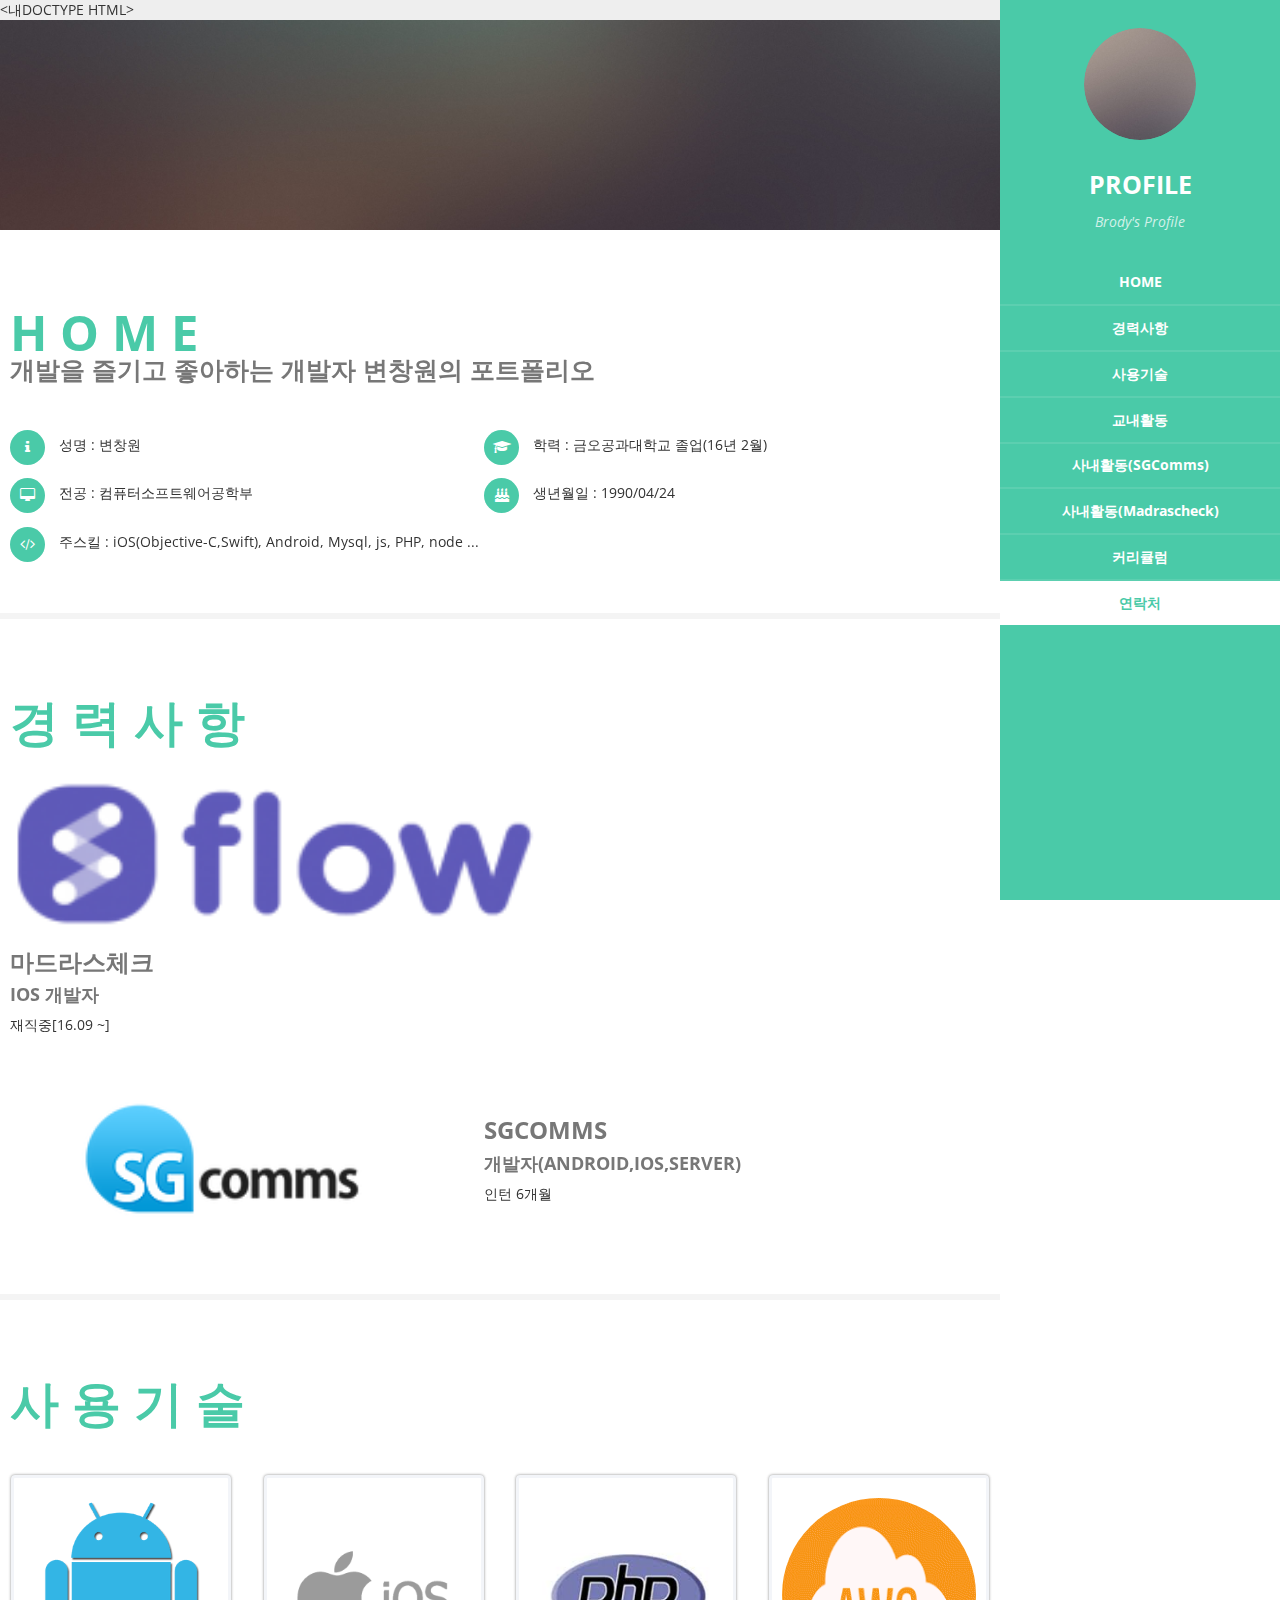
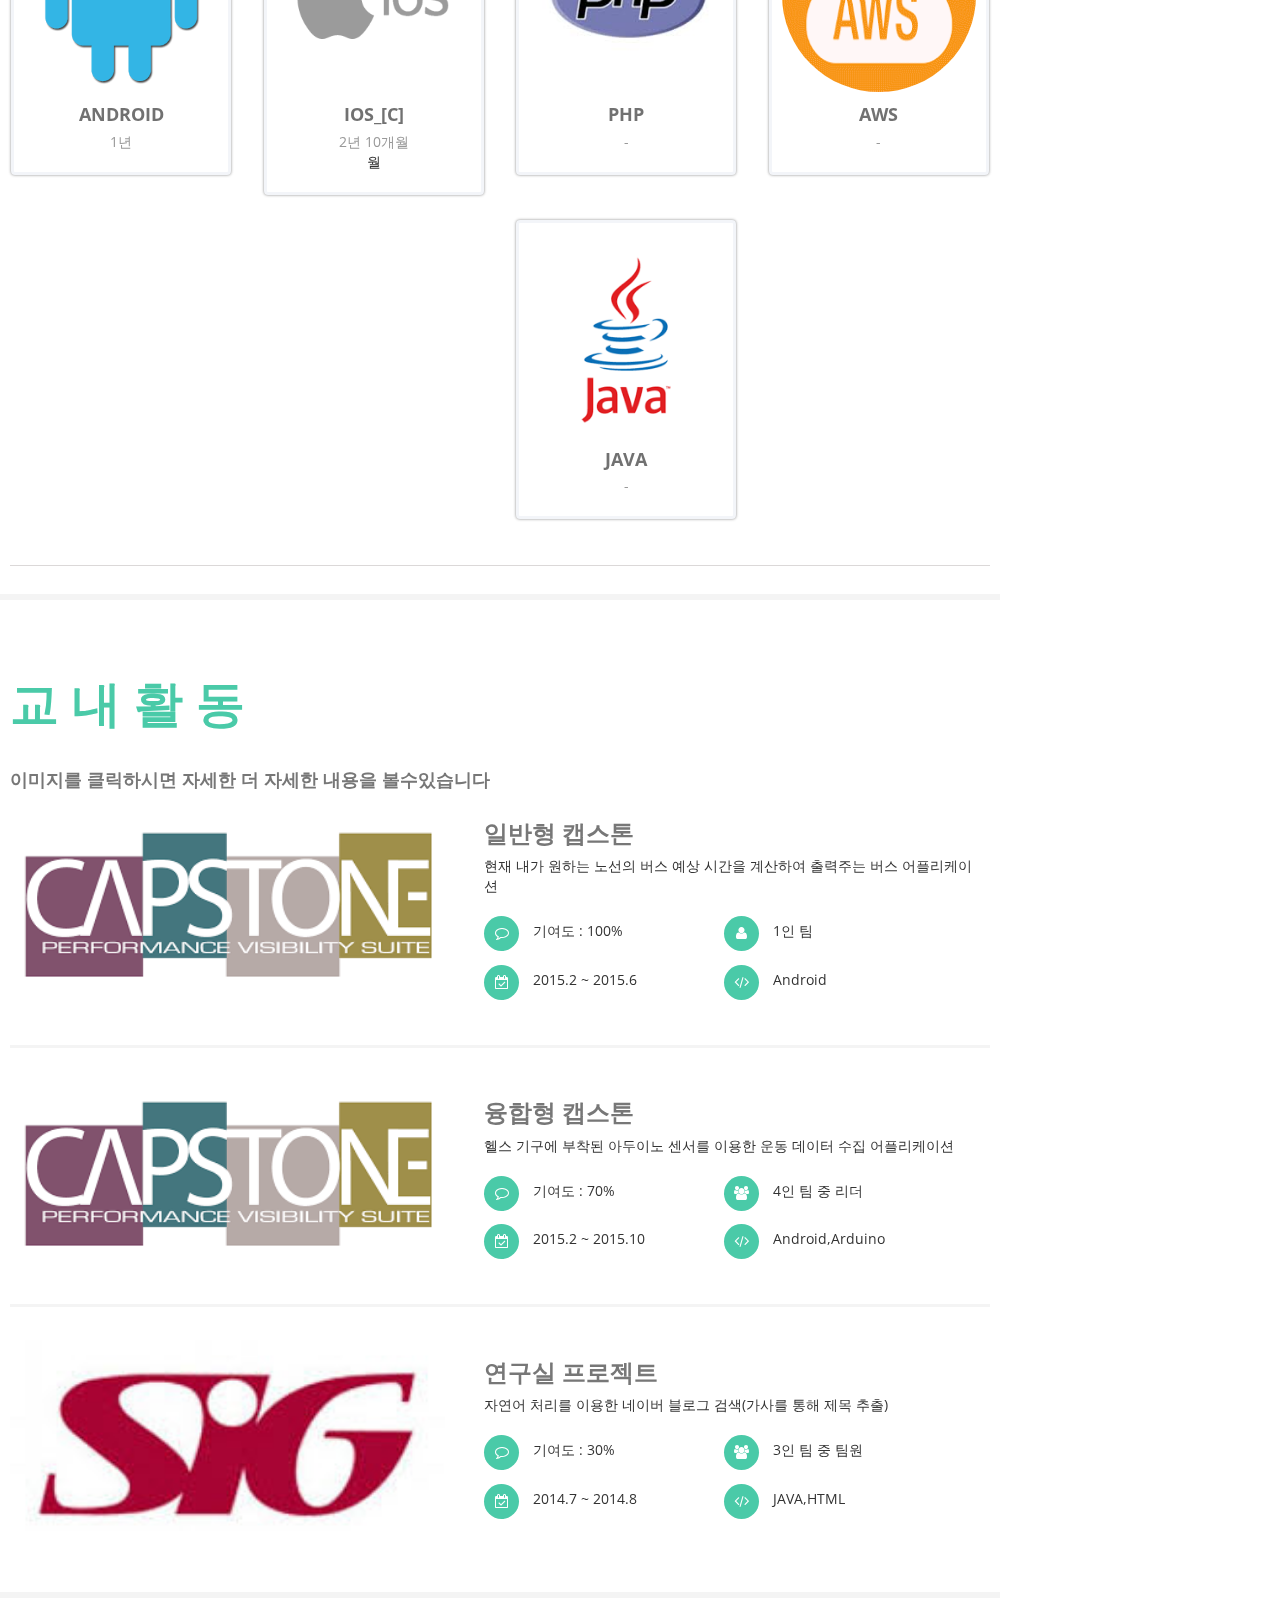
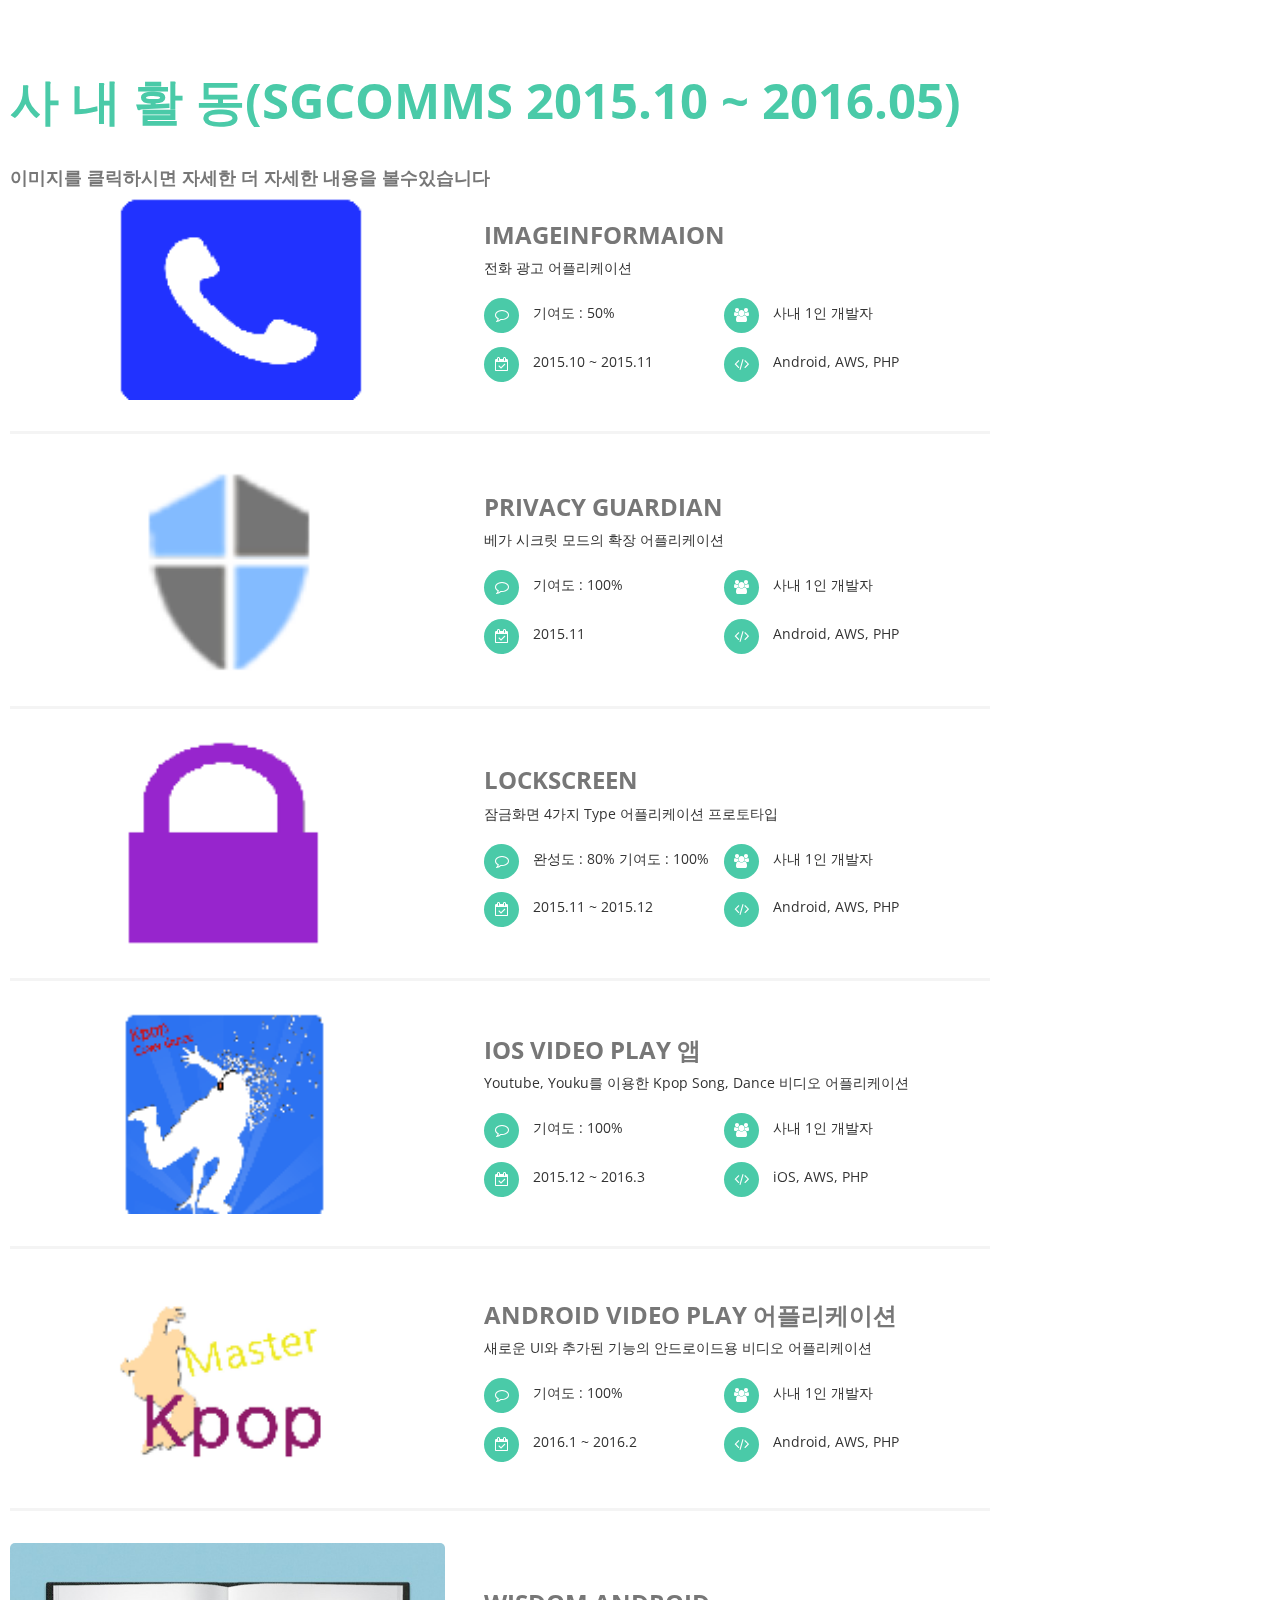
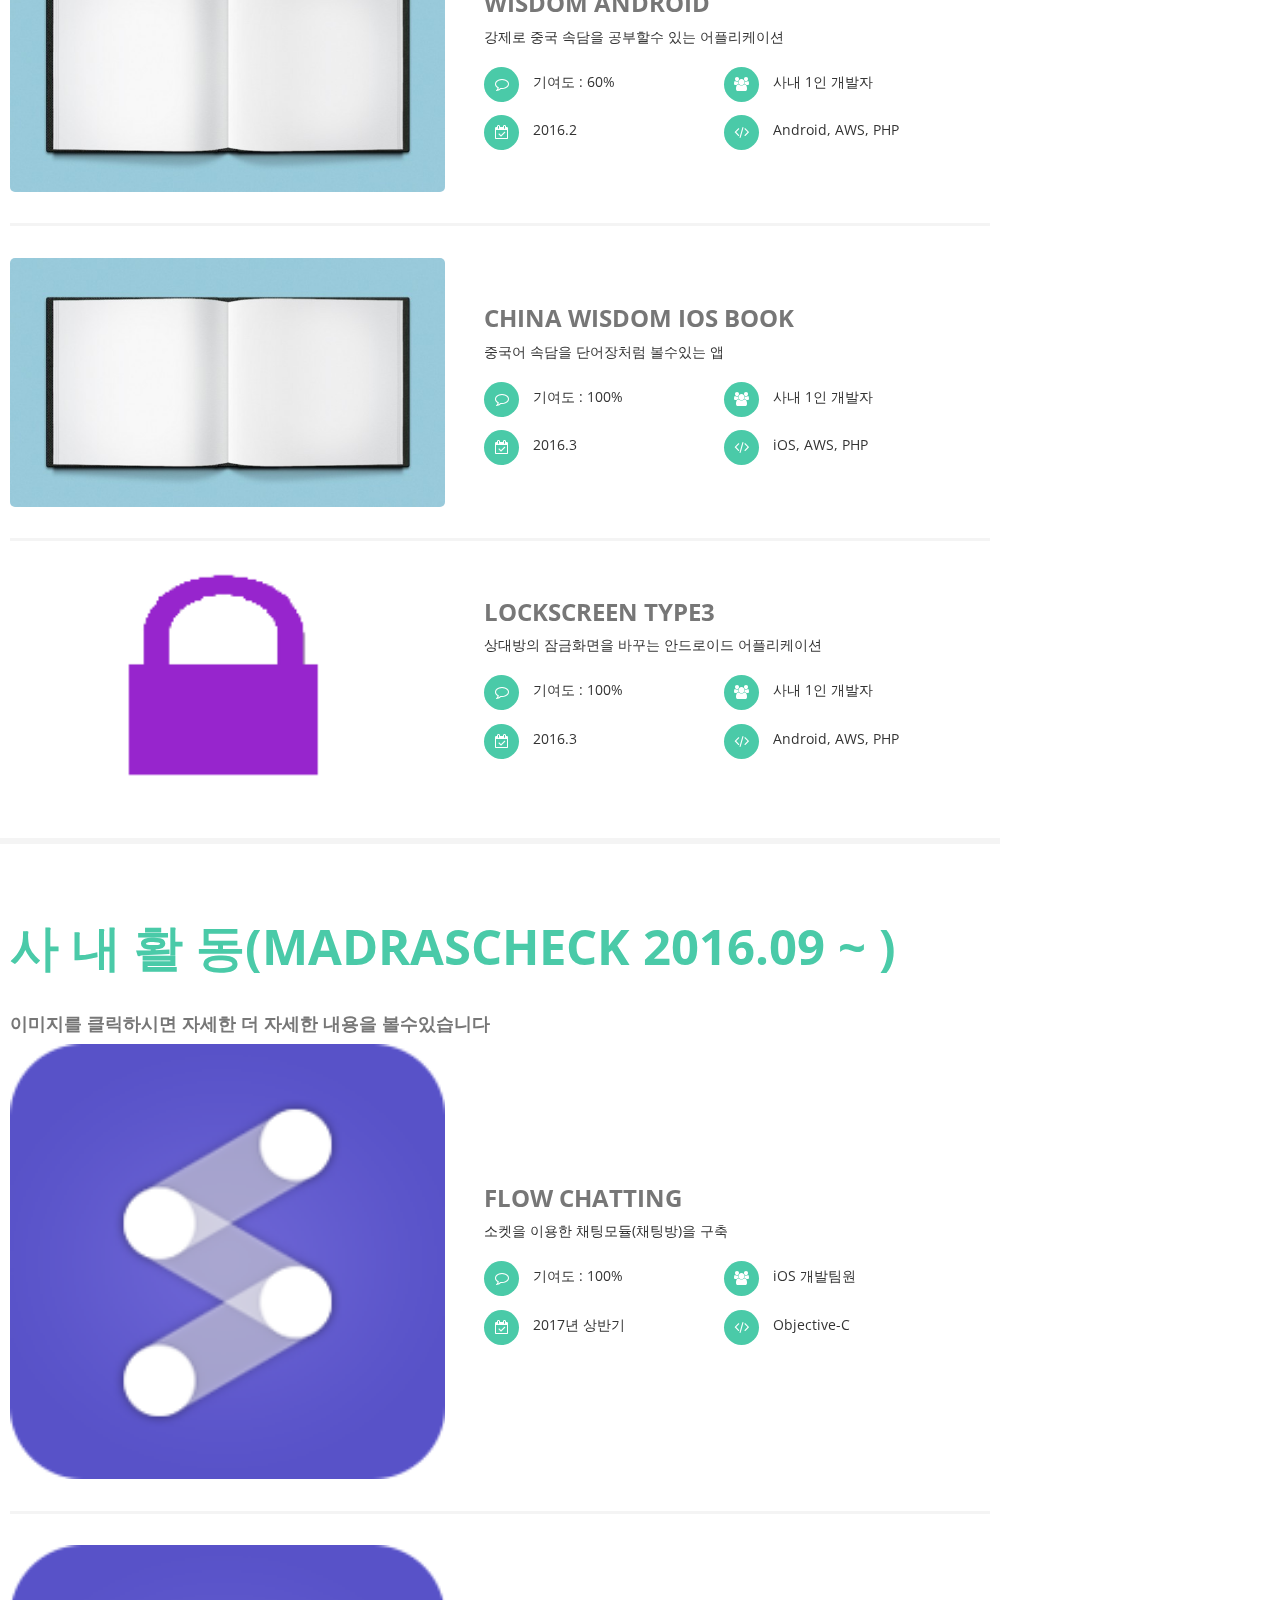
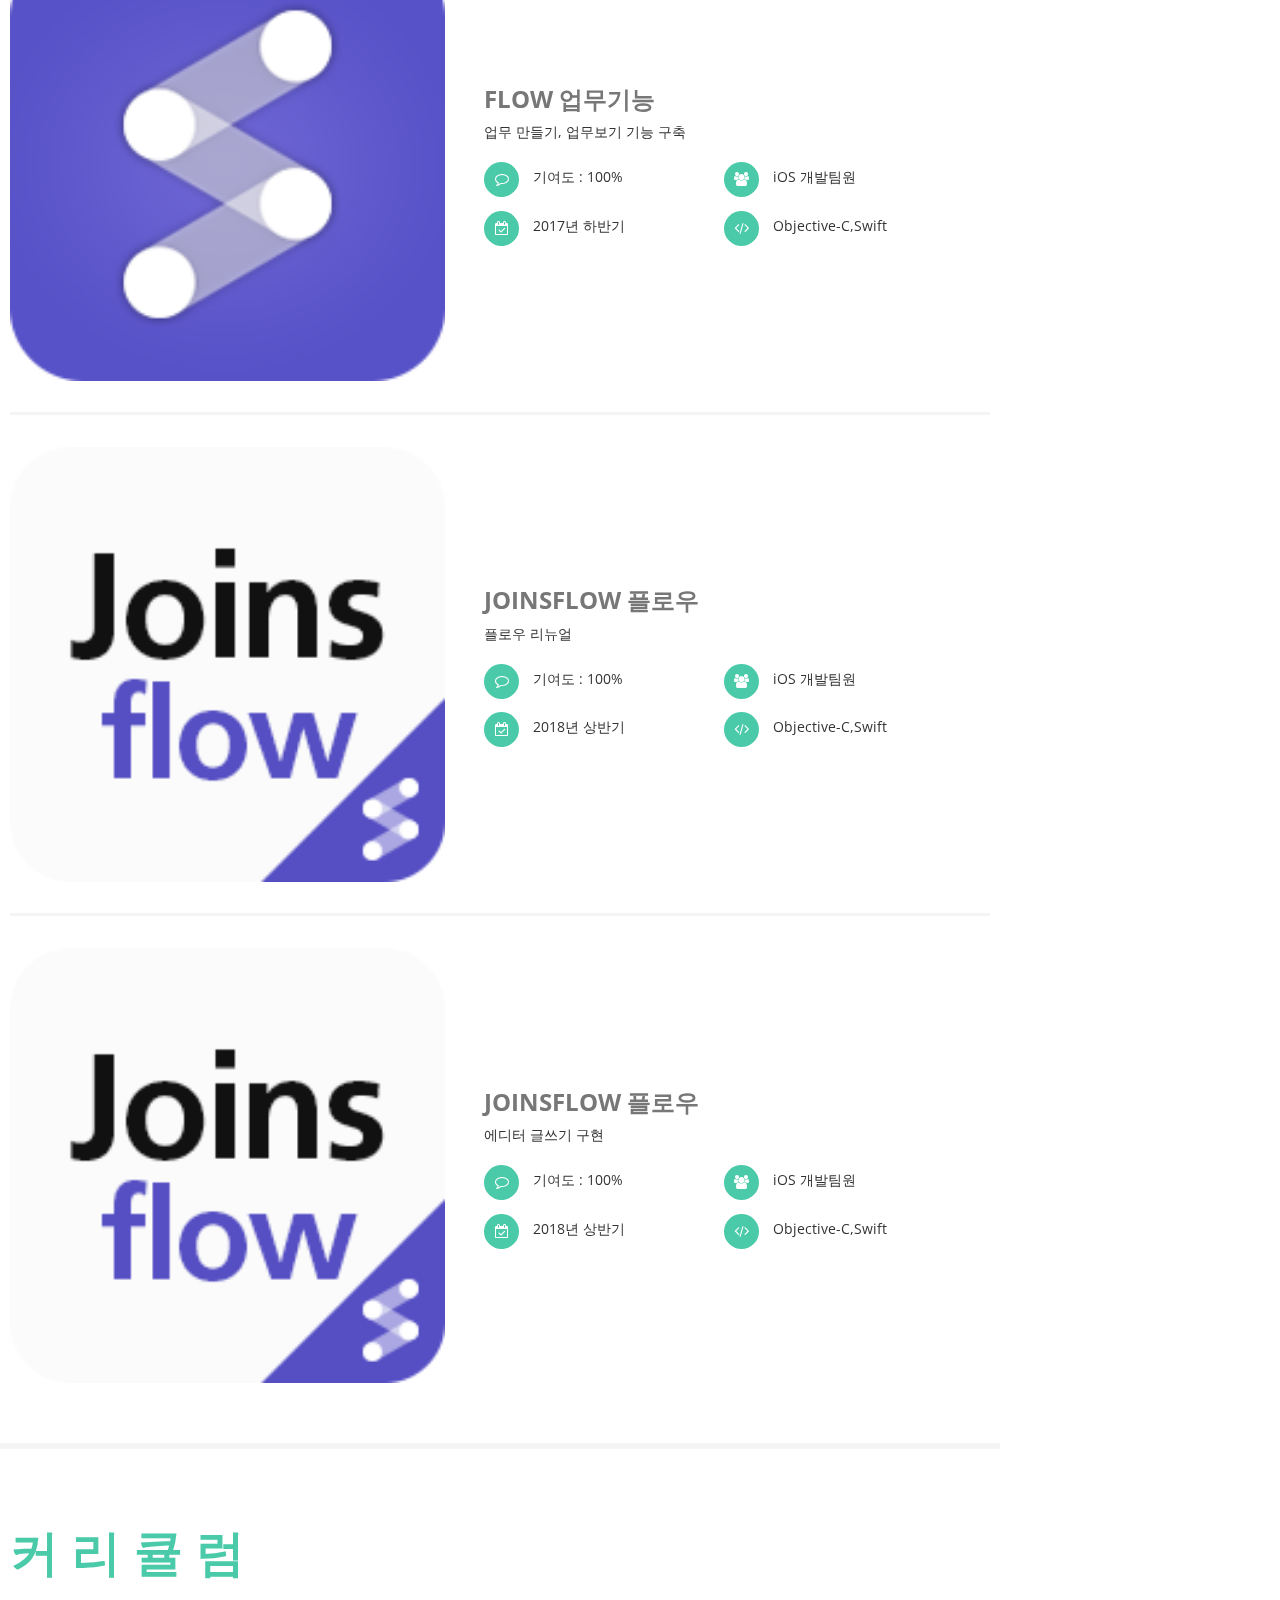
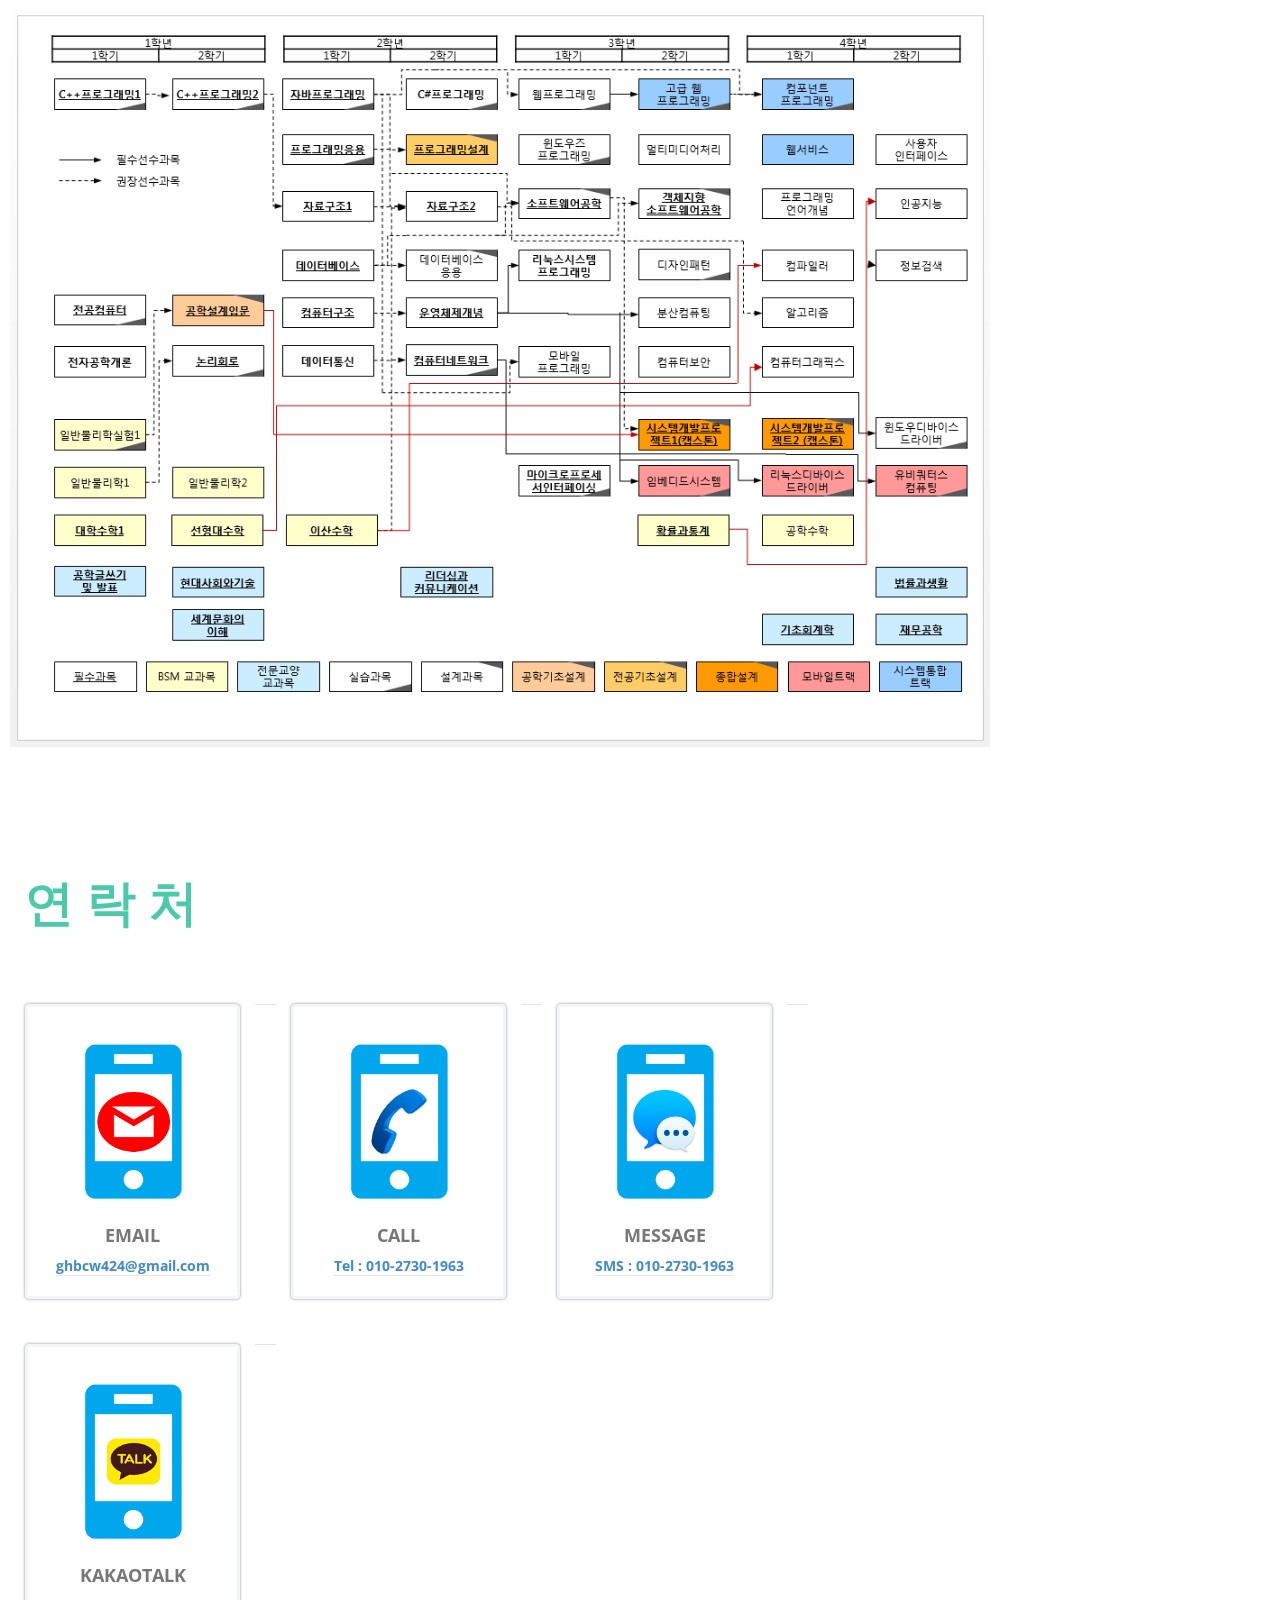
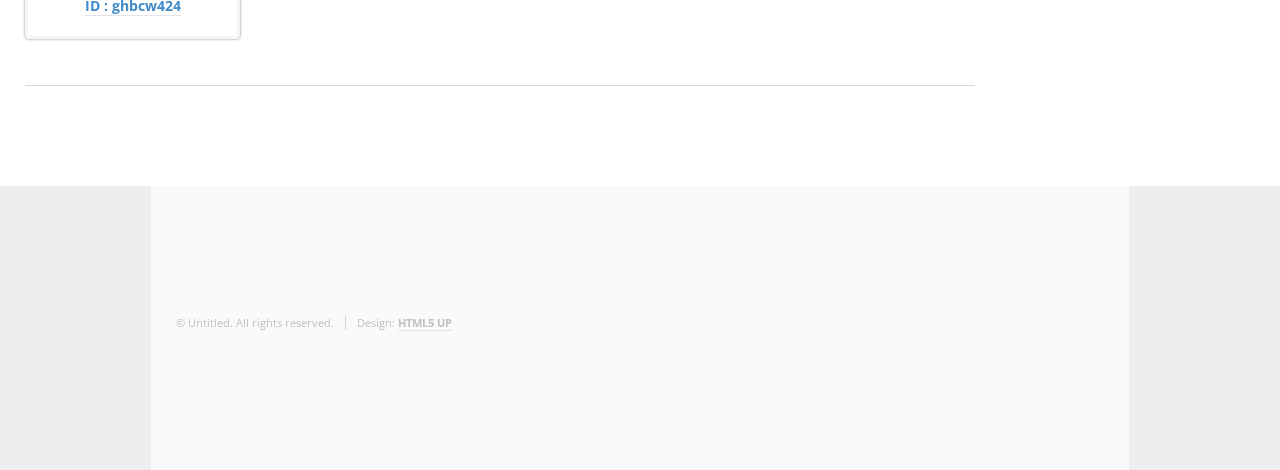
==== index.html @ e02eea72 "0928 마드라스체크 한일 간략하게 추가" ====
<내DOCTYPE HTML>
	<!--
		Read Only by HTML5 UP
		html5up.net | @n33co
		Free for personal and commercial use under the CCA 3.0 license (html5up.net/license)
	-->
	<html>
	<head>
		<title>Profile</title>
		<meta charset="utf-8" />    <meta name="viewport" content="user-scalable=no, initial-scale=1.0, maximum-scale=1.0, minimum-scale=1.0, width=device-width">
		<!--[if lte IE 8]><script src="assets/js/ie/html5shiv.js"></script><![endif]-->
		<link rel="stylesheet" href="assets/css/main.css" />
		<!--[if lte IE 8]><link rel="stylesheet" href="assets/css/ie8.css" /><![endif]-->
		<link href="layout/styles/layout.css" rel="stylesheet" type="text/css" media="all">


		<link href='http://fonts.googleapis.com/css?family=Open+Sans:400italic,700italic,400,600' rel='stylesheet' type='text/css'>
		<link href='http://fonts.googleapis.com/css?family=Open+Sans+Condensed:300,700,300italic' rel='stylesheet' type='text/css'>


		<!-- Styles -->
		<!-- Bootstrap CSS -->
		<link href="css/bootstrap.min.css" rel="stylesheet">
		<!-- Font awesome CSS -->
		<link href="css/font-awesome.min.css" rel="stylesheet">
		<!-- Animate CSS -->
		<link href="css/animate.min.css" rel="stylesheet">
		<!-- Custom CSS -->
		<link href="css/style.css" rel="stylesheet">




	</head>
	<body>

		<!-- Header -->
		<section id="header">
			<header>
				<span class="image avatar"><img src="images/avatar.jpg" alt="" /></span>
				<h1 id="logo"><a href="#">Profile</a></h1>
				<p>Brody's Profile </p>
			</header>
			<nav id="nav">
				<ul>
				<!-- 경력사항 넣을 예정-->
					<li><a href="#one" class="active">HOME</a></li>
					<li><a href="#seven">경력사항</a></li>
					
					<li><a href="#two">사용기술</a></li>
					<li><a href="#three">교내활동</a></li>	
					<li><a href="#four">사내활동(SGComms)</a></li>
					<li><a href="#four2">사내활동(Madrascheck)</a></li>
					<li><a href="#five">커리큘럼</a></li>
					<li><a href="#six">연락처</a></li>
					
				</ul>
			</nav>

		</section>

		<!-- Wrapper -->
		<div id="wrapper">

			<!-- Main -->
			<div id="main">

				<!-- One -->
				<section id="one">
					<div class="container">
						<header class="major">
							<h2>H O M E</h2>
							<p>개발을 즐기고 좋아하는 개발자 변창원의 포트폴리오</p>
						</header>
						<ul class="feature-icons">
							<li class="fa-info">성명 : 변창원</li>
							<li class="fa-graduation-cap">학력 : 금오공과대학교 졸업(16년 2월)</li>
							<li class="fa-desktop">전공 : 컴퓨터소프트웨어공학부</li>
							<li class="fa-birthday-cake">생년월일 : 1990/04/24</li>
							<li class="fa-code">주스킬 : iOS(Objective-C,Swift), Android, Mysql, js, PHP, node ... </li>

						</ul>
					</div>
				</section>




<section id="seven">
		<div class="container">
			<header class="major">
				<h2>경 력 사 항</h2><br/>
			</header>
		
				<div class="features">
						<article>
						<img src="img/flow_logo.png" width="300" height="150" alt="" />
							<div class="inner">
								<h3>마드라스체크</h3>
								<h4>iOS 개발자</h4>
								<p>재직중[16.09 ~]</p><br/>
							</div>
						</article>


	</div>


		<div class="features">
						<article>
							<a href="detail.html#1" class="image"><img src="img/sgcomms_logo2.png" width="300" height="150"  alt="" /></a>
							<div class="inner">
								<h3>SGcomms</h3>
								<h4>개발자(Android,iOS,Server)</h4>
								<p>인턴 6개월</p><br/>
							</div>
						</article>


	</div>
	</section>




				<!-- Two -->
				<section id="two">
					<div class="container">
						<header class="major">
							<h2>사 용 기 술</h2>
						</header>
						<!-- Start career profile -->
						<div class="career">
							<div class="row">
								<div class="col-md-3 col-sm-6">
									<!-- Team member's profile  -->
									<div class="thumbnail career-profile">
										<img src="img/logo_android.png" alt="" class="img-responsive img-circle" />
										<!-- Member's name and designation -->
										<h5>Android</h5>
										<span>1년</span>
										<!--
										<script>
											var now = new Date();
											var then = new Date('October 19,2015');
											var gap = now.getTime() - then.getTime();
											gap = Math.floor(gap / (1000 * 60 * 60 * 24 *30));
											gap++;
											document.write("<sapn> 경력 "+gap +"개월</span>");
										</script>
										--> 
									</div>
								</div>
								<div class="col-md-3 col-sm-6">
									<div class="thumbnail career-profile">
										<img src="img/logo_ios.png" alt="" class="img-responsive img-circle" />
										<h5>iOS_[C]</h5>
										<span>2년 10개월</span> 
									
	월

									

									</div>
								</div>
								<div class="col-md-3 col-sm-6">
									<div class="thumbnail career-profile">
										<img src="img/logo_php.jpg" alt="" class="img-responsive img-circle" />
										<h5>PHP</h5>
										<span>-</span>
									</div>
								</div>
								<div class="col-md-3 col-sm-6">
									<div class="thumbnail career-profile">
										<img src="img/logo_aws.png" alt="" class="img-responsive img-circle"/>
										<h5>AWS</h5>
										<span>-</span>
									</div>
								</div>

								<div class="col-md-3 col-sm-6">
									<div class="thumbnail career-profile">
										<img src="img/logo_java.png" alt="" class="img-responsive img-circle" />
										<h5>JAVA</h5>
										<span>-</span>
									</div>
								</div>

									<!--
								<div class="col-md-3 col-sm-6">
									<div class="thumbnail career-profile">
										<img src="img/logo_mysql.png" alt="" class="img-responsive img-circle" />
										<h5>MySQL</h5>
										<span> - </span>
									</div>
								</div>

								<div class="col-md-3 col-sm-6">
									<div class="thumbnail career-profile">
										<img src="img/logo_bitbucket.jpeg" alt="" class="img-responsive img-circle" />
										<h5>BitBucket</h5>
										<span> - </span>
									</div>
								</div>
							</div>
							<div class="col-md-3 col-sm-6">
								<div class="thumbnail career-profile">
									<img src="img/logo_sourcetree.png" alt="" class="img-responsive img-circle" />
									<h5>SourceTree</h5>
									<span> - </span>
								</div>
							</div>

							-->
						</div>

					</div>


					<hr />

					<!-- career profile End -->




				</div>
			</section>

			<!-- Three -->
			<section id="three">
				<div class="container">
					<header class="major">
						<h2>교 내 활 동</h2><br/>
						<h4> 이미지를 클릭하시면 자세한 더 자세한 내용을 볼수있습니다</h4>
					</header>

					<div class="features">
						<article>
							<a href="detail.html#1" class="image"><img src="img/logo_capstone2.png" alt="" /></a>
							<div class="inner">
								<h3>일반형 캡스톤</h3>
								<p>현재 내가 원하는 노선의 버스 예상 시간을 계산하여 출력주는 버스 어플리케이션</p><br/>
								<ul class="feature-icons">
									<li class="fa-comment-o">기여도 : 100%</li>
									<li class="fa-user">1인 팀</li>
									<li class="fa-calendar-check-o">2015.2 ~ 2015.6</li>
									<li class="fa-code">Android</li>

								</ul>
							</div>
						</article>
						<article>
							<a href="detail.html#2" class="image"><img src="img/logo_capstone2.png" alt=""  height="42" width="42"/></a>
							<div class="inner">
								<h3>융합형 캡스톤</h3>
								<p>헬스 기구에 부착된 아두이노 센서를 이용한 운동 데이터 수집 어플리케이션</p><br/>
								<ul class="feature-icons">
									<li class="fa-comment-o">기여도 : 70%</li>
									<li class="fa-group">4인 팀 중 리더 </li>
									<li class="fa-calendar-check-o">2015.2 ~ 2015.10</li>
									<li class="fa-code">Android,Arduino</li>

								</ul>
							</div>
						</article>
						<article>
							<a href="detail.html#3" class="image"><img src="img/logo_sig.jpg" alt="" /></a>
							<div class="inner">
								<h3>연구실 프로젝트</h3>
								<p>자연어 처리를 이용한 네이버 블로그 검색(가사를 통해 제목 추출)</p><br/>
								<ul class="feature-icons">
									<li class="fa-comment-o">기여도 : 30%</li>
									<li class="fa-group">3인 팀 중 팀원 </li>
									<li class="fa-calendar-check-o">2014.7 ~ 2014.8</li>
									<li class="fa-code">JAVA,HTML</li>

								</ul>
							</div>
						</article>
					</div>
				</div>
			</section>

			<!-- Four -->
			<section id="four">
				<div class="container">
					<header class="major">
						<h2>사 내 활 동(SGComms 2015.10 ~ 2016.05)</h2><br/>
											<h4> 이미지를 클릭하시면 자세한 더 자세한 내용을 볼수있습니다</h4>
					</header>
					<div class="features">
						<article>
							<a href="detail.html#4" class="image"><img src="img/logo_call.png" alt="" /></a>
							<div class="inner">
								<h3>ImageInformaion</h3>
								<p>전화 광고 어플리케이션</p><br/>
								<ul class="feature-icons">
									<li class="fa-comment-o">기여도 : 50%</li>
									<li class="fa-group">사내 1인 개발자</li>
									<li class="fa-calendar-check-o">2015.10 ~ 2015.11</li>
									<li class="fa-code">Android, AWS, PHP</li>
								</ul>
							</div>
						</article>
						<article>
							<a href="detail.html#5" class="image"><img src="img/android_PG.png" alt="" /></a>
							<div class="inner">
								<h3>Privacy Guardian</h3>
								<p>베가 시크릿 모드의 확장 어플리케이션</p><br/>
								<ul class="feature-icons">
									<li class="fa-comment-o">기여도 : 100%</li>
									<li class="fa-group">사내 1인 개발자</li>
									<li class="fa-calendar-check-o">2015.11</li>
									<li class="fa-code">Android, AWS, PHP</li>

								</ul>
							</div>
						</article>
						<article>
							<a href="detail.html#6" class="image"><img src="img/android_lock.png" alt="" /></a>
							<div class="inner">
								<h3>LockScreen</h3>
								<p>잠금화면 4가지 Type 어플리케이션 프로토타입</p><br/>
								<ul class="feature-icons">
									<li class="fa-comment-o">완성도 : 80% 기여도 : 100%</li>
									<li class="fa-group">사내 1인 개발자</li>
									<li class="fa-calendar-check-o">2015.11 ~ 2015.12</li>
									<li class="fa-code">Android, AWS, PHP</li>
								</ul>
							</div>
						</article>
						<article>
							<a href="detail.html#7" class="image"><img src="img/iOS_cover.png" alt="" /></a>
							<div class="inner">
								<h3>iOS Video Play 앱</h3>
								<p>Youtube, Youku를 이용한  Kpop Song, Dance 비디오 어플리케이션</p><br/>
								<ul class="feature-icons">
									<li class="fa-comment-o">기여도 : 100%</li>
									<li class="fa-group">사내 1인 개발자</li>
									<li class="fa-calendar-check-o">2015.12 ~ 2016.3</li>
									<li class="fa-code">iOS, AWS, PHP</li>

								</ul>
							</div>
						</article>
						<article>
							<a href="detail.html#8" class="image"><img src="img/android_KPOP.png" alt="" /></a>
							<div class="inner">
								<h3>android Video Play 어플리케이션</h3>
								<p>새로운 UI와 추가된 기능의 안드로이드용 비디오 어플리케이션</p><br/>
								<ul class="feature-icons">
									<li class="fa-comment-o">기여도 : 100%</li>
									<li class="fa-group">사내 1인 개발자</li>
									<li class="fa-calendar-check-o">2016.1 ~ 2016.2</li>
									<li class="fa-code">Android, AWS, PHP</li>
								</ul>
							</div>
						</article>
						<article>
							<a href="detail.html#9" class="image"><img src="img/android_wisdom.png" alt="" /></a>
							<div class="inner">
								<h3>Wisdom android</h3>
								<p>강제로 중국 속담을 공부할수 있는 어플리케이션</p><br/>
								<ul class="feature-icons">
									<li class="fa-comment-o">기여도 : 60%</li>
									<li class="fa-group">사내 1인 개발자</li>
									<li class="fa-calendar-check-o">2016.2</li>
									<li class="fa-code">Android, AWS, PHP</li>
								</ul>
							</div>
						</article>

						<article>
							<a href="detail.html#10" class="image"><img src="img/android_wisdom.png" alt="" /></a>
							<div class="inner">
								<h3>China Wisdom iOS BOOK</h3>
								<p>중국어 속담을 단어장처럼 볼수있는 앱</p><br/>
								<ul class="feature-icons">
									<li class="fa-comment-o">기여도 : 100%</li>
									<li class="fa-group">사내 1인 개발자</li>
									<li class="fa-calendar-check-o">2016.3</li>
									<li class="fa-code">iOS, AWS, PHP</li>
								</ul>
							</div>
						</article>
						<article>
							<a href="detail.html#11" class="image"><img src="img/android_lock.png" alt="" /></a>
							<div class="inner">
								<h3>LockScreen Type3</h3>
								<p>상대방의 잠금화면을 바꾸는 안드로이드 어플리케이션</p><br/>
								<ul class="feature-icons">
									<li class="fa-comment-o">기여도 : 100%</li>
									<li class="fa-group">사내 1인 개발자</li>
									<li class="fa-calendar-check-o">2016.3</li>
									<li class="fa-code">Android, AWS, PHP</li>
								</ul>
							</div>
						</article>

					</div>
				</div>
			</section>

<!-- Four2 -->
			<section id="four2">
				<div class="container">
					<header class="major">
						<h2>사 내 활 동(Madrascheck 2016.09 ~ )</h2><br/>
						<h4> 이미지를 클릭하시면 자세한 더 자세한 내용을 볼수있습니다</h4>
					</header>
					<div class="features">
						<article>
							<a href="detail.html#20" class="image"><img src="img/logo_flow.png" alt="" /></a>
							<div class="inner">
								<h3>Flow Chatting</h3>
								<p>소켓을 이용한 채팅모듈(채팅방)을 구축</p><br/>
								<ul class="feature-icons">
									<li class="fa-comment-o">기여도 : 100%</li>
									<li class="fa-group">iOS 개발팀원</li>
									<li class="fa-calendar-check-o">2017년 상반기</li>
									<li class="fa-code">Objective-C</li>

								</ul>
							</div>
						</article>
						<article>
							<a href="detail.html#21" class="image"><img src="img/logo_flow.png" alt="" /></a>
							<div class="inner">
								<h3>Flow 업무기능</h3>
								<p>업무 만들기, 업무보기 기능 구축</p><br/>
								<ul class="feature-icons">
								<li class="fa-comment-o">기여도 : 100%</li>
									<li class="fa-group">iOS 개발팀원</li>
									<li class="fa-calendar-check-o">2017년 하반기</li>
									<li class="fa-code">Objective-C,Swift</li>
								</ul>
							</div>
						</article>
					<article>
							<a href="detail.html#22" class="image"><img src="img/logo_joinsflow.png" alt="" /></a>
							<div class="inner">
								<h3>JoinsFlow 플로우</h3>
								<p>플로우 리뉴얼</p><br/>
								<ul class="feature-icons">
								<li class="fa-comment-o">기여도 : 100%</li>
									<li class="fa-group">iOS 개발팀원</li>
									<li class="fa-calendar-check-o">2018년 상반기</li>
									<li class="fa-code">Objective-C,Swift</li>
								</ul>
							</div>
						</article>
						<article>
							<a href="detail.html#23" class="image"><img src="img/logo_joinsflow.png" alt="" /></a>
							<div class="inner">
								<h3>JoinsFlow 플로우</h3>
								<p>에디터 글쓰기 구현</p><br/>
								<ul class="feature-icons">
								<li class="fa-comment-o">기여도 : 100%</li>
									<li class="fa-group">iOS 개발팀원</li>
									<li class="fa-calendar-check-o">2018년 상반기</li>
									<li class="fa-code">Objective-C,Swift</li>
								</ul>
							</div>
						</article>

					</div>
				</div>
			</section>
				<!-- Four2 끝 -->
			<!-- Three -->
			<section id="five">
				<div class="container">
					<header class="major">
						<h2>커 리 큘 럼</h2><br/>
					</header>
					<img src="./img/curriculum.png" style="width:100%">
				</div>

			</div>
		</section>
	
	<section id="six">
		<div class="container">
			<header class="major">
				<h2>연 락 처 </h2><br/>
			</header>
			<div class="contact">
				<div class="row">
					<div class="col-md-3 col-sm-6">
						<!-- Team member's profile  -->
						<div class="thumbnail contact-profile">
							<a href="mailto:ghbcw424@gmail.com">
								<img src="img/ic_gmail.png" alt="" class="img-responsive img-circle" />
								<!-- Member's name and designation -->
								<h4>Email</h4>
								<span>ghbcw424@gmail.com</span>
								<div class="social-link">
									<!-- <a href="#" class="facebook"><i class="icon-facebook"></i></a> -->
								</div>
							</div>
						</div>
					</a>
					<div class="col-md-3 col-sm-6">
						<div class="thumbnail contact-profile" >
							<a href="tel:010 2730 1963">
								<img src="img/ic_call.png" alt="" class="img-responsive img-circle" />
								<h4>Call</h4>
								<span>Tel : 010-2730-1963</span>
								<div class="social-link">
									<!-- <a href="#" class="facebook"><i class="icon-facebook"></i></a> -->
								</div>
							</div>
						</div>
					</a>
					<div class="col-md-3 col-sm-6">
						<div class="thumbnail contact-profile">
							<a href="sms:010 2730 1963">
								<img src="img/ic_sms.png" alt="" class="img-responsive img-circle" />
								<h4>Message</h4>
								<span>SMS : 010-2730-1963</span>
								<div class="social-link">
									<!-- <a href="#" class="facebook"><i class="icon-facebook"></i></a> -->
								</div>
							</div>
						</div>
					</a>
					<div class="col-md-3 col-sm-6">
						<div class="thumbnail contact-profile">
							<a id="kakao-link-btn" href="javascript:actionKaKao();">
								<img src="img/ic_kakao.png" alt="" class="img-responsive img-circle"/>
								<h4>KaKaoTalk</h4>
								<span>ID : ghbcw424</span>
								<div class="social-link">
									<!-- <a href="#" class="facebook"><i class="icon-facebook"></i></a> -->
								</div>
							</div>
						</div>
					</a>
				</div>
			</div>
			<hr />
			<br/>

		</div>

	</div>
	</section>




	<!-- Five -->
							<!--
								<section id="five">
									<div class="container">
										<h3>Elements</h3>

										<section>
											<h4>Text</h4>
											<p>This is <b>bold</b> and this is <strong>strong</strong>. This is <i>italic</i> and this is <em>emphasized</em>.
											This is <sup>superscript</sup> text and this is <sub>subscript</sub> text.
											This is <u>underlined</u> and this is code: <code>for (;;) { ... }</code>. Finally, <a href="#">this is a link</a>.</p>
											<hr />
											<header>
												<h4>Heading with a Subtitle</h4>
												<p>Lorem ipsum dolor sit amet nullam id egestas urna aliquam</p>
											</header>
											<p>Nunc lacinia ante nunc ac lobortis. Interdum adipiscing gravida odio porttitor sem non mi integer non faucibus ornare mi ut ante amet placerat aliquet. Volutpat eu sed ante lacinia sapien lorem accumsan varius montes viverra nibh in adipiscing blandit tempus accumsan.</p>
											<header>
												<h5>Heading with a Subtitle</h5>
												<p>Lorem ipsum dolor sit amet nullam id egestas urna aliquam</p>
											</header>
											<p>Nunc lacinia ante nunc ac lobortis. Interdum adipiscing gravida odio porttitor sem non mi integer non faucibus ornare mi ut ante amet placerat aliquet. Volutpat eu sed ante lacinia sapien lorem accumsan varius montes viverra nibh in adipiscing blandit tempus accumsan.</p>
											<hr />
											<h2>Heading Level 2</h2>
											<h3>Heading Level 3</h3>
											<h4>Heading Level 4</h4>
											<h5>Heading Level 5</h5>
											<h6>Heading Level 6</h6>
											<hr />
											<h5>Blockquote</h5>
											<blockquote>Fringilla nisl. Donec accumsan interdum nisi, quis tincidunt felis sagittis eget tempus euismod. Vestibulum ante ipsum primis in faucibus vestibulum. Blandit adipiscing eu felis iaculis volutpat ac adipiscing accumsan faucibus. Vestibulum ante ipsum primis in faucibus lorem ipsum dolor sit amet nullam adipiscing eu felis.</blockquote>
											<h5>Preformatted</h5>
											<pre><code>i = 0;

		while (!deck.isInOrder()) {
		    print 'Iteration ' + i;
		    deck.shuffle();
		    i++;
		}

		print 'It took ' + i + ' iterations to sort the deck.';</code></pre>
										</section>

										<section>
											<h4>Lists</h4>
											<div class="row">
												<div class="6u 12u(xsmall)">
													<h5>Unordered</h5>
													<ul>
														<li>Dolor pulvinar etiam magna etiam.</li>
														<li>Sagittis adipiscing lorem eleifend.</li>
														<li>Felis enim feugiat dolore viverra.</li>
													</ul>
													<h5>Alternate</h5>
													<ul class="alt">
														<li>Dolor pulvinar etiam magna etiam.</li>
														<li>Sagittis adipiscing lorem eleifend.</li>
														<li>Felis enim feugiat dolore viverra.</li>
													</ul>
												</div>
												<div class="6u 12u(xsmall)">
													<h5>Ordered</h5>
													<ol>
														<li>Dolor pulvinar etiam magna etiam.</li>
														<li>Etiam vel felis at lorem sed viverra.</li>
														<li>Felis enim feugiat dolore viverra.</li>
														<li>Dolor pulvinar etiam magna etiam.</li>
														<li>Etiam vel felis at lorem sed viverra.</li>
														<li>Felis enim feugiat dolore viverra.</li>
													</ol>
													<h5>Icons</h5>
													<ul class="icons">
														<li><a href="#" class="icon fa-twitter"><span class="label">Twitter</span></a></li>
														<li><a href="#" class="icon fa-facebook"><span class="label">Facebook</span></a></li>
														<li><a href="#" class="icon fa-instagram"><span class="label">Instagram</span></a></li>
														<li><a href="#" class="icon fa-github"><span class="label">Github</span></a></li>
														<li><a href="#" class="icon fa-dribbble"><span class="label">Dribbble</span></a></li>
														<li><a href="#" class="icon fa-tumblr"><span class="label">Tumblr</span></a></li>
													</ul>
												</div>
											</div>
											<h5>Actions</h5>
											<ul class="actions">
												<li><a href="#" class="button special">Default</a></li>
												<li><a href="#" class="button">Default</a></li>
												<li><a href="#" class="button alt">Default</a></li>
											</ul>
											<ul class="actions small">
												<li><a href="#" class="button special small">Small</a></li>
												<li><a href="#" class="button small">Small</a></li>
												<li><a href="#" class="button alt small">Small</a></li>
											</ul>
											<div class="row">
												<div class="3u 6u(medium) 12u$(xsmall)">
													<ul class="actions vertical">
														<li><a href="#" class="button special">Default</a></li>
														<li><a href="#" class="button">Default</a></li>
														<li><a href="#" class="button alt">Default</a></li>
													</ul>
												</div>
												<div class="3u 6u$(medium) 12u$(xsmall)">
													<ul class="actions vertical small">
														<li><a href="#" class="button special small">Small</a></li>
														<li><a href="#" class="button small">Small</a></li>
														<li><a href="#" class="button alt small">Small</a></li>
													</ul>
												</div>
												<div class="3u 6u(medium) 12u$(xsmall)">
													<ul class="actions vertical">
														<li><a href="#" class="button special fit">Default</a></li>
														<li><a href="#" class="button fit">Default</a></li>
														<li><a href="#" class="button alt fit">Default</a></li>
													</ul>
												</div>
												<div class="3u 6u$(medium) 12u$(xsmall)">
													<ul class="actions vertical small">
														<li><a href="#" class="button special small fit">Small</a></li>
														<li><a href="#" class="button small fit">Small</a></li>
														<li><a href="#" class="button alt small fit">Small</a></li>
													</ul>
												</div>
											</div>
										</section>

										<section>
											<h4>Table</h4>
											<h5>Default</h5>
											<div class="table-wrapper">
												<table>
													<thead>
														<tr>
															<th>Name</th>
															<th>Description</th>
															<th>Price</th>
														</tr>
													</thead>
													<tbody>
														<tr>
															<td>Item One</td>
															<td>Ante turpis integer aliquet porttitor.</td>
															<td>29.99</td>
														</tr>
														<tr>
															<td>Item Two</td>
															<td>Vis ac commodo adipiscing arcu aliquet.</td>
															<td>19.99</td>
														</tr>
														<tr>
															<td>Item Three</td>
															<td> Morbi faucibus arcu accumsan lorem.</td>
															<td>29.99</td>
														</tr>
														<tr>
															<td>Item Four</td>
															<td>Vitae integer tempus condimentum.</td>
															<td>19.99</td>
														</tr>
														<tr>
															<td>Item Five</td>
															<td>Ante turpis integer aliquet porttitor.</td>
															<td>29.99</td>
														</tr>
													</tbody>
													<tfoot>
														<tr>
															<td colspan="2"></td>
															<td>100.00</td>
														</tr>
													</tfoot>
												</table>
											</div>

											<h5>Alternate</h5>
											<div class="table-wrapper">
												<table class="alt">
													<thead>
														<tr>
															<th>Name</th>
															<th>Description</th>
															<th>Price</th>
														</tr>
													</thead>
													<tbody>
														<tr>
															<td>Item One</td>
															<td>Ante turpis integer aliquet porttitor.</td>
															<td>29.99</td>
														</tr>
														<tr>
															<td>Item Two</td>
															<td>Vis ac commodo adipiscing arcu aliquet.</td>
															<td>19.99</td>
														</tr>
														<tr>
															<td>Item Three</td>
															<td> Morbi faucibus arcu accumsan lorem.</td>
															<td>29.99</td>
														</tr>
														<tr>
															<td>Item Four</td>
															<td>Vitae integer tempus condimentum.</td>
															<td>19.99</td>
														</tr>
														<tr>
															<td>Item Five</td>
															<td>Ante turpis integer aliquet porttitor.</td>
															<td>29.99</td>
														</tr>
													</tbody>
													<tfoot>
														<tr>
															<td colspan="2"></td>
															<td>100.00</td>
														</tr>
													</tfoot>
												</table>
											</div>
										</section>

										<section>
											<h4>Buttons</h4>
											<ul class="actions">
												<li><a href="#" class="button special">Special</a></li>
												<li><a href="#" class="button">Default</a></li>
												<li><a href="#" class="button alt">Alternate</a></li>
											</ul>
											<ul class="actions">
												<li><a href="#" class="button special big">Big</a></li>
												<li><a href="#" class="button">Default</a></li>
												<li><a href="#" class="button alt small">Small</a></li>
											</ul>
											<ul class="actions fit">
												<li><a href="#" class="button special fit">Fit</a></li>
												<li><a href="#" class="button fit">Fit</a></li>
												<li><a href="#" class="button alt fit">Fit</a></li>
											</ul>
											<ul class="actions fit small">
												<li><a href="#" class="button special fit small">Fit + Small</a></li>
												<li><a href="#" class="button fit small">Fit + Small</a></li>
												<li><a href="#" class="button alt fit small">Fit + Small</a></li>
											</ul>
											<ul class="actions">
												<li><a href="#" class="button special icon fa-download">Icon</a></li>
												<li><a href="#" class="button icon fa-download">Icon</a></li>
												<li><a href="#" class="button alt icon fa-check">Icon</a></li>
											</ul>
											<ul class="actions">
												<li><span class="button special disabled">Special</span></li>
												<li><span class="button disabled">Default</span></li>
												<li><span class="button alt disabled">Alternate</span></li>
											</ul>
										</section>

										<section>
											<h4>Form</h4>
											<form method="post" action="#">
												<div class="row uniform">
													<div class="6u 12u(xsmall)">
														<input type="text" name="demo-name" id="demo-name" value="" placeholder="Name" />
													</div>
													<div class="6u 12u(xsmall)">
														<input type="email" name="demo-email" id="demo-email" value="" placeholder="Email" />
													</div>
												</div>
												<div class="row uniform">
													<div class="12u">
														<div class="select-wrapper">
															<select name="demo-category" id="demo-category">
																<option value="">- Category -</option>
																<option value="1">Manufacturing</option>
																<option value="1">Shipping</option>
																<option value="1">Administration</option>
																<option value="1">Human Resources</option>
															</select>
														</div>
													</div>
												</div>
												<div class="row uniform">
													<div class="4u 12u(medium)">
														<input type="radio" id="demo-priority-low" name="demo-priority" checked>
														<label for="demo-priority-low">Low Priority</label>
													</div>
													<div class="4u 12u(medium)">
														<input type="radio" id="demo-priority-normal" name="demo-priority">
														<label for="demo-priority-normal">Normal Priority</label>
													</div>
													<div class="4u 12u(medium)">
														<input type="radio" id="demo-priority-high" name="demo-priority">
														<label for="demo-priority-high">High Priority</label>
													</div>
												</div>
												<div class="row uniform">
													<div class="6u 12u(medium)">
														<input type="checkbox" id="demo-copy" name="demo-copy">
														<label for="demo-copy">Email me a copy of this message</label>
													</div>
													<div class="6u 12u(medium)">
														<input type="checkbox" id="demo-human" name="demo-human" checked>
														<label for="demo-human">I am a human and not a robot</label>
													</div>
												</div>
												<div class="row uniform">
													<div class="12u">
														<textarea name="demo-message" id="demo-message" placeholder="Enter your message" rows="6"></textarea>
													</div>
												</div>
												<div class="row uniform">
													<div class="12u">
														<ul class="actions">
															<li><input type="submit" value="Send Message" /></li>
															<li><input type="reset" value="Reset" class="alt" /></li>
														</ul>
													</div>
												</div>
											</form>
										</section>

										<section>
											<h4>Image</h4>
											<h5>Fit</h5>
											<span class="image fit"><img src="images/banner.jpg" alt="" /></span>
											<div class="box alt">
												<div class="row 50% uniform">
													<div class="4u"><span class="image fit"><img src="images/pic01.jpg" alt="" /></span></div>
													<div class="4u"><span class="image fit"><img src="images/pic02.jpg" alt="" /></span></div>
													<div class="4u"><span class="image fit"><img src="images/pic03.jpg" alt="" /></span></div>
												</div>
												<div class="row 50% uniform">
													<div class="4u"><span class="image fit"><img src="images/pic02.jpg" alt="" /></span></div>
													<div class="4u"><span class="image fit"><img src="images/pic03.jpg" alt="" /></span></div>
													<div class="4u"><span class="image fit"><img src="images/pic01.jpg" alt="" /></span></div>
												</div>
												<div class="row 50% uniform">
													<div class="4u"><span class="image fit"><img src="images/pic03.jpg" alt="" /></span></div>
													<div class="4u"><span class="image fit"><img src="images/pic01.jpg" alt="" /></span></div>
													<div class="4u"><span class="image fit"><img src="images/pic02.jpg" alt="" /></span></div>
												</div>
											</div>
											<h5>Left &amp; Right</h5>
											<p><span class="image left"><img src="images/avatar.jpg" alt="" /></span>Fringilla nisl. Donec accumsan interdum nisi, quis tincidunt felis sagittis eget. tempus euismod. Vestibulum ante ipsum primis in faucibus vestibulum. Blandit adipiscing eu felis iaculis volutpat ac adipiscing accumsan eu faucibus. Integer ac pellentesque praesent tincidunt felis sagittis eget. tempus euismod. Vestibulum ante ipsum primis in faucibus vestibulum. Blandit adipiscing eu felis iaculis volutpat ac adipiscing accumsan eu faucibus. Integer ac pellentesque praesent. Donec accumsan interdum nisi, quis tincidunt felis sagittis eget. tempus euismod. Vestibulum ante ipsum primis in faucibus vestibulum. Blandit adipiscing eu felis iaculis volutpat ac adipiscing accumsan eu faucibus. Integer ac pellentesque praesent tincidunt felis sagittis eget. tempus euismod. Vestibulum ante ipsum primis in faucibus vestibulum. Blandit adipiscing eu felis iaculis volutpat ac adipiscing accumsan eu faucibus. Integer ac pellentesque praesent.</p>
											<p><span class="image right"><img src="images/avatar.jpg" alt="" /></span>Fringilla nisl. Donec accumsan interdum nisi, quis tincidunt felis sagittis eget. tempus euismod. Vestibulum ante ipsum primis in faucibus vestibulum. Blandit adipiscing eu felis iaculis volutpat ac adipiscing accumsan eu faucibus. Integer ac pellentesque praesent tincidunt felis sagittis eget. tempus euismod. Vestibulum ante ipsum primis in faucibus vestibulum. Blandit adipiscing eu felis iaculis volutpat ac adipiscing accumsan eu faucibus. Integer ac pellentesque praesent. Donec accumsan interdum nisi, quis tincidunt felis sagittis eget. tempus euismod. Vestibulum ante ipsum primis in faucibus vestibulum. Blandit adipiscing eu felis iaculis volutpat ac adipiscing accumsan eu faucibus. Integer ac pellentesque praesent tincidunt felis sagittis eget. tempus euismod. Vestibulum ante ipsum primis in faucibus vestibulum. Blandit adipiscing eu felis iaculis volutpat ac adipiscing accumsan eu faucibus. Integer ac pellentesque praesent.</p>
										</section>

									</div>
								</section>
							-->

						</div>

						<!-- Footer -->
						<section id="footer">
							<div class="container">
								<ul class="copyright">
									<li>&copy; Untitled. All rights reserved.</li><li>Design: <a href="http://html5up.net">HTML5 UP</a></li>
								</ul>
							</div>
						</section>

					</div>

					<!-- Scripts -->
					<script src="assets/js/jquery.min.js"></script>
					<script src="assets/js/jquery.scrollzer.min.js"></script>
					<script src="assets/js/jquery.scrolly.min.js"></script>
					<script src="assets/js/skel.min.js"></script>
					<script src="assets/js/util.js"></script>
					<!--[if lte IE 8]><script src="assets/js/ie/respond.min.js"></script><![endif]-->
					<script src="assets/js/main.js"></script>
					<script src="layout/scripts/jquery.min.js"></script> 
					<script src="layout/scripts/jquery.mobilemenu.js"></script>
				</body>
				</html>
---- assets/css/main.css ----
@import url("font-awesome.min.css");
@import url("http://fonts.googleapis.com/css?family=Lato:400,400italic,700,700italic|Source+Code+Pro:400");

/*
	Read Only by HTML5 UP
	html5up.net | @n33co
	Free for personal and commercial use under the CCA 3.0 license (html5up.net/license)
*/

/* Reset */

	html, body, div, span, applet, object, iframe, h1, h2, h3, h4, h5, h6, p, blockquote, pre, a, abbr, acronym, address, big, cite, code, del, dfn, em, img, ins, kbd, q, s, samp, small, strike, strong, sub, sup, tt, var, b, u, i, center, dl, dt, dd, ol, ul, li, fieldset, form, label, legend, table, caption, tbody, tfoot, thead, tr, th, td, article, aside, canvas, details, embed, figure, figcaption, footer, header, hgroup, menu, nav, output, ruby, section, summary, time, mark, audio, video {
		margin: 0;
		padding: 0;
		border: 0;
		font-size: 100%;
		font: inherit;
		vertical-align: baseline;
	}

	article, aside, details, figcaption, figure, footer, header, hgroup, menu, nav, section {
		display: block;
	}

	body {
		line-height: 1;
	}

	ol, ul {
		list-style: none;
	}

	blockquote, q {
		quotes: none;
	}

	blockquote:before, blockquote:after, q:before, q:after {
		content: '';
		content: none;
	}

	table {
		border-collapse: collapse;
		border-spacing: 0;
	}

	body {
		-webkit-text-size-adjust: none;
	}

/* Box Model */

	*, *:before, *:after {
		-moz-box-sizing: border-box;
		-webkit-box-sizing: border-box;
		box-sizing: border-box;
	}

/* Containers */

	.container {
		margin-left: auto;
		margin-right: auto;
	}

	.container.\31 25\25 {
		width: 100%;
		max-width: 98%;
		min-width: 45em;
	}

	.container.\37 5\25 {
		width: 98%;
	}

	.container.\35 0\25 {
		width: 98%;
	}

	.container.\32 5\25 {
		width:98%;
	}

	.container {
		width: 98%;
	}

	@media screen and (max-width: 1680px) {

		.container.\31 25\25 {
			width: 100%;
			max-width: 98%;
			min-width: 45em;
		}

		.container.\37 5\25 {
			width: 98%;
		}

		.container.\35 0\25 {
			width: 98%;
		}

		.container.\32 5\25 {
			width: 98%;
		}

		.container {
			width: 98%;
		}

	}

	@media screen and (max-width: 1280px) {

		.container.\31 25\25 {
			width: 100%;
			max-width: 98%;
			min-width: 42em;
		}

		.container.\37 5\25 {
			width: 98%;
		}

		.container.\35 0\25 {
			width: 98%;
		}

		.container.\32 5\25 {
			width: 98%;
		}

		.container {
			width:98%;
		}

	}

	@media screen and (max-width: 1024px) {

		.container.\31 25\25 {
			width: 100%;
			max-width:98%;
			min-width: 85%;
		}

		.container.\37 5\25 {
			width: 98%;
		}

		.container.\35 0\25 {
			width: 98%;
		}

		.container.\32 5\25 {
			width: 98%;
		}

		.container {
			width: 85% !important;
		}

	}

	@media screen and (max-width: 736px) {

		.container.\31 25\25 {
			width: 100%;
			max-width: 98%;
			min-width: 90%;
		}

		.container.\37 5\25 {
			width: 98%;
		}

		.container.\35 0\25 {
			width: 98%;
		}

		.container.\32 5\25 {
			width: 98%;
		}

		.container {
			width: 90% !important;
		}

	}

	@media screen and (max-width: 480px) {

		.container.\31 25\25 {
			width: 100%;
			max-width: 98%;
			min-width: 90%;
		}

		.container.\37 5\25 {
			width: 98%;
		}

		.container.\35 0\25 {
			width: 98%;
		}

		.container.\32 5\25 {
			width: 98%;
		}

		.container {
			width: 90% !important;
		}

	}

/* Grid */

	.row {
		border-bottom: solid 1px transparent;
		-moz-box-sizing: border-box;
		-webkit-box-sizing: border-box;
		box-sizing: border-box;
	}

	.row > * {
		float: left;
		-moz-box-sizing: border-box;
		-webkit-box-sizing: border-box;
		box-sizing: border-box;
	}

	.row:after, .row:before {
		content: '';
		display: block;
		clear: both;
		height: 0;
	}

	.row.uniform > * > :first-child {
		margin-top: 0;
	}

	.row.uniform > * > :last-child {
		margin-bottom: 0;
	}

	.row.\30 \25 > * {
		padding: 0 0 0 0em;
	}

	.row.\30 \25 {
		margin: 0 0 -1px 0em;
	}

	.row.uniform.\30 \25 > * {
		padding: 0em 0 0 0em;
	}

	.row.uniform.\30 \25 {
		margin: 0em 0 -1px 0em;
	}

	.row > * {
		padding: 0 0 0 2em;
	}

	.row {
		margin: 0 0 -1px -2em;
	}

	.row.uniform > * {
		padding: 2em 0 0 2em;
	}

	.row.uniform {
		margin: -2em 0 -1px -2em;
	}

	.row.\32 00\25 > * {
		padding: 0 0 0 4em;
	}

	.row.\32 00\25 {
		margin: 0 0 -1px -4em;
	}

	.row.uniform.\32 00\25 > * {
		padding: 4em 0 0 4em;
	}

	.row.uniform.\32 00\25 {
		margin: -4em 0 -1px -4em;
	}

	.row.\31 50\25 > * {
		padding: 0 0 0 3em;
	}

	.row.\31 50\25 {
		margin: 0 0 -1px -3em;
	}

	.row.uniform.\31 50\25 > * {
		padding: 3em 0 0 3em;
	}

	.row.uniform.\31 50\25 {
		margin: -3em 0 -1px -3em;
	}

	.row.\35 0\25 > * {
		padding: 0 0 0 1em;
	}

	.row.\35 0\25 {
		margin: 0 0 -1px -1em;
	}

	.row.uniform.\35 0\25 > * {
		padding: 1em 0 0 1em;
	}

	.row.uniform.\35 0\25 {
		margin: -1em 0 -1px -1em;
	}

	.row.\32 5\25 > * {
		padding: 0 0 0 0.5em;
	}

	.row.\32 5\25 {
		margin: 0 0 -1px -0.5em;
	}

	.row.uniform.\32 5\25 > * {
		padding: 0.5em 0 0 0.5em;
	}

	.row.uniform.\32 5\25 {
		margin: -0.5em 0 -1px -0.5em;
	}

	.\31 2u, .\31 2u\24 {
		width: 100%;
		clear: none;
		margin-left: 0;
	}

	.\31 1u, .\31 1u\24 {
		width: 91.6666666667%;
		clear: none;
		margin-left: 0;
	}

	.\31 0u, .\31 0u\24 {
		width: 83.3333333333%;
		clear: none;
		margin-left: 0;
	}

	.\39 u, .\39 u\24 {
		width: 75%;
		clear: none;
		margin-left: 0;
	}

	.\38 u, .\38 u\24 {
		width: 66.6666666667%;
		clear: none;
		margin-left: 0;
	}

	.\37 u, .\37 u\24 {
		width: 58.3333333333%;
		clear: none;
		margin-left: 0;
	}

	.\36 u, .\36 u\24 {
		width: 50%;
		clear: none;
		margin-left: 0;
	}

	.\35 u, .\35 u\24 {
		width: 41.6666666667%;
		clear: none;
		margin-left: 0;
	}

	.\34 u, .\34 u\24 {
		width: 33.3333333333%;
		clear: none;
		margin-left: 0;
	}

	.\33 u, .\33 u\24 {
		width: 25%;
		clear: none;
		margin-left: 0;
	}

	.\32 u, .\32 u\24 {
		width: 16.6666666667%;
		clear: none;
		margin-left: 0;
	}

	.\31 u, .\31 u\24 {
		width: 8.3333333333%;
		clear: none;
		margin-left: 0;
	}

	.\31 2u\24 + *,
	.\31 1u\24 + *,
	.\31 0u\24 + *,
	.\39 u\24 + *,
	.\38 u\24 + *,
	.\37 u\24 + *,
	.\36 u\24 + *,
	.\35 u\24 + *,
	.\34 u\24 + *,
	.\33 u\24 + *,
	.\32 u\24 + *,
	.\31 u\24 + * {
		clear: left;
	}

	.\-11u {
		margin-left: 91.66667%;
	}

	.\-10u {
		margin-left: 83.33333%;
	}

	.\-9u {
		margin-left: 75%;
	}

	.\-8u {
		margin-left: 66.66667%;
	}

	.\-7u {
		margin-left: 58.33333%;
	}

	.\-6u {
		margin-left: 50%;
	}

	.\-5u {
		margin-left: 41.66667%;
	}

	.\-4u {
		margin-left: 33.33333%;
	}

	.\-3u {
		margin-left: 25%;
	}

	.\-2u {
		margin-left: 16.66667%;
	}

	.\-1u {
		margin-left: 8.33333%;
	}

	@media screen and (max-width: 1680px) {

		.row > * {
			padding: 0 0 0 2em;
		}

		.row {
			margin: 0 0 -1px -2em;
		}

		.row.uniform > * {
			padding: 2em 0 0 2em;
		}

		.row.uniform {
			margin: -2em 0 -1px -2em;
		}

		.row.\32 00\25 > * {
			padding: 0 0 0 4em;
		}

		.row.\32 00\25 {
			margin: 0 0 -1px -4em;
		}

		.row.uniform.\32 00\25 > * {
			padding: 4em 0 0 4em;
		}

		.row.uniform.\32 00\25 {
			margin: -4em 0 -1px -4em;
		}

		.row.\31 50\25 > * {
			padding: 0 0 0 3em;
		}

		.row.\31 50\25 {
			margin: 0 0 -1px -3em;
		}

		.row.uniform.\31 50\25 > * {
			padding: 3em 0 0 3em;
		}

		.row.uniform.\31 50\25 {
			margin: -3em 0 -1px -3em;
		}

		.row.\35 0\25 > * {
			padding: 0 0 0 1em;
		}

		.row.\35 0\25 {
			margin: 0 0 -1px -1em;
		}

		.row.uniform.\35 0\25 > * {
			padding: 1em 0 0 1em;
		}

		.row.uniform.\35 0\25 {
			margin: -1em 0 -1px -1em;
		}

		.row.\32 5\25 > * {
			padding: 0 0 0 0.5em;
		}

		.row.\32 5\25 {
			margin: 0 0 -1px -0.5em;
		}

		.row.uniform.\32 5\25 > * {
			padding: 0.5em 0 0 0.5em;
		}

		.row.uniform.\32 5\25 {
			margin: -0.5em 0 -1px -0.5em;
		}

		.\31 2u\28xlarge\29, .\31 2u\24\28xlarge\29 {
			width: 100%;
			clear: none;
			margin-left: 0;
		}

		.\31 1u\28xlarge\29, .\31 1u\24\28xlarge\29 {
			width: 91.6666666667%;
			clear: none;
			margin-left: 0;
		}

		.\31 0u\28xlarge\29, .\31 0u\24\28xlarge\29 {
			width: 83.3333333333%;
			clear: none;
			margin-left: 0;
		}

		.\39 u\28xlarge\29, .\39 u\24\28xlarge\29 {
			width: 75%;
			clear: none;
			margin-left: 0;
		}

		.\38 u\28xlarge\29, .\38 u\24\28xlarge\29 {
			width: 66.6666666667%;
			clear: none;
			margin-left: 0;
		}

		.\37 u\28xlarge\29, .\37 u\24\28xlarge\29 {
			width: 58.3333333333%;
			clear: none;
			margin-left: 0;
		}

		.\36 u\28xlarge\29, .\36 u\24\28xlarge\29 {
			width: 50%;
			clear: none;
			margin-left: 0;
		}

		.\35 u\28xlarge\29, .\35 u\24\28xlarge\29 {
			width: 41.6666666667%;
			clear: none;
			margin-left: 0;
		}

		.\34 u\28xlarge\29, .\34 u\24\28xlarge\29 {
			width: 33.3333333333%;
			clear: none;
			margin-left: 0;
		}

		.\33 u\28xlarge\29, .\33 u\24\28xlarge\29 {
			width: 25%;
			clear: none;
			margin-left: 0;
		}

		.\32 u\28xlarge\29, .\32 u\24\28xlarge\29 {
			width: 16.6666666667%;
			clear: none;
			margin-left: 0;
		}

		.\31 u\28xlarge\29, .\31 u\24\28xlarge\29 {
			width: 8.3333333333%;
			clear: none;
			margin-left: 0;
		}

		.\31 2u\24\28xlarge\29 + *,
		.\31 1u\24\28xlarge\29 + *,
		.\31 0u\24\28xlarge\29 + *,
		.\39 u\24\28xlarge\29 + *,
		.\38 u\24\28xlarge\29 + *,
		.\37 u\24\28xlarge\29 + *,
		.\36 u\24\28xlarge\29 + *,
		.\35 u\24\28xlarge\29 + *,
		.\34 u\24\28xlarge\29 + *,
		.\33 u\24\28xlarge\29 + *,
		.\32 u\24\28xlarge\29 + *,
		.\31 u\24\28xlarge\29 + * {
			clear: left;
		}

		.\-11u\28xlarge\29 {
			margin-left: 91.66667%;
		}

		.\-10u\28xlarge\29 {
			margin-left: 83.33333%;
		}

		.\-9u\28xlarge\29 {
			margin-left: 75%;
		}

		.\-8u\28xlarge\29 {
			margin-left: 66.66667%;
		}

		.\-7u\28xlarge\29 {
			margin-left: 58.33333%;
		}

		.\-6u\28xlarge\29 {
			margin-left: 50%;
		}

		.\-5u\28xlarge\29 {
			margin-left: 41.66667%;
		}

		.\-4u\28xlarge\29 {
			margin-left: 33.33333%;
		}

		.\-3u\28xlarge\29 {
			margin-left: 25%;
		}

		.\-2u\28xlarge\29 {
			margin-left: 16.66667%;
		}

		.\-1u\28xlarge\29 {
			margin-left: 8.33333%;
		}

	}

	@media screen and (max-width: 1280px) {

		.row > * {
			padding: 0 0 0 1.5em;
		}

		.row {
			margin: 0 0 -1px -1.5em;
		}

		.row.uniform > * {
			padding: 1.5em 0 0 1.5em;
		}

		.row.uniform {
			margin: -1.5em 0 -1px -1.5em;
		}

		.row.\32 00\25 > * {
			padding: 0 0 0 3em;
		}

		.row.\32 00\25 {
			margin: 0 0 -1px -3em;
		}

		.row.uniform.\32 00\25 > * {
			padding: 3em 0 0 3em;
		}

		.row.uniform.\32 00\25 {
			margin: -3em 0 -1px -3em;
		}

		.row.\31 50\25 > * {
			padding: 0 0 0 2.25em;
		}

		.row.\31 50\25 {
			margin: 0 0 -1px -2.25em;
		}

		.row.uniform.\31 50\25 > * {
			padding: 2.25em 0 0 2.25em;
		}

		.row.uniform.\31 50\25 {
			margin: -2.25em 0 -1px -2.25em;
		}

		.row.\35 0\25 > * {
			padding: 0 0 0 0.75em;
		}

		.row.\35 0\25 {
			margin: 0 0 -1px -0.75em;
		}

		.row.uniform.\35 0\25 > * {
			padding: 0.75em 0 0 0.75em;
		}

		.row.uniform.\35 0\25 {
			margin: -0.75em 0 -1px -0.75em;
		}

		.row.\32 5\25 > * {
			padding: 0 0 0 0.375em;
		}

		.row.\32 5\25 {
			margin: 0 0 -1px -0.375em;
		}

		.row.uniform.\32 5\25 > * {
			padding: 0.375em 0 0 0.375em;
		}

		.row.uniform.\32 5\25 {
			margin: -0.375em 0 -1px -0.375em;
		}

		.\31 2u\28large\29, .\31 2u\24\28large\29 {
			width: 100%;
			clear: none;
			margin-left: 0;
		}

		.\31 1u\28large\29, .\31 1u\24\28large\29 {
			width: 91.6666666667%;
			clear: none;
			margin-left: 0;
		}

		.\31 0u\28large\29, .\31 0u\24\28large\29 {
			width: 83.3333333333%;
			clear: none;
			margin-left: 0;
		}

		.\39 u\28large\29, .\39 u\24\28large\29 {
			width: 75%;
			clear: none;
			margin-left: 0;
		}

		.\38 u\28large\29, .\38 u\24\28large\29 {
			width: 66.6666666667%;
			clear: none;
			margin-left: 0;
		}

		.\37 u\28large\29, .\37 u\24\28large\29 {
			width: 58.3333333333%;
			clear: none;
			margin-left: 0;
		}

		.\36 u\28large\29, .\36 u\24\28large\29 {
			width: 50%;
			clear: none;
			margin-left: 0;
		}

		.\35 u\28large\29, .\35 u\24\28large\29 {
			width: 41.6666666667%;
			clear: none;
			margin-left: 0;
		}

		.\34 u\28large\29, .\34 u\24\28large\29 {
			width: 33.3333333333%;
			clear: none;
			margin-left: 0;
		}

		.\33 u\28large\29, .\33 u\24\28large\29 {
			width: 25%;
			clear: none;
			margin-left: 0;
		}

		.\32 u\28large\29, .\32 u\24\28large\29 {
			width: 16.6666666667%;
			clear: none;
			margin-left: 0;
		}

		.\31 u\28large\29, .\31 u\24\28large\29 {
			width: 8.3333333333%;
			clear: none;
			margin-left: 0;
		}

		.\31 2u\24\28large\29 + *,
		.\31 1u\24\28large\29 + *,
		.\31 0u\24\28large\29 + *,
		.\39 u\24\28large\29 + *,
		.\38 u\24\28large\29 + *,
		.\37 u\24\28large\29 + *,
		.\36 u\24\28large\29 + *,
		.\35 u\24\28large\29 + *,
		.\34 u\24\28large\29 + *,
		.\33 u\24\28large\29 + *,
		.\32 u\24\28large\29 + *,
		.\31 u\24\28large\29 + * {
			clear: left;
		}

		.\-11u\28large\29 {
			margin-left: 91.66667%;
		}

		.\-10u\28large\29 {
			margin-left: 83.33333%;
		}

		.\-9u\28large\29 {
			margin-left: 75%;
		}

		.\-8u\28large\29 {
			margin-left: 66.66667%;
		}

		.\-7u\28large\29 {
			margin-left: 58.33333%;
		}

		.\-6u\28large\29 {
			margin-left: 50%;
		}

		.\-5u\28large\29 {
			margin-left: 41.66667%;
		}

		.\-4u\28large\29 {
			margin-left: 33.33333%;
		}

		.\-3u\28large\29 {
			margin-left: 25%;
		}

		.\-2u\28large\29 {
			margin-left: 16.66667%;
		}

		.\-1u\28large\29 {
			margin-left: 8.33333%;
		}

	}

	@media screen and (max-width: 1024px) {

		.row > * {
			padding: 0 0 0 1.5em;
		}

		.row {
			margin: 0 0 -1px -1.5em;
		}

		.row.uniform > * {
			padding: 1.5em 0 0 1.5em;
		}

		.row.uniform {
			margin: -1.5em 0 -1px -1.5em;
		}

		.row.\32 00\25 > * {
			padding: 0 0 0 3em;
		}

		.row.\32 00\25 {
			margin: 0 0 -1px -3em;
		}

		.row.uniform.\32 00\25 > * {
			padding: 3em 0 0 3em;
		}

		.row.uniform.\32 00\25 {
			margin: -3em 0 -1px -3em;
		}

		.row.\31 50\25 > * {
			padding: 0 0 0 2.25em;
		}

		.row.\31 50\25 {
			margin: 0 0 -1px -2.25em;
		}

		.row.uniform.\31 50\25 > * {
			padding: 2.25em 0 0 2.25em;
		}

		.row.uniform.\31 50\25 {
			margin: -2.25em 0 -1px -2.25em;
		}

		.row.\35 0\25 > * {
			padding: 0 0 0 0.75em;
		}

		.row.\35 0\25 {
			margin: 0 0 -1px -0.75em;
		}

		.row.uniform.\35 0\25 > * {
			padding: 0.75em 0 0 0.75em;
		}

		.row.uniform.\35 0\25 {
			margin: -0.75em 0 -1px -0.75em;
		}

		.row.\32 5\25 > * {
			padding: 0 0 0 0.375em;
		}

		.row.\32 5\25 {
			margin: 0 0 -1px -0.375em;
		}

		.row.uniform.\32 5\25 > * {
			padding: 0.375em 0 0 0.375em;
		}

		.row.uniform.\32 5\25 {
			margin: -0.375em 0 -1px -0.375em;
		}

		.\31 2u\28medium\29, .\31 2u\24\28medium\29 {
			width: 100%;
			clear: none;
			margin-left: 0;
		}

		.\31 1u\28medium\29, .\31 1u\24\28medium\29 {
			width: 91.6666666667%;
			clear: none;
			margin-left: 0;
		}

		.\31 0u\28medium\29, .\31 0u\24\28medium\29 {
			width: 83.3333333333%;
			clear: none;
			margin-left: 0;
		}

		.\39 u\28medium\29, .\39 u\24\28medium\29 {
			width: 75%;
			clear: none;
			margin-left: 0;
		}

		.\38 u\28medium\29, .\38 u\24\28medium\29 {
			width: 66.6666666667%;
			clear: none;
			margin-left: 0;
		}

		.\37 u\28medium\29, .\37 u\24\28medium\29 {
			width: 58.3333333333%;
			clear: none;
			margin-left: 0;
		}

		.\36 u\28medium\29, .\36 u\24\28medium\29 {
			width: 50%;
			clear: none;
			margin-left: 0;
		}

		.\35 u\28medium\29, .\35 u\24\28medium\29 {
			width: 41.6666666667%;
			clear: none;
			margin-left: 0;
		}

		.\34 u\28medium\29, .\34 u\24\28medium\29 {
			width: 33.3333333333%;
			clear: none;
			margin-left: 0;
		}

		.\33 u\28medium\29, .\33 u\24\28medium\29 {
			width: 25%;
			clear: none;
			margin-left: 0;
		}

		.\32 u\28medium\29, .\32 u\24\28medium\29 {
			width: 16.6666666667%;
			clear: none;
			margin-left: 0;
		}

		.\31 u\28medium\29, .\31 u\24\28medium\29 {
			width: 8.3333333333%;
			clear: none;
			margin-left: 0;
		}

		.\31 2u\24\28medium\29 + *,
		.\31 1u\24\28medium\29 + *,
		.\31 0u\24\28medium\29 + *,
		.\39 u\24\28medium\29 + *,
		.\38 u\24\28medium\29 + *,
		.\37 u\24\28medium\29 + *,
		.\36 u\24\28medium\29 + *,
		.\35 u\24\28medium\29 + *,
		.\34 u\24\28medium\29 + *,
		.\33 u\24\28medium\29 + *,
		.\32 u\24\28medium\29 + *,
		.\31 u\24\28medium\29 + * {
			clear: left;
		}

		.\-11u\28medium\29 {
			margin-left: 91.66667%;
		}

		.\-10u\28medium\29 {
			margin-left: 83.33333%;
		}

		.\-9u\28medium\29 {
			margin-left: 75%;
		}

		.\-8u\28medium\29 {
			margin-left: 66.66667%;
		}

		.\-7u\28medium\29 {
			margin-left: 58.33333%;
		}

		.\-6u\28medium\29 {
			margin-left: 50%;
		}

		.\-5u\28medium\29 {
			margin-left: 41.66667%;
		}

		.\-4u\28medium\29 {
			margin-left: 33.33333%;
		}

		.\-3u\28medium\29 {
			margin-left: 25%;
		}

		.\-2u\28medium\29 {
			margin-left: 16.66667%;
		}

		.\-1u\28medium\29 {
			margin-left: 8.33333%;
		}

	}

	@media screen and (max-width: 736px) {

		.row > * {
			padding: 0 0 0 1.25em;
		}

		.row {
			margin: 0 0 -1px -1.25em;
		}

		.row.uniform > * {
			padding: 1.25em 0 0 1.25em;
		}

		.row.uniform {
			margin: -1.25em 0 -1px -1.25em;
		}

		.row.\32 00\25 > * {
			padding: 0 0 0 2.5em;
		}

		.row.\32 00\25 {
			margin: 0 0 -1px -2.5em;
		}

		.row.uniform.\32 00\25 > * {
			padding: 2.5em 0 0 2.5em;
		}

		.row.uniform.\32 00\25 {
			margin: -2.5em 0 -1px -2.5em;
		}

		.row.\31 50\25 > * {
			padding: 0 0 0 1.875em;
		}

		.row.\31 50\25 {
			margin: 0 0 -1px -1.875em;
		}

		.row.uniform.\31 50\25 > * {
			padding: 1.875em 0 0 1.875em;
		}

		.row.uniform.\31 50\25 {
			margin: -1.875em 0 -1px -1.875em;
		}

		.row.\35 0\25 > * {
			padding: 0 0 0 0.625em;
		}

		.row.\35 0\25 {
			margin: 0 0 -1px -0.625em;
		}

		.row.uniform.\35 0\25 > * {
			padding: 0.625em 0 0 0.625em;
		}

		.row.uniform.\35 0\25 {
			margin: -0.625em 0 -1px -0.625em;
		}

		.row.\32 5\25 > * {
			padding: 0 0 0 0.3125em;
		}

		.row.\32 5\25 {
			margin: 0 0 -1px -0.3125em;
		}

		.row.uniform.\32 5\25 > * {
			padding: 0.3125em 0 0 0.3125em;
		}

		.row.uniform.\32 5\25 {
			margin: -0.3125em 0 -1px -0.3125em;
		}

		.\31 2u\28small\29, .\31 2u\24\28small\29 {
			width: 100%;
			clear: none;
			margin-left: 0;
		}

		.\31 1u\28small\29, .\31 1u\24\28small\29 {
			width: 91.6666666667%;
			clear: none;
			margin-left: 0;
		}

		.\31 0u\28small\29, .\31 0u\24\28small\29 {
			width: 83.3333333333%;
			clear: none;
			margin-left: 0;
		}

		.\39 u\28small\29, .\39 u\24\28small\29 {
			width: 75%;
			clear: none;
			margin-left: 0;
		}

		.\38 u\28small\29, .\38 u\24\28small\29 {
			width: 66.6666666667%;
			clear: none;
			margin-left: 0;
		}

		.\37 u\28small\29, .\37 u\24\28small\29 {
			width: 58.3333333333%;
			clear: none;
			margin-left: 0;
		}

		.\36 u\28small\29, .\36 u\24\28small\29 {
			width: 50%;
			clear: none;
			margin-left: 0;
		}

		.\35 u\28small\29, .\35 u\24\28small\29 {
			width: 41.6666666667%;
			clear: none;
			margin-left: 0;
		}

		.\34 u\28small\29, .\34 u\24\28small\29 {
			width: 33.3333333333%;
			clear: none;
			margin-left: 0;
		}

		.\33 u\28small\29, .\33 u\24\28small\29 {
			width: 25%;
			clear: none;
			margin-left: 0;
		}

		.\32 u\28small\29, .\32 u\24\28small\29 {
			width: 16.6666666667%;
			clear: none;
			margin-left: 0;
		}

		.\31 u\28small\29, .\31 u\24\28small\29 {
			width: 8.3333333333%;
			clear: none;
			margin-left: 0;
		}

		.\31 2u\24\28small\29 + *,
		.\31 1u\24\28small\29 + *,
		.\31 0u\24\28small\29 + *,
		.\39 u\24\28small\29 + *,
		.\38 u\24\28small\29 + *,
		.\37 u\24\28small\29 + *,
		.\36 u\24\28small\29 + *,
		.\35 u\24\28small\29 + *,
		.\34 u\24\28small\29 + *,
		.\33 u\24\28small\29 + *,
		.\32 u\24\28small\29 + *,
		.\31 u\24\28small\29 + * {
			clear: left;
		}

		.\-11u\28small\29 {
			margin-left: 91.66667%;
		}

		.\-10u\28small\29 {
			margin-left: 83.33333%;
		}

		.\-9u\28small\29 {
			margin-left: 75%;
		}

		.\-8u\28small\29 {
			margin-left: 66.66667%;
		}

		.\-7u\28small\29 {
			margin-left: 58.33333%;
		}

		.\-6u\28small\29 {
			margin-left: 50%;
		}

		.\-5u\28small\29 {
			margin-left: 41.66667%;
		}

		.\-4u\28small\29 {
			margin-left: 33.33333%;
		}

		.\-3u\28small\29 {
			margin-left: 25%;
		}

		.\-2u\28small\29 {
			margin-left: 16.66667%;
		}

		.\-1u\28small\29 {
			margin-left: 8.33333%;
		}

	}

	@media screen and (max-width: 480px) {

		.row > * {
			padding: 0 0 0 1.25em;
		}

		.row {
			margin: 0 0 -1px -1.25em;
		}

		.row.uniform > * {
			padding: 1.25em 0 0 1.25em;
		}

		.row.uniform {
			margin: -1.25em 0 -1px -1.25em;
		}

		.row.\32 00\25 > * {
			padding: 0 0 0 2.5em;
		}

		.row.\32 00\25 {
			margin: 0 0 -1px -2.5em;
		}

		.row.uniform.\32 00\25 > * {
			padding: 2.5em 0 0 2.5em;
		}

		.row.uniform.\32 00\25 {
			margin: -2.5em 0 -1px -2.5em;
		}

		.row.\31 50\25 > * {
			padding: 0 0 0 1.875em;
		}

		.row.\31 50\25 {
			margin: 0 0 -1px -1.875em;
		}

		.row.uniform.\31 50\25 > * {
			padding: 1.875em 0 0 1.875em;
		}

		.row.uniform.\31 50\25 {
			margin: -1.875em 0 -1px -1.875em;
		}

		.row.\35 0\25 > * {
			padding: 0 0 0 0.625em;
		}

		.row.\35 0\25 {
			margin: 0 0 -1px -0.625em;
		}

		.row.uniform.\35 0\25 > * {
			padding: 0.625em 0 0 0.625em;
		}

		.row.uniform.\35 0\25 {
			margin: -0.625em 0 -1px -0.625em;
		}

		.row.\32 5\25 > * {
			padding: 0 0 0 0.3125em;
		}

		.row.\32 5\25 {
			margin: 0 0 -1px -0.3125em;
		}

		.row.uniform.\32 5\25 > * {
			padding: 0.3125em 0 0 0.3125em;
		}

		.row.uniform.\32 5\25 {
			margin: -0.3125em 0 -1px -0.3125em;
		}

		.\31 2u\28xsmall\29, .\31 2u\24\28xsmall\29 {
			width: 100%;
			clear: none;
			margin-left: 0;
		}

		.\31 1u\28xsmall\29, .\31 1u\24\28xsmall\29 {
			width: 91.6666666667%;
			clear: none;
			margin-left: 0;
		}

		.\31 0u\28xsmall\29, .\31 0u\24\28xsmall\29 {
			width: 83.3333333333%;
			clear: none;
			margin-left: 0;
		}

		.\39 u\28xsmall\29, .\39 u\24\28xsmall\29 {
			width: 75%;
			clear: none;
			margin-left: 0;
		}

		.\38 u\28xsmall\29, .\38 u\24\28xsmall\29 {
			width: 66.6666666667%;
			clear: none;
			margin-left: 0;
		}

		.\37 u\28xsmall\29, .\37 u\24\28xsmall\29 {
			width: 58.3333333333%;
			clear: none;
			margin-left: 0;
		}

		.\36 u\28xsmall\29, .\36 u\24\28xsmall\29 {
			width: 50%;
			clear: none;
			margin-left: 0;
		}

		.\35 u\28xsmall\29, .\35 u\24\28xsmall\29 {
			width: 41.6666666667%;
			clear: none;
			margin-left: 0;
		}

		.\34 u\28xsmall\29, .\34 u\24\28xsmall\29 {
			width: 33.3333333333%;
			clear: none;
			margin-left: 0;
		}

		.\33 u\28xsmall\29, .\33 u\24\28xsmall\29 {
			width: 25%;
			clear: none;
			margin-left: 0;
		}

		.\32 u\28xsmall\29, .\32 u\24\28xsmall\29 {
			width: 16.6666666667%;
			clear: none;
			margin-left: 0;
		}

		.\31 u\28xsmall\29, .\31 u\24\28xsmall\29 {
			width: 8.3333333333%;
			clear: none;
			margin-left: 0;
		}

		.\31 2u\24\28xsmall\29 + *,
		.\31 1u\24\28xsmall\29 + *,
		.\31 0u\24\28xsmall\29 + *,
		.\39 u\24\28xsmall\29 + *,
		.\38 u\24\28xsmall\29 + *,
		.\37 u\24\28xsmall\29 + *,
		.\36 u\24\28xsmall\29 + *,
		.\35 u\24\28xsmall\29 + *,
		.\34 u\24\28xsmall\29 + *,
		.\33 u\24\28xsmall\29 + *,
		.\32 u\24\28xsmall\29 + *,
		.\31 u\24\28xsmall\29 + * {
			clear: left;
		}

		.\-11u\28xsmall\29 {
			margin-left: 91.66667%;
		}

		.\-10u\28xsmall\29 {
			margin-left: 83.33333%;
		}

		.\-9u\28xsmall\29 {
			margin-left: 75%;
		}

		.\-8u\28xsmall\29 {
			margin-left: 66.66667%;
		}

		.\-7u\28xsmall\29 {
			margin-left: 58.33333%;
		}

		.\-6u\28xsmall\29 {
			margin-left: 50%;
		}

		.\-5u\28xsmall\29 {
			margin-left: 41.66667%;
		}

		.\-4u\28xsmall\29 {
			margin-left: 33.33333%;
		}

		.\-3u\28xsmall\29 {
			margin-left: 25%;
		}

		.\-2u\28xsmall\29 {
			margin-left: 16.66667%;
		}

		.\-1u\28xsmall\29 {
			margin-left: 8.33333%;
		}

	}

/* Basic */

	body {
		background: #fff;
	}

	body, input, select, textarea {
		color: #888;
		font-family: "Lato", sans-serif;
		font-size: 16pt;
		font-weight: 400;
		line-height: 1.75em;
	}

	a {
		-moz-transition: color 0.2s ease-in-out, border-color 0.2s ease-in-out;
		-webkit-transition: color 0.2s ease-in-out, border-color 0.2s ease-in-out;
		-ms-transition: color 0.2s ease-in-out, border-color 0.2s ease-in-out;
		transition: color 0.2s ease-in-out, border-color 0.2s ease-in-out;
		border-bottom: solid 1px #e4e4e4;
		color: inherit;
		text-decoration: none;
	}

		a:hover {
			border-bottom-color: transparent;
			color: #4acaa8 !important;
		}

	strong, b {
		color: #777;
		font-weight: 700;
	}

	em, i {
		font-style: italic;
	}

	p {
		margin: 0 0 2.25em 0;
	}

	h1, h2, h3, h4, h5, h6 {
		color: #777;
		font-weight: 700;
		line-height: 1em;
		margin: 0 0 0.5625em 0;
	}

		h1 a, h2 a, h3 a, h4 a, h5 a, h6 a {
			border: 0;
			color: inherit;
			text-decoration: none;
		}

	h2 {
		font-size: 2em;
		line-height: 1.5em;
	}

	h3 {
		font-size: 1.75em;
		line-height: 1.5em;
	}

	h4 {
		font-size: 1.25em;
		line-height: 1.5em;
	}

	h5 {
		font-size: 0.9em;
		line-height: 1.5em;
	}

	h6 {
		font-size: 0.7em;
		line-height: 1.5em;
	}

	sub {
		font-size: 0.8em;
		position: relative;
		top: 0.5em;
	}

	sup {
		font-size: 0.8em;
		position: relative;
		top: -0.5em;
	}

	hr {
		border: 0;
		border-bottom: solid 2px #f4f4f4;
		margin: 2.25em 0;
	}

		hr.major {
			margin: 3.375em 0;
		}

	blockquote {
		border-left: solid 8px #e4e4e4;
		font-style: italic;
		margin: 0 0 2.25em 0;
		padding: 0.5em 0 0.5em 2em;
	}

	code {
		background: #555;
		border-radius: 5px;
		color: #fff;
		font-family: "Source Code Pro", monospace;
		font-size: 0.9em;
		margin: 0 0.25em;
		padding: 0.25em 0.65em;
	}

	pre {
		font-family: "Source Code Pro", monospace;
		font-size: 0.9em;
		margin: 0 0 2.25em 0;
	}

		pre code {
			-webkit-overflow-scrolling: touch;
			display: block;
			line-height: 1.5em;
			overflow-x: auto;
			padding: 1em 1.5em;
		}

	.align-left {
		text-align: left;
	}

	.align-center {
		text-align: center;
	}

	.align-right {
		text-align: right;
	}

/* Section/Article */

	section.special, article.special {
		text-align: center;
	}

	header p {
		color: #aaa;
		position: relative;
		margin: 0 0 1.6875em 0;
	}

	header h2 + p {
		font-size: 1.25em;
		margin-top: -0.5em;
		line-height: 1.5em;
	}

	header h3 + p {
		font-size: 1.1em;
		margin-top: -0.35em;
		line-height: 1.5em;
	}

	header h4 + p,
	header h5 + p,
	header h6 + p {
		font-size: 0.9em;
		margin-top: -0.25em;
		line-height: 1.5em;
	}

	header.major h2 {
		color: #4acaa8;
		font-size: 3.5em;
	}

		header.major h2 + p {
			color: #777;
			font-size: 1.75em;
			font-weight: 700;
			margin-top: -0.75em;
		}

/* Form */

	form {
		margin: 0 0 2.25em 0;
	}

	label {
		color: #777;
		display: block;
		font-size: 0.9em;
		font-weight: 700;
		margin: 0 0 1.125em 0;
	}

	input::-moz-focus-inner {
		border: 0;
		padding: 0;
	}

	input[type="text"],
	input[type="password"],
	input[type="email"],
	select,
	textarea {
		-moz-appearance: none;
		-webkit-appearance: none;
		-ms-appearance: none;
		appearance: none;
		border-radius: 5px;
		border: none;
		border: solid 2px #e4e4e4;
		color: inherit;
		display: block;
		outline: 0;
		padding: 0 1em;
		text-decoration: none;
		width: 100%;
	}

		input[type="text"]:invalid,
		input[type="password"]:invalid,
		input[type="email"]:invalid,
		select:invalid,
		textarea:invalid {
			box-shadow: none;
		}

		input[type="text"]:focus,
		input[type="password"]:focus,
		input[type="email"]:focus,
		select:focus,
		textarea:focus {
			border-color: #4acaa8;
		}

	.select-wrapper {
		text-decoration: none;
		display: block;
		position: relative;
	}

		.select-wrapper:before {
			-moz-osx-font-smoothing: grayscale;
			-webkit-font-smoothing: antialiased;
			font-family: FontAwesome;
			font-style: normal;
			font-weight: normal;
			text-transform: none !important;
		}

		.select-wrapper:before {
			color: #e4e4e4;
			content: '\f078';
			display: block;
			height: 2.75em;
			line-height: 2.75em;
			pointer-events: none;
			position: absolute;
			right: 0;
			text-align: center;
			top: 0;
			width: 2.75em;
		}

		.select-wrapper select::-ms-expand {
			display: none;
		}

	input[type="text"],
	input[type="password"],
	input[type="email"],
	select {
		height: 2.75em;
	}

	textarea {
		padding: 0.75em 1em;
	}

	input[type="checkbox"],
	input[type="radio"] {
		-moz-appearance: none;
		-webkit-appearance: none;
		-ms-appearance: none;
		appearance: none;
		display: block;
		float: left;
		margin-right: -2em;
		opacity: 0;
		width: 1em;
		z-index: -1;
	}

		input[type="checkbox"] + label,
		input[type="radio"] + label {
			text-decoration: none;
			color: #888;
			cursor: pointer;
			display: inline-block;
			font-size: 1em;
			font-weight: 400;
			padding-left: 2.4em;
			padding-right: 0.75em;
			position: relative;
		}

			input[type="checkbox"] + label:before,
			input[type="radio"] + label:before {
				-moz-osx-font-smoothing: grayscale;
				-webkit-font-smoothing: antialiased;
				font-family: FontAwesome;
				font-style: normal;
				font-weight: normal;
				text-transform: none !important;
			}

			input[type="checkbox"] + label:before,
			input[type="radio"] + label:before {
				background: #fafafa;
				border-radius: 5px;
				border: solid 2px #e4e4e4;
				content: '';
				display: inline-block;
				height: 1.65em;
				left: 0;
				line-height: 1.58125em;
				position: absolute;
				text-align: center;
				top: 0;
				width: 1.65em;
			}

		input[type="checkbox"]:checked + label:before,
		input[type="radio"]:checked + label:before {
			background: #989898;
			border-color: #989898;
			color: #ffffff;
			content: '\f00c';
		}

		input[type="checkbox"]:focus + label:before,
		input[type="radio"]:focus + label:before {
			border-color: #4acaa8;
		}

	input[type="checkbox"] + label:before {
		border-radius: 5px;
	}

	input[type="radio"] + label:before {
		border-radius: 100%;
	}

	::-webkit-input-placeholder {
		color: #aaa !important;
		font-style: italic;
		opacity: 1.0;
	}

	:-moz-placeholder {
		color: #aaa !important;
		font-style: italic;
		opacity: 1.0;
	}

	::-moz-placeholder {
		color: #aaa !important;
		font-style: italic;
		opacity: 1.0;
	}

	:-ms-input-placeholder {
		color: #aaa !important;
		font-style: italic;
		opacity: 1.0;
	}

	.formerize-placeholder {
		color: #aaa !important;
		font-style: italic;
		opacity: 1.0;
	}

/* Box */

	.box {
		border-radius: 5px;
		border: solid 2px #e4e4e4;
		margin-bottom: 2.25em;
		padding: 1.5em;
	}

		.box > :last-child,
		.box > :last-child > :last-child,
		.box > :last-child > :last-child > :last-child {
			margin-bottom: 0;
		}

		.box.alt {
			border: 0;
			border-radius: 0;
			padding: 0;
		}

/* Icon */

	.icon {
		text-decoration: none;
		border-bottom: none;
		position: relative;
	}

		.icon:before {
			-moz-osx-font-smoothing: grayscale;
			-webkit-font-smoothing: antialiased;
			font-family: FontAwesome;
			font-style: normal;
			font-weight: normal;
			text-transform: none !important;
		}

		.icon > .label {
			display: none;
		}

/* Image */

	.image {
		border-radius: 5px;
		border: 0;
		display: inline-block;
		position: relative;
	}

		.image img {
			border-radius: 5px;
			display: block;
		}

		.image.left {
			float: left;
			margin: 0 2.5em 2em 0;
			top: 0.25em;
		}

		.image.right {
			float: right;
			margin: 0 0 2em 2.5em;
			top: 0.25em;
		}

		.image.fit {
			display: block;
			margin: 0 0 2.25em 0;
			width: 100%;
		}

			.image.fit img {
				display: block;
				width: 100%;
			}

		.image.avatar {
			border-radius: 100%;
			overflow: hidden;
		}

			.image.avatar img {
				border-radius: 100%;
				display: block;
				width: 100%;
			}

/* List */

	ol {
		list-style: decimal;
		margin: 0 0 2.25em 0;
		padding-left: 1.25em;
	}

		ol li {
			padding-left: 0.25em;
		}

	ul {
		list-style: disc;
		margin: 0 0 2.25em 0;
		padding-left: 1em;
	}

		ul li {
			padding-left: 0.5em;
		}

		ul.alt {
			list-style: none;
			padding-left: 0;
		}

			ul.alt li {
				border-top: solid 2px #f4f4f4;
				padding: 0.5em 0;
			}

				ul.alt li:first-child {
					border-top: 0;
					padding-top: 0;
				}

		ul.feature-icons {
			list-style: none;
			padding-left: 0;
		}

			ul.feature-icons li {
				text-decoration: none;
				display: inline-block;
				margin: 0 0 1.6875em 0;
				padding: 0.35em 0 0 3.5em;
				position: relative;
				vertical-align: top;
				width: 48%;
			}

				ul.feature-icons li:before {
					-moz-osx-font-smoothing: grayscale;
					-webkit-font-smoothing: antialiased;
					font-family: FontAwesome;
					font-style: normal;
					font-weight: normal;
					text-transform: none !important;
				}

				ul.feature-icons li:before {
					background: #4acaa8;
					border-radius: 100%;
					color: #ffffff;
					display: block;
					height: 2.5em;
					left: 0;
					line-height: 2.5em;
					position: absolute;
					text-align: center;
					top: 0;
					width: 2.5em;
				}

		ul.icons {
			cursor: default;
			list-style: none;
			padding-left: 0;
		}

			ul.icons li {
				display: inline-block;
				padding: 0 1em 0 0;
			}

				ul.icons li:last-child {
					padding-right: 0 !important;
				}

				ul.icons li .icon:before {
					font-size: 1.25em;
				}

		ul.actions {
			cursor: default;
			list-style: none;
			padding-left: 0;
		}

			ul.actions li {
				display: inline-block;
				padding: 0 1.125em 0 0;
				vertical-align: middle;
			}

				ul.actions li:last-child {
					padding-right: 0;
				}

			ul.actions.small li {
				padding: 0 0.5625em 0 0;
			}

			ul.actions.vertical li {
				display: block;
				padding: 1.125em 0 0 0;
			}

				ul.actions.vertical li:first-child {
					padding-top: 0;
				}

				ul.actions.vertical li > * {
					margin-bottom: 0;
				}

			ul.actions.vertical.small li {
				padding: 0.5625em 0 0 0;
			}

				ul.actions.vertical.small li:first-child {
					padding-top: 0;
				}

			ul.actions.fit {
				display: table;
				margin-left: -1.125em;
				padding: 0;
				table-layout: fixed;
				width: calc(100% + 1.125em);
			}

				ul.actions.fit li {
					display: table-cell;
					padding: 0 0 0 1.125em;
				}

					ul.actions.fit li > * {
						margin-bottom: 0;
					}

				ul.actions.fit.small {
					margin-left: -0.5625em;
					width: calc(100% + 0.5625em);
				}

					ul.actions.fit.small li {
						padding: 0 0 0 0.5625em;
					}

	dl {
		margin: 0 0 2.25em 0;
	}

/* Table */

	.table-wrapper {
		-webkit-overflow-scrolling: touch;
		overflow-x: auto;
	}

	table {
		margin: 0 0 2.25em 0;
		width: 100%;
	}

		table tbody tr {
			border: solid 2px #f4f4f4;
			border-left: 0;
			border-right: 0;
		}

			table tbody tr:nth-child(2n + 1) {
				background-color: #fafafa;
			}

		table td {
			padding: 0.75em 0.75em;
		}

		table th {
			color: #777;
			font-size: 0.9em;
			font-weight: 700;
			padding: 0 0.75em 0.75em 0.75em;
			text-align: left;
		}

		table thead {
			border-bottom: solid 4px #e4e4e4;
		}

		table tfoot {
			border-top: solid 4px #e4e4e4;
		}

		table.alt {
			border-collapse: separate;
		}

			table.alt tbody tr td {
				border: solid 2px #e4e4e4;
				border-left-width: 0;
				border-top-width: 0;
			}

				table.alt tbody tr td:first-child {
					border-left-width: 2px;
				}

			table.alt tbody tr:first-child td {
				border-top-width: 2px;
			}

			table.alt thead {
				border-bottom: 0;
			}

			table.alt tfoot {
				border-top: 0;
			}

/* Button */

	input[type="submit"],
	input[type="reset"],
	input[type="button"],
	.button {
		-moz-appearance: none;
		-webkit-appearance: none;
		-ms-appearance: none;
		appearance: none;
		-moz-transition: background-color 0.2s ease-in-out, color 0.2s ease-in-out;
		-webkit-transition: background-color 0.2s ease-in-out, color 0.2s ease-in-out;
		-ms-transition: background-color 0.2s ease-in-out, color 0.2s ease-in-out;
		transition: background-color 0.2s ease-in-out, color 0.2s ease-in-out;
		background-color: #989898;
		border-radius: 5px;
		border: 0;
		color: #ffffff !important;
		cursor: pointer;
		display: inline-block;
		font-weight: 700;
		height: 2.75em;
		line-height: 2.75em;
		padding: 0 1.5em;
		text-align: center;
		text-decoration: none;
		white-space: nowrap;
	}

		input[type="submit"]:hover,
		input[type="reset"]:hover,
		input[type="button"]:hover,
		.button:hover {
			background-color: #a5a5a5;
			color: #ffffff !important;
		}

		input[type="submit"]:active,
		input[type="reset"]:active,
		input[type="button"]:active,
		.button:active {
			background-color: #8b8b8b;
		}

		input[type="submit"].icon,
		input[type="reset"].icon,
		input[type="button"].icon,
		.button.icon {
			padding-left: 1.35em;
		}

			input[type="submit"].icon:before,
			input[type="reset"].icon:before,
			input[type="button"].icon:before,
			.button.icon:before {
				margin-right: 0.5em;
			}

		input[type="submit"].fit,
		input[type="reset"].fit,
		input[type="button"].fit,
		.button.fit {
			display: block;
			margin: 0 0 1.125em 0;
			width: 100%;
		}

		input[type="submit"].small,
		input[type="reset"].small,
		input[type="button"].small,
		.button.small {
			font-size: 0.8em;
		}

		input[type="submit"].big,
		input[type="reset"].big,
		input[type="button"].big,
		.button.big {
			font-size: 1.35em;
		}

		input[type="submit"].alt,
		input[type="reset"].alt,
		input[type="button"].alt,
		.button.alt {
			background-color: transparent;
			box-shadow: inset 0 0 0 2px #e4e4e4;
			color: #777 !important;
		}

			input[type="submit"].alt:hover,
			input[type="reset"].alt:hover,
			input[type="button"].alt:hover,
			.button.alt:hover {
				background-color: #f4f4f4;
				color: #777 !important;
			}

			input[type="submit"].alt:active,
			input[type="reset"].alt:active,
			input[type="button"].alt:active,
			.button.alt:active {
				background-color: #eaeaea;
			}

			input[type="submit"].alt.icon:before,
			input[type="reset"].alt.icon:before,
			input[type="button"].alt.icon:before,
			.button.alt.icon:before {
				color: #aaa;
			}

		input[type="submit"].special,
		input[type="reset"].special,
		input[type="button"].special,
		.button.special {
			background-color: #4acaa8;
			color: #ffffff !important;
		}

			input[type="submit"].special:hover,
			input[type="reset"].special:hover,
			input[type="button"].special:hover,
			.button.special:hover {
				background-color: #5ed0b1;
			}

			input[type="submit"].special:active,
			input[type="reset"].special:active,
			input[type="button"].special:active,
			.button.special:active {
				background-color: #39c29d;
			}

		input[type="submit"].disabled, input[type="submit"]:disabled,
		input[type="reset"].disabled,
		input[type="reset"]:disabled,
		input[type="button"].disabled,
		input[type="button"]:disabled,
		.button.disabled,
		.button:disabled {
			background-color: #888 !important;
			box-shadow: inset 0 -0.15em 0 0 rgba(0, 0, 0, 0.15);
			color: #fff !important;
			cursor: default;
			opacity: 0.25;
		}

/* Features */

	.features article {
		border-top: solid 3px #f4f4f4;
		margin-bottom: 2.25em;
		padding-top: 2.25em;
	}

		.features article:first-child {
			border-top: 0;
			padding-top: 0;
		}

		.features article .image {
			display: inline-block;
			padding-right: 2.5em;
			vertical-align: middle;
			width: 48%;
		}
				.features article .imageLong {
			display: inline-block;
			padding-right: 2.5em;
			vertical-align: middle;
			   margin: auto;
			width: 48%;
		}

			


			.features article .image img {
				display: block;
				width: 100%;
			}

		.features article .inner {
			display: inline-block;
			vertical-align: middle;
			width: 50%;
		}

			.features article .inner > :last-child {
				margin-bottom: 0;
			}

/* Header */

	#header {
		background: #4acaa8;
		color: #d1f1e9;
		height: 100%;
		position: fixed;
		text-align: center;
		top: 0;
		width: 23em;
		right: 0;
	}

		#header h1, #header h2, #header h3, #header h4, #header h5, #header h6 {
			color: #ffffff;
		}

			#header h1 a, #header h2 a, #header h3 a, #header h4 a, #header h5 a, #header h6 a {
				color: #ffffff;
			}

		#header header p {
			color: #b6e9dc;
		}

		#header a {
			color: #d1f1e9;
		}

			#header a:hover {
				color: #ffffff !important;
			}

		#header > header {
			padding: 3em;
		}

			#header > header .avatar {
				display: block;
				margin: 0 auto 2.25em auto;
				width: 8em;
			}

			#header > header h1 {
				font-size: 1.75em;
				margin: 0;
			}

			#header > header p {
				color: #d1f1e9;
				font-style: italic;
				margin: 1em 0 0 0;
			}

		#header > footer {
			bottom: 0;
			left: 0;
			padding: 2em;
			position: absolute;
			width: 100%;
		}

			#header > footer .icons {
				margin: 0;
			}

				#header > footer .icons li a {
					color: #b6e9dc;
				}

		#header > nav ul {
			list-style: none;
			margin: 0;
			padding: 0;
		}

			#header > nav ul li {
				border-top: solid 2px #5ccfb0;
				display: block;
				padding: 0;
			}

				#header > nav ul li a {
					-moz-transition: none;
					-webkit-transition: none;
					-ms-transition: none;
					transition: none;
					border: 0;
					color: #ffffff !important;
					display: block;
					padding: 0.85em 0;
					text-decoration: none;
				}

					#header > nav ul li a.active {
						background: #fff;
						color: #4acaa8 !important;
					}

				#header > nav ul li:first-child {
					border-top: 0;
				}

/* Wrapper */

	#wrapper {
		background: #fff;
		padding-right: 23em;
	}

/* Main */

	#main > section {
		border-top: solid 6px #f4f4f4;
	}

		#main > section > .container {
			padding: 6em 0 4em 0;
		}

		#main > section:first-child {
			border-top: 0;
		}

/* One */

	#one:before {
		background-image: url("../../images/banner.jpg");
		background-position: top right;
		background-repeat: no-repeat;
		background-size: cover;
		content: '';
		display: block;
		height: 15em;
		width: 100%;
	}

/* Footer */

	#footer {
		background: #fafafa;
		border-top: 0;
		color: #c0c0c0;
		overflow: hidden;
		padding: 4em 0 2em 0;
	}

		#footer .copyright {
			line-height: 1em;
			list-style: none;
			padding: 0;
		}

			#footer .copyright li {
				border-left: solid 1px #d4d4d4;
				display: inline-block;
				font-size: 0.8em;
				margin-left: 1em;
				padding-left: 1em;
			}

				#footer .copyright li:first-child {
					border-left: 0;
					margin-left: 0;
					padding-left: 0;
				}

				#footer .copyright li a {
					color: inherit;
				}

/* XLarge */

	@media screen and (max-width: 1680px) {

		/* Basic */

			body, input, select, textarea {
				font-size: 13pt;
			}

		/* Header */

			#header {
				width: 21em;
			}

				#header > header {
					padding: 2em;
				}

				#header > footer {
					padding: 1.5em;
				}

		/* Wrapper */

			#wrapper {
				padding-right: 21em;
			}

		/* Main */

			#main > section > .container {
				padding: 4em 0 2em 0;
			}

	}

/* Large */

	@media screen and (max-width: 1280px) {

		/* Basic */

			body, input, select, textarea {
				font-size: 11pt;
			}

		/* Header */

			#header {
				width: 20em;
			}

		/* Wrapper */

			#wrapper {
				padding-right: 20em;
			}

	}

/* Medium */

	#titleBar {
		display: none;
	}

	@media screen and (max-width: 1024px) {

		/* Basic */

			html, body {
				overflow-x: hidden;
			}

			body, input, select, textarea {
				font-size: 12pt;
			}

		/* Image */

			.image.left, .image.right {
				max-width: 40%;
			}

				.image.left img, .image.right img {
					width: 100%;
				}

		/* Header */

			#header {
				-moz-backface-visibility: hidden;
				-webkit-backface-visibility: hidden;
				-ms-backface-visibility: hidden;
				backface-visibility: hidden;
				-moz-transition: -moz-transform 0.5s ease;
				-webkit-transition: -webkit-transform 0.5s ease;
				-ms-transition: -ms-transform 0.5s ease;
				transition: transform 0.5s ease;
				display: block;
				height: 100%;
				overflow-y: auto;
				position: fixed;
				top: 0;
				width: 23em;
				z-index: 10002;
				-moz-transform: translateX(23em);
				-webkit-transform: translateX(23em);
				-ms-transform: translateX(23em);
				transform: translateX(23em);
				right: 0;
			}

				#header > footer {
					bottom: auto;
					left: auto;
					margin: 1em 0 0 0;
					position: relative;
					right: auto;
					top: auto;
				}

		/* Wrapper */

			#wrapper {
				-moz-backface-visibility: hidden;
				-webkit-backface-visibility: hidden;
				-ms-backface-visibility: hidden;
				backface-visibility: hidden;
				-moz-transition: -moz-transform 0.5s ease;
				-webkit-transition: -webkit-transform 0.5s ease;
				-ms-transition: -ms-transform 0.5s ease;
				transition: transform 0.5s ease;
				padding: 44px 0 1px 0;
			}

		/* One */

			#one:before {
				height: 10em;
			}

		/* Off-Canvas Navigation */

			#titleBar {
				-moz-backface-visibility: hidden;
				-webkit-backface-visibility: hidden;
				-ms-backface-visibility: hidden;
				backface-visibility: hidden;
				-moz-transition: -moz-transform 0.5s ease;
				-webkit-transition: -webkit-transform 0.5s ease;
				-ms-transition: -ms-transform 0.5s ease;
				transition: transform 0.5s ease;
				display: block;
				height: 44px;
				left: 0;
				position: fixed;
				top: 0;
				width: 100%;
				z-index: 10001;
				background: #222;
				color: #fff;
				min-width: 320px;
			}

				#titleBar .title {
					color: #fff;
					display: block;
					font-weight: 700;
					height: 44px;
					line-height: 44px;
					padding: 0 1em;
					width: 100%;
					text-align: left;
				}

					#titleBar .title a {
						border: 0;
						text-decoration: none;
					}

				#titleBar .toggle {
					text-decoration: none;
					height: 4em;
					position: absolute;
					top: 0;
					width: 6em;
					border: 0;
					outline: 0;
					right: 0;
				}

					#titleBar .toggle:before {
						-moz-osx-font-smoothing: grayscale;
						-webkit-font-smoothing: antialiased;
						font-family: FontAwesome;
						font-style: normal;
						font-weight: normal;
						text-transform: none !important;
					}

					#titleBar .toggle:before {
						background: #4acaa8;
						color: #ffffff;
						content: '\f0c9';
						display: block;
						font-size: 18px;
						height: 44px;
						line-height: 44px;
						position: absolute;
						text-align: center;
						top: 0;
						width: 64px;
						right: 0;
					}

			body.header-visible #wrapper, body.header-visible #titleBar {
				-moz-transform: translateX(-23em);
				-webkit-transform: translateX(-23em);
				-ms-transform: translateX(-23em);
				transform: translateX(-23em);
			}

			body.header-visible #header {
				-moz-transform: translateX(0);
				-webkit-transform: translateX(0);
				-ms-transform: translateX(0);
				transform: translateX(0);
			}

	}

/* Small */

	@media screen and (max-width: 736px) {

		/* Basic */

			body, input, select, textarea {
				font-size: 12pt;
			}

			h1 br, h2 br, h3 br, h4 br, h5 br, h6 br {
				display: none;
			}

			h2 {
				font-size: 1.75em;
			}

			h3 {
				font-size: 1.5em;
			}

			h4 {
				font-size: 1em;
			}

		/* Image */

			.image.left {
				margin: 0 1.5em 1em 0;
			}

			.image.right {
				margin: 0 0 1em 1.5em;
			}

		/* Section/Article */

			header br {
				display: none;
			}

			header.major h2 {
				font-size: 2.5em;
			}

				header.major h2 + p {
					font-size: 1.5em;
				}

		/* Features */

			.features article .image {
				display: block;
				margin: 0 0 2.25em 0;
				padding-right: 0;
				width: 100%;
			}

			.features article .inner {
				display: block;
				width: 100%;
			}

		/* Header */

			#header {
				width: 17em;
				-moz-transform: translateX(17em);
				-webkit-transform: translateX(17em);
				-ms-transform: translateX(17em);
				transform: translateX(17em);
				right: 0;
			}

				#header > header {
					padding: 2em;
				}

					#header > header .avatar {
						margin: 0 auto 1.6875em auto;
						width: 6em;
					}

					#header > header h1 {
						font-size: 1.5em;
					}

					#header > header p {
						margin: 1em 0 0 0;
					}

				#header > footer {
					padding: 1.5em;
				}

		/* Main */

			#main > section > .container {
				padding: 2em 0 0 0;
			}

		/* One */

			#one:before {
				height: 7em;
			}

		/* Footer */

			#footer {
				text-align: center;
			}

				#footer .copyright li {
					border-left: 0;
					display: block;
					line-height: 1.75em;
					margin: 0.75em 0 0 0;
					padding-left: 0;
				}

					#footer .copyright li:first-child {
						margin-top: 0;
					}

		/* Off-Canvas Navigation */

			#titleBar .toggle {
				height: 4em;
				width: 6em;
			}

				#titleBar .toggle:before {
					font-size: 14px;
					width: 44px;
				}

			body.header-visible #wrapper, body.header-visible #titleBar {
				-moz-transform: translateX(-17em);
				-webkit-transform: translateX(-17em);
				-ms-transform: translateX(-17em);
				transform: translateX(-17em);
			}

	}

/* XSmall */

	@media screen and (max-width: 480px) {

		/* Basic */

			html, body {
				min-width: 320px;
			}

			body, input, select, textarea {
				font-size: 12pt;
			}

		/* List */

			ul.actions {
				margin: 0 0 2.25em 0;
			}

				ul.actions li {
					display: block;
					padding: 1.125em 0 0 0;
					text-align: center;
					width: 100%;
				}

					ul.actions li:first-child {
						padding-top: 0;
					}

					ul.actions li > * {
						width: 100%;
						margin: 0 !important;
					}

						ul.actions li > *.icon:before {
							margin-left: -2em;
						}

				ul.actions.small li {
					padding: 0.5625em 0 0 0;
				}

					ul.actions.small li:first-child {
						padding-top: 0;
					}

			ul.feature-icons li {
				display: block;
				width: 100%;
			}

		/* Button */

			input[type="submit"],
			input[type="reset"],
			input[type="button"],
			.button {
				padding: 0;
			}

	}
---- assets/css/ie8.css ----
/*
	Read Only by HTML5 UP
	html5up.net | @n33co
	Free for personal and commercial use under the CCA 3.0 license (html5up.net/license)
*/

/* Basic */

	code,
	input[type="text"],
	input[type="password"],
	input[type="email"],
	select,
	textarea,
	.box,
	.image,
	.image img,
	input[type="submit"],
	input[type="reset"],
	input[type="button"],
	.button {
		position: relative;
		-ms-behavior: url("assets/js/ie/PIE.htc");
	}

/* Form */

	input[type="text"],
	input[type="password"],
	input[type="email"],
	select {
		line-height: 2.75em;
	}

	input[type="checkbox"],
	input[type="radio"] {
		-moz-appearance: normal;
		-webkit-appearance: normal;
		-ms-appearance: normal;
		appearance: normal;
	}

		input[type="checkbox"] + label,
		input[type="radio"] + label {
			padding: 0 0 0 1.5em;
		}

			input[type="checkbox"] + label:before,
			input[type="radio"] + label:before {
				display: none;
			}

/* Button */

	input[type="submit"].alt,
	input[type="reset"].alt,
	input[type="button"].alt,
	.button.alt {
		border: solid 2px #e4e4e4;
	}
---- layout/styles/layout.css ----
@charset "utf-8";
/*
Template Name: Abele
Author: <a href="http://www.os-templates.com/">OS Templates</a>
Author URI: http://www.os-templates.com/
Licence: Free to use under our free template licence terms
Licence URI: http://www.os-templates.com/template-terms
File: Layout CSS
*/

@import url("fontawesome-4.2.0.min.css");
@import url("framework.css");

/* Rows
--------------------------------------------------------------------------------------------------------------- */
.row0, .row0 a{}
.row1{border-top:2px solid;}
.row2, .row2 a{}
.row3, .row3 a{}
.row4, .row4 a{}
.row5{border-top:1px solid;}
.row6, .row6 a{}


/* Top Bar
--------------------------------------------------------------------------------------------------------------- */
#topbar{padding:5px 0 8px; font-size:12px; text-transform:uppercase;}

#topbar .nospace.linklist{}
#topbar .nospace.linklist li{display:inline; margin-right:5px; padding-right:8px; border-right:1px solid;}
#topbar .nospace.linklist li:last-child{margin:0; padding:0; border:none;}


/* Header
--------------------------------------------------------------------------------------------------------------- */
#header{}

#header #logo{margin:8px 0 0 0;}
#header #logo h1{margin:0; padding:0; text-transform:none; font-size:36px; font-variant:small-caps;}


/* Intro
--------------------------------------------------------------------------------------------------------------- */
#intro{padding:120px 0;}

#intro article{text-align:center; opacity:.5;}
#intro article:hover{opacity:1;}
#intro article *{display:block; width:100%; margin:0; padding:0; box-sizing:border-box;}
#intro article .heading{padding:30px 25px; font-size:18px;}
#intro article ul{padding:20px 15px; font-style:italic;}
#intro article ul li{padding:12px 0;}
#intro article .link a{padding:20px 0; text-transform:uppercase; font-weight:bold;}


/* Content Area
--------------------------------------------------------------------------------------------------------------- */
.container{padding:80px 0;}

/* Content */
.container .content{}

/* Featured Post */
#featuredpost{display:inline-block; position:relative; max-width:100%; overflow:hidden; text-align:center;}
#featuredpost img{}
#featuredpost figcaption{display:block; position:absolute; bottom:0; width:100%; padding:20px 15px; box-sizing:border-box;}
#featuredpost figcaption *{margin:0 0 10px 0;}
#featuredpost figcaption :last-child{margin:0;}
#featuredpost figcaption .heading{}
#featuredpost figcaption .shortintro{}
#featuredpost figcaption .link{}
#featuredpost figcaption .link a{}

/* Latest Posts */
#latestposts{}
#latestposts li{margin:0 0 25px 0; padding:0 0 25px 0; border-bottom:1px solid;}
#latestposts li:last-child{margin:0; padding:0; border:none;}
#latestposts li figure{}
#latestposts li figure img{}
#latestposts li article{}
#latestposts li article *{margin:0;}
#latestposts li article :last-child{margin:0;}
#latestposts li article .heading{font-size:18px;}
#latestposts li article .meta{margin:-3px 0 5px 0;}
#latestposts li article .meta *{display:inline; margin-left:10px; font-size:.8rem; line-height:normal;}
#latestposts li article .meta :first-child{margin-left:0;}
#latestposts li article .shortintro{margin-bottom:15px;}
#latestposts li article .link{}
#latestposts li article .link a{}

/* Comments */
#comments ul{margin:0 0 40px 0; padding:0; list-style:none;}
#comments li{margin:0 0 10px 0; padding:15px;}
#comments .avatar{float:right; margin:0 0 10px 10px; padding:3px; border:1px solid;}
#comments address{font-weight:bold;}
#comments time{font-size:smaller;}
#comments .comcont{display:block; margin:0; padding:0;}
#comments .comcont p{margin:10px 5px 10px 0; padding:0;}

#comments form{display:block; width:100%;}
#comments input, #comments textarea{width:100%; padding:10px; border:1px solid;}
#comments textarea{overflow:auto;}
#comments div{margin-bottom:15px;}
#comments input[type="submit"], #comments input[type="reset"]{display:inline-block; width:auto; min-width:150px; margin:0; padding:8px 5px; cursor:pointer;}

/* Sidebar */
.container .sidebar{}

.sidebar .sdb_holder{margin-bottom:50px;}
.sidebar .sdb_holder:last-child{margin-bottom:0;}


/* CTA - Call to Action
--------------------------------------------------------------------------------------------------------------- */
#cta{padding:50px 0;}

#cta article{box-sizing:border-box;}
#cta article .heading, #cta article p{margin:0;}
#cta article .heading{margin-bottom:20px; padding:20px 10px 0 0; font-size:18px;}


/* Footer
--------------------------------------------------------------------------------------------------------------- */
#footer{padding:50px 0;}

#footer .title{margin:0 0 30px 0; padding:0 0 8px 0; border-bottom:1px solid; font-size:16px; text-transform:uppercase;}

#footer .linklist li{margin-bottom:15px;}
#footer .linklist li:last-child{margin-bottom:0;}

#footer .smallfont{font-size:.8rem; margin:0;}

#footer input, #footer button{border:none;}
#footer input{display:block; width:100%; padding:8px;}
#footer button{padding:6px 12px 8px; font-weight:bold; text-transform:uppercase; cursor:pointer;}


/* Copyright
--------------------------------------------------------------------------------------------------------------- */
#copyright{padding:30px 0;}
#copyright p{margin:0; padding:0;}


/* Transition Fade
--------------------------------------------------------------------------------------------------------------- */
.faico a, #mainav ul, #mainav a, .btn, #intro article{transition:all .4s ease-in-out;}


/* ------------------------------------------------------------------------------------------------------------ */
/* ------------------------------------------------------------------------------------------------------------ */
/* ------------------------------------------------------------------------------------------------------------ */
/* ------------------------------------------------------------------------------------------------------------ */
/* ------------------------------------------------------------------------------------------------------------ */


/* Navigation
--------------------------------------------------------------------------------------------------------------- */
nav ul, nav ol{margin:0; padding:0; list-style:none;}

#mainav .drop::after, #mainav li li .drop::after, #breadcrumb li a::after, .sidebar nav a::after{position:absolute; font-family:"FontAwesome"; font-size:10px; line-height:10px;}

/* Top Navigation */
#mainav{}
#mainav ul{text-transform:uppercase;}
#mainav ul ul{z-index:9999; position:absolute; width:160px; text-transform:none;}
#mainav ul ul ul{left:160px; top:0;}
#mainav li{display:inline-block; float:left; position:relative; margin:0; padding:0;}
#mainav li:last-child{margin-right:0;}
#mainav li li{width:100%; margin:0;}
#mainav li a{display:block; padding:20px;}
#mainav li li a{border:solid; border-width:0 0 1px 0;}
#mainav .drop{}
#mainav li li a, #mainav li li .drop{display:block; margin:0; padding:10px 15px;}
#mainav .drop::after, #mainav li li .drop::after{content:"\f0d7";}
#mainav .drop::after{top:25px; left:8px;}
#mainav li li .drop::after{top:15px; left:5px;}
#mainav ul ul{visibility:hidden; opacity:0;}
#mainav ul li:hover > ul{visibility:visible; opacity:1;}

#mainav form{display:none; margin:0; padding:0;}
#mainav form select, #mainav form select option{display:block; cursor:pointer; outline:none;}
#mainav form select{width:100%; padding:5px; border:1px solid;}
#mainav form select option{margin:5px; padding:0; border:none;}

/* Breadcrumb */
#breadcrumb{padding:50px 0;}
#breadcrumb ul{margin:0; padding:0; list-style:none;}
#breadcrumb li{display:inline-block; margin:0 6px 0 0; padding:0;}
#breadcrumb li a{display:block; position:relative; margin:0; padding:0 12px 0 0; font-size:12px;}
#breadcrumb li a::after{top:5px; right:0; content:"\f101";}
#breadcrumb li:last-child a{margin:0; padding:0;}
#breadcrumb li:last-child a::after{display:none;}

/* Sidebar Navigation */
.sidebar nav{display:block; width:100%;}
.sidebar nav li{margin:0 0 3px 0; padding:0;}
.sidebar nav a{display:block; position:relative; margin:0; padding:5px 10px 5px 15px; text-decoration:none; border:solid; border-width:0 0 1px 0;}
.sidebar nav a::after{top:9px; left:5px; content:"\f101";}
.sidebar nav ul ul a{padding-left:35px;}
.sidebar nav ul ul a::after{left:25px;}
.sidebar nav ul ul ul a{padding-left:55px;}
.sidebar nav ul ul ul a::after{left:45px;}

/* Pagination */
.pagination{display:block; width:100%; text-align:center; clear:both;}
.pagination li{display:inline-block; margin:0 2px 0 0;}
.pagination li:last-child{margin-right:0;}
.pagination a, .pagination strong{display:block; padding:8px 11px; border:1px solid; font-weight:normal;}


/* Tables
--------------------------------------------------------------------------------------------------------------- */
table, th, td{border:1px solid; border-collapse:collapse; vertical-align:top; box-sizing:border-box;}
table, th{table-layout:auto;}
table{width:100%; margin-bottom:15px;}
th, td{padding:5px 8px;}
td{border-width:0 1px;}


/* Gallery
--------------------------------------------------------------------------------------------------------------- */
#gallery{display:block; width:100%; margin-bottom:50px;}
#gallery figure figcaption{display:block; width:100%; clear:both;}
#gallery li{margin-bottom:30px;}


/* Font Awesome Social Icons
--------------------------------------------------------------------------------------------------------------- */
.faico{margin:0; padding:0; list-style:none;}
.faico li{display:inline-block; float:left; margin:0; padding:0; line-height:normal;}
.faico li:last-child{margin-right:0;}

.faico a{display:block; width:30px; height:30px; line-height:30px; font-size:16px; text-align:center;}
.faico a{color:#FFFFFF; background-color:#FFFFFF;}

.faicon-dribble:hover{background-color:#FFFFFF;}
.faicon-facebook:hover{background-color:#FFFFFF;}
.faicon-google-plus:hover{background-color:#FFFFFF;}
.faicon-linkedin:hover{background-color:#FFFFFF;}
.faicon-pinterest:hover{background-color:#FFFFFF;}
.faicon-rss:hover{background-color:#FFFFFF;}
.faicon-twitter:hover{background-color:#FFFFFF;}


/* ------------------------------------------------------------------------------------------------------------ */
/* ------------------------------------------------------------------------------------------------------------ */
/* ------------------------------------------------------------------------------------------------------------ */
/* ------------------------------------------------------------------------------------------------------------ */
/* ------------------------------------------------------------------------------------------------------------ */


/* Colours
--------------------------------------------------------------------------------------------------------------- */
body{color:#888888; background-color:#111111;}

a{color:#8ABA56;}

hr, .borderedbox{border-color:#D7D7D7;}
label span{color:#FF0000; background-color:inherit;}
.overlay{background-color:rgba(0,0,0,.6);}
.btn{border-color:#8ABA56;}
.btn:hover{color:#FFFFFF; background-color:#8ABA56;}


/* Rows */
.row0, .row0 a{color:#888888; background-color:#232323;}
.row1{color:#292929; background-color:#FFFFFF; border-color:#8ABA56;}
.row2{color:#FFFFFF; background-color:#232323;}
.row3{color:#292929; background-color:#FFFFFF;}
.row4, .row4 a{color:#292929; background-color:#F3F3F3;}
.row5{color:#888888; background-color:#232323; border-color:#8ABA56;}
.row6, .row6 a{color:#888888; background-color:#111111;}


/* Top Bar */
.nospace.linklist li{border-color:#888888;}


/* Header */
#header #logo h1 a{color:inherit;}


/* Intro */
#intro article .heading{color:#292929; background-color:#F3F3F3;}
#intro article ul{color:#888888; background-color:#FFFFFF;}
#intro article .link a{color:#FFFFFF; background-color:#8ABA56;}


/* Content Area */
#featuredpost figcaption{color:#FFFFFF; background-color:rgba(0,0,0,.5);}
#latestposts li{border-color:#D7D7D7;}


/* CTA */
.colour-1 a, .colour-2 a{border-color:#F3F3F3;}
.colour-1, .colour-1 a{color:#FFFFFF; background-color:#F0AD4E;}
.colour-1 a.btn:hover{background-color:#D08011; border-color:#AC690F;}
.colour-2, .colour-2 a{color:#FFFFFF; background-color:#6FD2E5;}
.colour-2 a.btn:hover{background-color:#187687; border-color:#11525E;}


/* Footer */
#footer .title{border-color:#111111;}
#footer input{background-color:#111111;}
#footer button{color:#FFFFFF; background-color:#8ABA56; text-shadow:0 -1px 1px rgba(0,0,0,.5);}

#footer .faico a{color:inherit;}
#footer .faico a:hover{color:#FFFFFF;}


/* Navigation */
#mainav li a{color:inherit;}
#mainav .active a, #mainav a:hover, #mainav li:hover > a{color:#FFFFFF; background-color:#8ABA56;}
#mainav li li a, #mainav .active li a{color:#FFFFFF; background-color:rgba(0,0,0,.6); border-color:rgba(0,0,0,.6);}
#mainav li li:hover > a, #mainav .active .active > a{color:#FFFFFF; background-color:#8ABA56;}
#mainav form select{border-color:#D7D7D7;}

#breadcrumb a{color:#888888; background-color:inherit;}
#breadcrumb li:last-child a{color:#8ABA56;}

.container .sidebar nav a{color:inherit; border-color:#D7D7D7;}
.container .sidebar nav a:hover{color:#8ABA56;}

.pagination a, .pagination strong{border-color:#D7D7D7;}
.pagination .current{color:#FFFFFF; background-color:#000000;}


/* Tables + Comments */
table, th, td, #comments .avatar, #comments input, #comments textarea{border-color:#D7D7D7;}
th{color:#FFFFFF; background-color:#373737;}
tr, #comments li, #comments input[type="submit"], #comments input[type="reset"]{color:inherit; background-color:#FBFBFB;}
tr:nth-child(even), #comments li:nth-child(even){color:inherit; background-color:#F7F7F7;}
table a, #comments a{background-color:inherit;}


/* ------------------------------------------------------------------------------------------------------------ */
/* ------------------------------------------------------------------------------------------------------------ */
/* ------------------------------------------------------------------------------------------------------------ */
/* ------------------------------------------------------------------------------------------------------------ */
/* ------------------------------------------------------------------------------------------------------------ */


/* Media Queries
--------------------------------------------------------------------------------------------------------------- */
@-ms-viewport{width:device-width;}


/* Smartphone + Tablet
--------------------------------------------------------------------------------------------------------------- */
@media screen and (min-width:180px) and (max-width:500px) {
	#featuredpost figcaption .shortintro{display:none;}
	#intro{padding:80px 0 50px;}
	#breadcrumb{padding:20px 0;}
	#latestposts li figure{float:none; margin:0 0 20px 0;}
	.container{padding:50px 0;}
	#cta{padding:50px 0 20px;}
}

@media screen and (min-width:180px) and (max-width:750px) {
	.imgl, .imgr{display:inline-block; float:none; margin:0 0 10px 0;}
	.fl_left, .fl_right{display:block; float:none;}
	.one_half, .one_third, .two_third, .one_quarter, .two_quarter, .three_quarter{display:block; float:none; width:auto; margin:0 0 30px 0; padding:0;}
}

@media screen and (min-width:180px) and (max-width:900px) {
	#topbar, #header, #intro, #breadcrumb, .container, #cta, #footer, #copyright{max-width:95%;}

	#topbar{text-align:center;}
	#topbar ul{margin-bottom:10px;}
	#topbar > div:nth-of-type(2) ul{margin:0;}

	#header{padding:15px 0; text-align:center;}
	#header #logo{margin:0 0 20px 0;}

	#mainav{margin-top:5px;}
	#mainav ul{display:none;}
	#mainav form{display:block;}

	#comments input[type="reset"]{margin-top:10px;}
	.pagination li{display:inline-block; margin:0 5px 5px 0;}

	#cta article{display:block; padding:30px 20px; text-align:center;}
	#cta article *{margin:0;}
	#cta article img{margin-bottom:20px;}
	#cta article .heading{padding:0;}

	#copyright p:first-of-type{margin-bottom:10px;}
}

/* Must be after 180 => 900 - do not include in previous statements with the same parameters */
@media screen and (min-width:180px) and (max-width:750px) {
	#latestposts li figure, #latestposts li article{margin:0;}
	#latestposts li figure{float:left; margin-right:20px;}
}
/* Must be after 180 => 900 - do not include in previous statements with the same parameters */
@media screen and (min-width:180px) and (max-width:500px) {
	#latestposts li figure{float:none; margin:0 0 20px 0;}
}


/* Max Wrapper Width - Laptop, Desktop etc.
--------------------------------------------------------------------------------------------------------------- */
@media screen and (min-width:978px) {
	#topbar, #header, #intro, #breadcrumb, .container, #cta, #footer, #copyright{max-width:978px;}
}


/* Other
--------------------------------------------------------------------------------------------------------------- */
@media screen and (max-width:650px) {
	.scrollable{display:block; width:100%; margin:0 0 30px 0; padding:0 0 15px 0; overflow:auto; overflow-x:scroll;}
	.scrollable table{margin:0; padding:0; white-space:nowrap;}
}
---- css/style.css ----
/************************
Designed by : http://responsivewebinc.com
************************/

/* Basic CSS starts */

body{
	background: #eee;
	font-family: 'Open Sans', sans-serif;
	-webkit-font-smoothing: antialiased;
}

h1,h2,h3,h4,h5,h6{
	font-weight: bold;
	font-family: 'Open Sans Condensed', sans-serif;
}

p{
	margin:0;
	padding:0;
}

a{
	font-weight: bold;
}

a:hover{

}

a:hover,a:active,a:focus {
	outline: 0;
}

hr{
	margin: 0;
	border-top: 1px solid #fff;
	border-bottom: 1px solid #dbd8d8;
}

:focus {
	outline:none;
}

::-moz-focus-inner {
	border:0;
}

/* Basic CSS ends */

.outer{
	width: 100%;
	background: #333 url('../img/sidebar-back.png') repeat;
}

.main .container{
	max-width: 98%;
}

/* navigation button CSS  */

.navigation{
	position:fixed !important;
	top:0;
	left:0;
	display: none;
	margin: 5px 0 0 5px;
	width: 60px;
	height: 40px;
	line-height: 40px;
	text-align: center;
	background: rgba(0, 0, 0, .5);
	border-radius: 5px;
	cursor:pointer;
	position: absolute;
	z-index: 60000;
}

.navigation a{
	text-decoration: none;
	color: #fff;

}
.navigation a:hover{
	text-decoration: none;
}

/* navigation End  */

/*  sidebar CSS */

.sidebar{
	position:fixed !important;
	top:0;
	left:0;
	height: 100%;
	background: #333 url('../img/sidebar-back.png') repeat;
	width: 240px;
	float: left;
	position: absolute;
	z-index: 4000;
}

/* sidebar logo CSS */

.sidebar .logo{
	margin: 25px 15px;
	padding: 20px;
	border-bottom: 1px solid #111;
	background: #727d9b repeat;
	border-radius: 5px;
	text-shadow: 1px 1px 2px #666;
}

.sidebar .logo h1{
	margin: 0;
	margin-bottom: 5px;
	font-family: 'Open Sans Condensed', sans-serif;
	font-size: 50px;
}

.sidebar .logo h1 a{
	color: #fff;
}

.sidebar .logo h1 a:hover{
	color: #fff;
	text-decoration: none;
}

.sidebar .logo p{
	font-size: 13px;
	font-weight: bold;
	color: #fff;
}

/* sidebar search input and button CSS */

.sidebar .sidebar-search{
	margin: 20px 15px;
	border: 1px dashed #333;
}

.sidebar .sidebar-search > form > .input-group > input{
	background: #222;
	font-size: 12px;
	border: 0;
	border-radius: 0;
	box-shadow: none !important;
	color: #999;
}

.sidebar .sidebar-search > form > .input-group > input:focus{
	/*box-shadow: none;*/
}

.sidebar .sidebar-search > form > .input-group > input::-webkit-input-placeholder {
    color:#888;
	border: 0;
}

.sidebar .sidebar-search > form > .input-group > input::-moz-placeholder {
    color:#888;
	border: 0;
}

.sidebar .sidebar-search > form > .input-group > input::-ms-input-placeholder {
    color:#888;
	border: 0;
}

.sidebar .sidebar-search > form > .input-group > .input-group-btn > button{
	background: #222;
	border: 0;
	border-radius: 0;
	padding-top: 7px;
	padding-bottom: 7px;
}

.sidebar .sidebar-search > form > .input-group > .input-group-btn > button i:hover{
	color: #999;
}

/* sidebar menu list CSS */

.sidebar .list{
	margin-top: 20px;
	border-top: 1px solid #222;
	border-bottom: 1px solid #090909;
}

.sidebar .list > li{
	padding: 10px 0 10px 15px;
	border-top: 1px solid #222;
	border-bottom: 1px solid #090909;
}

.sidebar .list > li:first-child{
	border-top: 1px solid #090909;
}

.sidebar .list > li:last-child{
	border-bottom: 1px solid #222;
}

.sidebar .list > li:hover{
	background: #111;
}

.sidebar .list > li i{
	display: inline-block;
	margin-right: 10px;
	width: 35px;
	height: 35px;
	line-height: 35px;
	text-align: center;
	font-size: 14px;
	color: #fff;
	border: 2px solid #111;
	border-radius: 60px;
}

.sidebar .list > li > a{
	text-transform: uppercase;
	font-size: 14px;
	text-shadow: 1px 1px 2px #000;
	color: #fff;
	text-decoration:none !important;
}


.sidebar .list > li > a > i.scolor{
	background: #222;
}

.sidebar .list > li > a:hover{
	color: #fff;
	text-decoration:none !important;
}

.sidebar .list > li > .dropdown> a{
	color: #fb8592;
}

.sidebar .list > li > .dropdown > a:hover{
	text-decoration: none;
	color: #a61223;
}

.sidebar .caret{
	border-top: 4px solid #fff !important;
}

/* Sidebar menu list dropdown  CSS */

.sidebar .dropdown-menu{
	left:15px;
	margin-top:-5px;
}

.sidebar .dropdown-menu a{
	padding-top: 6px;
	padding-bottom: 6px;
	font-size: 12px;
	color: #000;
}

.sidebar .dropdown-menu a:hover{
	background: #222;
}

.sidebar .dropdown-menu:after, .sidebar .dropdown-menu:before {
	bottom: 100%;
	border: solid transparent;
	content: " ";
	height: 0;
	width: 0;
	position: absolute;
	pointer-events: none;
}

.sidebar .dropdown-menu:after {
	border-color: rgba(255, 255, 255, 0);
	border-bottom-color: #fff;
	border-width: 4px;
	left: 70%;
	margin-left: -8px;
}
.sidebar .dropdown-menu:before {
	border-color: rgba(255, 255, 255, 0);
	border-bottom-color: #fff;
	border-width: 7px;
	left:70%;
	margin-left: -14px;
}

.dropdown-menu > li > a:hover{
	background: #a61223;
}

/* Sidebar Social Links  CSS */

.sidebar .social{
	margin: 15px 10px;
	padding: 10px 8px;
	background: #222;
	border: 1px dashed #333;
	border-radius:5px;
	text-align:center
}

.sidebar .social a:hover{
	text-decoration: none;
}

.sidebar .social a{
	display: inline-block;
	margin: 0 3px;
	width: 40px;
	height: 40px;
	border: 1px solid #111;
	border-radius: 7px;
	font-size: 16px;
	text-align: center;
	color: #fff;
	padding-top:4px;
	-webkit-transition: background 1s ease;
	-moz-transition: background 1s ease;
	-o-transition: background 1s ease;
	-ms-transition: background 1s ease;
	transition: background 1s ease;
}

.sidebar .social a.facebook{
	background: #194ff3;
}

.sidebar .social a.twitter{
	background: #25abf1;
}
.sidebar .social a.google{
	background: #f63832;
}

.sidebar .social a.linkedin{
	background: #206fbc;
}

.sidebar .social > a > i{
	display: inline-block;
	width: 30px;
	height: 30px;
	line-height: 30px;
	border-radius: 5px;
}

.sidebar .social > a > i:hover{
}

.sidebar .social a.facebook i{
	border: 1px dashed #7d97ea;
}

.sidebar .social a.facebook:hover{
	background: #1c43bb;
}

.sidebar .social a.twitter i{
	border: 1px dashed #a5d8f2;
}

.sidebar .social a.twitter:hover{
	background: #1594d6;
}

.sidebar .social a.google i{
	border: 1px dashed #eeb3b1;
}

.sidebar .social a.google:hover{
	background: #d52d28;
}

.sidebar .social a.linkedin i{
	border: 1px dashed #85b3df;
}

.sidebar .social a.linkedin:hover{
	background: #0c5caa;
}

/* Main body content CSS */

.main{
	width: auto;
	margin-left: 240px;
	position: relative;
	z-index: 0;
	background: #fff url('../img/white_wall_hash.png') repeat;
}

/* Carousel image slider CSS */

.carousel{
	border-bottom: 1px solid #777;
}

.carousel-caption{
	padding-bottom: 120px;
	text-align: left;
	left: 6%;
	right: 6%;
	-webkit-transition: all 1s ease-in-out;
	-moz-transition: all 1s ease-in-out;
	-ms-transition: all 1s ease-in-out;
	-o-transition: all 1s ease-in-out;
	transition: all 1s ease-in-out;
}

.carousel-caption img{
	-webkit-animation-delay: 0.3s;
	-moz-animation-delay: 0.3s;
	-o-animation-delay: 0.3s;
	-ms-animation-delay: 0.3s;
	animation-delay: 0.3s;
}

/* Carousel content CSS */

.carousel-caption .caption-content{
	margin: 20px;
	-webkit-animation-delay: 0.5s;
	-moz-animation-delay: 0.5s;
	-o-animation-delay: 0.5s;
	-ms-animation-delay: 0.5s;
	animation-delay: 0.5s;
}

.carousel-caption .caption-content h3{
	background: rgba(0, 0, 0, 0.4);
	font-size: 40px;
	font-weight: normal;
	font-family: 'Open Sans Condensed', sans-serif;
	margin: 8px 0;
	padding: 10px 15px;
	border-radius: 0px;
}

.carousel-caption .caption-content  p{
	background: rgba(0, 0, 0, 0.4);
	color: #fff;
	font-size: 15px;
	line-height: 28px;
	margin: 8px 0;
	padding: 13px 15px;
	text-shadow: none;
	border-radius: 0px;
}

.carousel-caption .caption-content .btn {
	color: #fff;
	background: rgba(0, 0, 0, 0.75);
	border-radius: 0px;
}

/* Carousel control CSS */

.carousel > .left{
	background-image: none;
}

.carousel > .right{
	background-image: none
}

.carousel .carousel-control .icon-prev{
	width: 26px;
	font-size: 60px;
}

.carousel .carousel-control .icon-next{
	width: 26px;
	font-size: 60px;
}
.carousel-control{
	width: 6%;
}


.carousel-control:hover{
	background-image: none;
}


/* Main Hero CSS */

.main .hero{
	margin: 40px auto;
	text-align: center;
	max-width: 80%;
}

.main  .hero h2{
	font-weight: normal;
	font-family: 'Open Sans Condensed', sans-serif;
	font-size: 50px;
	color: #555;
}

.main .hero p{
	font-style: italic;
	font-size: 16px;
	line-height: 30px;
	margin: 10px 0;
	padding: 2px;
	color: #777;
}


/* career CSS */

.career{
	margin-top: 45px;
	text-align: center;
}

.career h3{
	margin: 0;
	font-size: 30px;
	color: #666;
	font-weight: normal;
	text-shadow: 1px 1px 2px #ddd;
}

.career .career-profile{
	max-width: 220px;
	max-height: 320px;
	margin: 0 auto;
	margin-bottom: 45px;
	padding: 20px 10px;
	border: 3px solid #f3f5f9;
	box-shadow: 0 0 3px #888;
}

.career .career-profile h5{
	margin: 13px 0 7px 0;
	font-size: 18px;
	color: #717171;
}

.career .career-profile span{
	display: block;
	color: #999;
	font-size: 14px;
}

.career .social-link{
	margin-top: 15px;
}

.career .social-link a{
	display: inline-block;
	margin: 0 auto;
	margin-bottom: 5px;
	width: 30px;
	height: 30px;
	line-height: 30px;
	border-radius: 2px;
	font-size: 16px;
	color: #fff;
	-webkit-transition: background 1s ease;
	-moz-transition: background 1s ease;
	-o-transition: background 1s ease;
	-ms-transition: background 1s ease;
	transition: background 1s ease;
}



/* license CSS*/

.license{
	margin: 35px 0;
	text-align: center;
}

.license h3{
	margin: 0;
	font-size: 30px;
	color: #666;
	font-weight: normal;
	text-shadow: 1px 1px 2px #ddd;
}

/* Patent CSS */

.patent{
	margin: 35px 0;
	text-align: center;
}

.patent h3{
	margin: 0;
	font-size: 30px;
	color: #666;
	font-weight: normal;
	text-shadow: 1px 1px 2px #ddd;
}

/* Volunteer CSS */

.volunteer{
	margin: 35px 0;
	text-align: center;
}

.volunteer h3{
	margin: 0;
	font-size: 30px;
	color: #666;
	font-weight: normal;
	text-shadow: 1px 1px 2px #ddd;
}



/* Recent post bor CSS */
 .bor{
	margin: 0 auto;
	margin-bottom: 25px;
	background: url('../img/img-border.png') no-repeat;
	width: 350px;
	height: 40px;
}

/* Recent post items CSS */

.license .license-item {
	margin: 0 auto;
	margin-bottom: 20px;
	width: 100%;
	max-width: 270px;
	opacity:0;
	-ms-filter: "progid:DXImageTransform.Microsoft.Alpha(Opacity=0)";
	-webkit-animation-delay: 0.2s;
	-o-animation-delay: 0.2s;
	-moz-animation-delay: 0.2s;
	-ms-animation-delay: 0.2s;
	animation-delay: 0.2s;
}

.license .license-item.animation{
	opacity: 1;
	-ms-filter: "progid:DXImageTransform.Microsoft.Alpha(Opacity=100)";
}

.license .license-item  i{
	display: inline-block;
	width: 100%;
	height: 150px;
	line-height: 150px;
	font-size: 50px;
	color: #fff;
	border: 2px solid #fff;
	border-radius: 3px;
	box-shadow: 0 0 3px #9E8B8B;
}

.license .license-item i.skyblue{
	background: #11abf3;
}

.license .license-item i.nblue{
	background: #32cb32;
}

.license .license-item i.blue{
	background: #f74260;
}

.license .license-item i.green{
	background: #c052f9;
}

.license .license-item  h4{
	padding: 5px 0 7px 0;
	font-size: 18px;
	display: inline-block;
	border-bottom: 1px dashed #ccc;
}

.license .license-item  h4 a{
	color: #666;
}

.license .license-item  h4 a:hover{
	text-decoration: none;
}

.license .license-item  p{
	font-size: 14px;
	line-height: 22px;
	font-style: italic;
	color: #8a7777;
}

.license .license-item a{
	margin-top: 10px;
}

/* Features CSS */

.feature{
	margin: 35px 0;
	text-align: center;
}

.feature h3{
	margin: 0;
	font-size: 30px;
	color: #666;
	font-weight: normal;
	text-shadow: 1px 1px 2px #ddd;
}

.feature .feature-item{
	margin: 0 auto;
	margin-bottom: 20px;
	width: 100%;
	max-width: 270px;
	opacity:0;
	-ms-filter: "progid:DXImageTransform.Microsoft.Alpha(Opacity=0)";
	-webkit-animation-delay: 0.2s;
	-o-animation-delay: 0.2s;
	-moz-animation-delay: 0.2s;
	-ms-animation-delay: 0.2s;
	animation-delay: 0.2s;
}

.feature .feature-item.animation{
	opacity: 1;
	-ms-filter: "progid:DXImageTransform.Microsoft.Alpha(Opacity=100)";
}


.feature .feature-item i{
	display: inline-block;
	width: 100%;
	height: 170px;
	line-height: 170px;
	font-size: 90px;
	border-bottom: 1px dashed #e6e6e4;
	color: #9d9b94;
	background: #fff;
}


.feature .feature-item h4{
	padding-top: 5px;
	color: #74726a;
	font-size: 18px;
}

.feature .feature-item p{
	color: #bbbbbb;
	font-size: 14px;
	line-height: 22px;
	font-style: italic;
}

/*  University CSS*/


.university{
	margin: 35px 0;
	text-align: center;
}

.university h3{
	margin: 0;
	font-size: 30px;
	color: #666;
	font-weight: normal;
	text-shadow: 1px 1px 2px #ddd;
}

.university .university-item{
	margin: 0 auto;
	margin-bottom: 20px;
	width: 100%;
	max-width: 270px;
	opacity:0;
	-ms-filter: "progid:DXImageTransform.Microsoft.Alpha(Opacity=0)";
	-webkit-animation-delay: 0.2s;
	-o-animation-delay: 0.2s;
	-moz-animation-delay: 0.2s;
	-ms-animation-delay: 0.2s;
	animation-delay: 0.2s;
}

.university .university-item.animation{
	opacity: 1;
	-ms-filter: "progid:DXImageTransform.Microsoft.Alpha(Opacity=100)";
}


.university .university-item i{
	display: inline-block;
	width: 100%;
	height: 170px;
	line-height: 170px;
	font-size: 90px;
	border-bottom: 1px dashed #e6e6e4;
	color: #9d9b94;
	background: #fff;
}


.university .university-item h4{
	padding-top: 5px;
	color: #74726a;
	font-size: 18px;
}

.university .university-item p{
	color: #bbbbbb;
	font-size: 14px;
	line-height: 22px;
	font-style: italic;
}

/* curriculum CSS */


.curriculum{
	margin: 35px 0;
	text-align: center;
}

.curriculum h3{
	margin: 0;
	font-size: 30px;
	color: #666;
	font-weight: normal;
	text-shadow: 1px 1px 2px #ddd;
}

.curriculum .curriculum-item{
	margin: 0 auto;
	margin-bottom: 20px;
	width: 100%;
	max-width: 270px;
	opacity:0;
	-ms-filter: "progid:DXImageTransform.Microsoft.Alpha(Opacity=0)";
	-webkit-animation-delay: 0.2s;
	-o-animation-delay: 0.2s;
	-moz-animation-delay: 0.2s;
	-ms-animation-delay: 0.2s;
	animation-delay: 0.2s;
}

.curriculum .curriculum-item.animation{
	opacity: 1;
	-ms-filter: "progid:DXImageTransform.Microsoft.Alpha(Opacity=100)";
}


.curriculum .curriculum-item i{
	display: inline-block;
	width: 100%;
	height: 170px;
	line-height: 170px;
	font-size: 90px;
	border-bottom: 1px dashed #e6e6e4;
	color: #9d9b94;
	background: #fff;
}


.curriculum .curriculum-item h4{
	padding-top: 5px;
	color: #74726a;
	font-size: 18px;
}

.curriculum .curriculum-item p{
	color: #bbbbbb;
	font-size: 14px;
	line-height: 22px;
	font-style: italic;
}



/* about_me CSS */

.about_me{
	margin: 35px 0;
}

.about_me h3{
	margin: 0;
	font-size: 30px;
	color: #666;
	font-weight: normal;
	text-align: center;
	text-shadow: 1px 1px 2px #ddd;
}

.about_me .testimonial-content{
	margin: 0 auto;
	margin-bottom: 20px;
	width: 100%;
	max-width: 270px;
	opacity:0;
	-ms-filter: "progid:DXImageTransform.Microsoft.Alpha(Opacity=0)";
	-webkit-animation-delay: 0.2s;
	-o-animation-delay: 0.2s;
	-moz-animation-delay: 0.2s;
	-ms-animation-delay: 0.2s;
	animation-delay: 0.2s;
}

.about_me .testimonial-content.animation{
	opacity: 1;
	-ms-filter: "progid:DXImageTransform.Microsoft.Alpha(Opacity=100)";
}

.about_me .testimonial-content h4{
	font-size: 18px;
	color: #555;
	margin-bottom: 25px;
}

.about_me .testimonial-content h4 img{
	display: inline;
	margin-right: 15px;
	border: 4px solid #fff;
	box-shadow: 0 0 3px #999;
}

.about_me .testimonial-content h4 span{
	font-size: 14px;
	font-weight: normal;
	color: #888;
}

.about_me .testimonial-content blockquote{
	border: 0;
	border-radius: 2px;
	background: #4baad3;
	position: relative;
}

.about_me .testimonial-content blockquote:after {
	bottom: 100%;
	border: solid transparent;
	content: " ";
	height: 0;
	width: 0;
	position: absolute;
	pointer-events: none;
}

.about_me .testimonial-content blockquote:after {
	border-color: rgba(75, 170, 211, 0);
	border-bottom-color: #4baad3;
	border-width: 12px;
	left: 15%;
	margin-left: -15px;
}

.about_me .testimonial-content blockquote p{
	font-size: 16px;
	line-height: 25px;
	color: #fff;
	padding: 14px 13px;
}

/* company_career CSS */

.company_career{
	margin: 35px 0;
	text-align: center;
}

.company_career h3{
	margin: 0;
	font-size: 30px;
	color: #666;
	font-weight: normal;
	text-shadow: 1px 1px 2px #ddd;
}

.company_career .company_career-content{
	margin: 0 auto;
	margin-bottom: 20px;
	width: 100%;
	max-width: 270px;
	padding-bottom: 10px;
	border-radius: 4px;
	background: #fff;
	box-shadow: 0 0 3px #bbb;
}

.company_career .company_career-content h4{
	padding-top: 28px;
	color: #777;
	font-size: 30px;
}
.company_career .company_career-content p{
	margin: 10px 0 20px 0;
	color: #aaa;
	font-size: 13px;
	font-style: italic;
}

.company_career .company_career-content .pcost{
	display: block;
	padding: 15px;
	font-size: 20px;
	background: #71c9e1 url('../img/head-bg.png') repeat;
	color: #fff;
	border-right: 1px solid #71c9e1;
	border-left: 1px solid #71c9e1;
}

.company_career .phighlight{
	box-shadow: 0 0 10px #aaa;
}

.company_career .phighlight .pcost{
}

.company_career .company_career-content .list{
	list-style: none;
	padding: 0;
	color: #999;
}

.company_career .company_career-content .list li{
	padding: 15px 0 15px 0;
	border-bottom: 1px dashed #ccc;
	font-style: italic;
	font-size: 13px;
}

.company_career .company_career-content a{
	display: inline-block;
	margin: 10px 0;
	border-bottom: 1px solid #0fa6bc;
}



/* contact CSS */

.contact{
	margin-top: 45px;
	text-align: center;
}

.contact h3{
	margin: 0;
	font-size: 30px;
	color: #666;
	font-weight: normal;
	text-shadow: 1px 1px 2px #ddd;
}

.contact .contact-profile{
	max-width: 300px;
	margin: 0 auto;
	margin-bottom: 45px;
	padding: 20px 10px;
	border: 3px solid #f3f5f9;
	box-shadow: 0 0 3px #888;
}


.contact .contact-profile h5{
	margin: 0 auto;
	margin: 13px 0 7px 0;
	font-size: 18px;
	color: #717171;
}

.contact .career-profile span{
	display: block;
	color: #999;	
	font-size: 14px;
}




/* Responsive CSS */


/* Mobile phones */
@media screen and (min-width:992px) {
	.caption-content{margin-left:50% !important}
}


@media (max-width: 480px){
	.carousel-caption{
		padding-bottom: 20px !important;
	}

	.carousel-caption  img{
		display: none !important;
	}
}

/* Tablets */
@media (max-width: 767px){
	.main{
		width: 100%;
		margin-left: 0;
	}

	.navigation{
		display: inline-block !important;
	}

	.sidebar{
		display: none;
	}

	.service h3{
		margin-bottom: 20px;
		padding-bottom: 20px;
		border-bottom: 1px solid #ccc;
	}

	.team h3{
		margin-bottom: 20px;
		padding-bottom: 20px;
		border-bottom: 1px solid #ccc;
	}

	.feature h3{
		margin-bottom: 20px;
		padding-bottom: 20px;
		border-bottom: 1px solid #ccc;
	}

	.testimonial h3{
		margin-bottom: 20px;
		padding-bottom: 20px;
		border-bottom: 1px solid #ccc;
	}

	.ptable h3{
		margin-bottom: 20px;
		padding-bottom: 20px;
		border-bottom: 1px solid #ccc;
	}

	.contact h3{
		margin-bottom: 20px;
		padding-bottom: 20px;
		border-bottom: 1px solid #ccc;
	}
}


/* Back to top */

.totop {
	position: fixed;
	bottom: 0px;
	right: 0px;
	z-index: 104400;
	background: #16cbe6;
}

.totop a, .totop a:visited{
	display: block;
	width: 30px;
	height: 30px;
	color: #fff;
	text-align: center;
	line-height: 30px;
}

.totop a:hover {
	color: #eee;
	text-decoration: none;
}

/* Desktop */
@media (max-width: 991px){
	.carousel-caption{
		text-align: center;
		padding-bottom: 10px !important;
	}

	.caption-content{
		margin: 10px;
	}

	.carousel-caption  img{
		display: block;
		margin: 0 auto;
		max-width: 270px;
	}

	.carousel-caption .caption-content h3{
		display: inline-block;
		font-size: 25px;
	}

	.carousel-caption .caption-content  p{
	}

	.carousel-caption .caption-content  a{
		display: none;
	}
}

@media (max-width: 1050px){
	.contact .contact-details{
		float: none !important;
		width: 100% !important;
		height: auto !important;
	}

	.contact .google-map{
		float: none !important;
		width: 100% !important;
		height: 300px !important;
	}

	.contact .google-map iframe{
		height: 300px !important;
		border-left: 1px solid #ddd !important;
	}

}

@media (max-width: 1200px){
	.carousel-caption{
		padding-bottom: 70px;
	}
}

.profile{
  margin:auto;
  width: 250px;
  height: 250px;
  border-radius: 50%; /*don't forget prefixes*/
  background-image: url("../img/ic_sakun.png");
  background-position: center center;
  /* as mentioned by Vad: */
  background-size: cover;
}
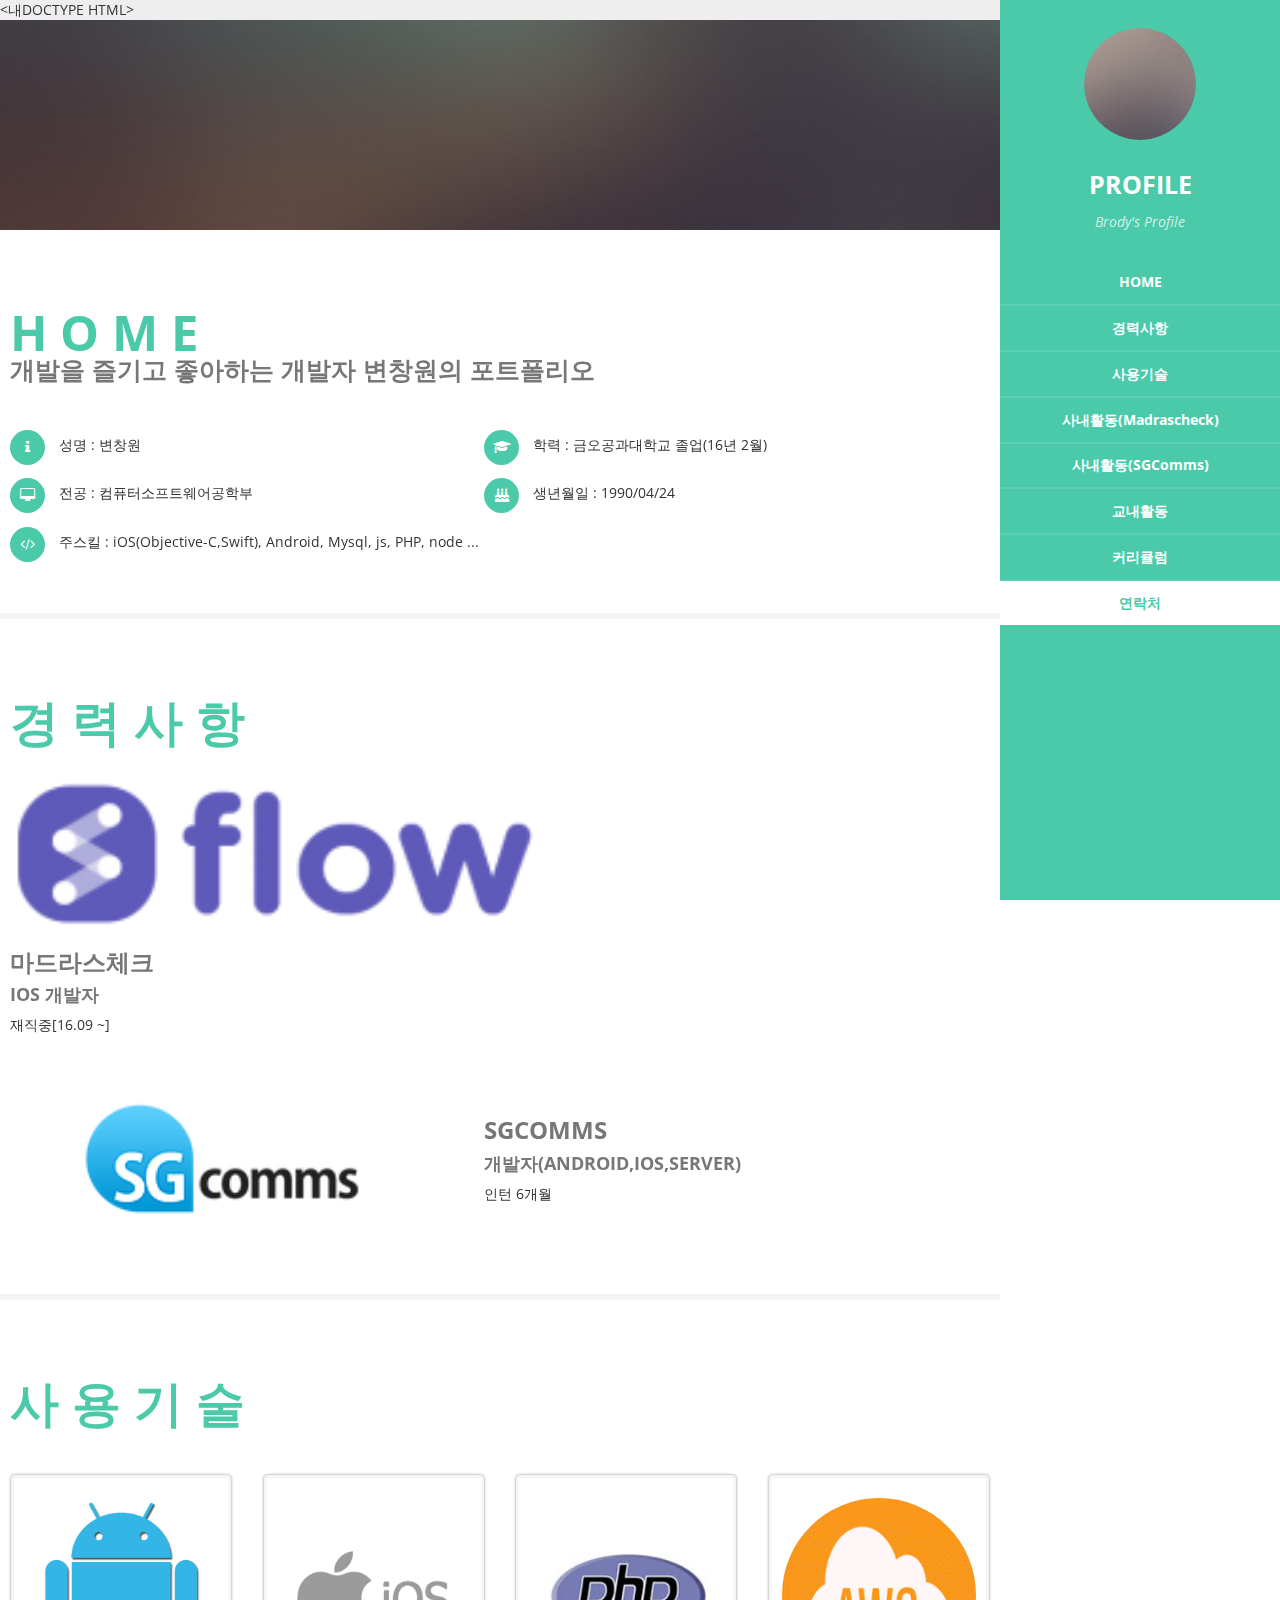
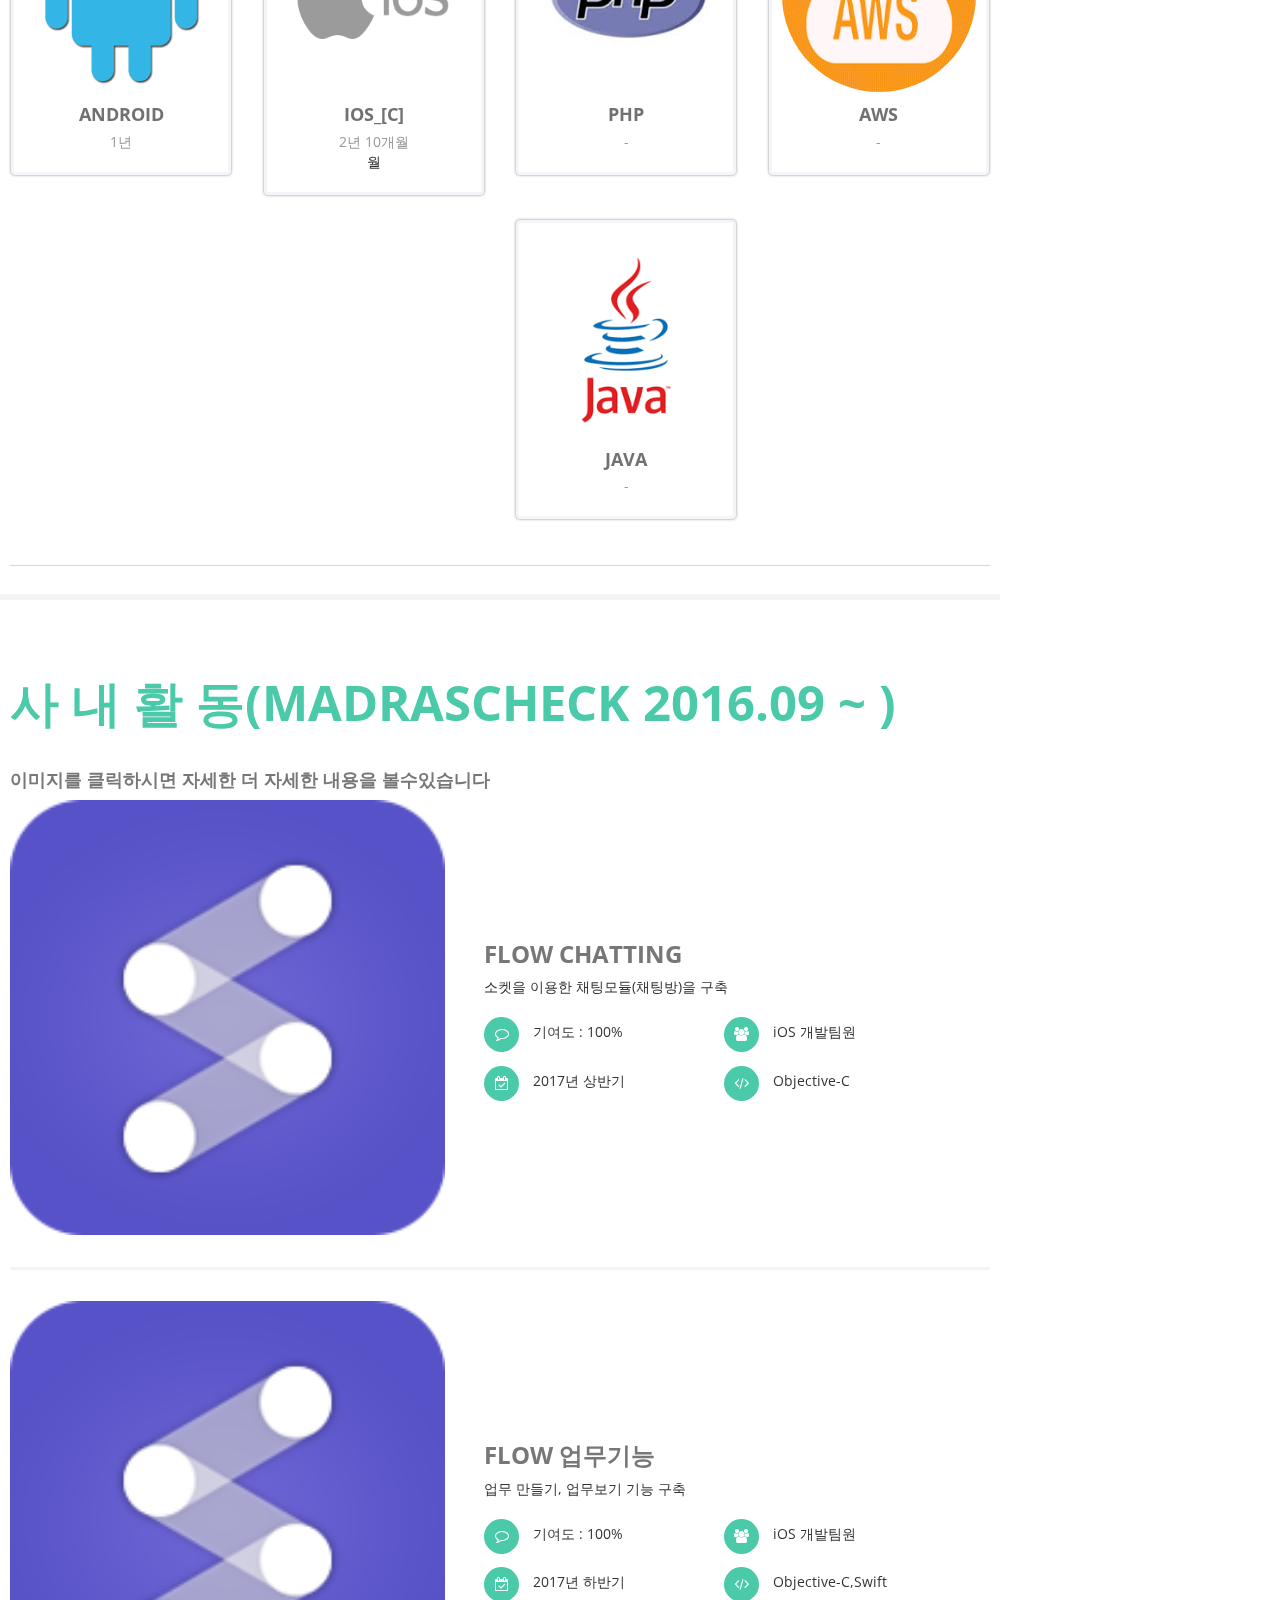
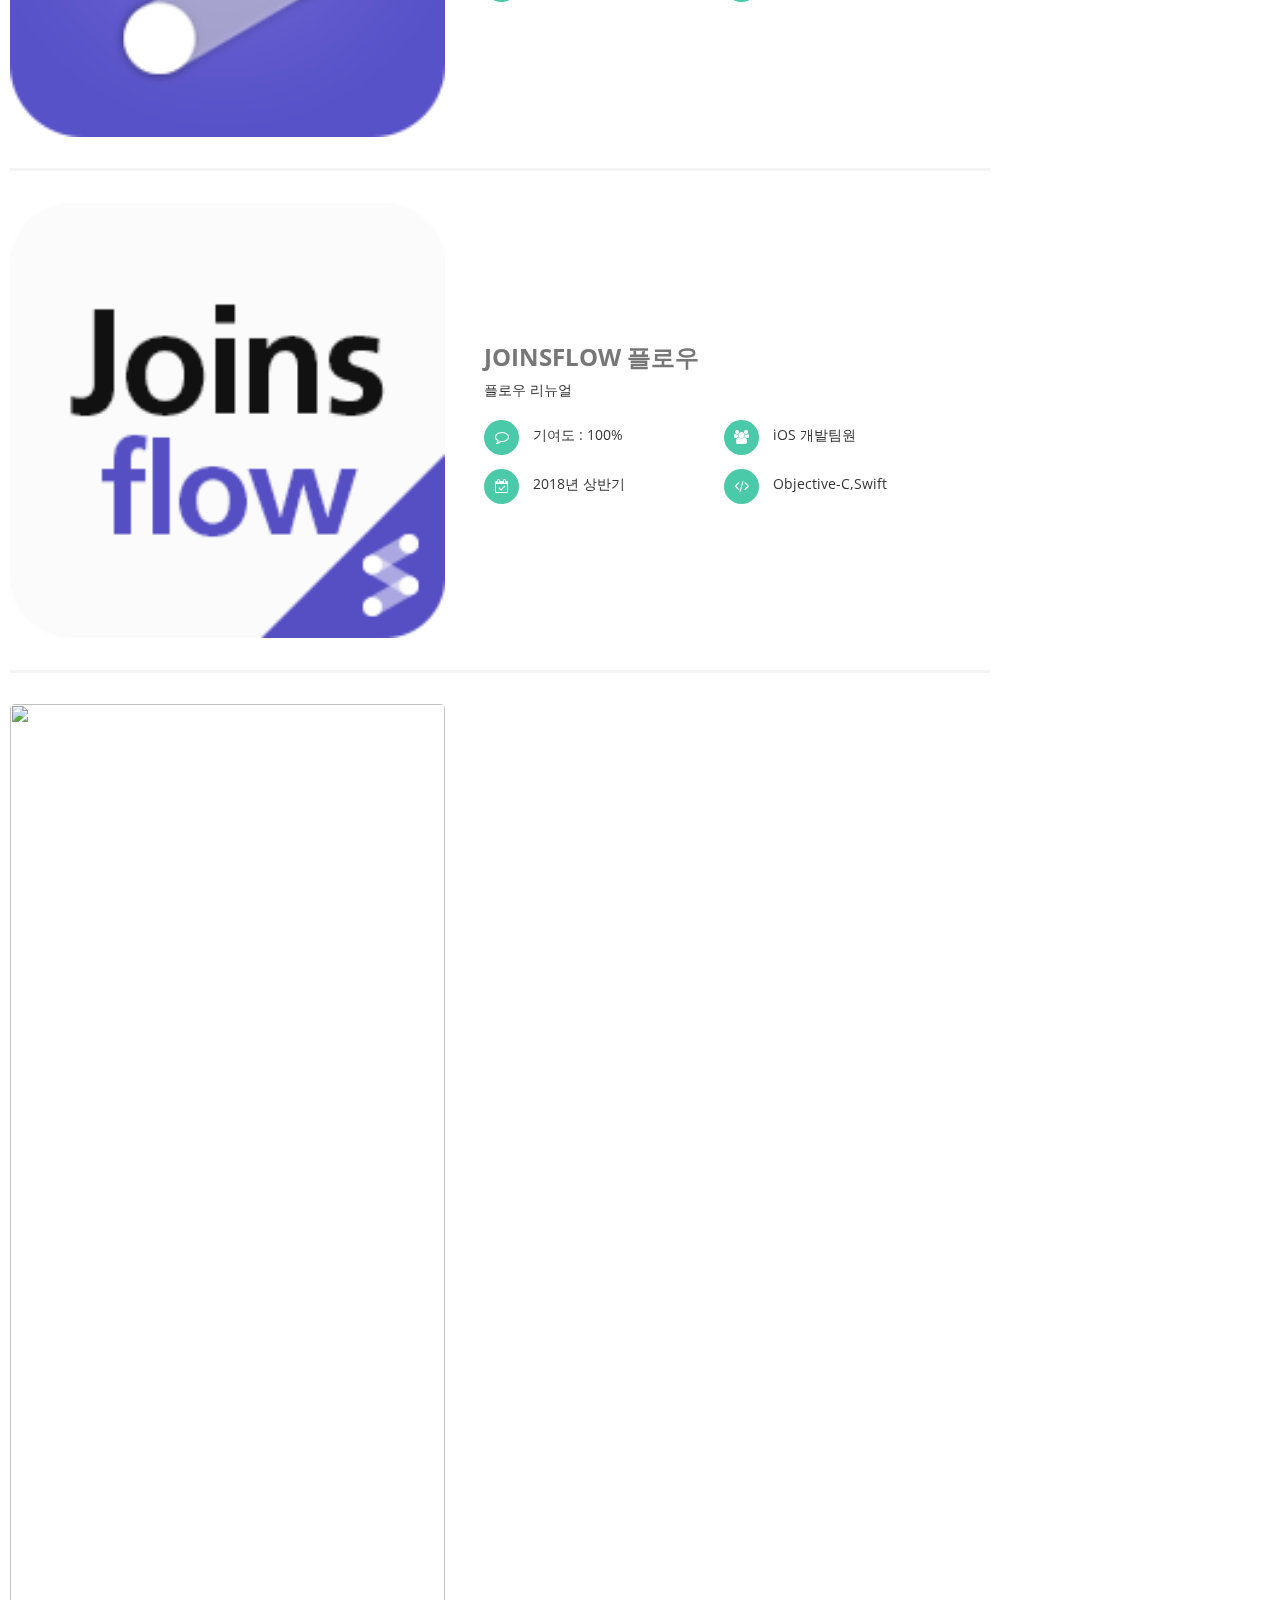
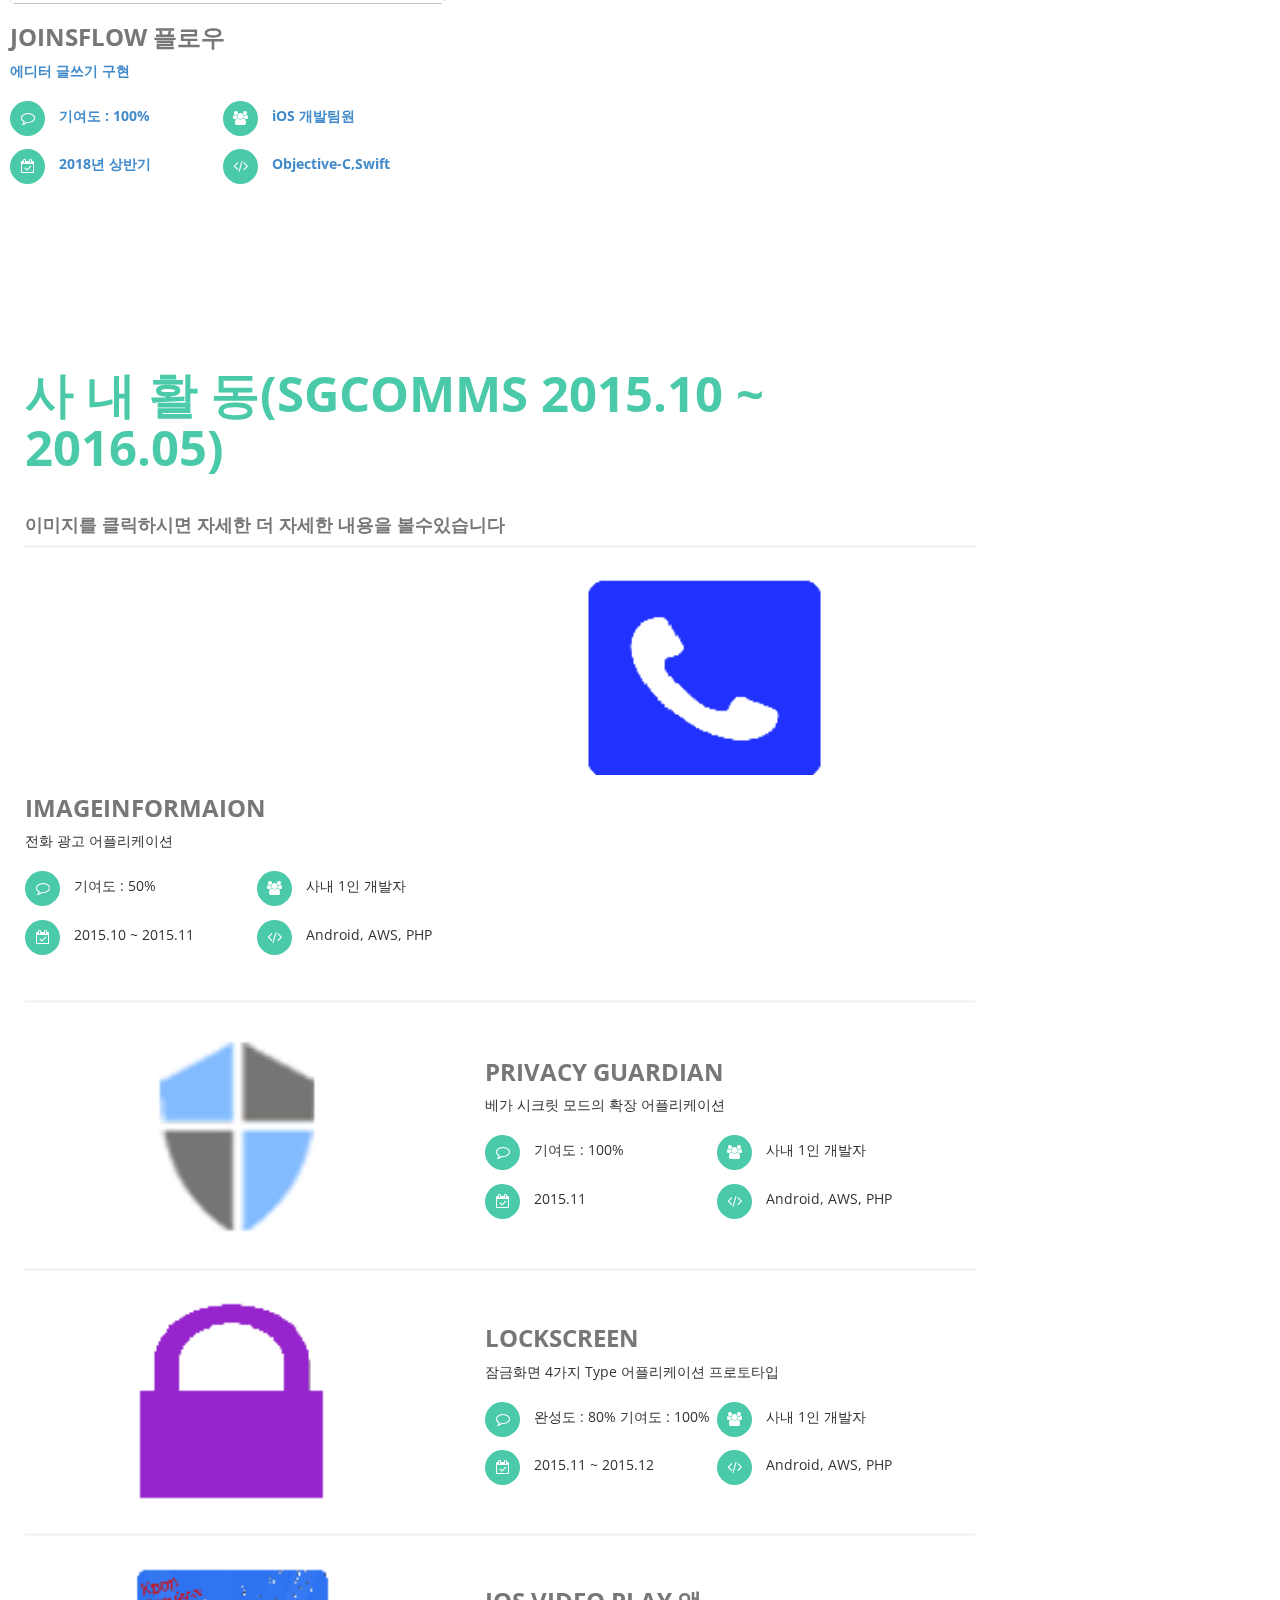
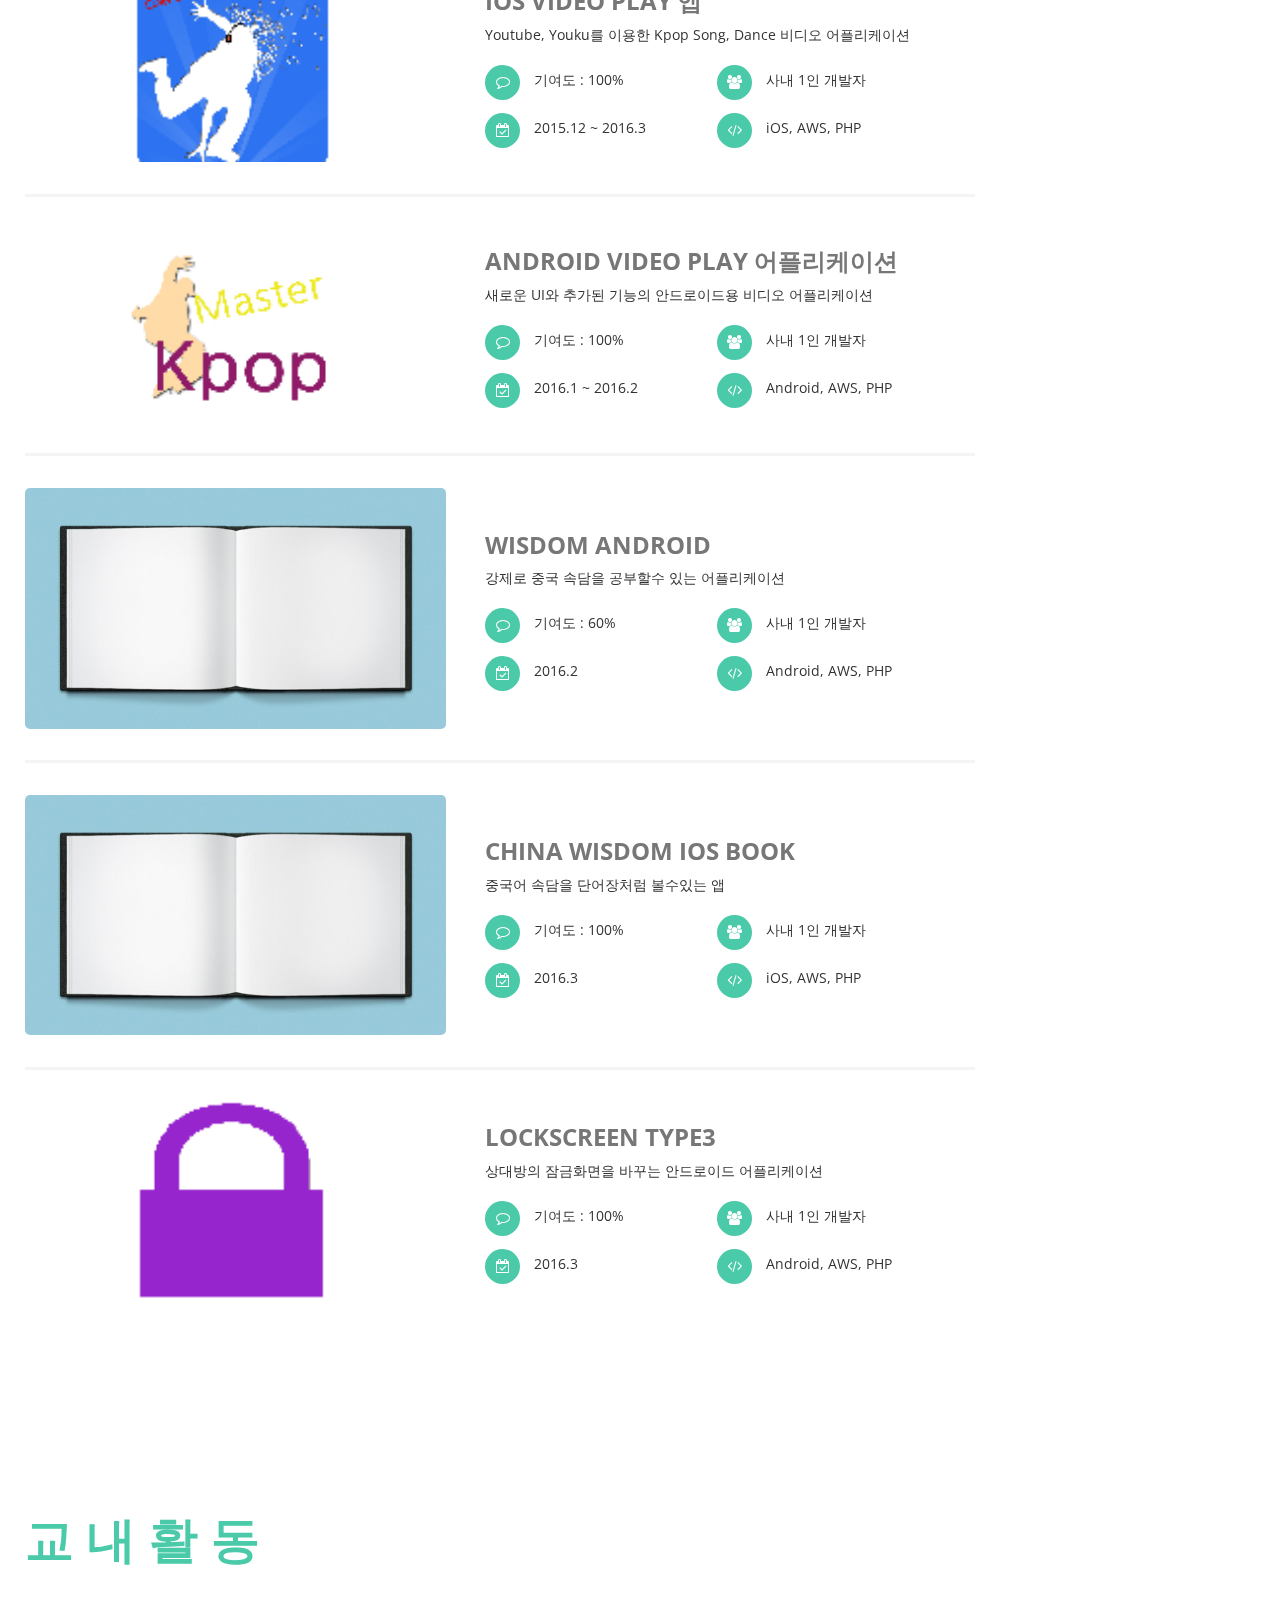
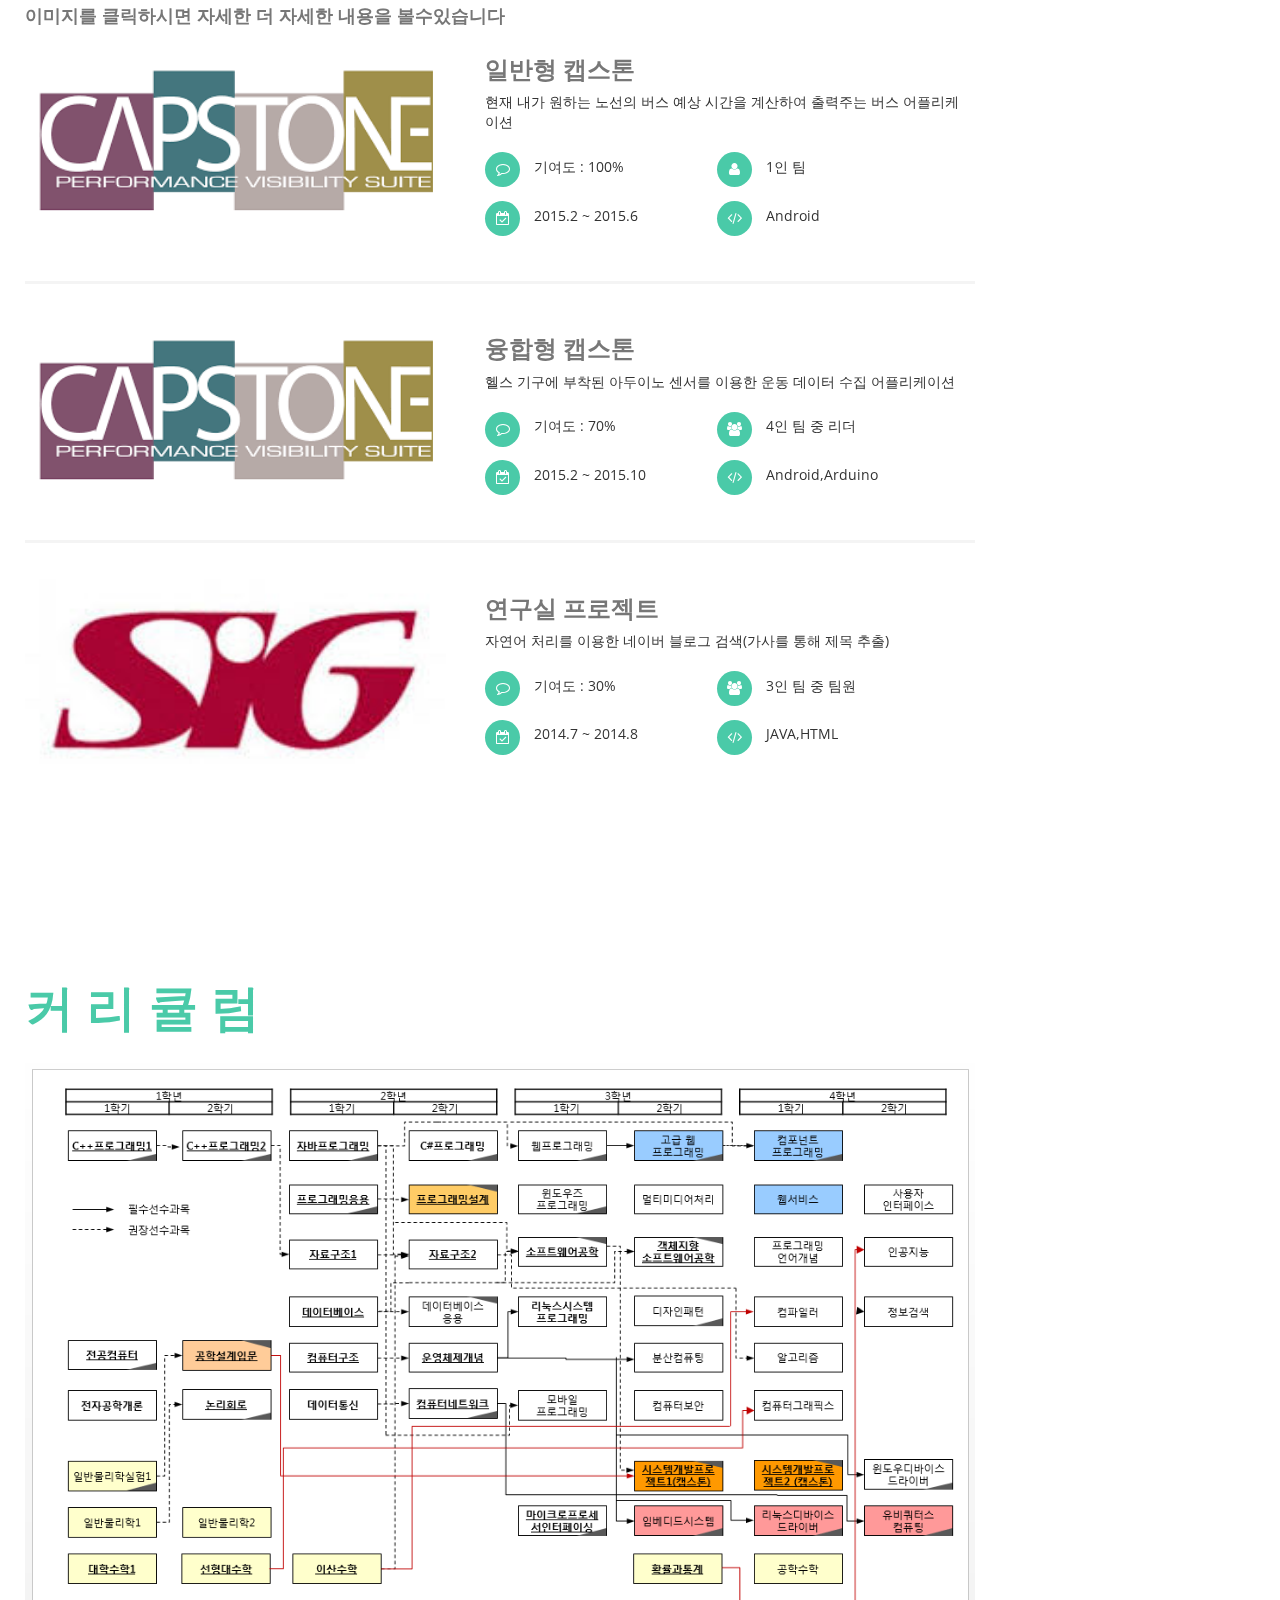
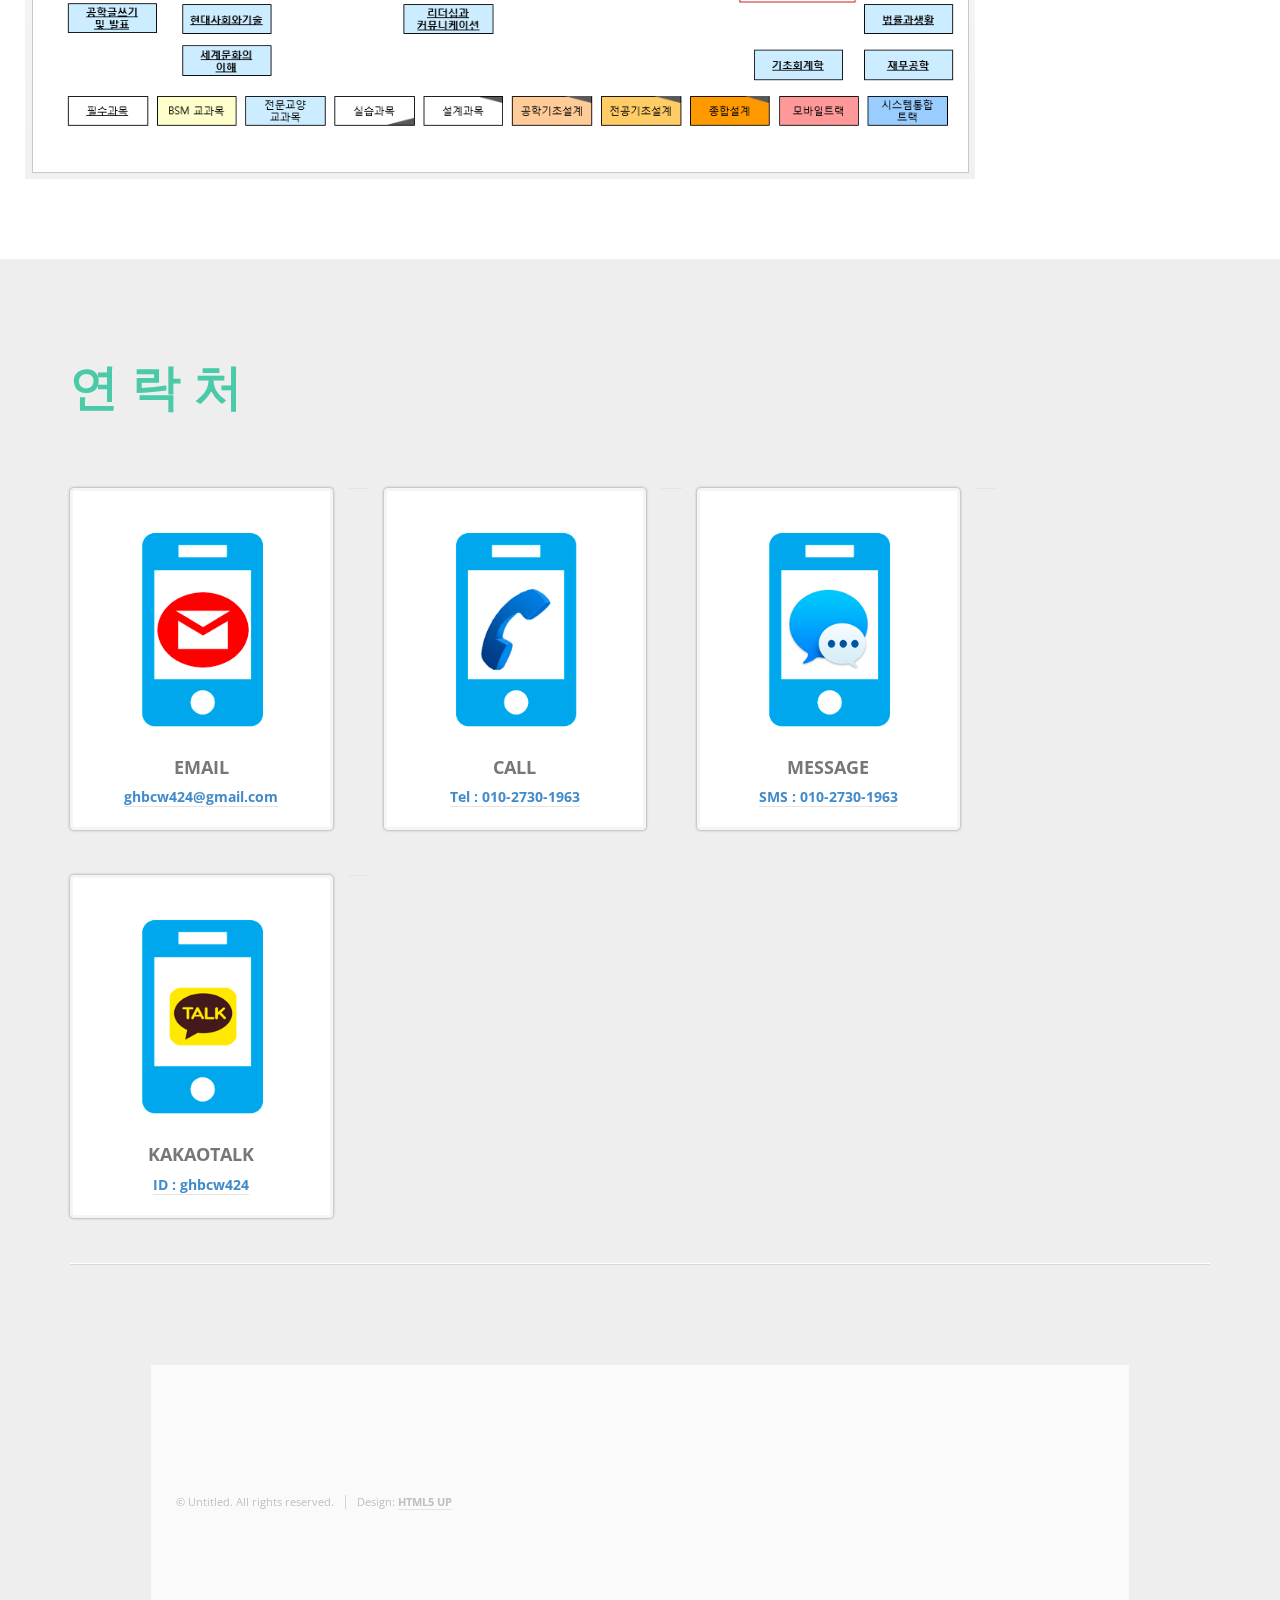
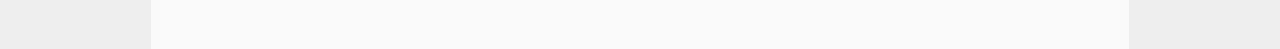
==== commit 9407518f: "에러 수정" ====
--- a/index.html
+++ b/index.html
@@ -48,9 +48,9 @@
 					<li><a href="#seven">경력사항</a></li>
 					
 					<li><a href="#two">사용기술</a></li>
+					<li><a href="#four2">사내활동(Madrascheck)</a></li>
+					<li><a href="#four">사내활동(SGComms)</a></li>
 					<li><a href="#three">교내활동</a></li>	
-					<li><a href="#four">사내활동(SGComms)</a></li>
-					<li><a href="#four2">사내활동(Madrascheck)</a></li>
 					<li><a href="#five">커리큘럼</a></li>
 					<li><a href="#six">연락처</a></li>
 					
@@ -227,180 +227,8 @@
 				</div>
 			</section>
 
-			<!-- Three -->
-			<section id="three">
-				<div class="container">
-					<header class="major">
-						<h2>교 내 활 동</h2><br/>
-						<h4> 이미지를 클릭하시면 자세한 더 자세한 내용을 볼수있습니다</h4>
-					</header>
-
-					<div class="features">
-						<article>
-							<a href="detail.html#1" class="image"><img src="img/logo_capstone2.png" alt="" /></a>
-							<div class="inner">
-								<h3>일반형 캡스톤</h3>
-								<p>현재 내가 원하는 노선의 버스 예상 시간을 계산하여 출력주는 버스 어플리케이션</p><br/>
-								<ul class="feature-icons">
-									<li class="fa-comment-o">기여도 : 100%</li>
-									<li class="fa-user">1인 팀</li>
-									<li class="fa-calendar-check-o">2015.2 ~ 2015.6</li>
-									<li class="fa-code">Android</li>
-
-								</ul>
-							</div>
-						</article>
-						<article>
-							<a href="detail.html#2" class="image"><img src="img/logo_capstone2.png" alt=""  height="42" width="42"/></a>
-							<div class="inner">
-								<h3>융합형 캡스톤</h3>
-								<p>헬스 기구에 부착된 아두이노 센서를 이용한 운동 데이터 수집 어플리케이션</p><br/>
-								<ul class="feature-icons">
-									<li class="fa-comment-o">기여도 : 70%</li>
-									<li class="fa-group">4인 팀 중 리더 </li>
-									<li class="fa-calendar-check-o">2015.2 ~ 2015.10</li>
-									<li class="fa-code">Android,Arduino</li>
-
-								</ul>
-							</div>
-						</article>
-						<article>
-							<a href="detail.html#3" class="image"><img src="img/logo_sig.jpg" alt="" /></a>
-							<div class="inner">
-								<h3>연구실 프로젝트</h3>
-								<p>자연어 처리를 이용한 네이버 블로그 검색(가사를 통해 제목 추출)</p><br/>
-								<ul class="feature-icons">
-									<li class="fa-comment-o">기여도 : 30%</li>
-									<li class="fa-group">3인 팀 중 팀원 </li>
-									<li class="fa-calendar-check-o">2014.7 ~ 2014.8</li>
-									<li class="fa-code">JAVA,HTML</li>
-
-								</ul>
-							</div>
-						</article>
-					</div>
-				</div>
-			</section>
-
-			<!-- Four -->
-			<section id="four">
-				<div class="container">
-					<header class="major">
-						<h2>사 내 활 동(SGComms 2015.10 ~ 2016.05)</h2><br/>
-											<h4> 이미지를 클릭하시면 자세한 더 자세한 내용을 볼수있습니다</h4>
-					</header>
-					<div class="features">
-						<article>
-							<a href="detail.html#4" class="image"><img src="img/logo_call.png" alt="" /></a>
-							<div class="inner">
-								<h3>ImageInformaion</h3>
-								<p>전화 광고 어플리케이션</p><br/>
-								<ul class="feature-icons">
-									<li class="fa-comment-o">기여도 : 50%</li>
-									<li class="fa-group">사내 1인 개발자</li>
-									<li class="fa-calendar-check-o">2015.10 ~ 2015.11</li>
-									<li class="fa-code">Android, AWS, PHP</li>
-								</ul>
-							</div>
-						</article>
-						<article>
-							<a href="detail.html#5" class="image"><img src="img/android_PG.png" alt="" /></a>
-							<div class="inner">
-								<h3>Privacy Guardian</h3>
-								<p>베가 시크릿 모드의 확장 어플리케이션</p><br/>
-								<ul class="feature-icons">
-									<li class="fa-comment-o">기여도 : 100%</li>
-									<li class="fa-group">사내 1인 개발자</li>
-									<li class="fa-calendar-check-o">2015.11</li>
-									<li class="fa-code">Android, AWS, PHP</li>
-
-								</ul>
-							</div>
-						</article>
-						<article>
-							<a href="detail.html#6" class="image"><img src="img/android_lock.png" alt="" /></a>
-							<div class="inner">
-								<h3>LockScreen</h3>
-								<p>잠금화면 4가지 Type 어플리케이션 프로토타입</p><br/>
-								<ul class="feature-icons">
-									<li class="fa-comment-o">완성도 : 80% 기여도 : 100%</li>
-									<li class="fa-group">사내 1인 개발자</li>
-									<li class="fa-calendar-check-o">2015.11 ~ 2015.12</li>
-									<li class="fa-code">Android, AWS, PHP</li>
-								</ul>
-							</div>
-						</article>
-						<article>
-							<a href="detail.html#7" class="image"><img src="img/iOS_cover.png" alt="" /></a>
-							<div class="inner">
-								<h3>iOS Video Play 앱</h3>
-								<p>Youtube, Youku를 이용한  Kpop Song, Dance 비디오 어플리케이션</p><br/>
-								<ul class="feature-icons">
-									<li class="fa-comment-o">기여도 : 100%</li>
-									<li class="fa-group">사내 1인 개발자</li>
-									<li class="fa-calendar-check-o">2015.12 ~ 2016.3</li>
-									<li class="fa-code">iOS, AWS, PHP</li>
-
-								</ul>
-							</div>
-						</article>
-						<article>
-							<a href="detail.html#8" class="image"><img src="img/android_KPOP.png" alt="" /></a>
-							<div class="inner">
-								<h3>android Video Play 어플리케이션</h3>
-								<p>새로운 UI와 추가된 기능의 안드로이드용 비디오 어플리케이션</p><br/>
-								<ul class="feature-icons">
-									<li class="fa-comment-o">기여도 : 100%</li>
-									<li class="fa-group">사내 1인 개발자</li>
-									<li class="fa-calendar-check-o">2016.1 ~ 2016.2</li>
-									<li class="fa-code">Android, AWS, PHP</li>
-								</ul>
-							</div>
-						</article>
-						<article>
-							<a href="detail.html#9" class="image"><img src="img/android_wisdom.png" alt="" /></a>
-							<div class="inner">
-								<h3>Wisdom android</h3>
-								<p>강제로 중국 속담을 공부할수 있는 어플리케이션</p><br/>
-								<ul class="feature-icons">
-									<li class="fa-comment-o">기여도 : 60%</li>
-									<li class="fa-group">사내 1인 개발자</li>
-									<li class="fa-calendar-check-o">2016.2</li>
-									<li class="fa-code">Android, AWS, PHP</li>
-								</ul>
-							</div>
-						</article>
-
-						<article>
-							<a href="detail.html#10" class="image"><img src="img/android_wisdom.png" alt="" /></a>
-							<div class="inner">
-								<h3>China Wisdom iOS BOOK</h3>
-								<p>중국어 속담을 단어장처럼 볼수있는 앱</p><br/>
-								<ul class="feature-icons">
-									<li class="fa-comment-o">기여도 : 100%</li>
-									<li class="fa-group">사내 1인 개발자</li>
-									<li class="fa-calendar-check-o">2016.3</li>
-									<li class="fa-code">iOS, AWS, PHP</li>
-								</ul>
-							</div>
-						</article>
-						<article>
-							<a href="detail.html#11" class="image"><img src="img/android_lock.png" alt="" /></a>
-							<div class="inner">
-								<h3>LockScreen Type3</h3>
-								<p>상대방의 잠금화면을 바꾸는 안드로이드 어플리케이션</p><br/>
-								<ul class="feature-icons">
-									<li class="fa-comment-o">기여도 : 100%</li>
-									<li class="fa-group">사내 1인 개발자</li>
-									<li class="fa-calendar-check-o">2016.3</li>
-									<li class="fa-code">Android, AWS, PHP</li>
-								</ul>
-							</div>
-						</article>
-
-					</div>
-				</div>
-			</section>
+		
+			
 
 <!-- Four2 -->
 			<section id="four2">
@@ -451,7 +279,7 @@
 							</div>
 						</article>
 						<article>
-							<a href="detail.html#23" class="image"><img src="img/logo_joinsflow.png" alt="" /></a>
+							<a href="detail.html#23" class="image"><img src="img/logo_join현
 							<div class="inner">
 								<h3>JoinsFlow 플로우</h3>
 								<p>에디터 글쓰기 구현</p><br/>
@@ -468,7 +296,187 @@
 				</div>
 			</section>
 				<!-- Four2 끝 -->
-			<!-- Three -->
+
+				<!-- Four -->
+			<section id="four">
+				<div class="container">
+					<header class="major">
+						<h2>사 내 활 동(SGComms 2015.10 ~ 2016.05)</h2><br/>
+											<h4> 이미지를 클릭하시면 자세한 더 자세한 내용을 볼수있습니다</h4>
+					</header>
+					<div class="features">
+						<article>
+							<a href="detail.html#4" class="image"><img src="img/logo_call.png" alt="" /></a>
+							<div class="inner">
+								<h3>ImageInformaion</h3>
+								<p>전화 광고 어플리케이션</p><br/>
+								<ul class="feature-icons">
+									<li class="fa-comment-o">기여도 : 50%</li>
+									<li class="fa-group">사내 1인 개발자</li>
+									<li class="fa-calendar-check-o">2015.10 ~ 2015.11</li>
+									<li class="fa-code">Android, AWS, PHP</li>
+								</ul>
+							</div>
+						</article>
+						<article>
+							<a href="detail.html#5" class="image"><img src="img/android_PG.png" alt="" /></a>
+							<div class="inner">
+								<h3>Privacy Guardian</h3>
+								<p>베가 시크릿 모드의 확장 어플리케이션</p><br/>
+								<ul class="feature-icons">
+									<li class="fa-comment-o">기여도 : 100%</li>
+									<li class="fa-group">사내 1인 개발자</li>
+									<li class="fa-calendar-check-o">2015.11</li>
+									<li class="fa-code">Android, AWS, PHP</li>
+
+								</ul>
+							</div>
+						</article>
+						<article>
+							<a href="detail.html#6" class="image"><img src="img/android_lock.png" alt="" /></a>
+							<div class="inner">
+								<h3>LockScreen</h3>
+								<p>잠금화면 4가지 Type 어플리케이션 프로토타입</p><br/>
+								<ul class="feature-icons">
+									<li class="fa-comment-o">완성도 : 80% 기여도 : 100%</li>
+									<li class="fa-group">사내 1인 개발자</li>
+									<li class="fa-calendar-check-o">2015.11 ~ 2015.12</li>
+									<li class="fa-code">Android, AWS, PHP</li>
+								</ul>
+							</div>
+						</article>
+						<article>
+							<a href="detail.html#7" class="image"><img src="img/iOS_cover.png" alt="" /></a>
+							<div class="inner">
+								<h3>iOS Video Play 앱</h3>
+								<p>Youtube, Youku를 이용한  Kpop Song, Dance 비디오 어플리케이션</p><br/>
+								<ul class="feature-icons">
+									<li class="fa-comment-o">기여도 : 100%</li>
+									<li class="fa-group">사내 1인 개발자</li>
+									<li class="fa-calendar-check-o">2015.12 ~ 2016.3</li>
+									<li class="fa-code">iOS, AWS, PHP</li>
+
+								</ul>
+							</div>
+						</article>
+						<article>
+							<a href="detail.html#8" class="image"><img src="img/android_KPOP.png" alt="" /></a>
+							<div class="inner">
+								<h3>android Video Play 어플리케이션</h3>
+								<p>새로운 UI와 추가된 기능의 안드로이드용 비디오 어플리케이션</p><br/>
+								<ul class="feature-icons">
+									<li class="fa-comment-o">기여도 : 100%</li>
+									<li class="fa-group">사내 1인 개발자</li>
+									<li class="fa-calendar-check-o">2016.1 ~ 2016.2</li>
+									<li class="fa-code">Android, AWS, PHP</li>
+								</ul>
+							</div>
+						</article>
+						<article>
+							<a href="detail.html#9" class="image"><img src="img/android_wisdom.png" alt="" /></a>
+							<div class="inner">
+								<h3>Wisdom android</h3>
+								<p>강제로 중국 속담을 공부할수 있는 어플리케이션</p><br/>
+								<ul class="feature-icons">
+									<li class="fa-comment-o">기여도 : 60%</li>
+									<li class="fa-group">사내 1인 개발자</li>
+									<li class="fa-calendar-check-o">2016.2</li>
+									<li class="fa-code">Android, AWS, PHP</li>
+								</ul>
+							</div>
+						</article>
+
+						<article>
+							<a href="detail.html#10" class="image"><img src="img/android_wisdom.png" alt="" /></a>
+							<div class="inner">
+								<h3>China Wisdom iOS BOOK</h3>
+								<p>중국어 속담을 단어장처럼 볼수있는 앱</p><br/>
+								<ul class="feature-icons">
+									<li class="fa-comment-o">기여도 : 100%</li>
+									<li class="fa-group">사내 1인 개발자</li>
+									<li class="fa-calendar-check-o">2016.3</li>
+									<li class="fa-code">iOS, AWS, PHP</li>
+								</ul>
+							</div>
+						</article>
+						<article>
+							<a href="detail.html#11" class="image"><img src="img/android_lock.png" alt="" /></a>
+							<div class="inner">
+								<h3>LockScreen Type3</h3>
+								<p>상대방의 잠금화면을 바꾸는 안드로이드 어플리케이션</p><br/>
+								<ul class="feature-icons">
+									<li class="fa-comment-o">기여도 : 100%</li>
+									<li class="fa-group">사내 1인 개발자</li>
+									<li class="fa-calendar-check-o">2016.3</li>
+									<li class="fa-code">Android, AWS, PHP</li>
+								</ul>
+							</div>
+						</article>
+
+					</div>
+				</div>
+			</section>
+<!-- Four END -->
+
+
+				<!-- Three -->
+			<section id="three">
+				<div class="container">
+					<header class="major">
+						<h2>교 내 활 동</h2><br/>
+						<h4> 이미지를 클릭하시면 자세한 더 자세한 내용을 볼수있습니다</h4>
+					</header>
+
+					<div class="features">
+						<article>
+							<a href="detail.html#1" class="image"><img src="img/logo_capstone2.png" alt="" /></a>
+							<div class="inner">
+								<h3>일반형 캡스톤</h3>
+								<p>현재 내가 원하는 노선의 버스 예상 시간을 계산하여 출력주는 버스 어플리케이션</p><br/>
+								<ul class="feature-icons">
+									<li class="fa-comment-o">기여도 : 100%</li>
+									<li class="fa-user">1인 팀</li>
+									<li class="fa-calendar-check-o">2015.2 ~ 2015.6</li>
+									<li class="fa-code">Android</li>
+
+								</ul>
+							</div>
+						</article>
+						<article>
+							<a href="detail.html#2" class="image"><img src="img/logo_capstone2.png" alt=""  height="42" width="42"/></a>
+							<div class="inner">
+								<h3>융합형 캡스톤</h3>
+								<p>헬스 기구에 부착된 아두이노 센서를 이용한 운동 데이터 수집 어플리케이션</p><br/>
+								<ul class="feature-icons">
+									<li class="fa-comment-o">기여도 : 70%</li>
+									<li class="fa-group">4인 팀 중 리더 </li>
+									<li class="fa-calendar-check-o">2015.2 ~ 2015.10</li>
+									<li class="fa-code">Android,Arduino</li>
+
+								</ul>
+							</div>
+						</article>
+						<article>
+							<a href="detail.html#3" class="image"><img src="img/logo_sig.jpg" alt="" /></a>
+							<div class="inner">
+								<h3>연구실 프로젝트</h3>
+								<p>자연어 처리를 이용한 네이버 블로그 검색(가사를 통해 제목 추출)</p><br/>
+								<ul class="feature-icons">
+									<li class="fa-comment-o">기여도 : 30%</li>
+									<li class="fa-group">3인 팀 중 팀원 </li>
+									<li class="fa-calendar-check-o">2014.7 ~ 2014.8</li>
+									<li class="fa-code">JAVA,HTML</li>
+
+								</ul>
+							</div>
+						</article>
+					</div>
+				</div>
+			</section>
+			<!-- END Three -->
+
+
+			<!-- five 시작 -->
 			<section id="five">
 				<div class="container">
 					<header class="major">
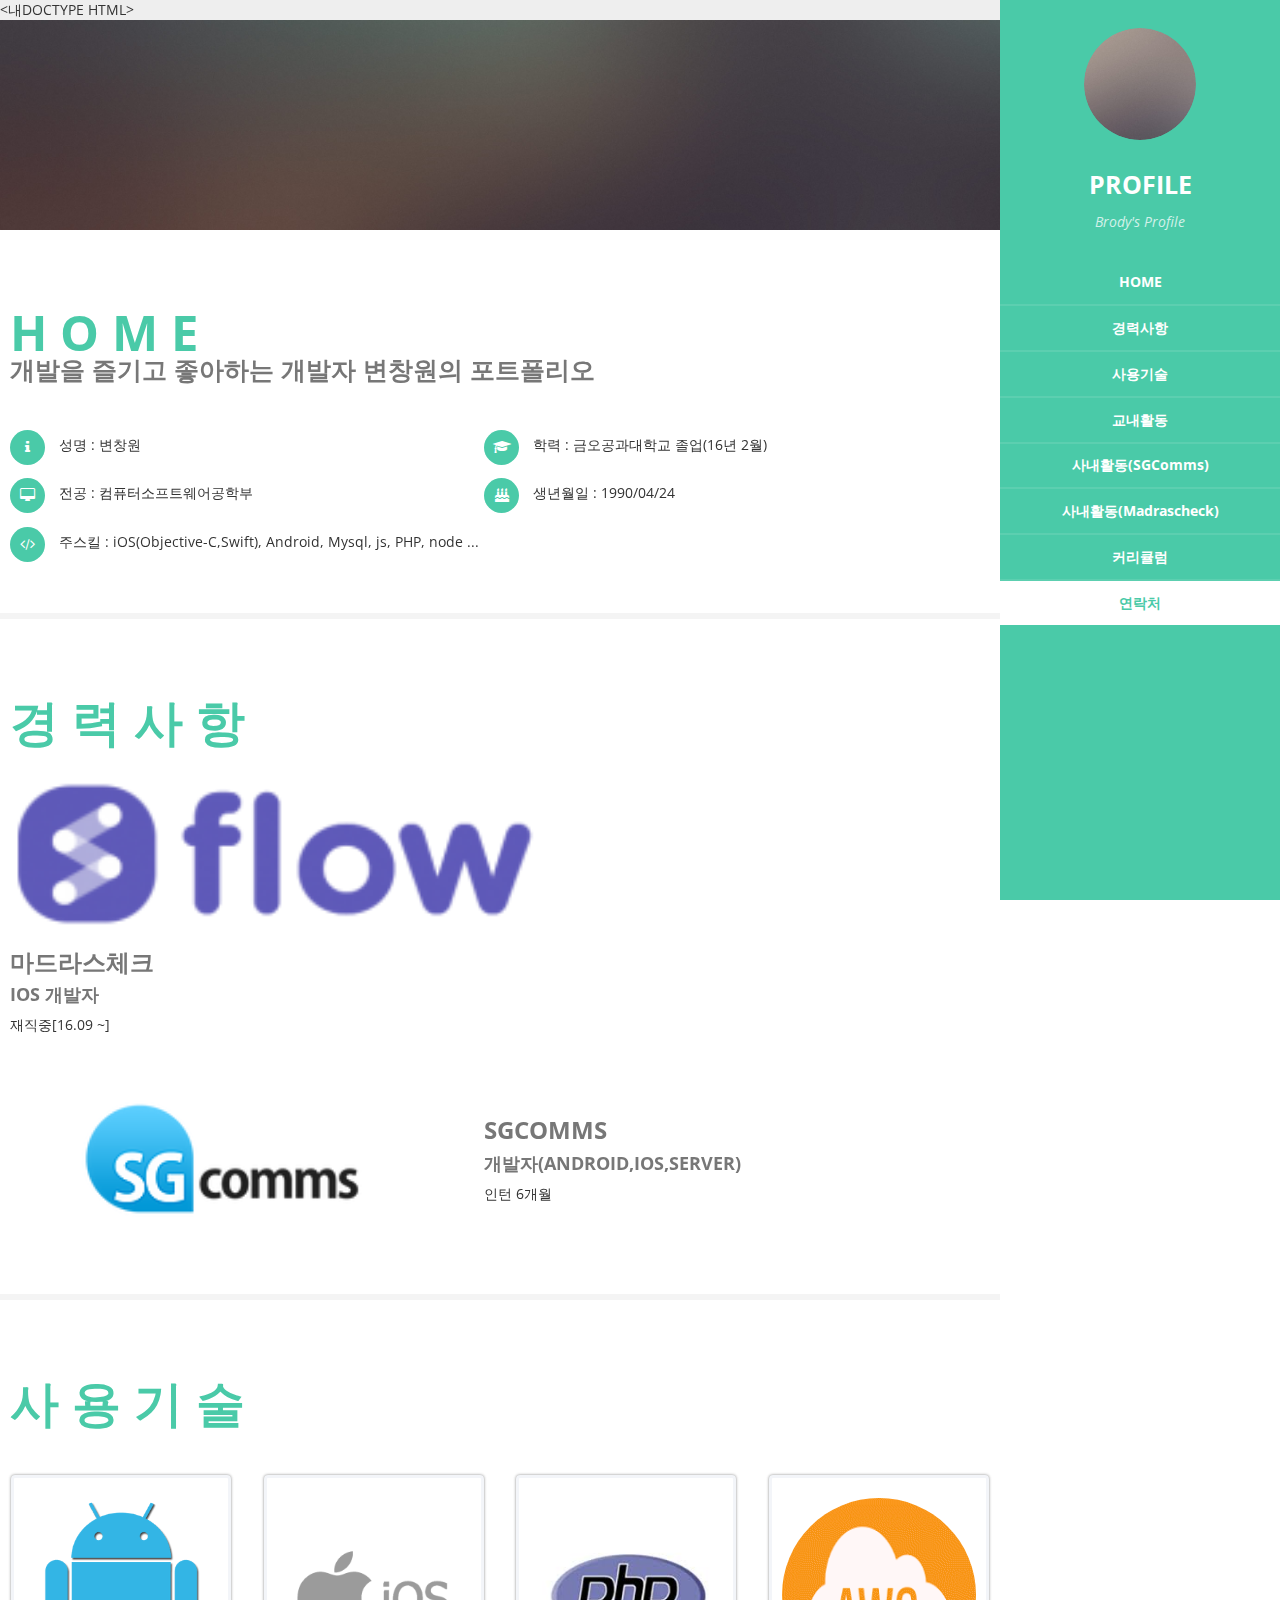
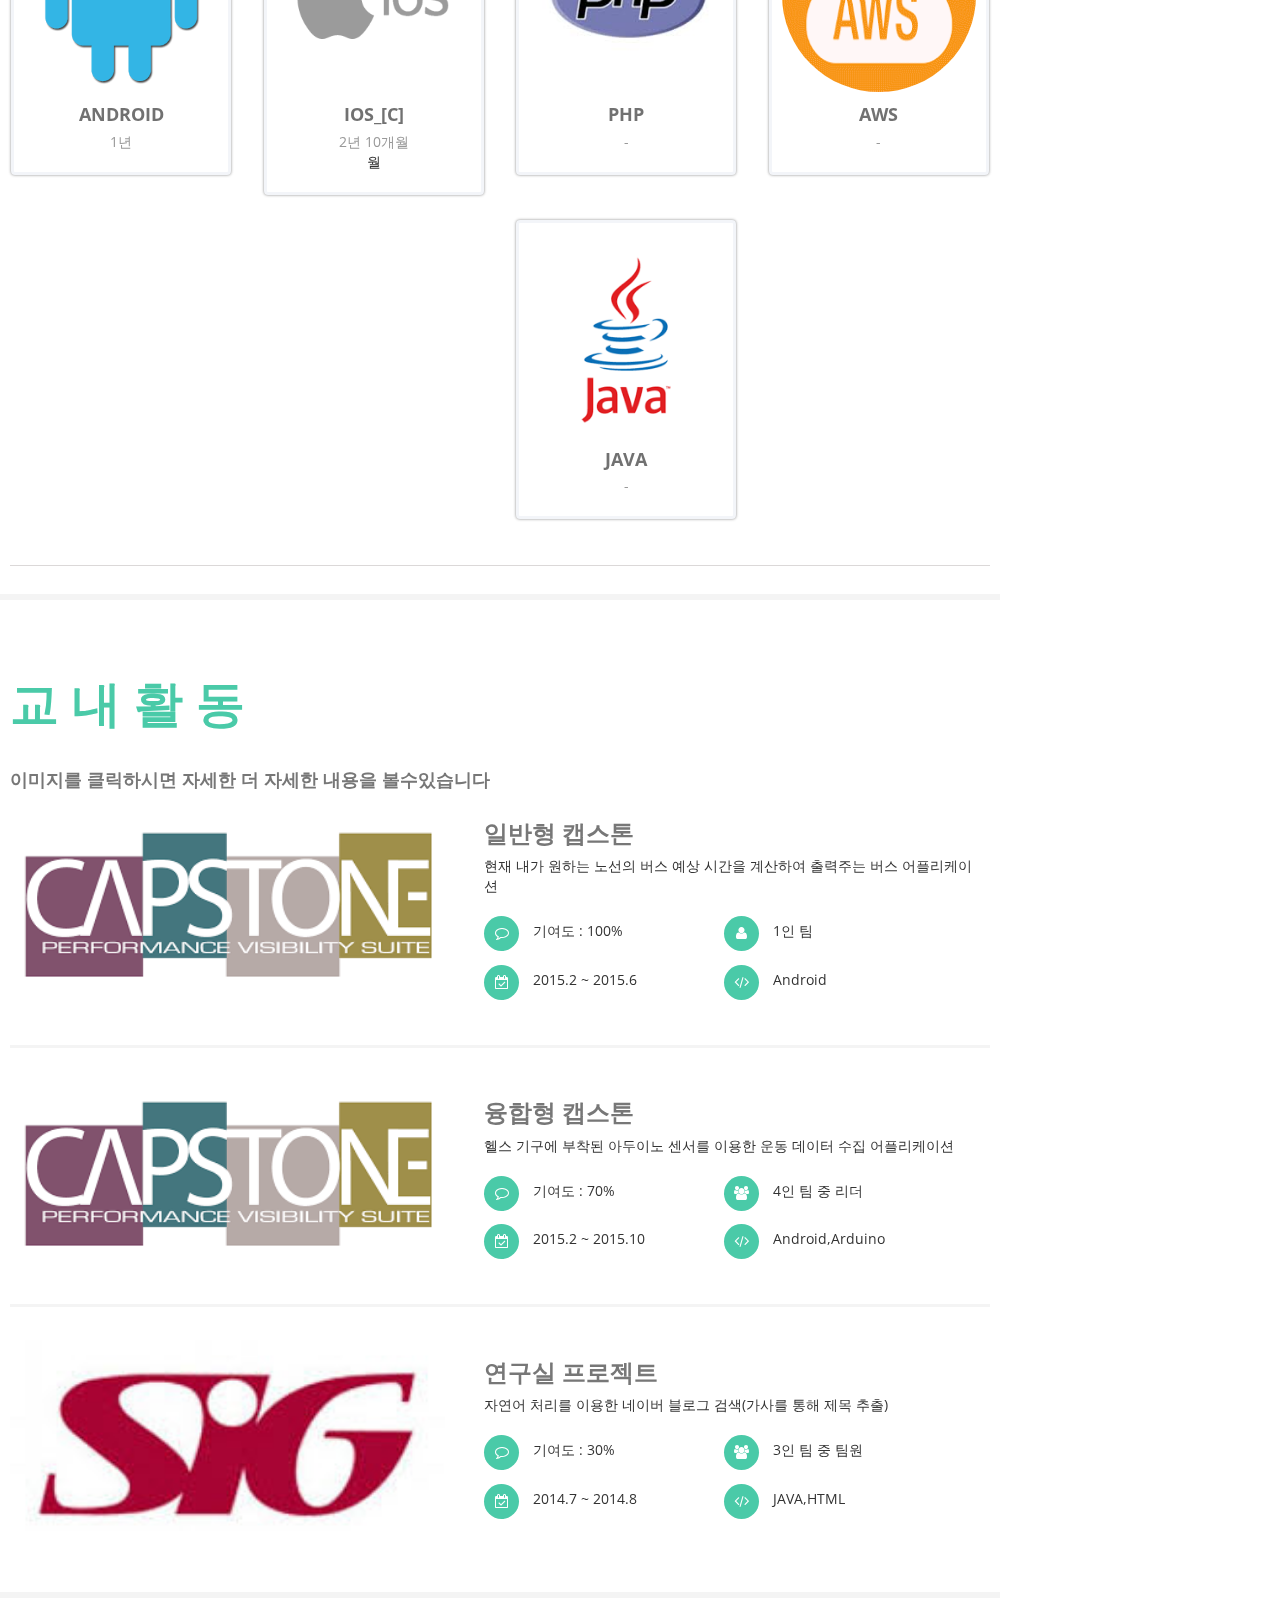
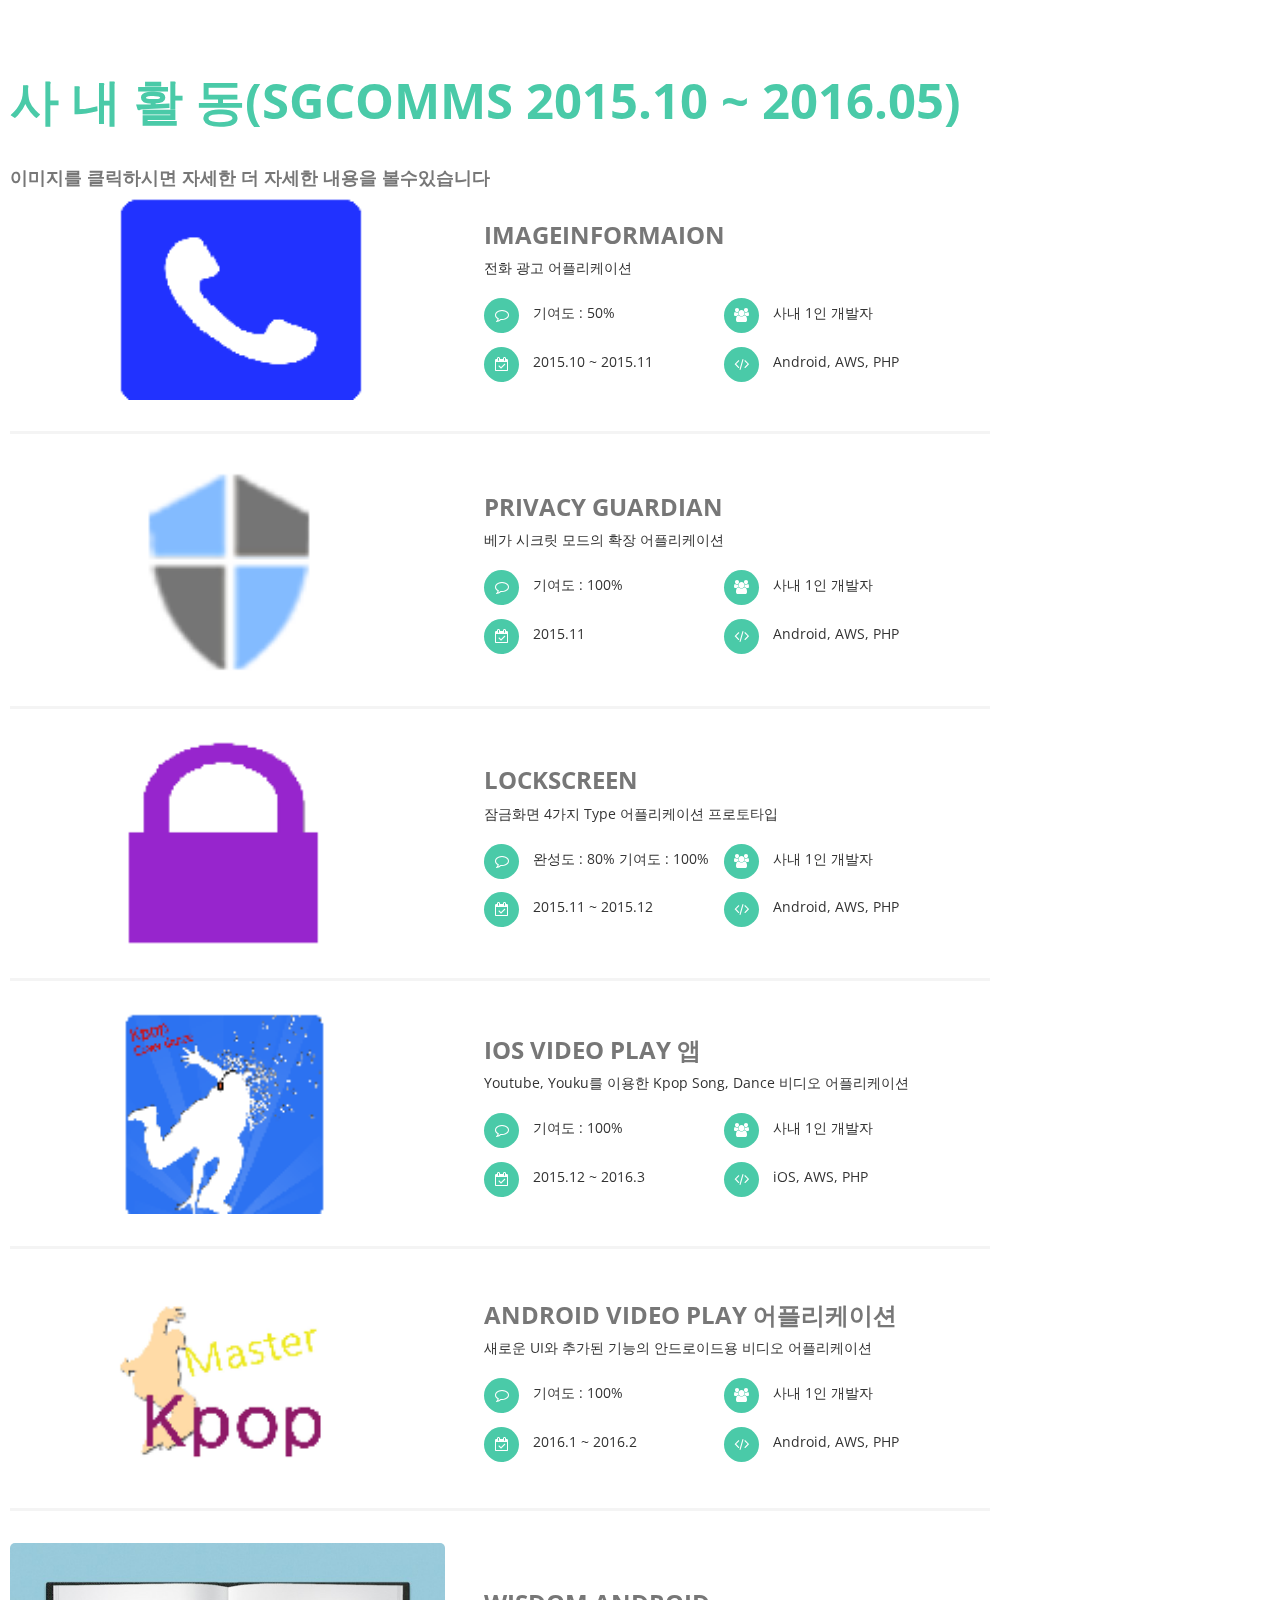
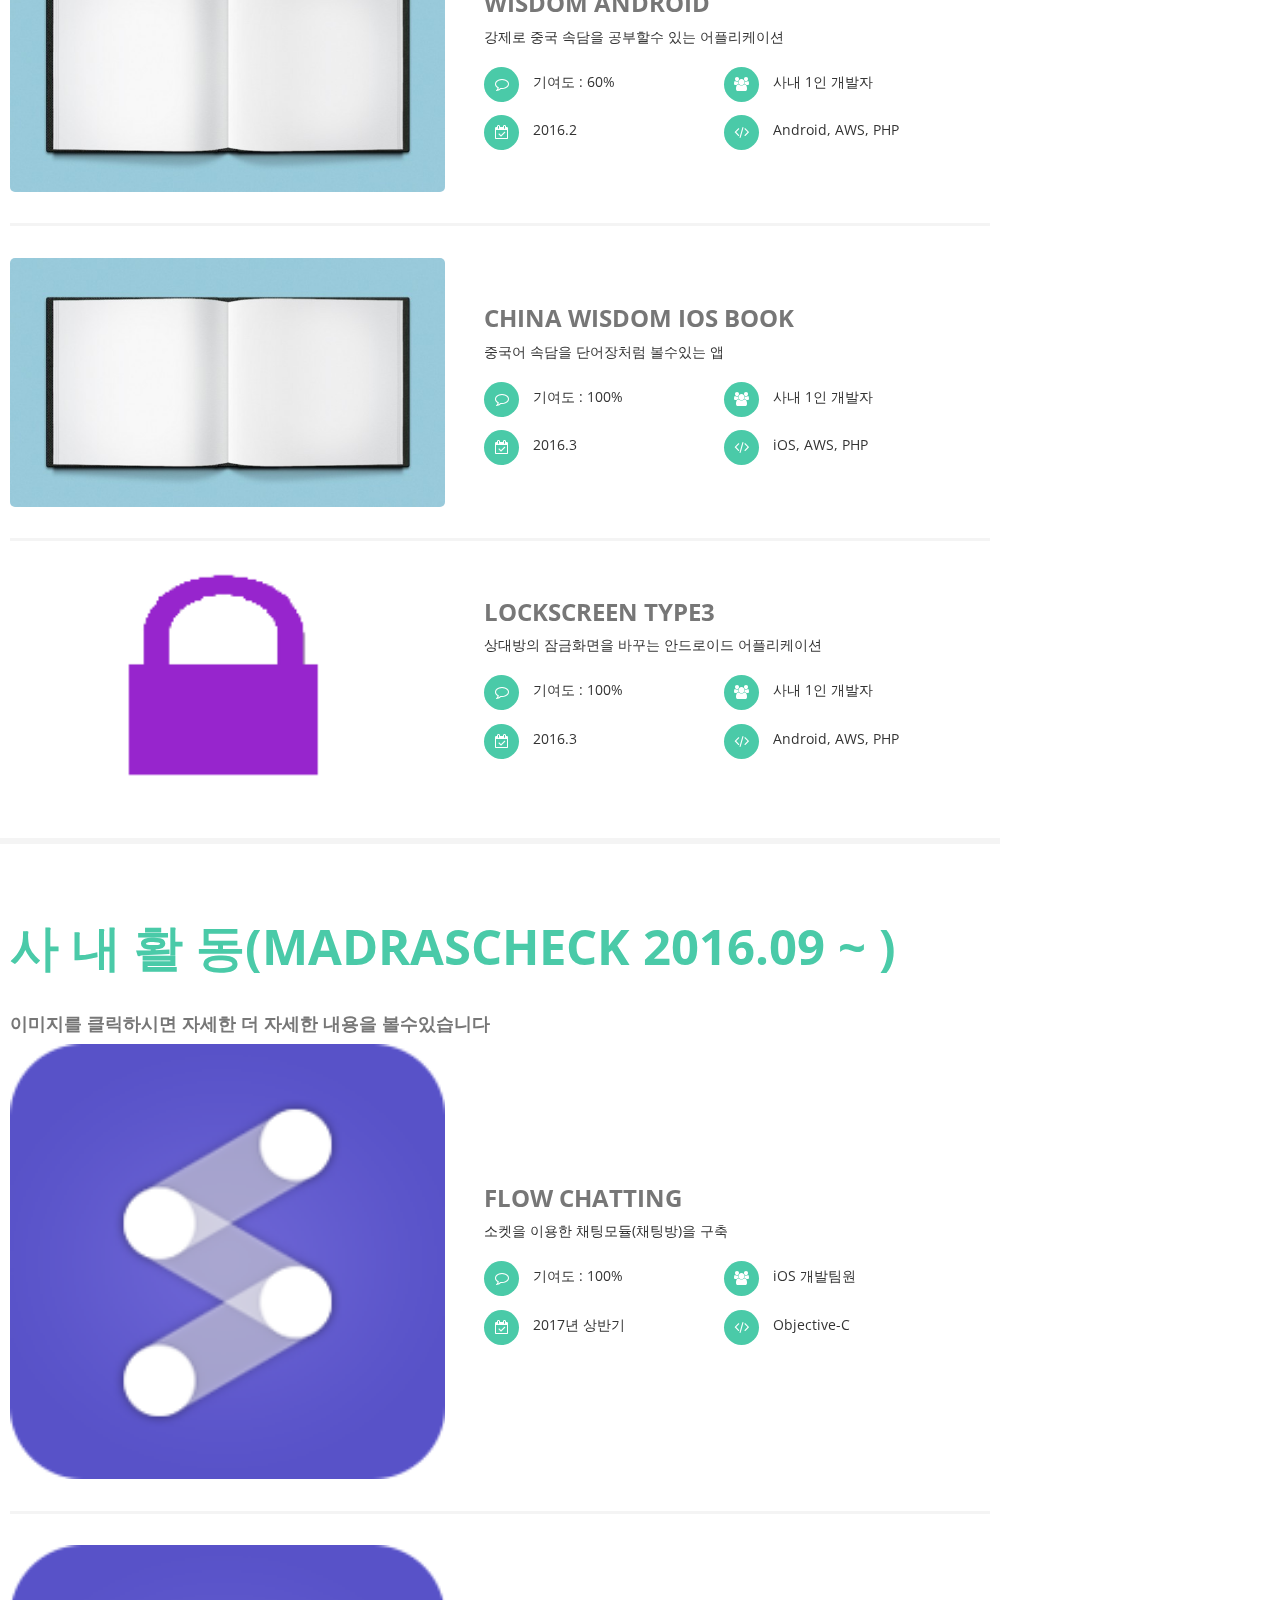
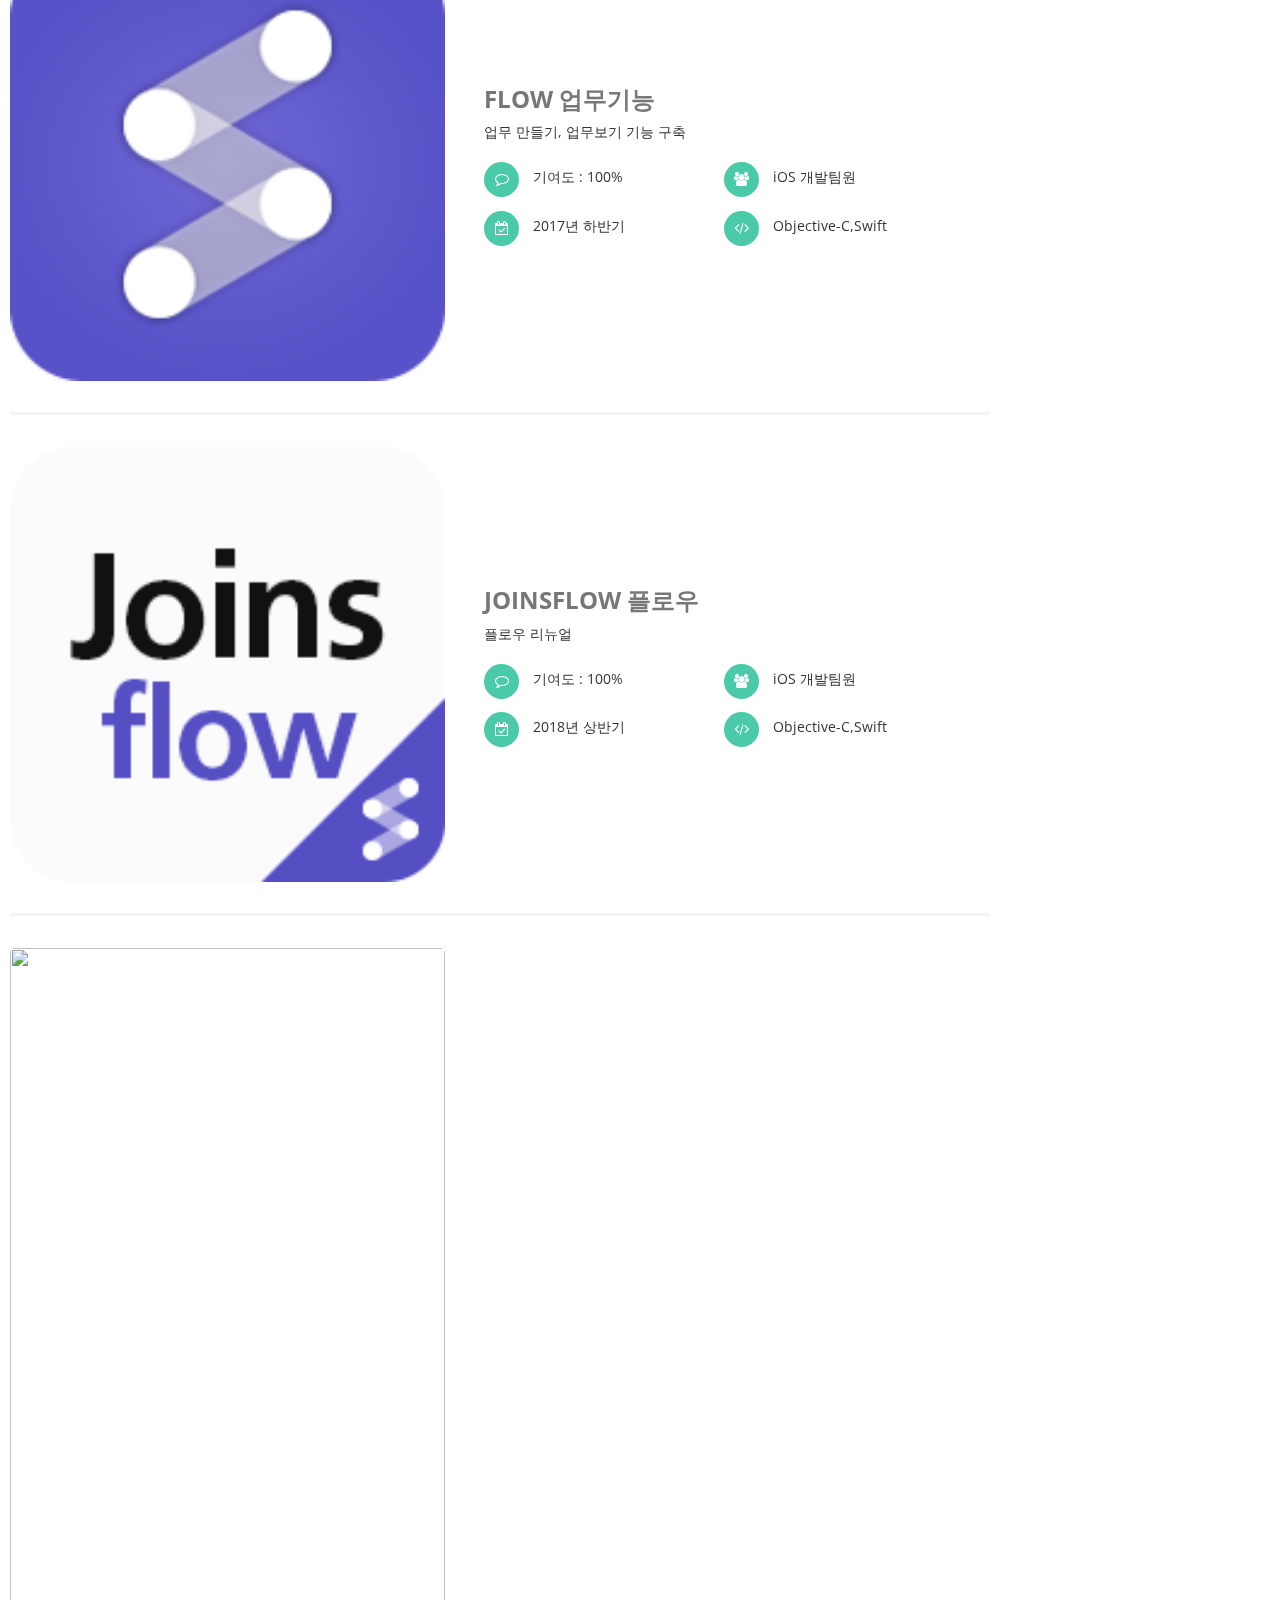
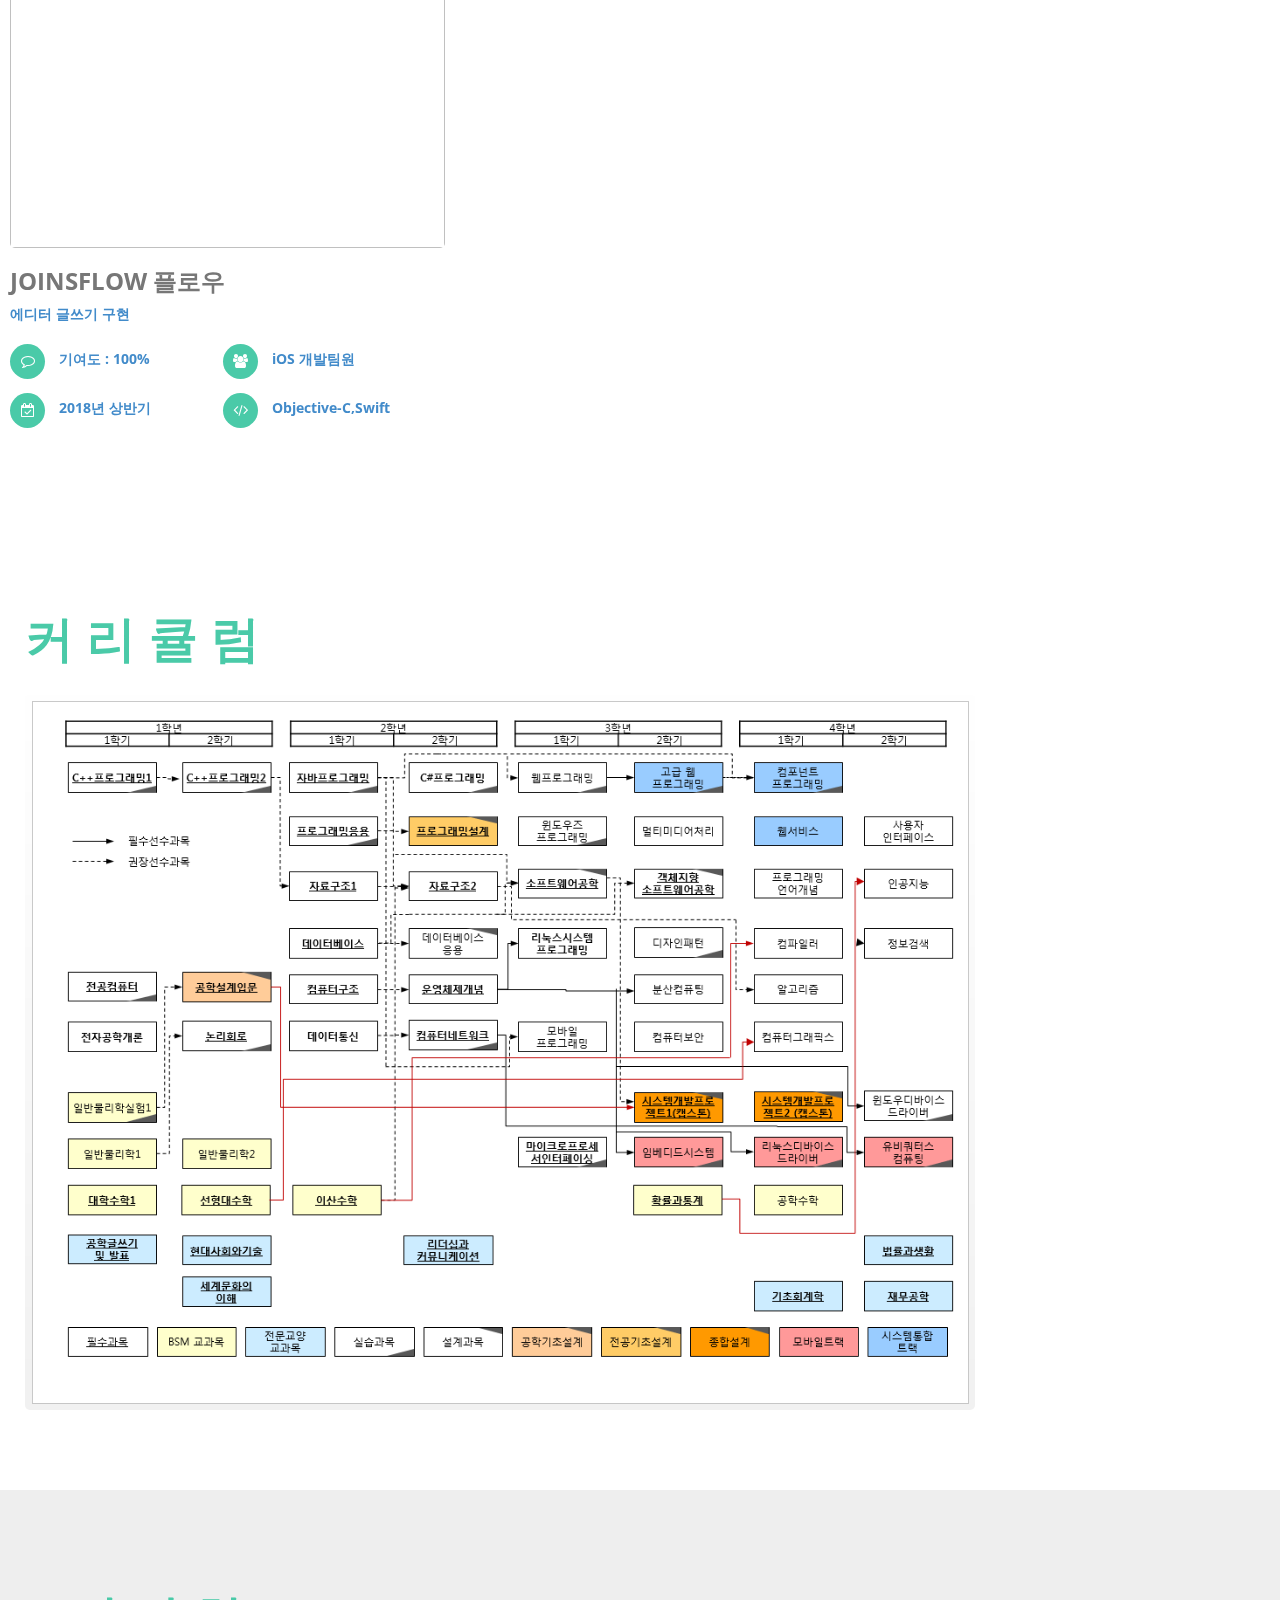
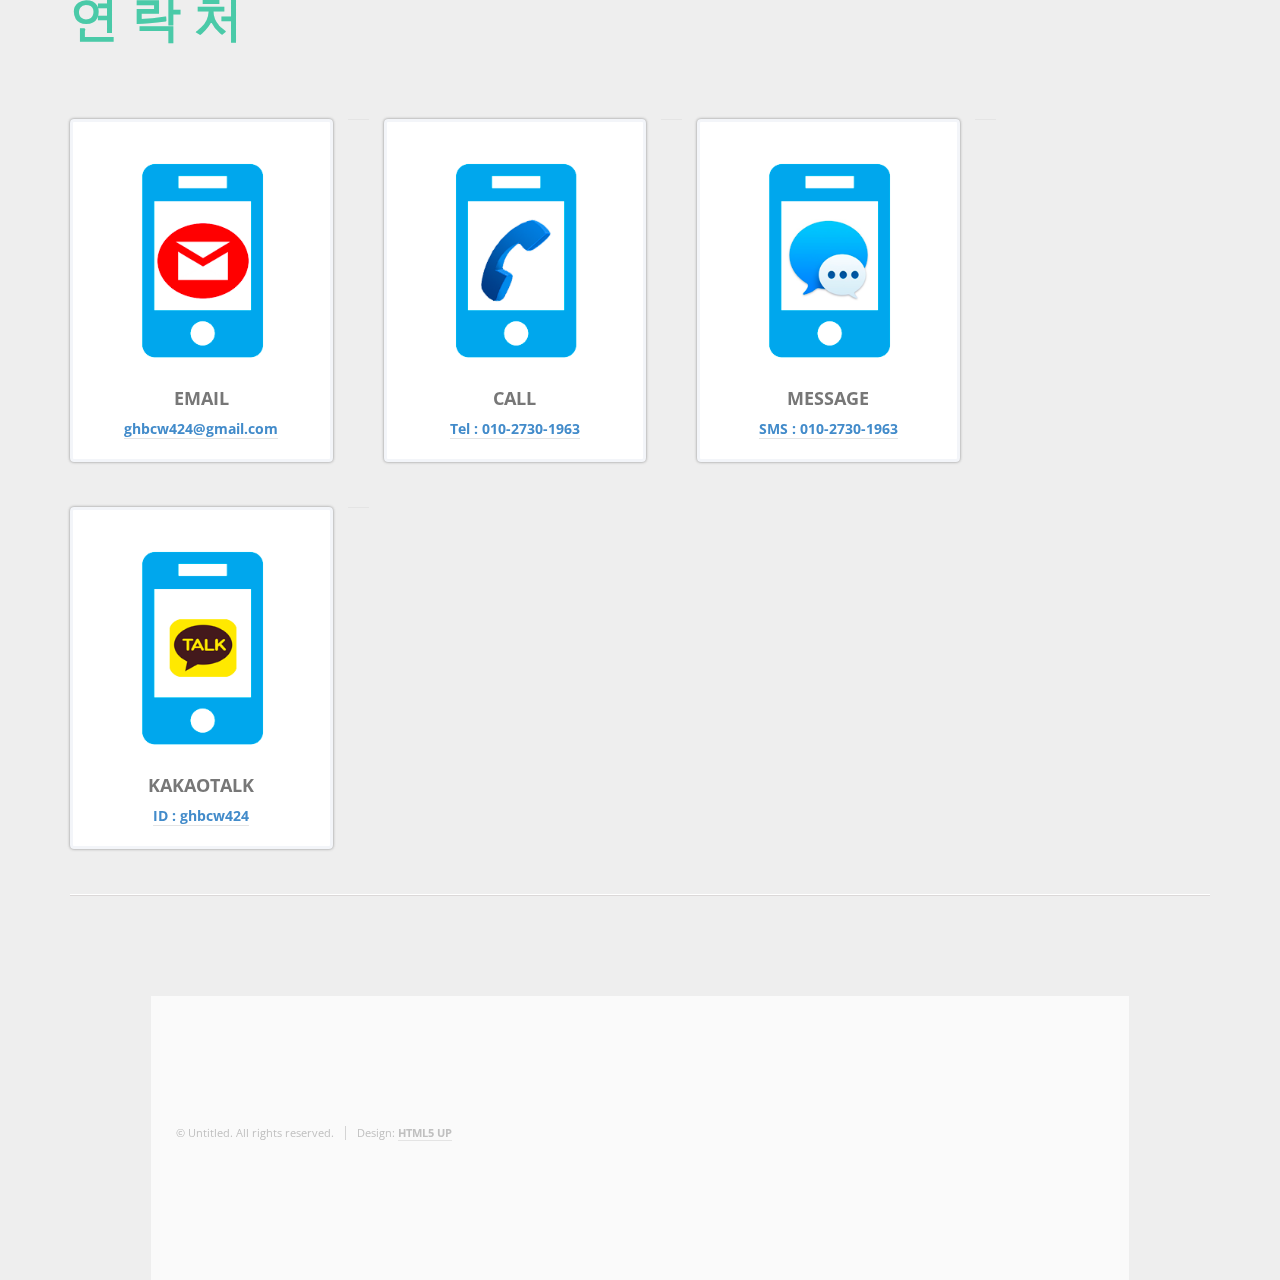
==== commit d8d05551: "index 순서가 맞지 않음" ====
--- a/index.html
+++ b/index.html
@@ -48,9 +48,9 @@
 					<li><a href="#seven">경력사항</a></li>
 					
 					<li><a href="#two">사용기술</a></li>
+					<li><a href="#three">교내활동</a></li>	
+					<li><a href="#four">사내활동(SGComms)</a></li>
 					<li><a href="#four2">사내활동(Madrascheck)</a></li>
-					<li><a href="#four">사내활동(SGComms)</a></li>
-					<li><a href="#three">교내활동</a></li>	
 					<li><a href="#five">커리큘럼</a></li>
 					<li><a href="#six">연락처</a></li>
 					
@@ -227,8 +227,181 @@
 				</div>
 			</section>
 
-		
-			
+			<!-- Three -->
+			<section id="three">
+				<div class="container">
+					<header class="major">
+						<h2>교 내 활 동</h2><br/>
+						<h4> 이미지를 클릭하시면 자세한 더 자세한 내용을 볼수있습니다</h4>
+					</header>
+
+					<div class="features">
+						<article>
+							<a href="detail.html#1" class="image"><img src="img/logo_capstone2.png" alt="" /></a>
+							<div class="inner">
+								<h3>일반형 캡스톤</h3>
+								<p>현재 내가 원하는 노선의 버스 예상 시간을 계산하여 출력주는 버스 어플리케이션</p><br/>
+								<ul class="feature-icons">
+									<li class="fa-comment-o">기여도 : 100%</li>
+									<li class="fa-user">1인 팀</li>
+									<li class="fa-calendar-check-o">2015.2 ~ 2015.6</li>
+									<li class="fa-code">Android</li>
+
+								</ul>
+							</div>
+						</article>
+						<article>
+							<a href="detail.html#2" class="image"><img src="img/logo_capstone2.png" alt=""  height="42" width="42"/></a>
+							<div class="inner">
+								<h3>융합형 캡스톤</h3>
+								<p>헬스 기구에 부착된 아두이노 센서를 이용한 운동 데이터 수집 어플리케이션</p><br/>
+								<ul class="feature-icons">
+									<li class="fa-comment-o">기여도 : 70%</li>
+									<li class="fa-group">4인 팀 중 리더 </li>
+									<li class="fa-calendar-check-o">2015.2 ~ 2015.10</li>
+									<li class="fa-code">Android,Arduino</li>
+
+								</ul>
+							</div>
+						</article>
+						<article>
+							<a href="detail.html#3" class="image"><img src="img/logo_sig.jpg" alt="" /></a>
+							<div class="inner">
+								<h3>연구실 프로젝트</h3>
+								<p>자연어 처리를 이용한 네이버 블로그 검색(가사를 통해 제목 추출)</p><br/>
+								<ul class="feature-icons">
+									<li class="fa-comment-o">기여도 : 30%</li>
+									<li class="fa-group">3인 팀 중 팀원 </li>
+									<li class="fa-calendar-check-o">2014.7 ~ 2014.8</li>
+									<li class="fa-code">JAVA,HTML</li>
+
+								</ul>
+							</div>
+						</article>
+					</div>
+				</div>
+			</section>
+			<!-- END THREE -->
+
+			<!-- Four -->
+			<section id="four">
+				<div class="container">
+					<header class="major">
+						<h2>사 내 활 동(SGComms 2015.10 ~ 2016.05)</h2><br/>
+											<h4> 이미지를 클릭하시면 자세한 더 자세한 내용을 볼수있습니다</h4>
+					</header>
+					<div class="features">
+						<article>
+							<a href="detail.html#4" class="image"><img src="img/logo_call.png" alt="" /></a>
+							<div class="inner">
+								<h3>ImageInformaion</h3>
+								<p>전화 광고 어플리케이션</p><br/>
+								<ul class="feature-icons">
+									<li class="fa-comment-o">기여도 : 50%</li>
+									<li class="fa-group">사내 1인 개발자</li>
+									<li class="fa-calendar-check-o">2015.10 ~ 2015.11</li>
+									<li class="fa-code">Android, AWS, PHP</li>
+								</ul>
+							</div>
+						</article>
+						<article>
+							<a href="detail.html#5" class="image"><img src="img/android_PG.png" alt="" /></a>
+							<div class="inner">
+								<h3>Privacy Guardian</h3>
+								<p>베가 시크릿 모드의 확장 어플리케이션</p><br/>
+								<ul class="feature-icons">
+									<li class="fa-comment-o">기여도 : 100%</li>
+									<li class="fa-group">사내 1인 개발자</li>
+									<li class="fa-calendar-check-o">2015.11</li>
+									<li class="fa-code">Android, AWS, PHP</li>
+
+								</ul>
+							</div>
+						</article>
+						<article>
+							<a href="detail.html#6" class="image"><img src="img/android_lock.png" alt="" /></a>
+							<div class="inner">
+								<h3>LockScreen</h3>
+								<p>잠금화면 4가지 Type 어플리케이션 프로토타입</p><br/>
+								<ul class="feature-icons">
+									<li class="fa-comment-o">완성도 : 80% 기여도 : 100%</li>
+									<li class="fa-group">사내 1인 개발자</li>
+									<li class="fa-calendar-check-o">2015.11 ~ 2015.12</li>
+									<li class="fa-code">Android, AWS, PHP</li>
+								</ul>
+							</div>
+						</article>
+						<article>
+							<a href="detail.html#7" class="image"><img src="img/iOS_cover.png" alt="" /></a>
+							<div class="inner">
+								<h3>iOS Video Play 앱</h3>
+								<p>Youtube, Youku를 이용한  Kpop Song, Dance 비디오 어플리케이션</p><br/>
+								<ul class="feature-icons">
+									<li class="fa-comment-o">기여도 : 100%</li>
+									<li class="fa-group">사내 1인 개발자</li>
+									<li class="fa-calendar-check-o">2015.12 ~ 2016.3</li>
+									<li class="fa-code">iOS, AWS, PHP</li>
+
+								</ul>
+							</div>
+						</article>
+						<article>
+							<a href="detail.html#8" class="image"><img src="img/android_KPOP.png" alt="" /></a>
+							<div class="inner">
+								<h3>android Video Play 어플리케이션</h3>
+								<p>새로운 UI와 추가된 기능의 안드로이드용 비디오 어플리케이션</p><br/>
+								<ul class="feature-icons">
+									<li class="fa-comment-o">기여도 : 100%</li>
+									<li class="fa-group">사내 1인 개발자</li>
+									<li class="fa-calendar-check-o">2016.1 ~ 2016.2</li>
+									<li class="fa-code">Android, AWS, PHP</li>
+								</ul>
+							</div>
+						</article>
+						<article>
+							<a href="detail.html#9" class="image"><img src="img/android_wisdom.png" alt="" /></a>
+							<div class="inner">
+								<h3>Wisdom android</h3>
+								<p>강제로 중국 속담을 공부할수 있는 어플리케이션</p><br/>
+								<ul class="feature-icons">
+									<li class="fa-comment-o">기여도 : 60%</li>
+									<li class="fa-group">사내 1인 개발자</li>
+									<li class="fa-calendar-check-o">2016.2</li>
+									<li class="fa-code">Android, AWS, PHP</li>
+								</ul>
+							</div>
+						</article>
+
+						<article>
+							<a href="detail.html#10" class="image"><img src="img/android_wisdom.png" alt="" /></a>
+							<div class="inner">
+								<h3>China Wisdom iOS BOOK</h3>
+								<p>중국어 속담을 단어장처럼 볼수있는 앱</p><br/>
+								<ul class="feature-icons">
+									<li class="fa-comment-o">기여도 : 100%</li>
+									<li class="fa-group">사내 1인 개발자</li>
+									<li class="fa-calendar-check-o">2016.3</li>
+									<li class="fa-code">iOS, AWS, PHP</li>
+								</ul>
+							</div>
+						</article>
+						<article>
+							<a href="detail.html#11" class="image"><img src="img/android_lock.png" alt="" /></a>
+							<div class="inner">
+								<h3>LockScreen Type3</h3>
+								<p>상대방의 잠금화면을 바꾸는 안드로이드 어플리케이션</p><br/>
+								<ul class="feature-icons">
+									<li class="fa-comment-o">기여도 : 100%</li>
+									<li class="fa-group">사내 1인 개발자</li>
+									<li class="fa-calendar-check-o">2016.3</li>
+									<li class="fa-code">Android, AWS, PHP</li>
+								</ul>
+							</div>
+						</article>
+
+					</div>
+				</div>
+			</section>
 
 <!-- Four2 -->
 			<section id="four2">
@@ -296,187 +469,7 @@
 				</div>
 			</section>
 				<!-- Four2 끝 -->
-
-				<!-- Four -->
-			<section id="four">
-				<div class="container">
-					<header class="major">
-						<h2>사 내 활 동(SGComms 2015.10 ~ 2016.05)</h2><br/>
-											<h4> 이미지를 클릭하시면 자세한 더 자세한 내용을 볼수있습니다</h4>
-					</header>
-					<div class="features">
-						<article>
-							<a href="detail.html#4" class="image"><img src="img/logo_call.png" alt="" /></a>
-							<div class="inner">
-								<h3>ImageInformaion</h3>
-								<p>전화 광고 어플리케이션</p><br/>
-								<ul class="feature-icons">
-									<li class="fa-comment-o">기여도 : 50%</li>
-									<li class="fa-group">사내 1인 개발자</li>
-									<li class="fa-calendar-check-o">2015.10 ~ 2015.11</li>
-									<li class="fa-code">Android, AWS, PHP</li>
-								</ul>
-							</div>
-						</article>
-						<article>
-							<a href="detail.html#5" class="image"><img src="img/android_PG.png" alt="" /></a>
-							<div class="inner">
-								<h3>Privacy Guardian</h3>
-								<p>베가 시크릿 모드의 확장 어플리케이션</p><br/>
-								<ul class="feature-icons">
-									<li class="fa-comment-o">기여도 : 100%</li>
-									<li class="fa-group">사내 1인 개발자</li>
-									<li class="fa-calendar-check-o">2015.11</li>
-									<li class="fa-code">Android, AWS, PHP</li>
-
-								</ul>
-							</div>
-						</article>
-						<article>
-							<a href="detail.html#6" class="image"><img src="img/android_lock.png" alt="" /></a>
-							<div class="inner">
-								<h3>LockScreen</h3>
-								<p>잠금화면 4가지 Type 어플리케이션 프로토타입</p><br/>
-								<ul class="feature-icons">
-									<li class="fa-comment-o">완성도 : 80% 기여도 : 100%</li>
-									<li class="fa-group">사내 1인 개발자</li>
-									<li class="fa-calendar-check-o">2015.11 ~ 2015.12</li>
-									<li class="fa-code">Android, AWS, PHP</li>
-								</ul>
-							</div>
-						</article>
-						<article>
-							<a href="detail.html#7" class="image"><img src="img/iOS_cover.png" alt="" /></a>
-							<div class="inner">
-								<h3>iOS Video Play 앱</h3>
-								<p>Youtube, Youku를 이용한  Kpop Song, Dance 비디오 어플리케이션</p><br/>
-								<ul class="feature-icons">
-									<li class="fa-comment-o">기여도 : 100%</li>
-									<li class="fa-group">사내 1인 개발자</li>
-									<li class="fa-calendar-check-o">2015.12 ~ 2016.3</li>
-									<li class="fa-code">iOS, AWS, PHP</li>
-
-								</ul>
-							</div>
-						</article>
-						<article>
-							<a href="detail.html#8" class="image"><img src="img/android_KPOP.png" alt="" /></a>
-							<div class="inner">
-								<h3>android Video Play 어플리케이션</h3>
-								<p>새로운 UI와 추가된 기능의 안드로이드용 비디오 어플리케이션</p><br/>
-								<ul class="feature-icons">
-									<li class="fa-comment-o">기여도 : 100%</li>
-									<li class="fa-group">사내 1인 개발자</li>
-									<li class="fa-calendar-check-o">2016.1 ~ 2016.2</li>
-									<li class="fa-code">Android, AWS, PHP</li>
-								</ul>
-							</div>
-						</article>
-						<article>
-							<a href="detail.html#9" class="image"><img src="img/android_wisdom.png" alt="" /></a>
-							<div class="inner">
-								<h3>Wisdom android</h3>
-								<p>강제로 중국 속담을 공부할수 있는 어플리케이션</p><br/>
-								<ul class="feature-icons">
-									<li class="fa-comment-o">기여도 : 60%</li>
-									<li class="fa-group">사내 1인 개발자</li>
-									<li class="fa-calendar-check-o">2016.2</li>
-									<li class="fa-code">Android, AWS, PHP</li>
-								</ul>
-							</div>
-						</article>
-
-						<article>
-							<a href="detail.html#10" class="image"><img src="img/android_wisdom.png" alt="" /></a>
-							<div class="inner">
-								<h3>China Wisdom iOS BOOK</h3>
-								<p>중국어 속담을 단어장처럼 볼수있는 앱</p><br/>
-								<ul class="feature-icons">
-									<li class="fa-comment-o">기여도 : 100%</li>
-									<li class="fa-group">사내 1인 개발자</li>
-									<li class="fa-calendar-check-o">2016.3</li>
-									<li class="fa-code">iOS, AWS, PHP</li>
-								</ul>
-							</div>
-						</article>
-						<article>
-							<a href="detail.html#11" class="image"><img src="img/android_lock.png" alt="" /></a>
-							<div class="inner">
-								<h3>LockScreen Type3</h3>
-								<p>상대방의 잠금화면을 바꾸는 안드로이드 어플리케이션</p><br/>
-								<ul class="feature-icons">
-									<li class="fa-comment-o">기여도 : 100%</li>
-									<li class="fa-group">사내 1인 개발자</li>
-									<li class="fa-calendar-check-o">2016.3</li>
-									<li class="fa-code">Android, AWS, PHP</li>
-								</ul>
-							</div>
-						</article>
-
-					</div>
-				</div>
-			</section>
-<!-- Four END -->
-
-
-				<!-- Three -->
-			<section id="three">
-				<div class="container">
-					<header class="major">
-						<h2>교 내 활 동</h2><br/>
-						<h4> 이미지를 클릭하시면 자세한 더 자세한 내용을 볼수있습니다</h4>
-					</header>
-
-					<div class="features">
-						<article>
-							<a href="detail.html#1" class="image"><img src="img/logo_capstone2.png" alt="" /></a>
-							<div class="inner">
-								<h3>일반형 캡스톤</h3>
-								<p>현재 내가 원하는 노선의 버스 예상 시간을 계산하여 출력주는 버스 어플리케이션</p><br/>
-								<ul class="feature-icons">
-									<li class="fa-comment-o">기여도 : 100%</li>
-									<li class="fa-user">1인 팀</li>
-									<li class="fa-calendar-check-o">2015.2 ~ 2015.6</li>
-									<li class="fa-code">Android</li>
-
-								</ul>
-							</div>
-						</article>
-						<article>
-							<a href="detail.html#2" class="image"><img src="img/logo_capstone2.png" alt=""  height="42" width="42"/></a>
-							<div class="inner">
-								<h3>융합형 캡스톤</h3>
-								<p>헬스 기구에 부착된 아두이노 센서를 이용한 운동 데이터 수집 어플리케이션</p><br/>
-								<ul class="feature-icons">
-									<li class="fa-comment-o">기여도 : 70%</li>
-									<li class="fa-group">4인 팀 중 리더 </li>
-									<li class="fa-calendar-check-o">2015.2 ~ 2015.10</li>
-									<li class="fa-code">Android,Arduino</li>
-
-								</ul>
-							</div>
-						</article>
-						<article>
-							<a href="detail.html#3" class="image"><img src="img/logo_sig.jpg" alt="" /></a>
-							<div class="inner">
-								<h3>연구실 프로젝트</h3>
-								<p>자연어 처리를 이용한 네이버 블로그 검색(가사를 통해 제목 추출)</p><br/>
-								<ul class="feature-icons">
-									<li class="fa-comment-o">기여도 : 30%</li>
-									<li class="fa-group">3인 팀 중 팀원 </li>
-									<li class="fa-calendar-check-o">2014.7 ~ 2014.8</li>
-									<li class="fa-code">JAVA,HTML</li>
-
-								</ul>
-							</div>
-						</article>
-					</div>
-				</div>
-			</section>
-			<!-- END Three -->
-
-
-			<!-- five 시작 -->
+			<!-- Three -->
 			<section id="five">
 				<div class="container">
 					<header class="major">
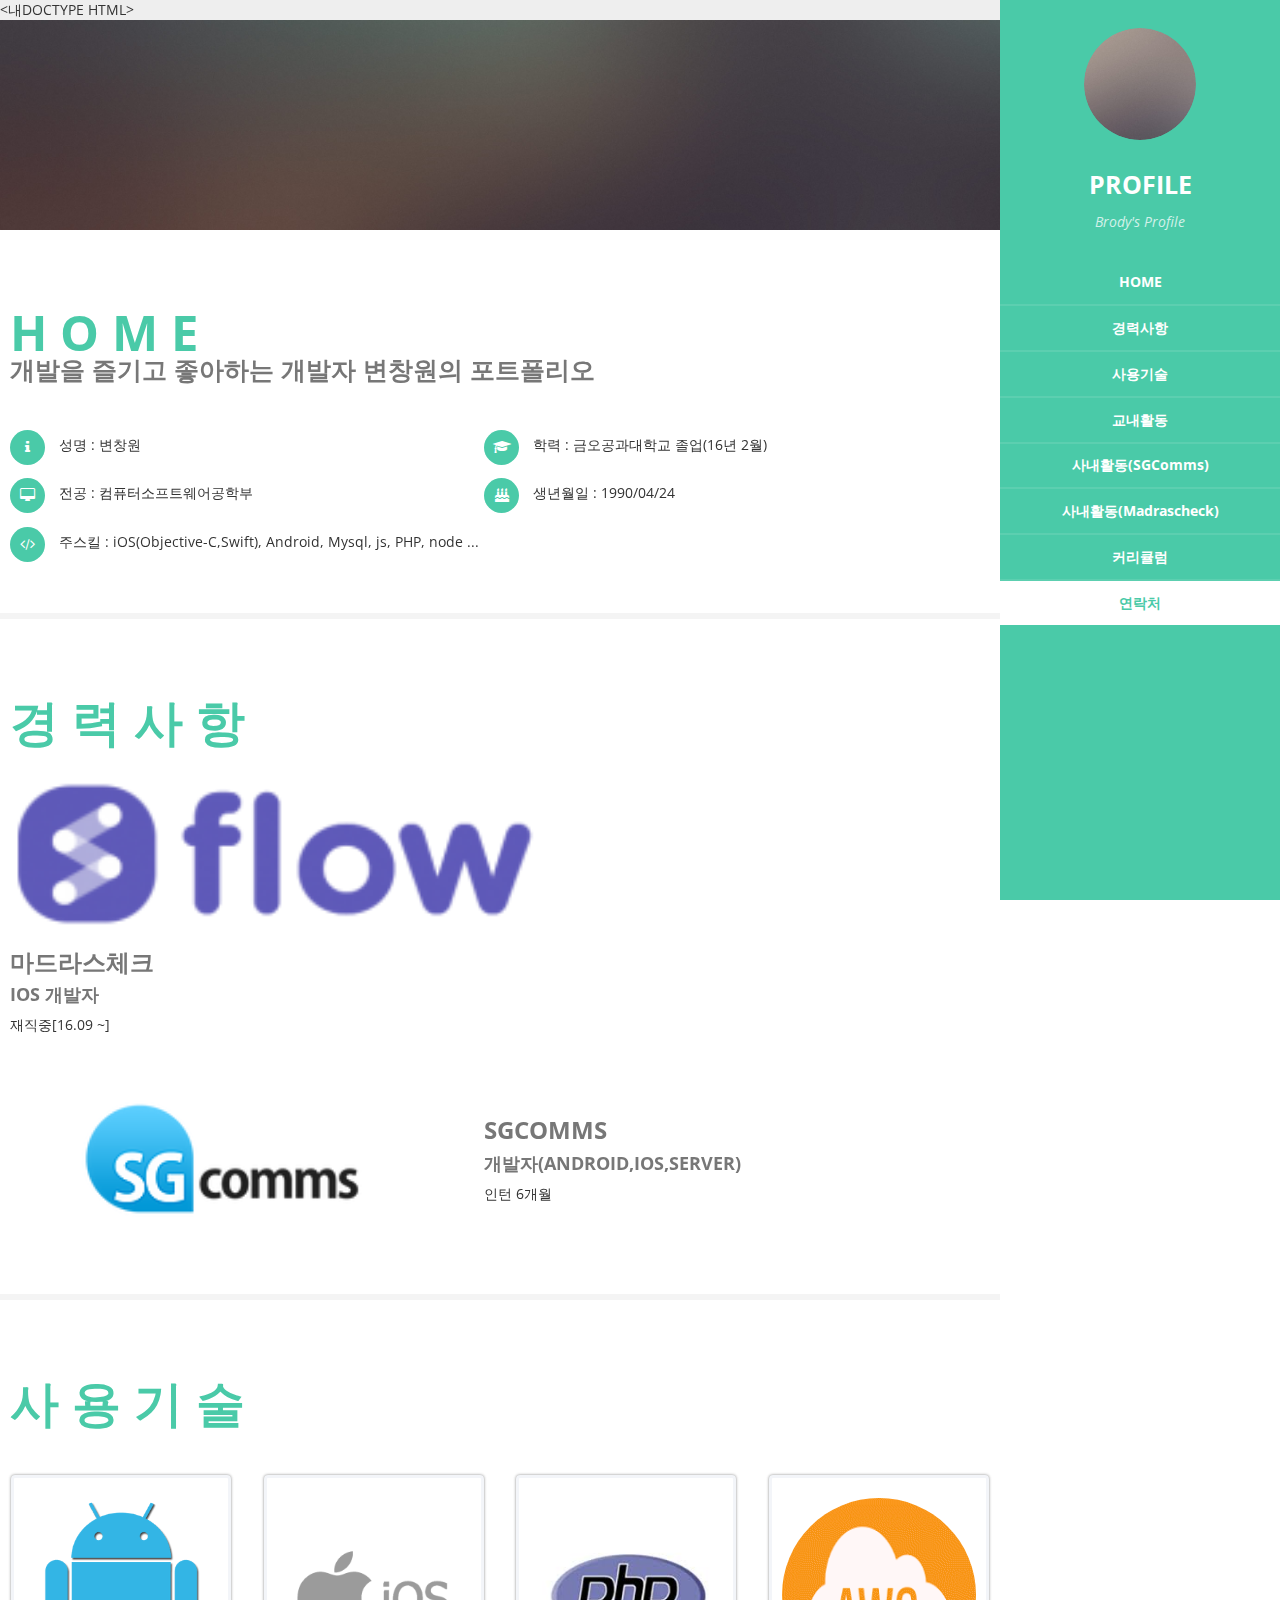
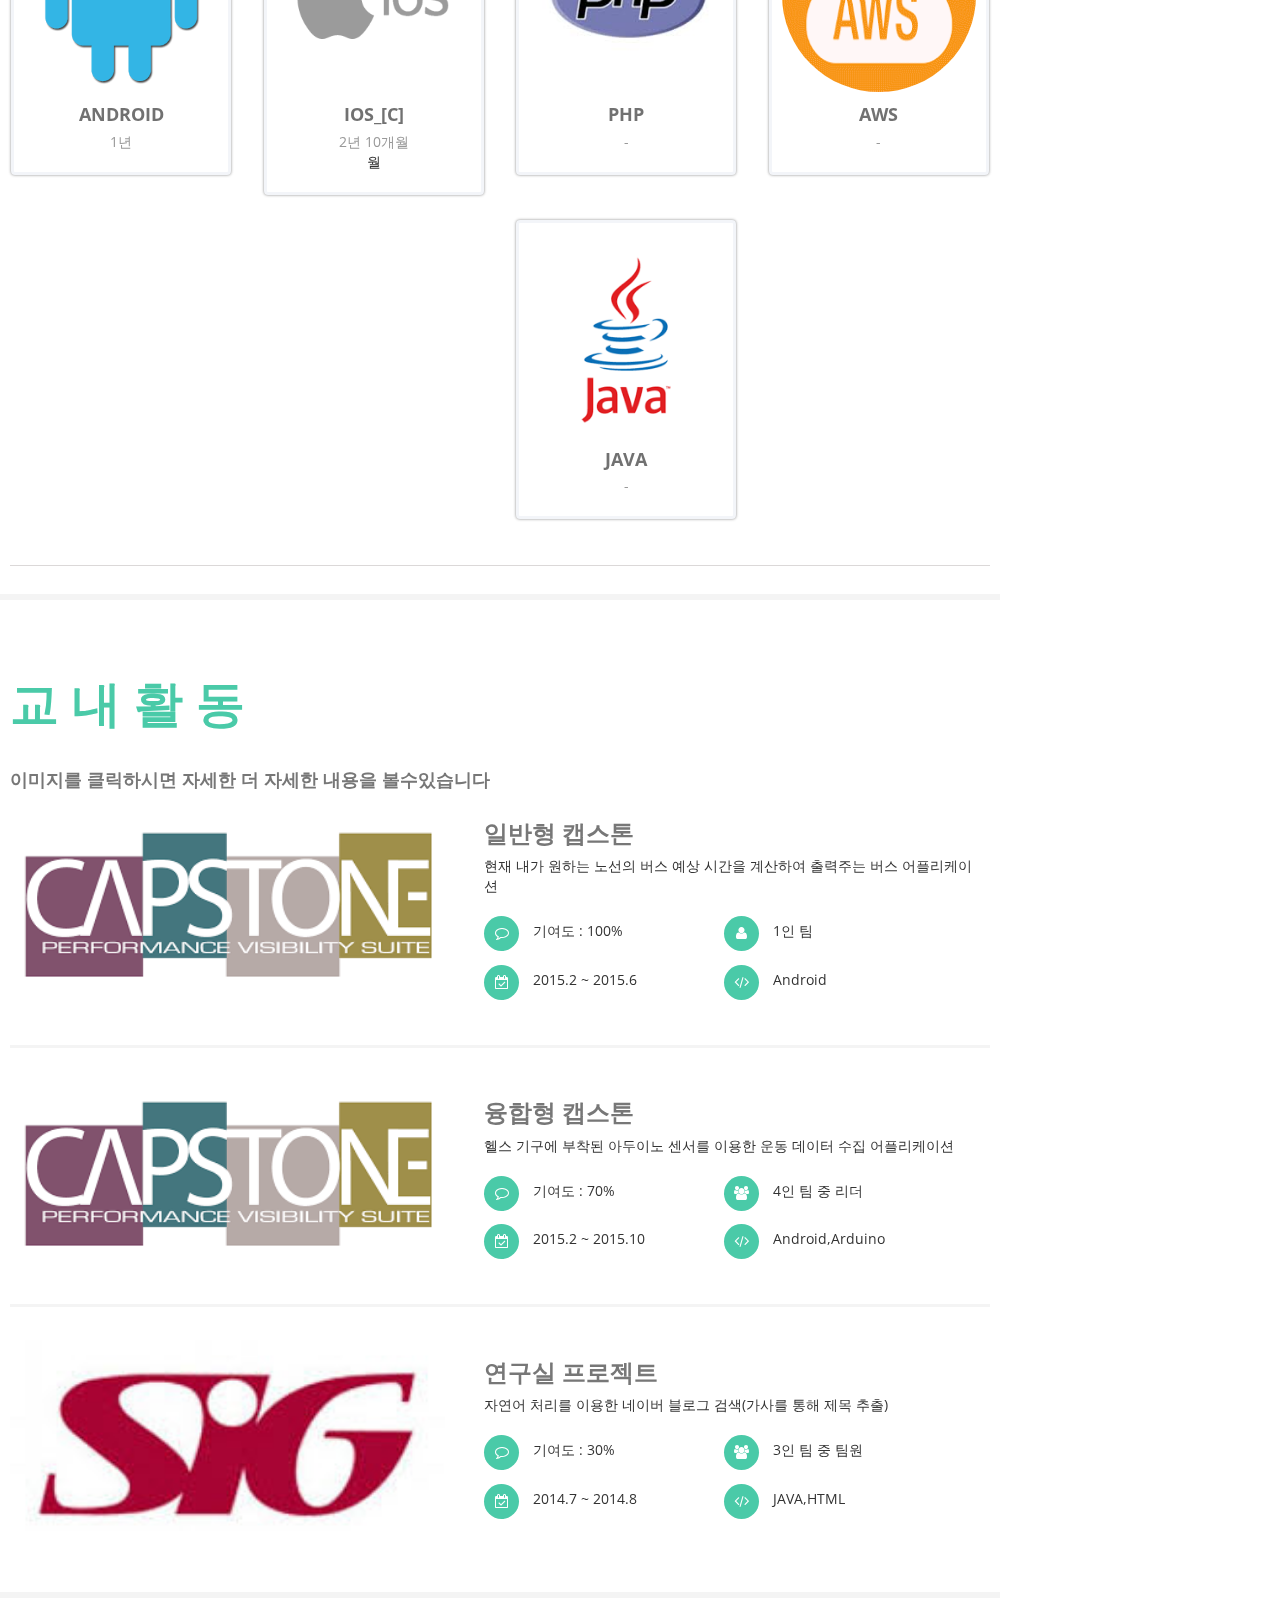
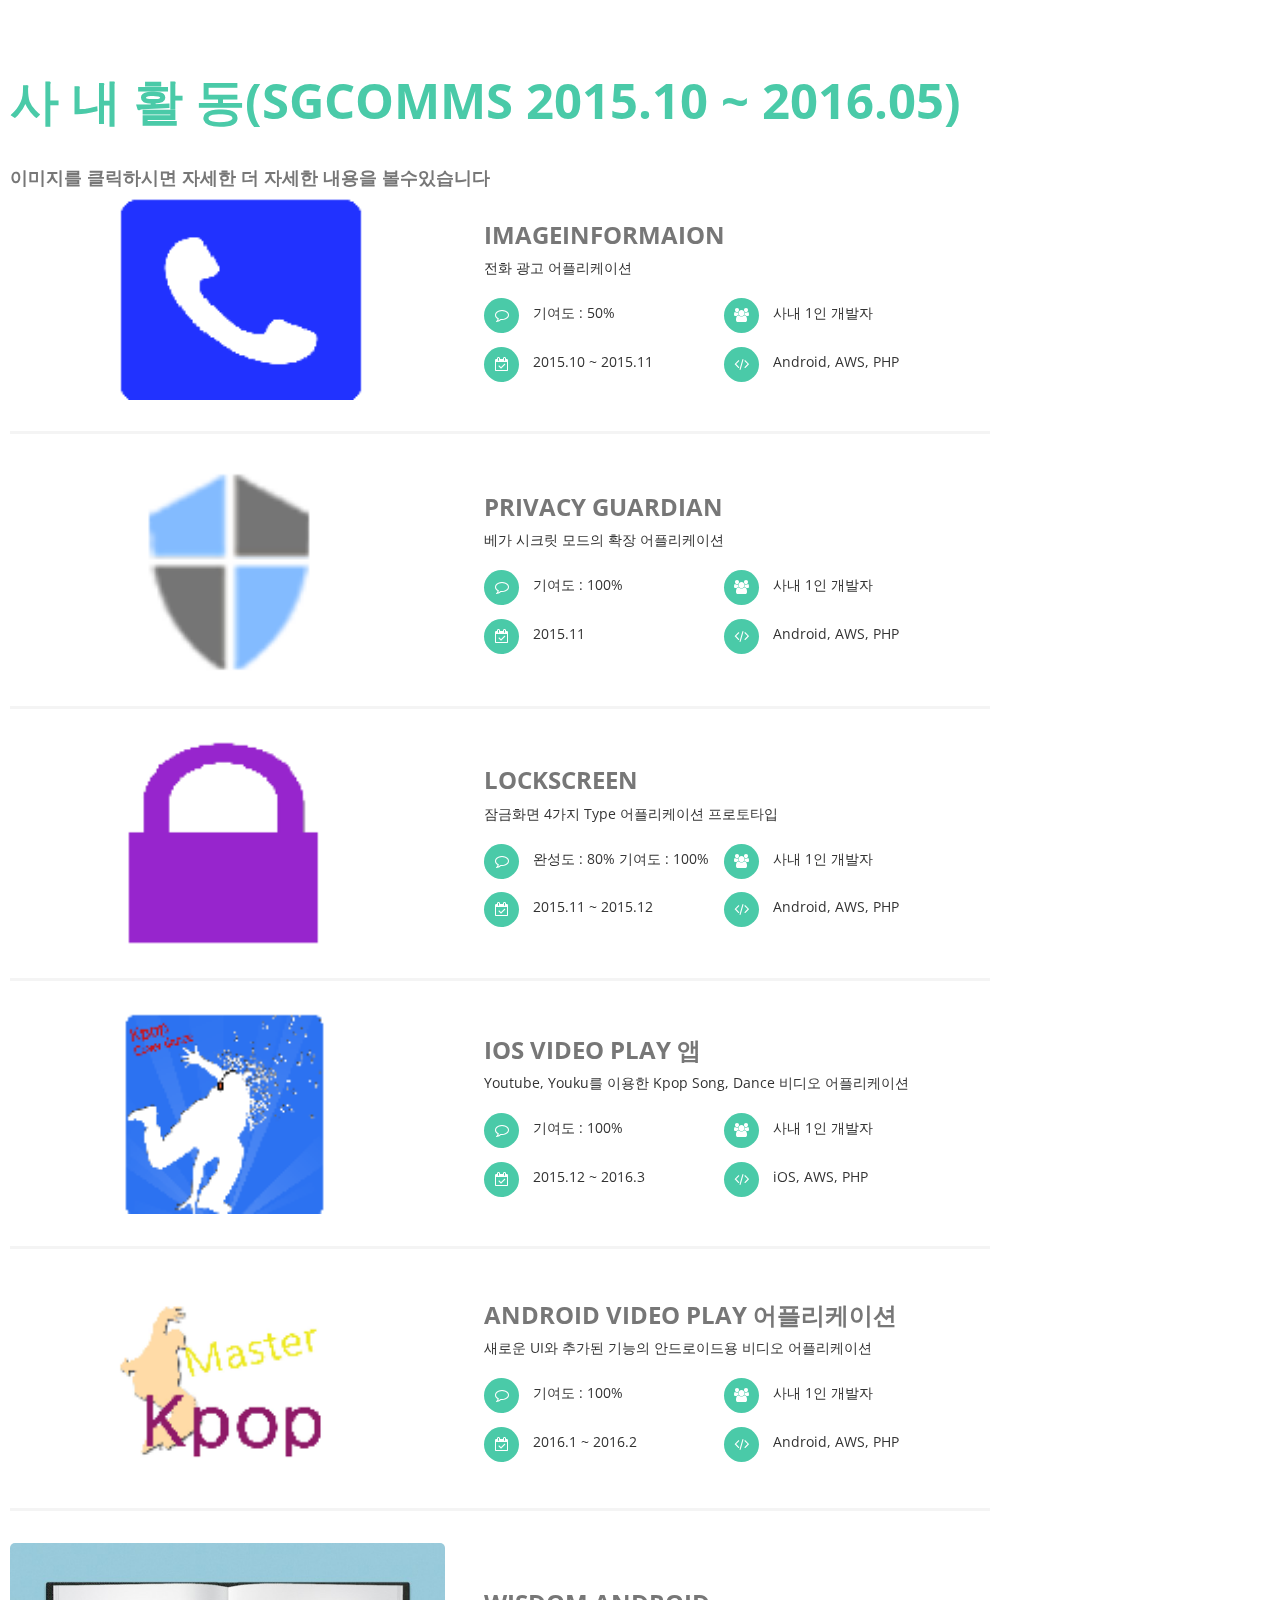
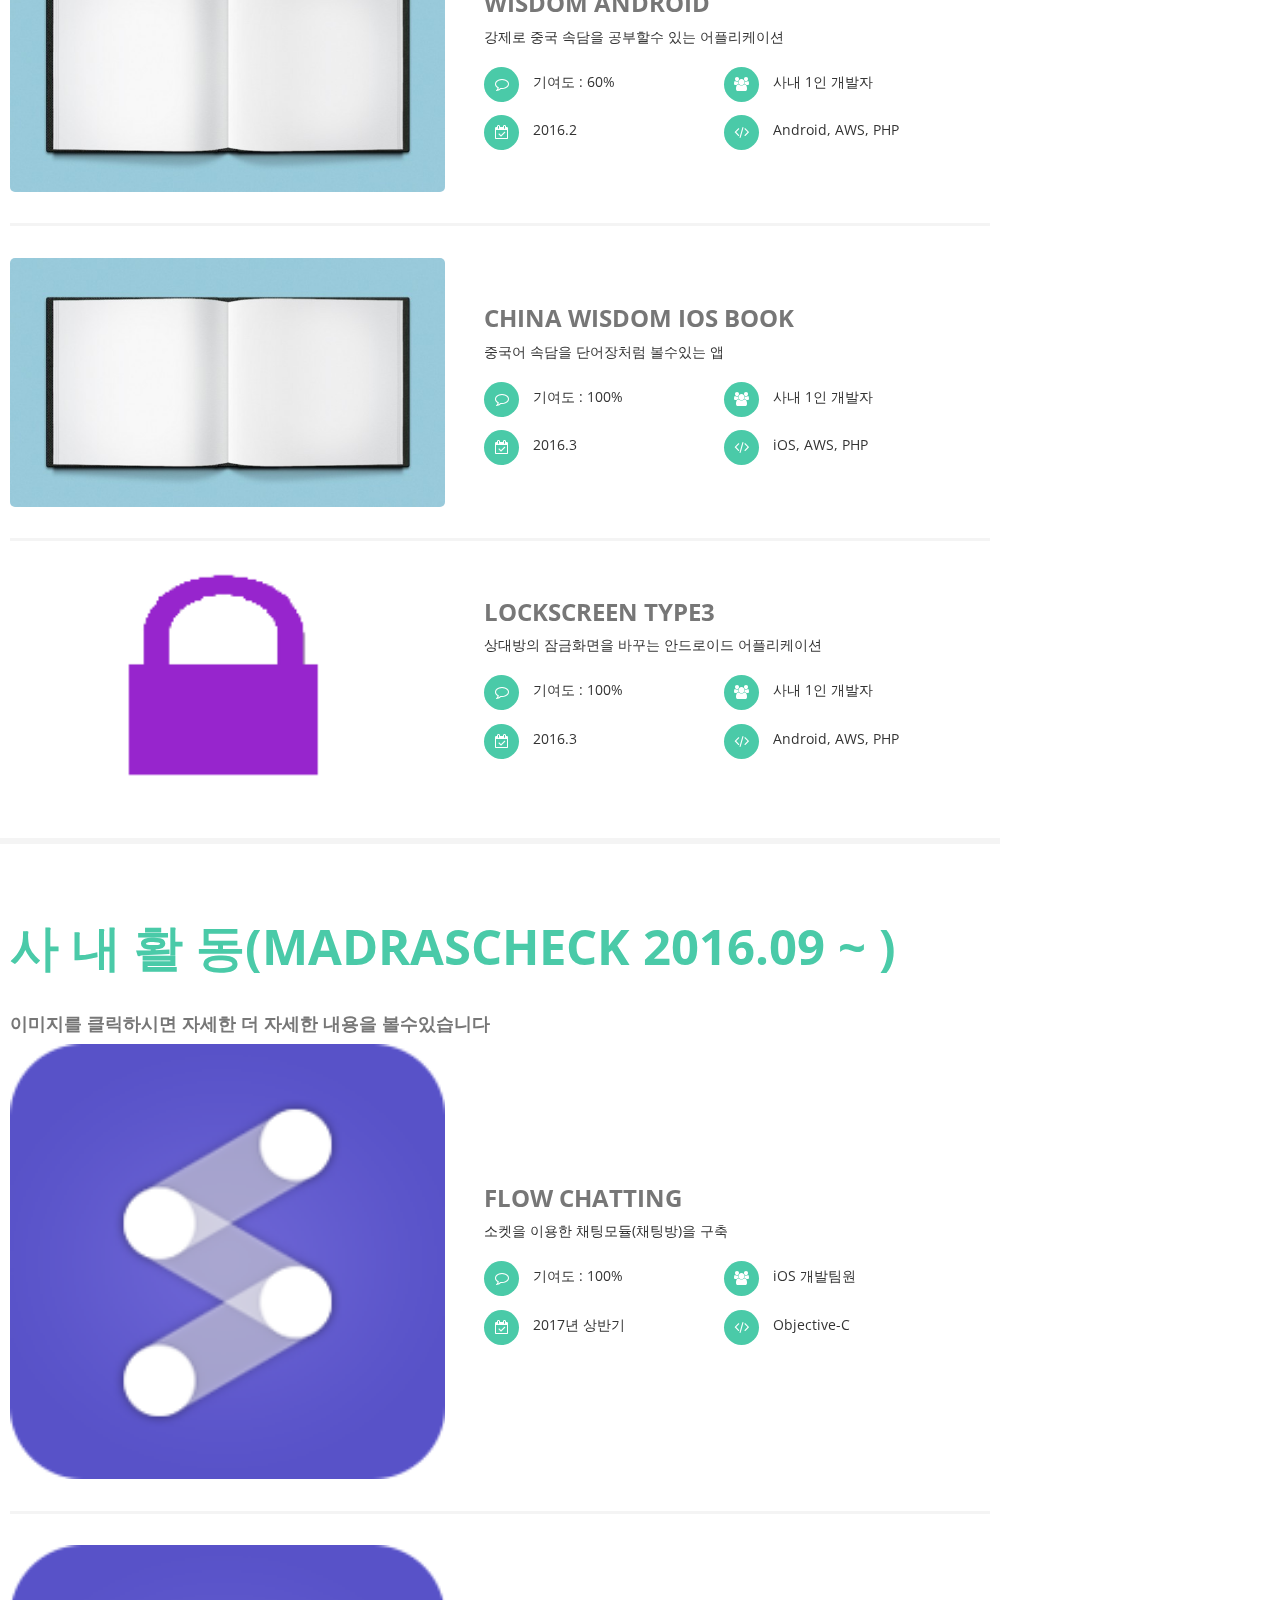
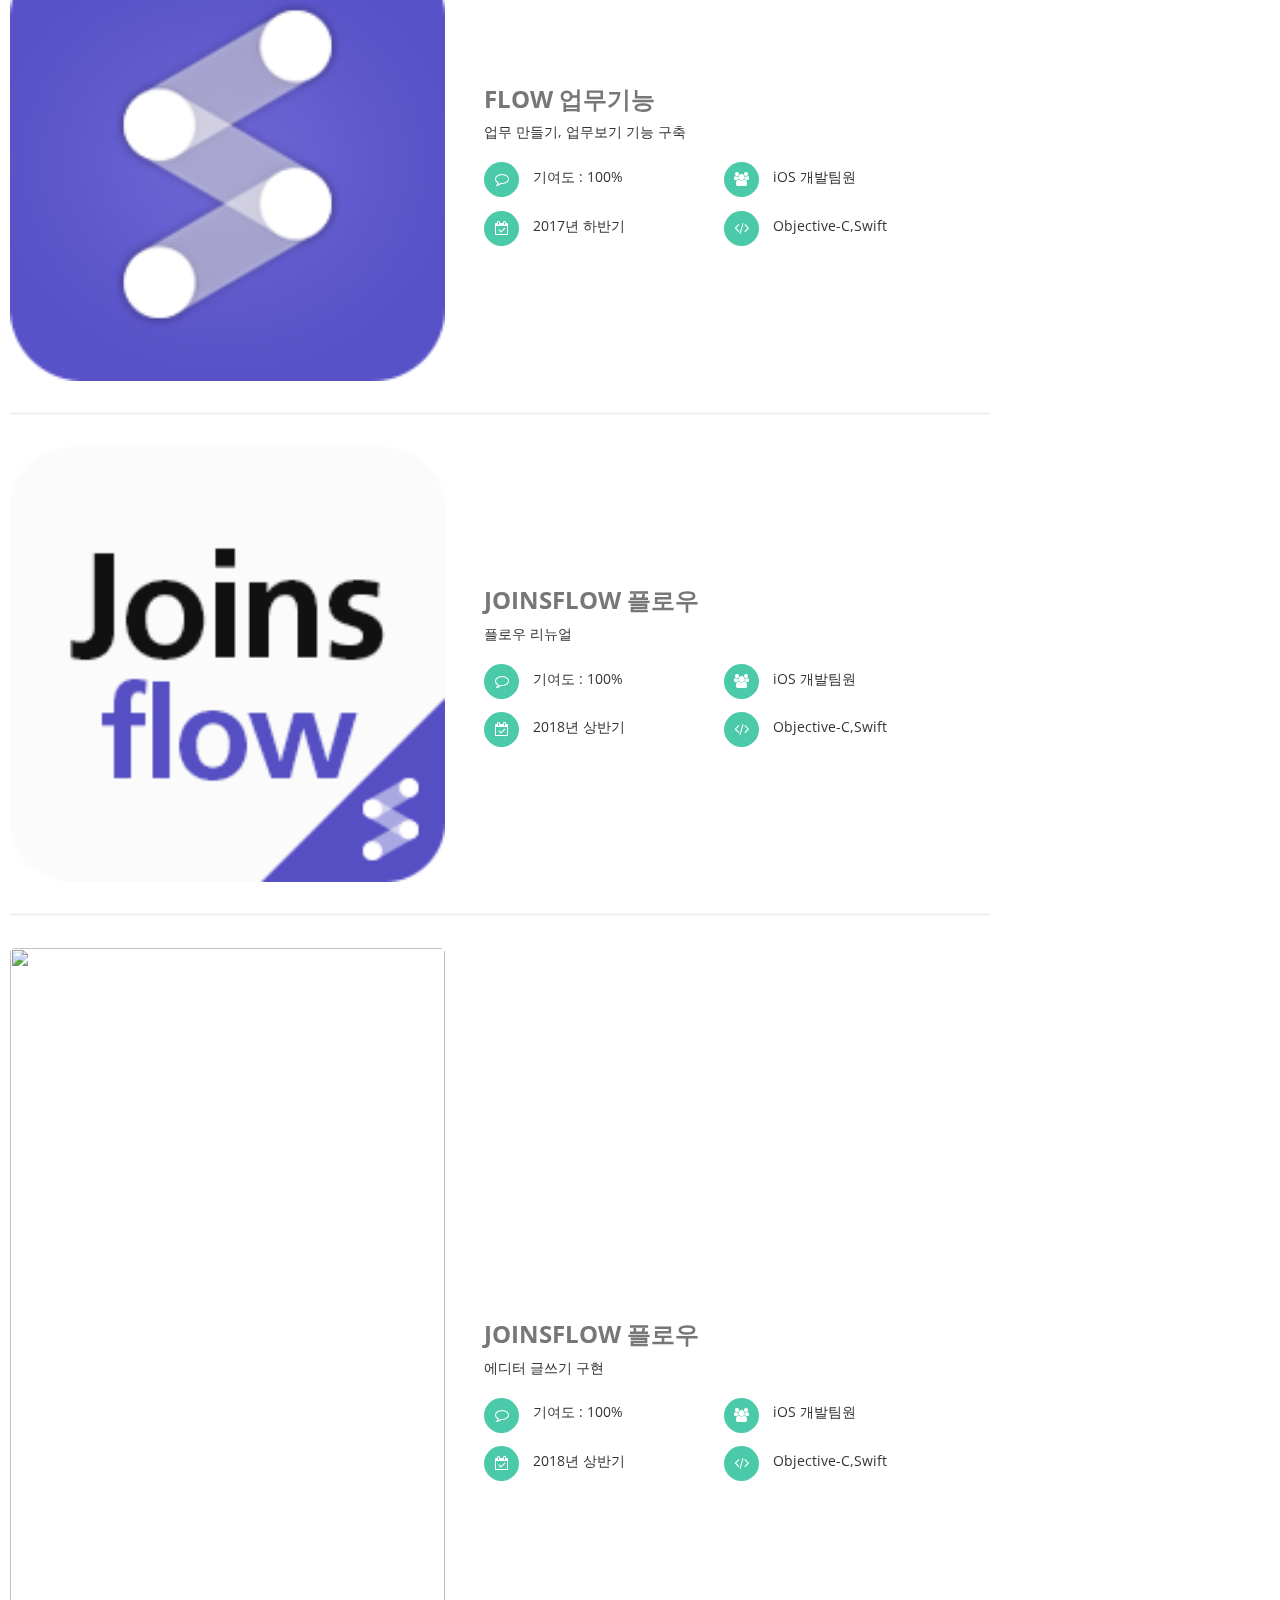
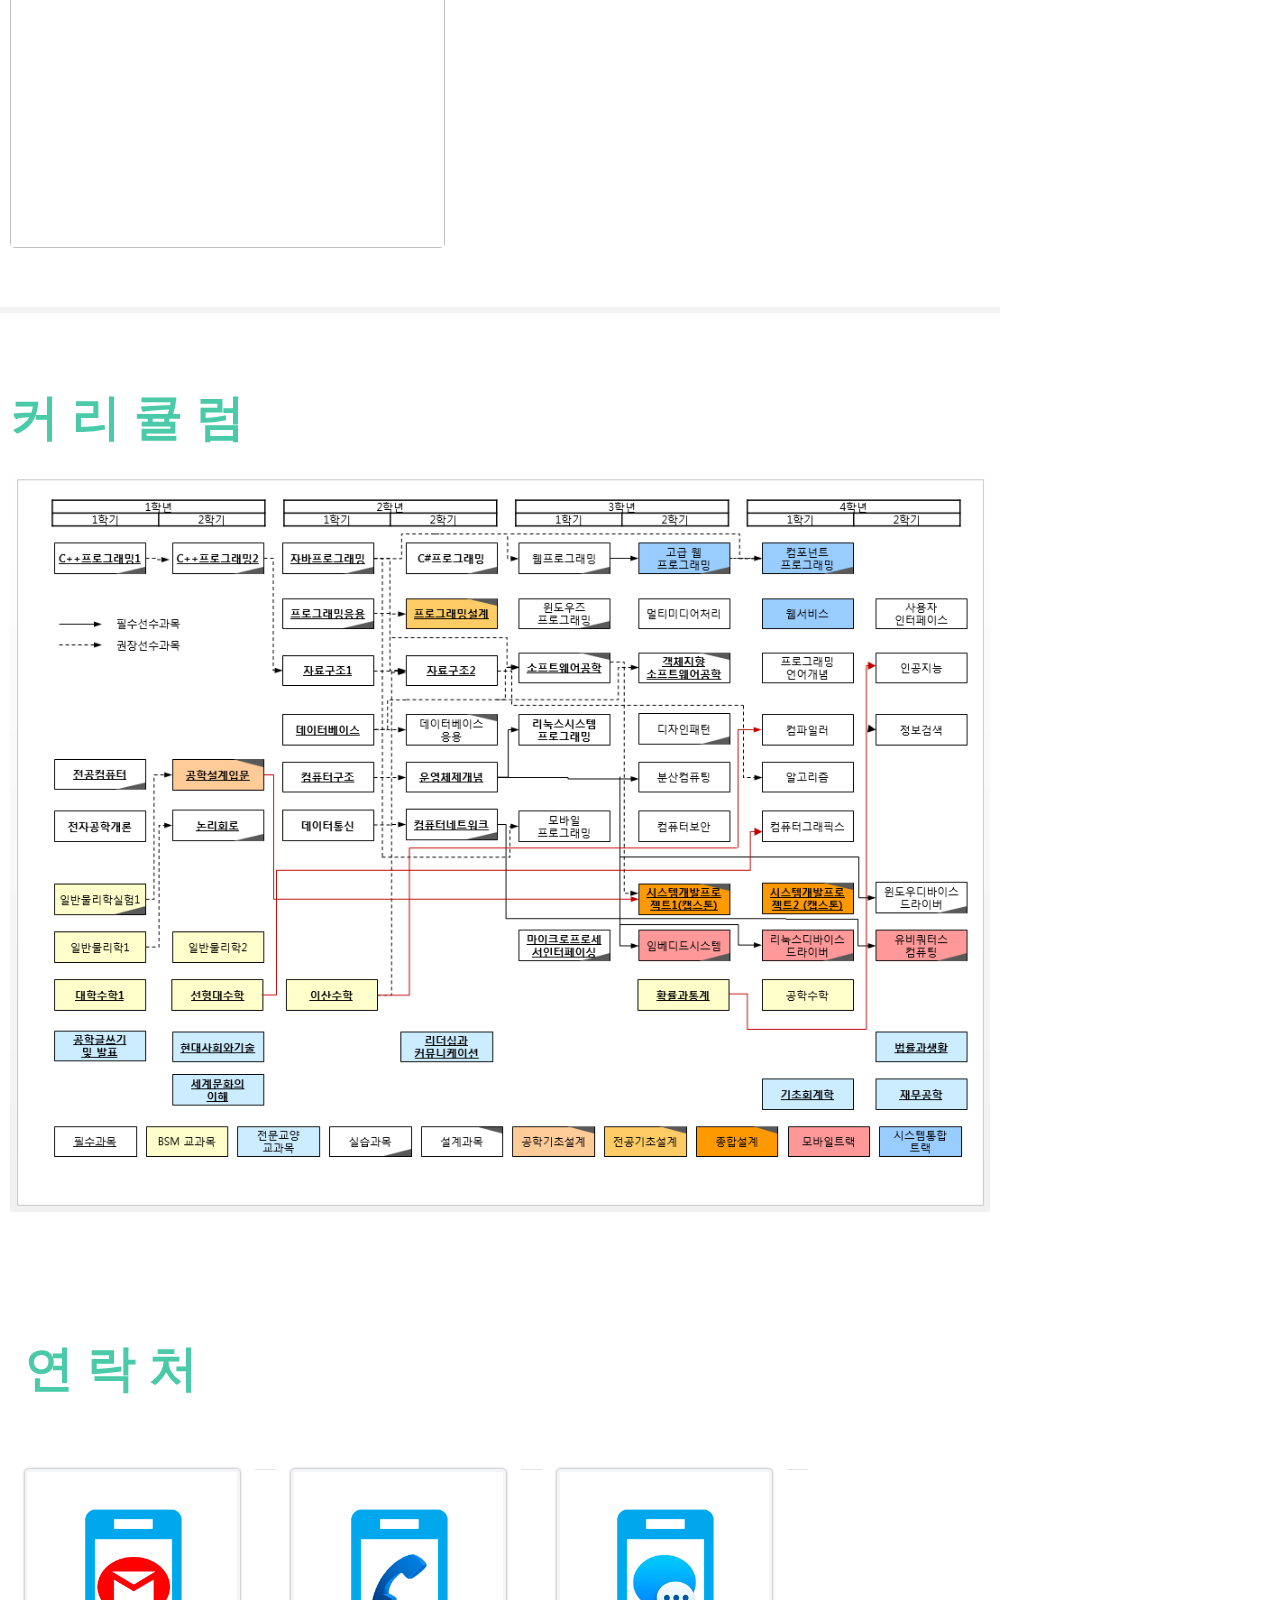
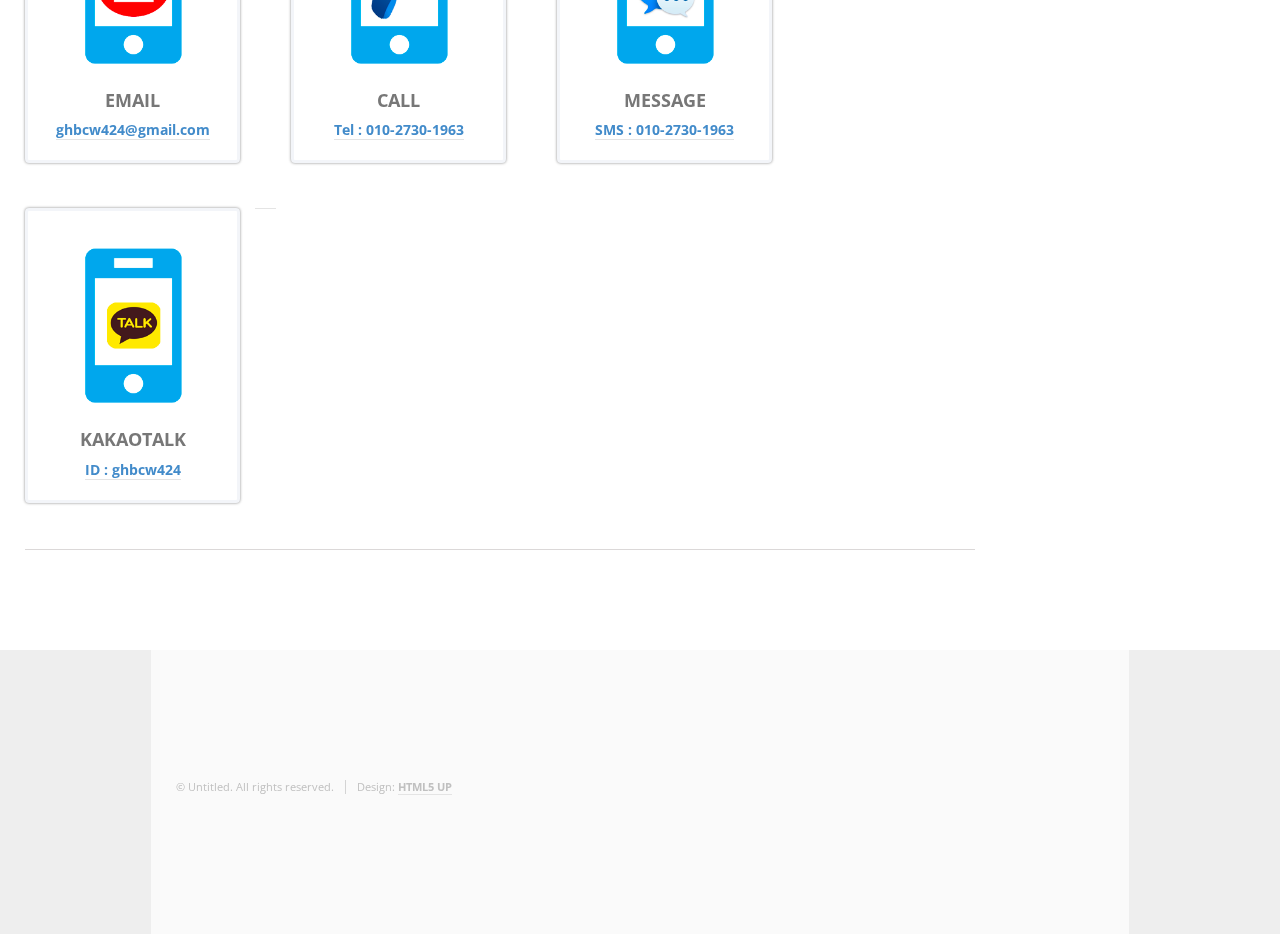
==== commit 81546b05: "오타 수정" ====
--- a/index.html
+++ b/index.html
@@ -452,7 +452,7 @@
 							</div>
 						</article>
 						<article>
-							<a href="detail.html#23" class="image"><img src="img/logo_join현
+							<a href="detail.html#23" class="image"><img src="img/logo_joinflow.png" alt="" /></a>
 							<div class="inner">
 								<h3>JoinsFlow 플로우</h3>
 								<p>에디터 글쓰기 구현</p><br/>
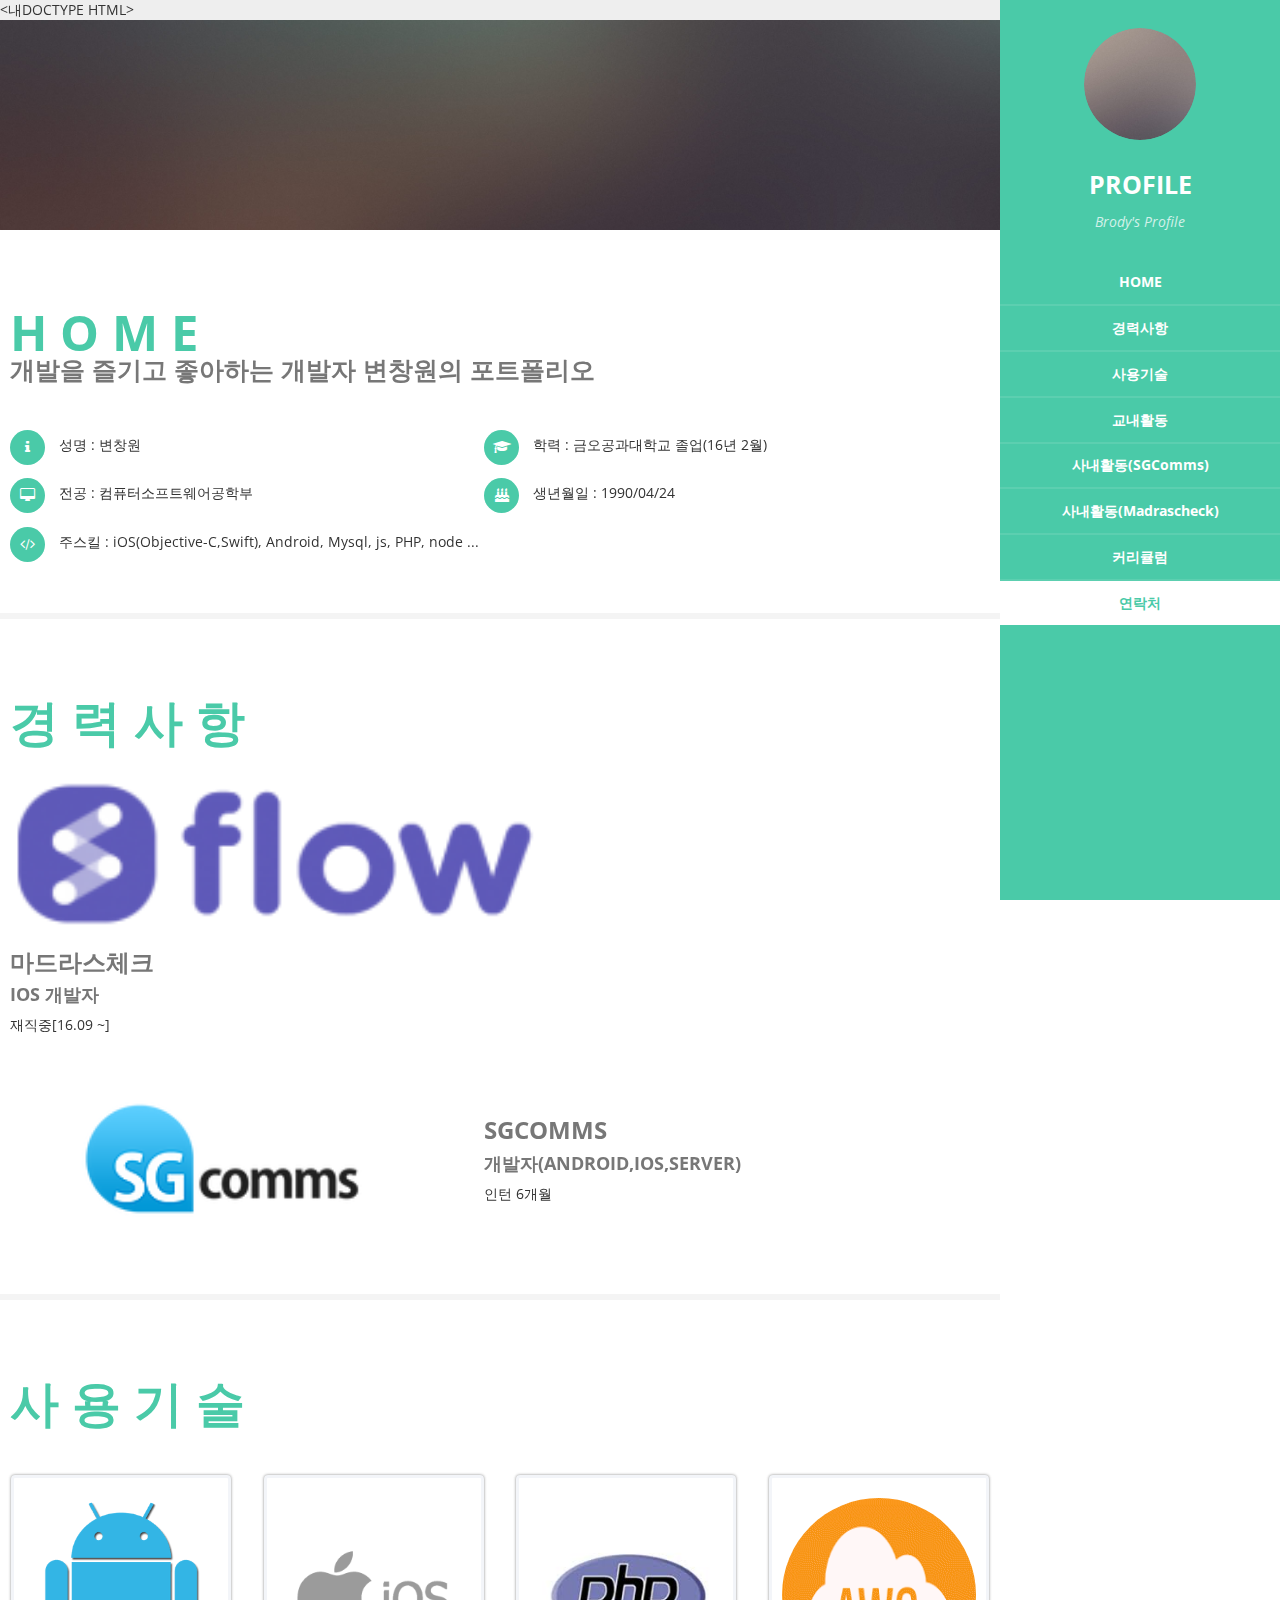
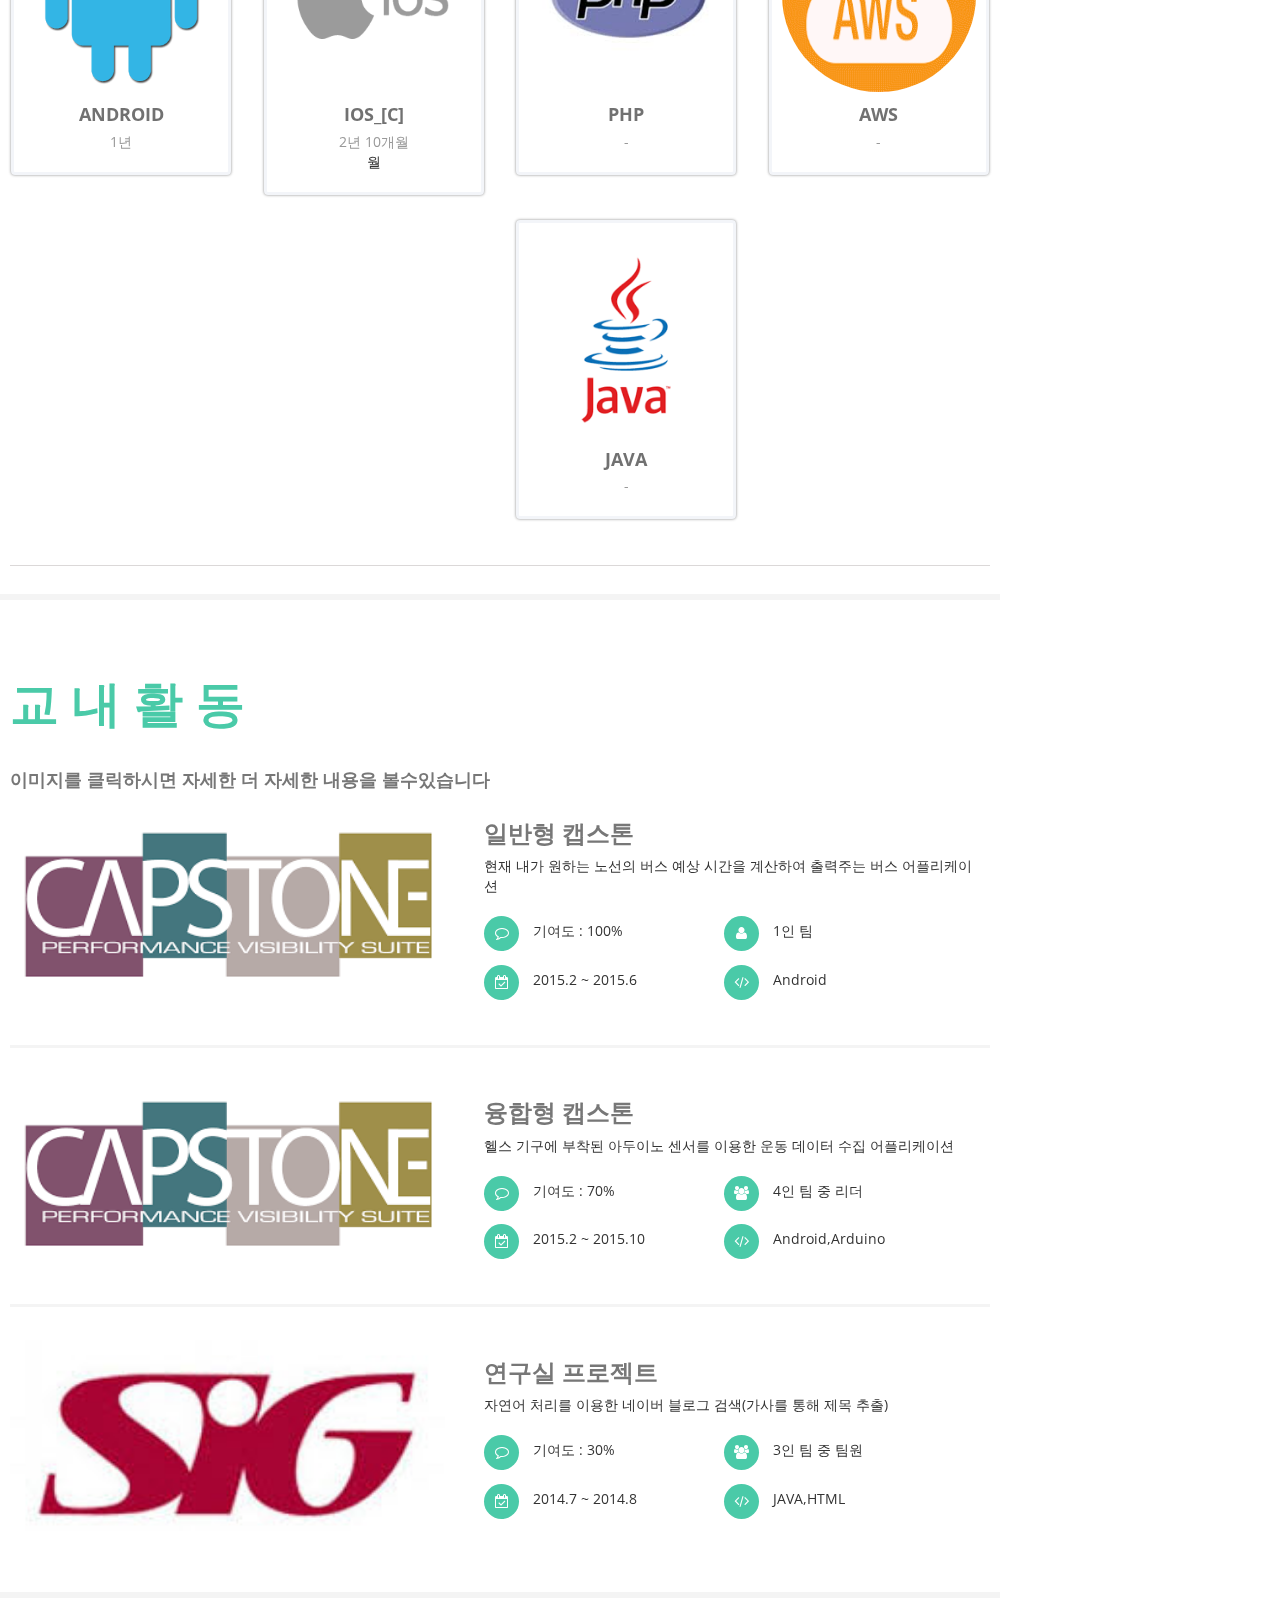
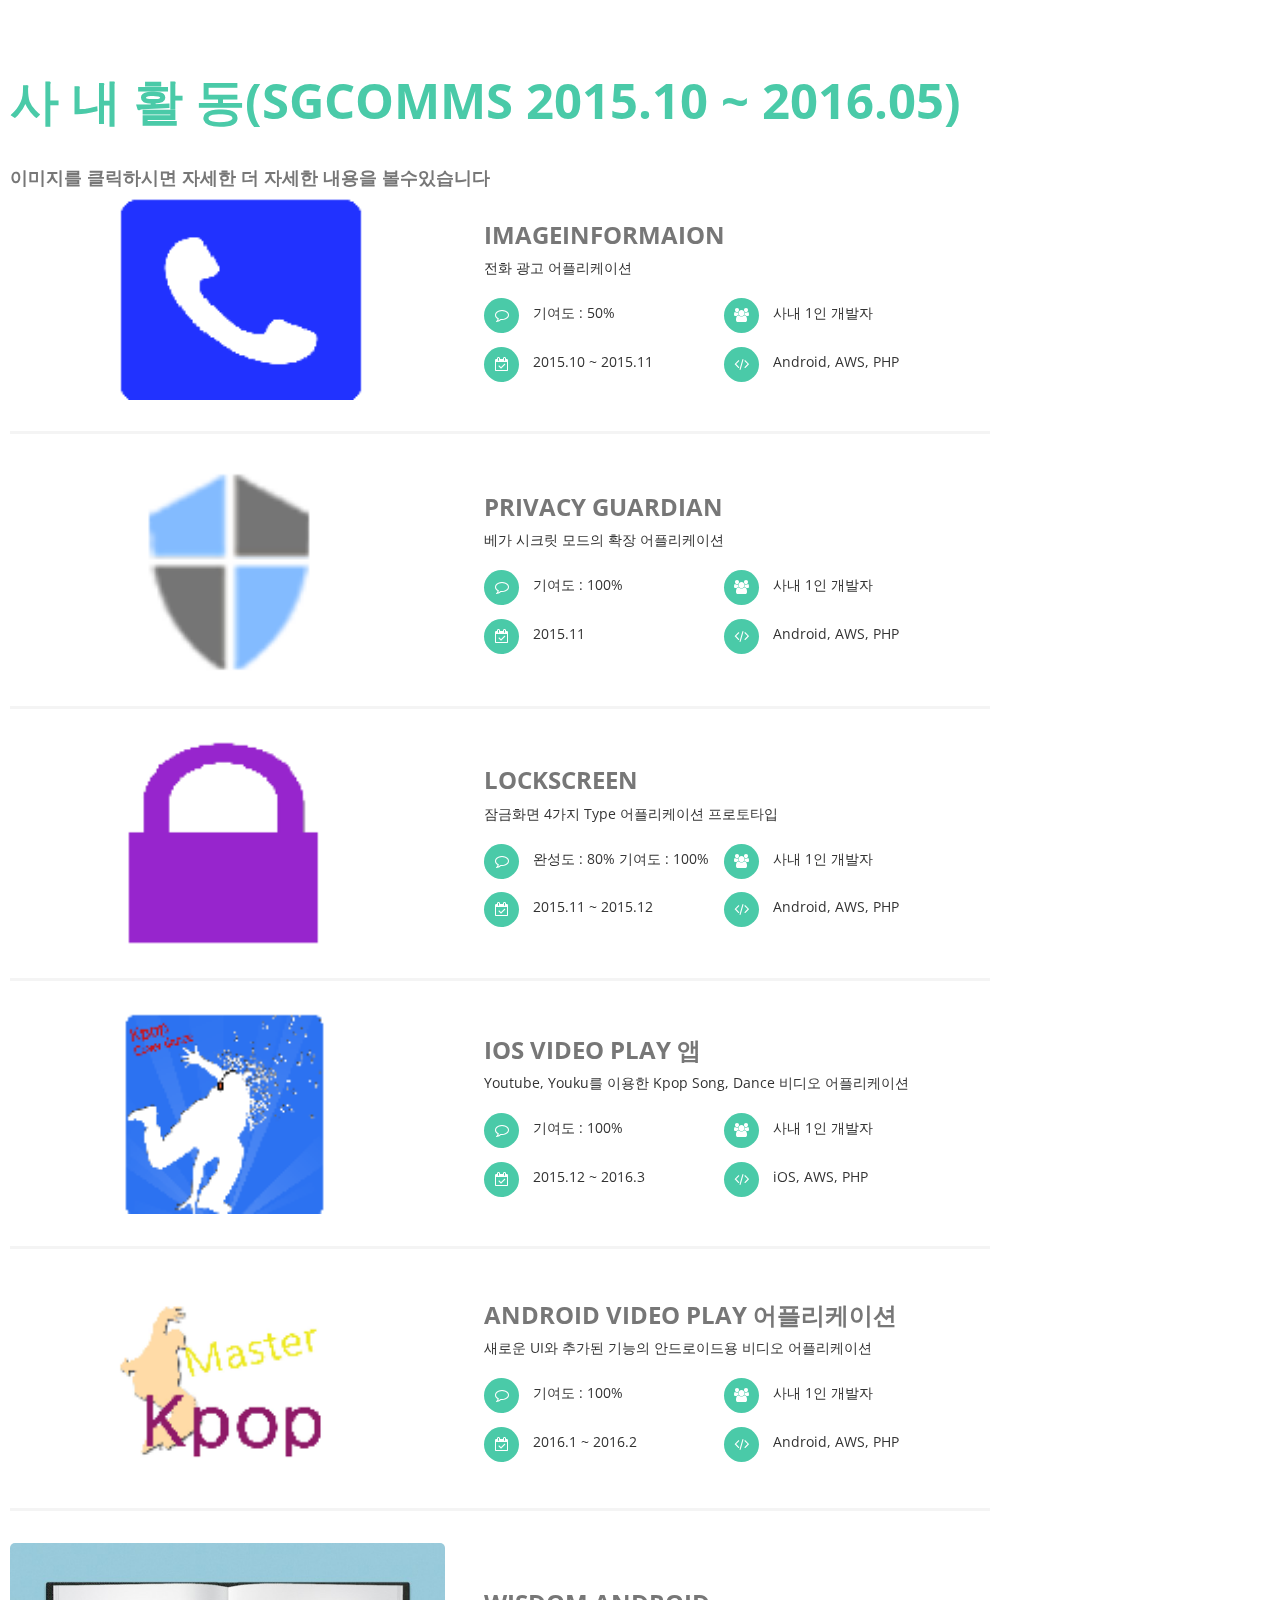
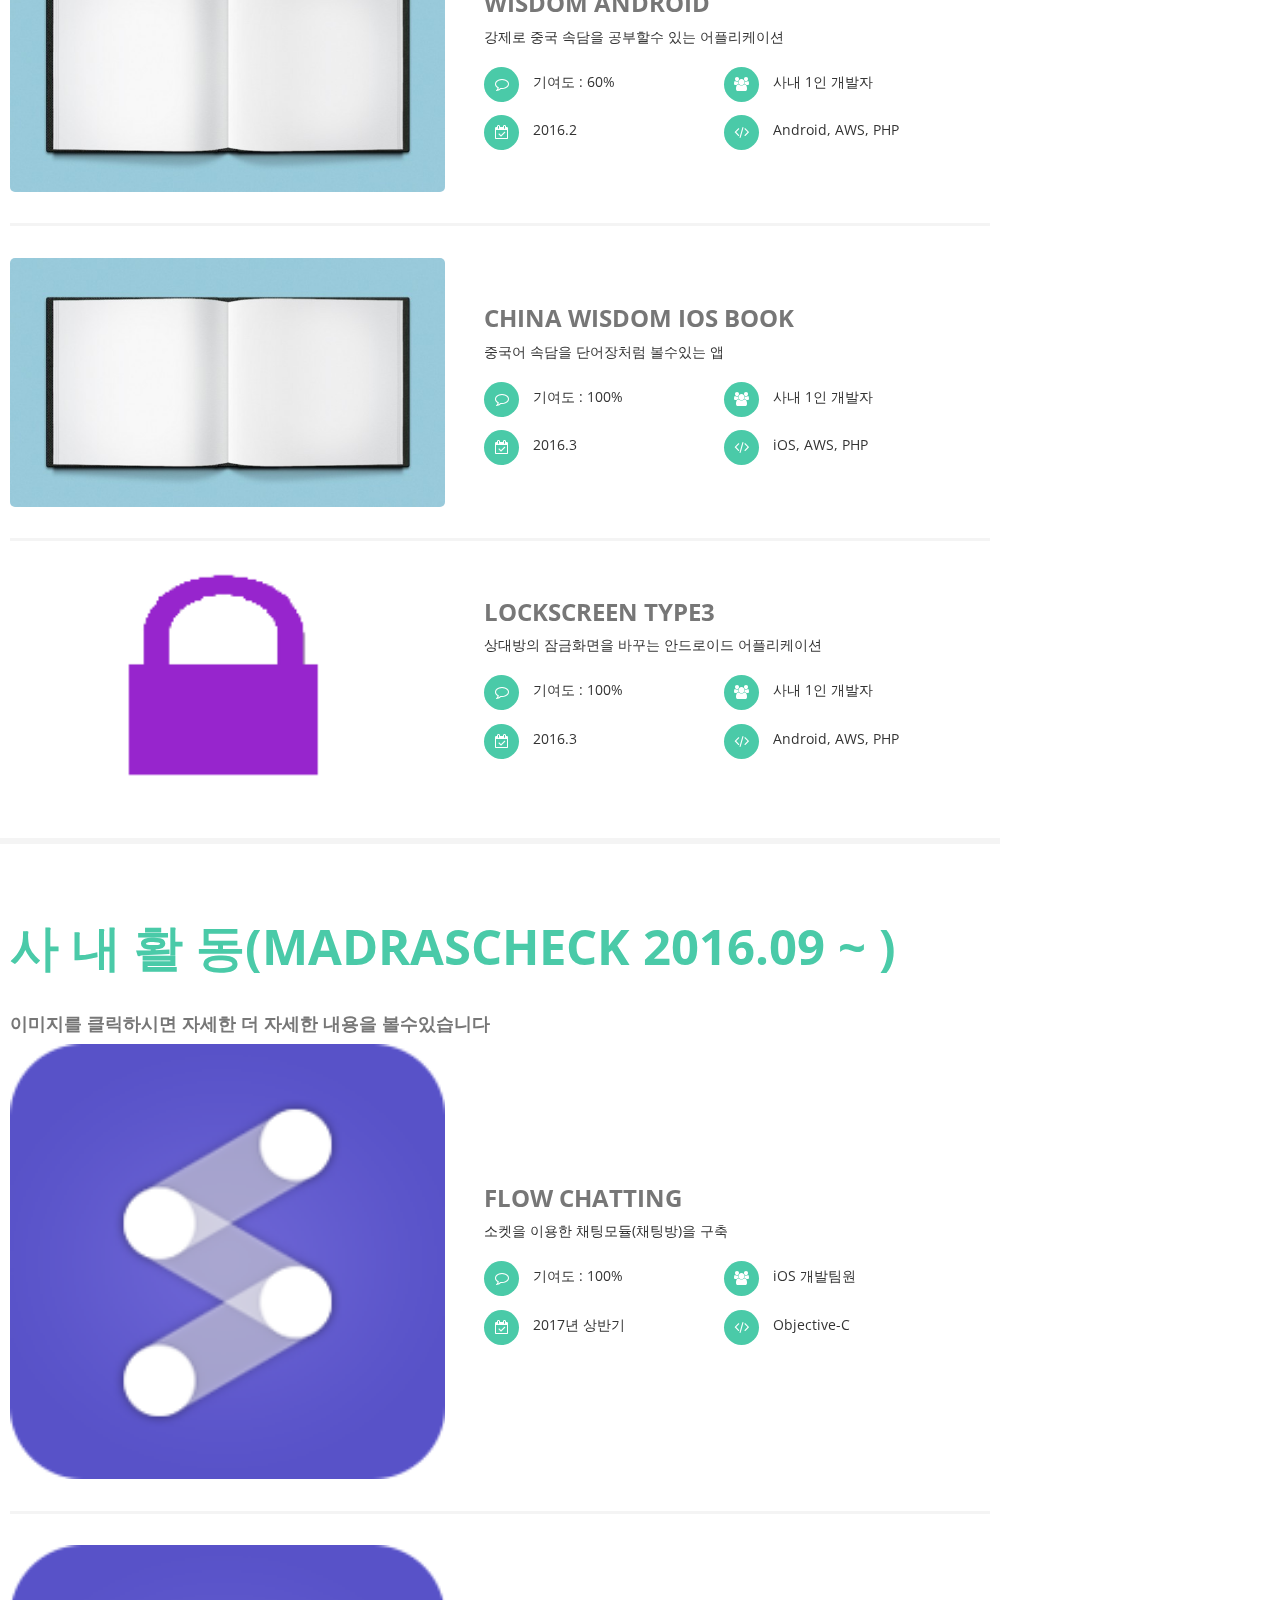
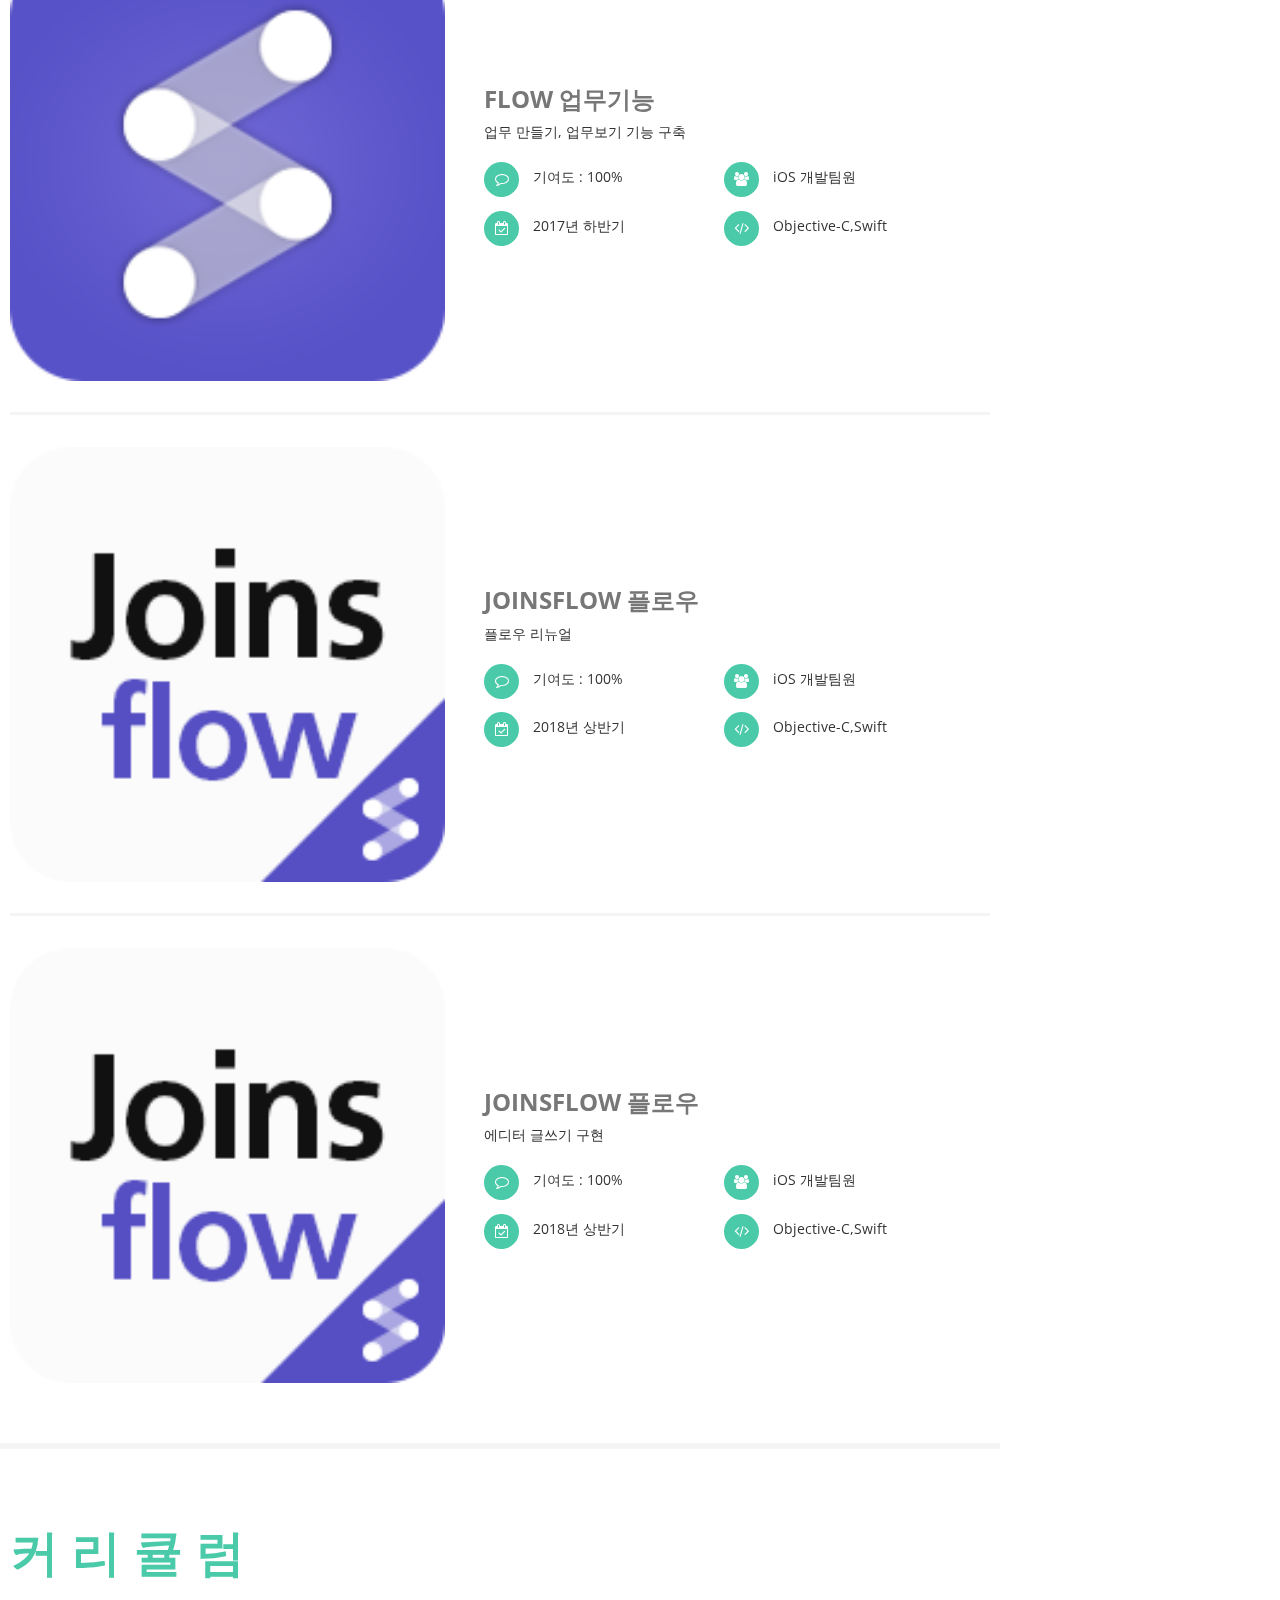
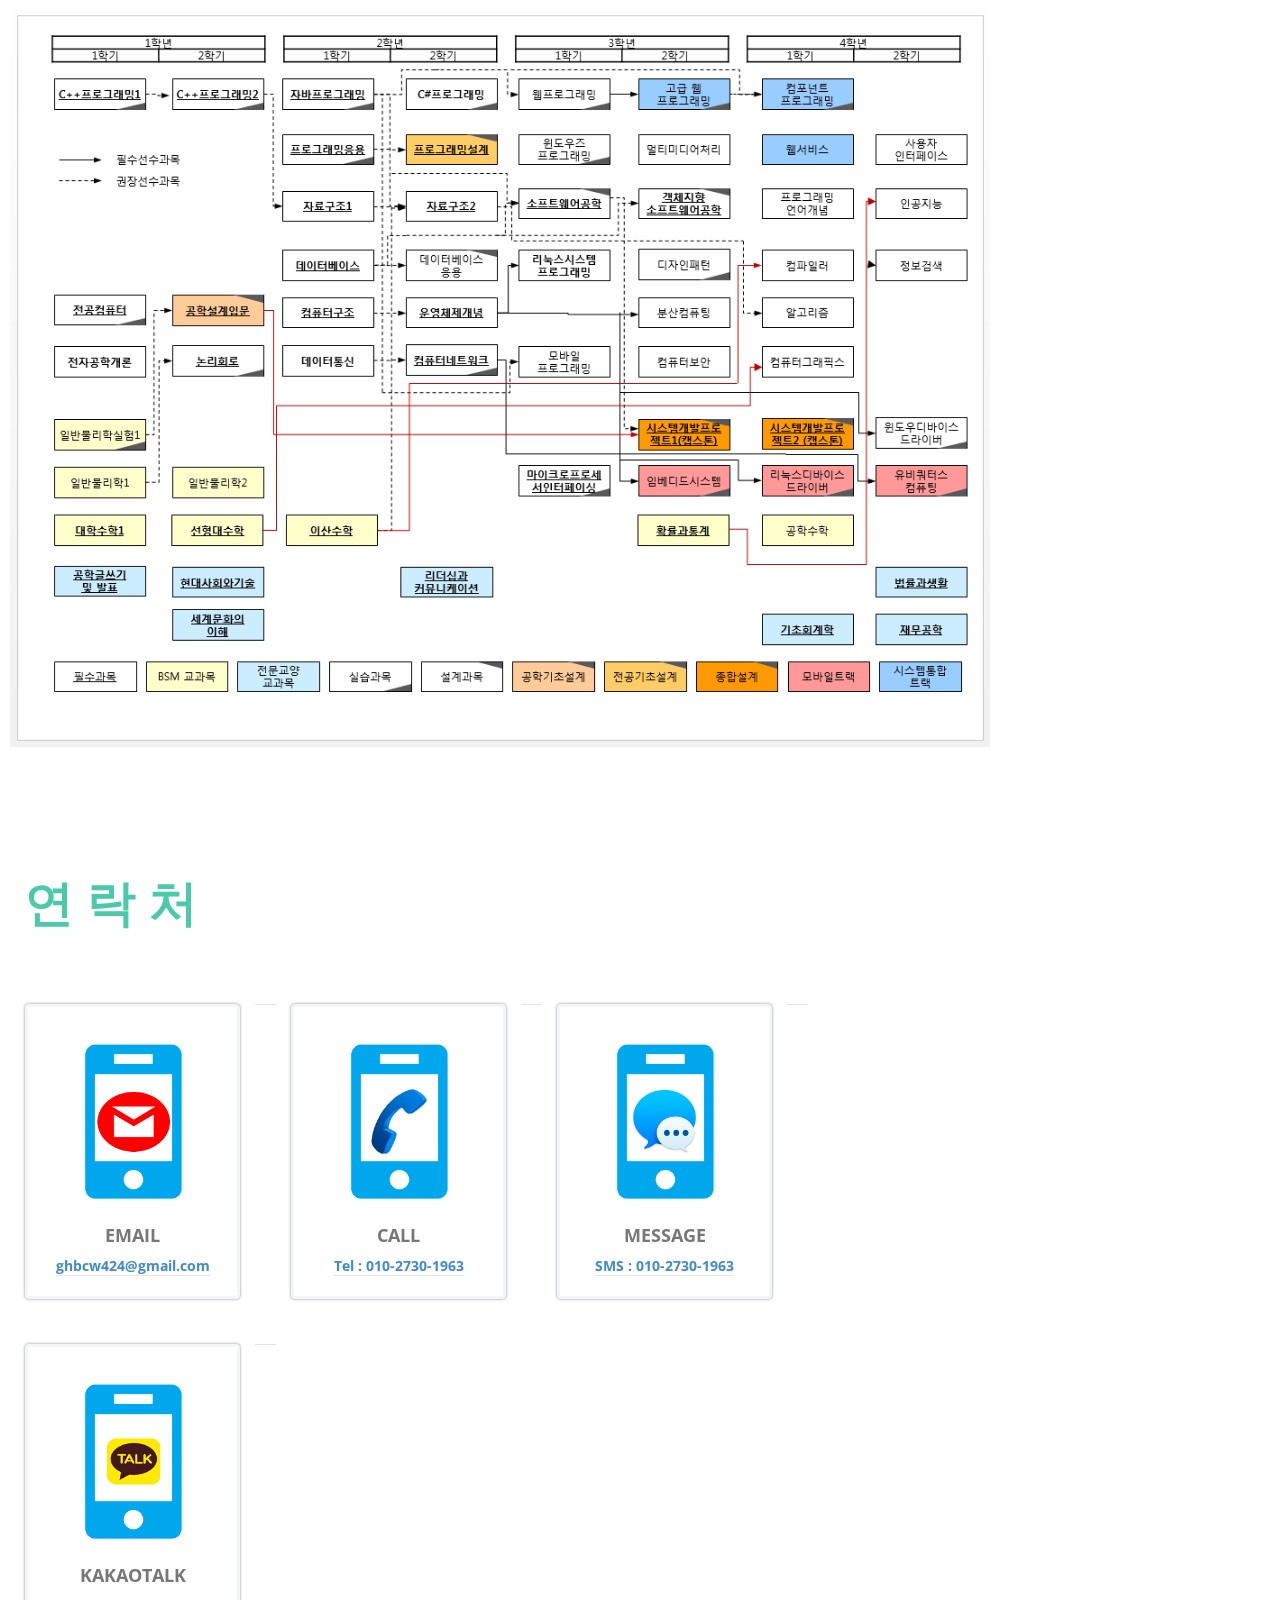
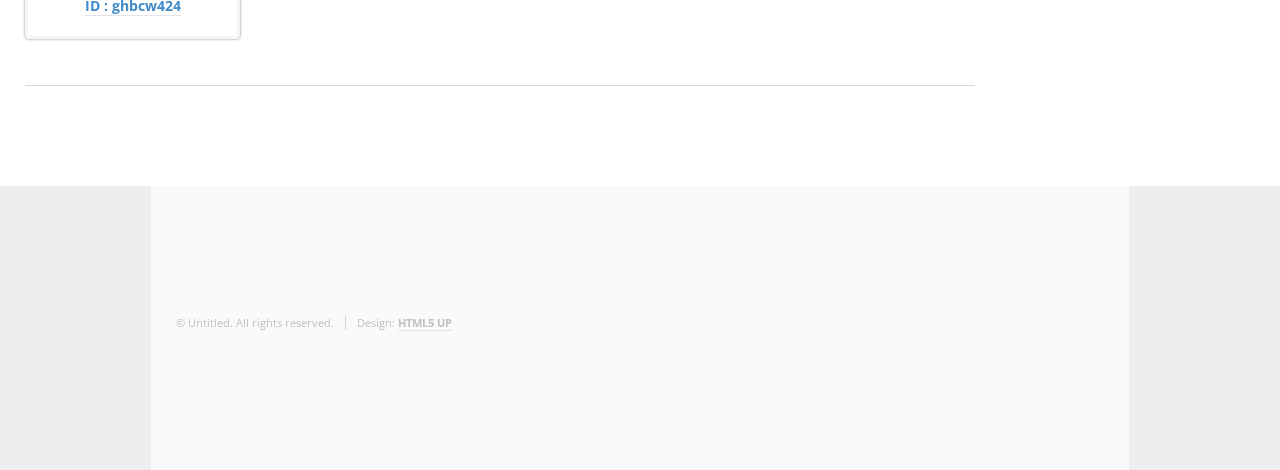
==== commit d0470f55: "오타수정" ====
--- a/index.html
+++ b/index.html
@@ -452,7 +452,7 @@
 							</div>
 						</article>
 						<article>
-							<a href="detail.html#23" class="image"><img src="img/logo_joinflow.png" alt="" /></a>
+							<a href="detail.html#23" class="image"><img src="img/logo_joinsflow.png" alt="" /></a>
 							<div class="inner">
 								<h3>JoinsFlow 플로우</h3>
 								<p>에디터 글쓰기 구현</p><br/>
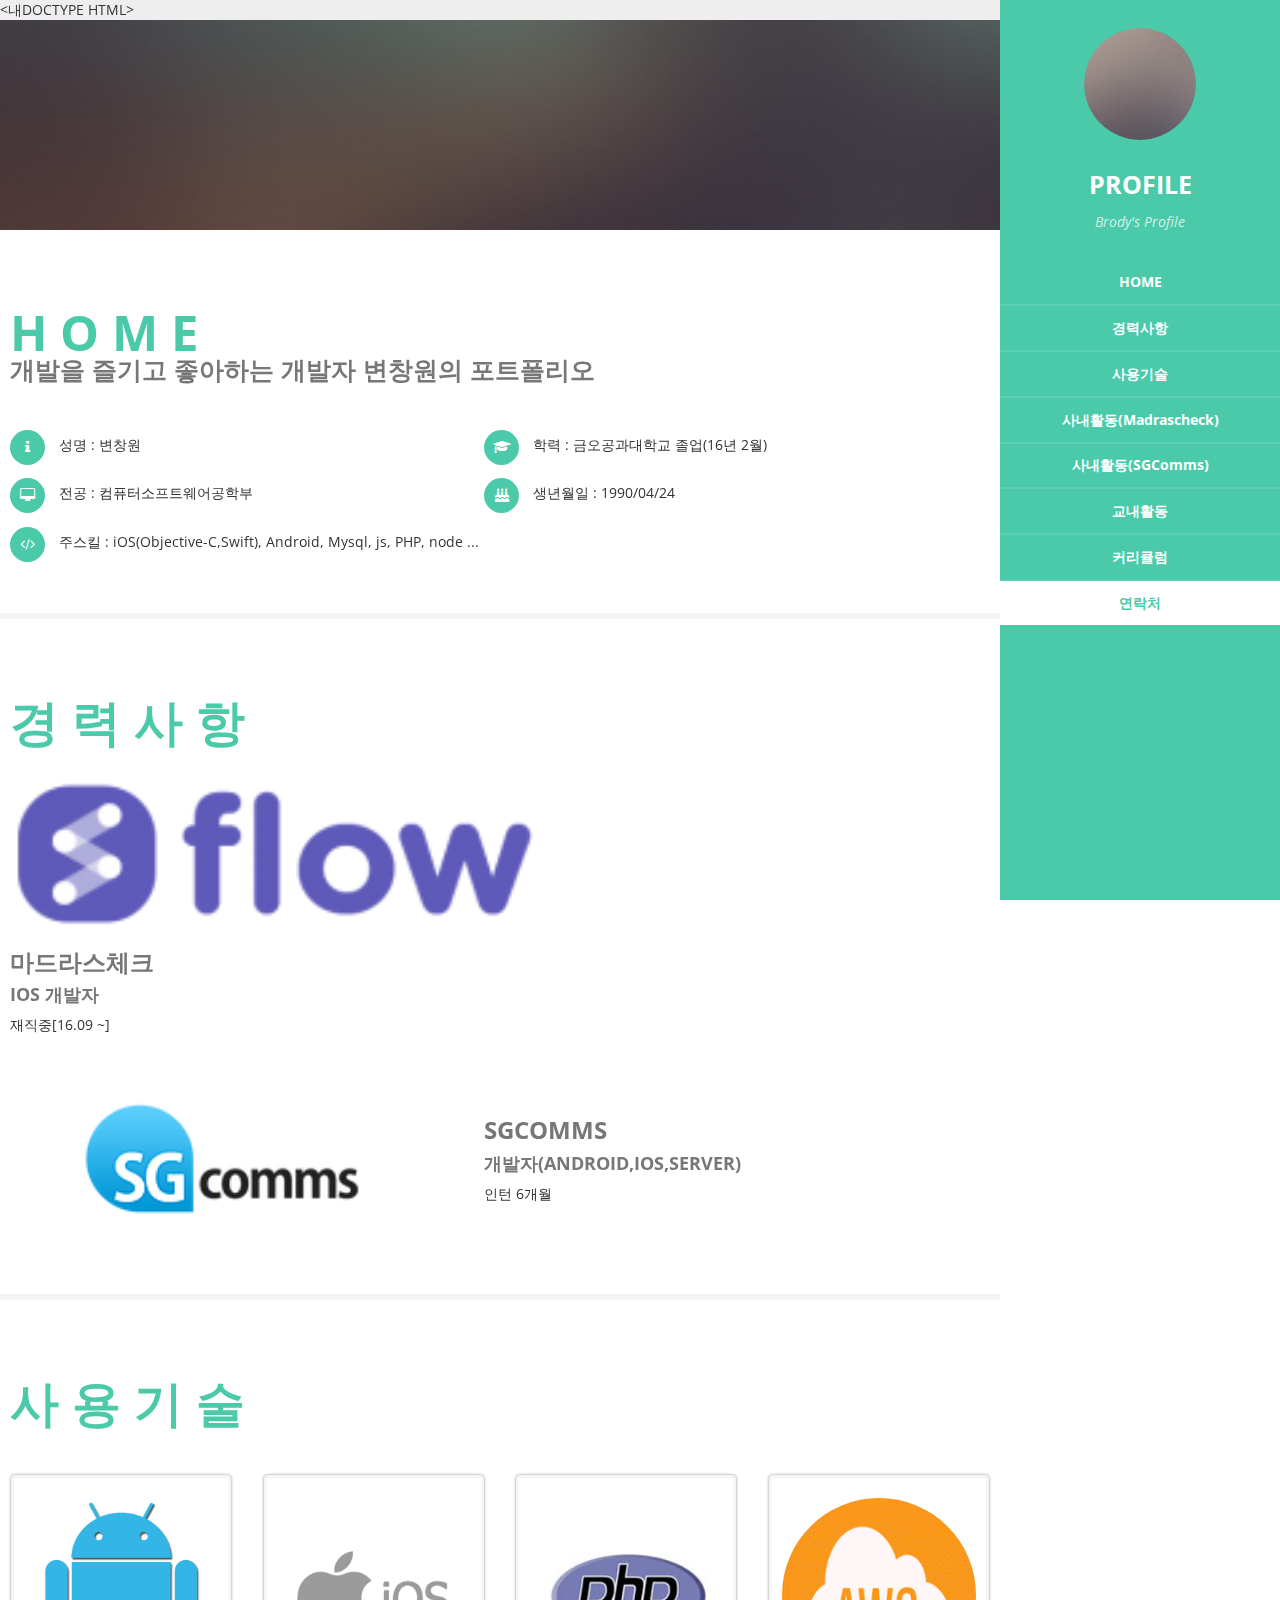
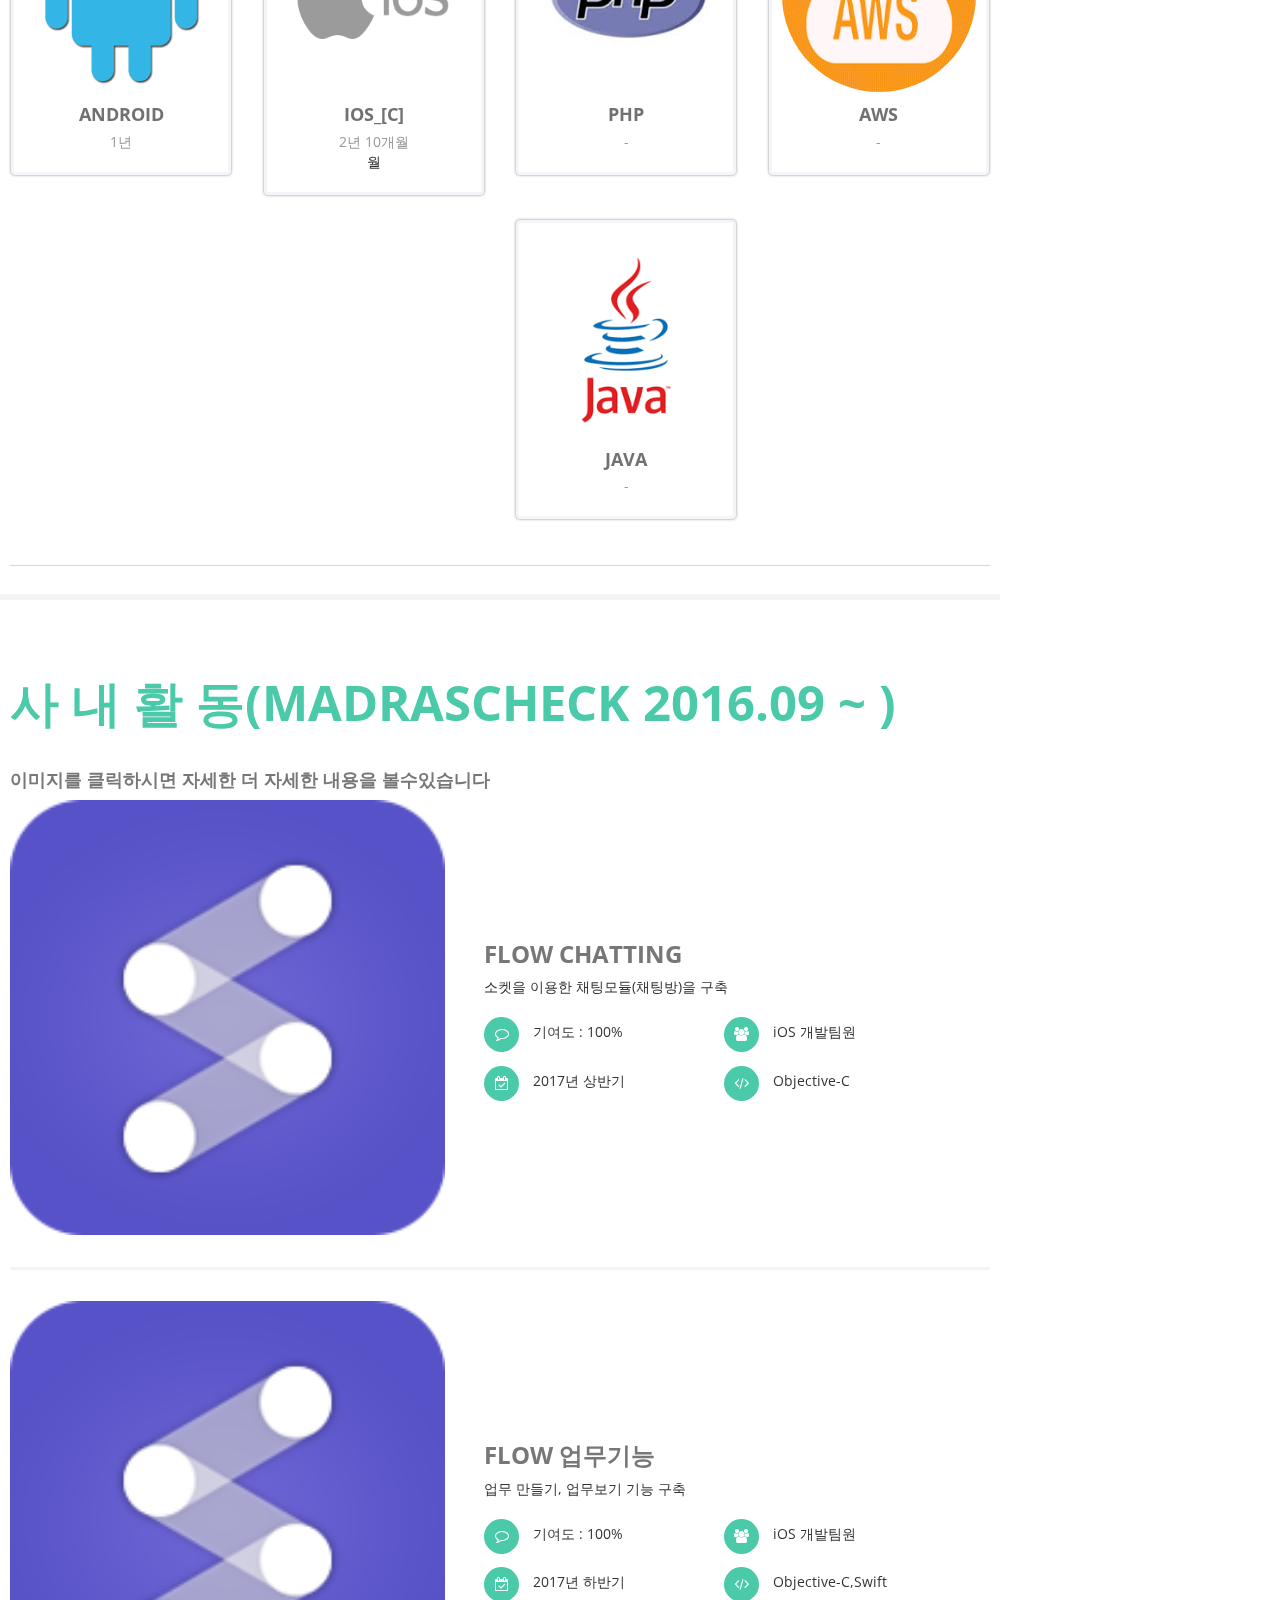
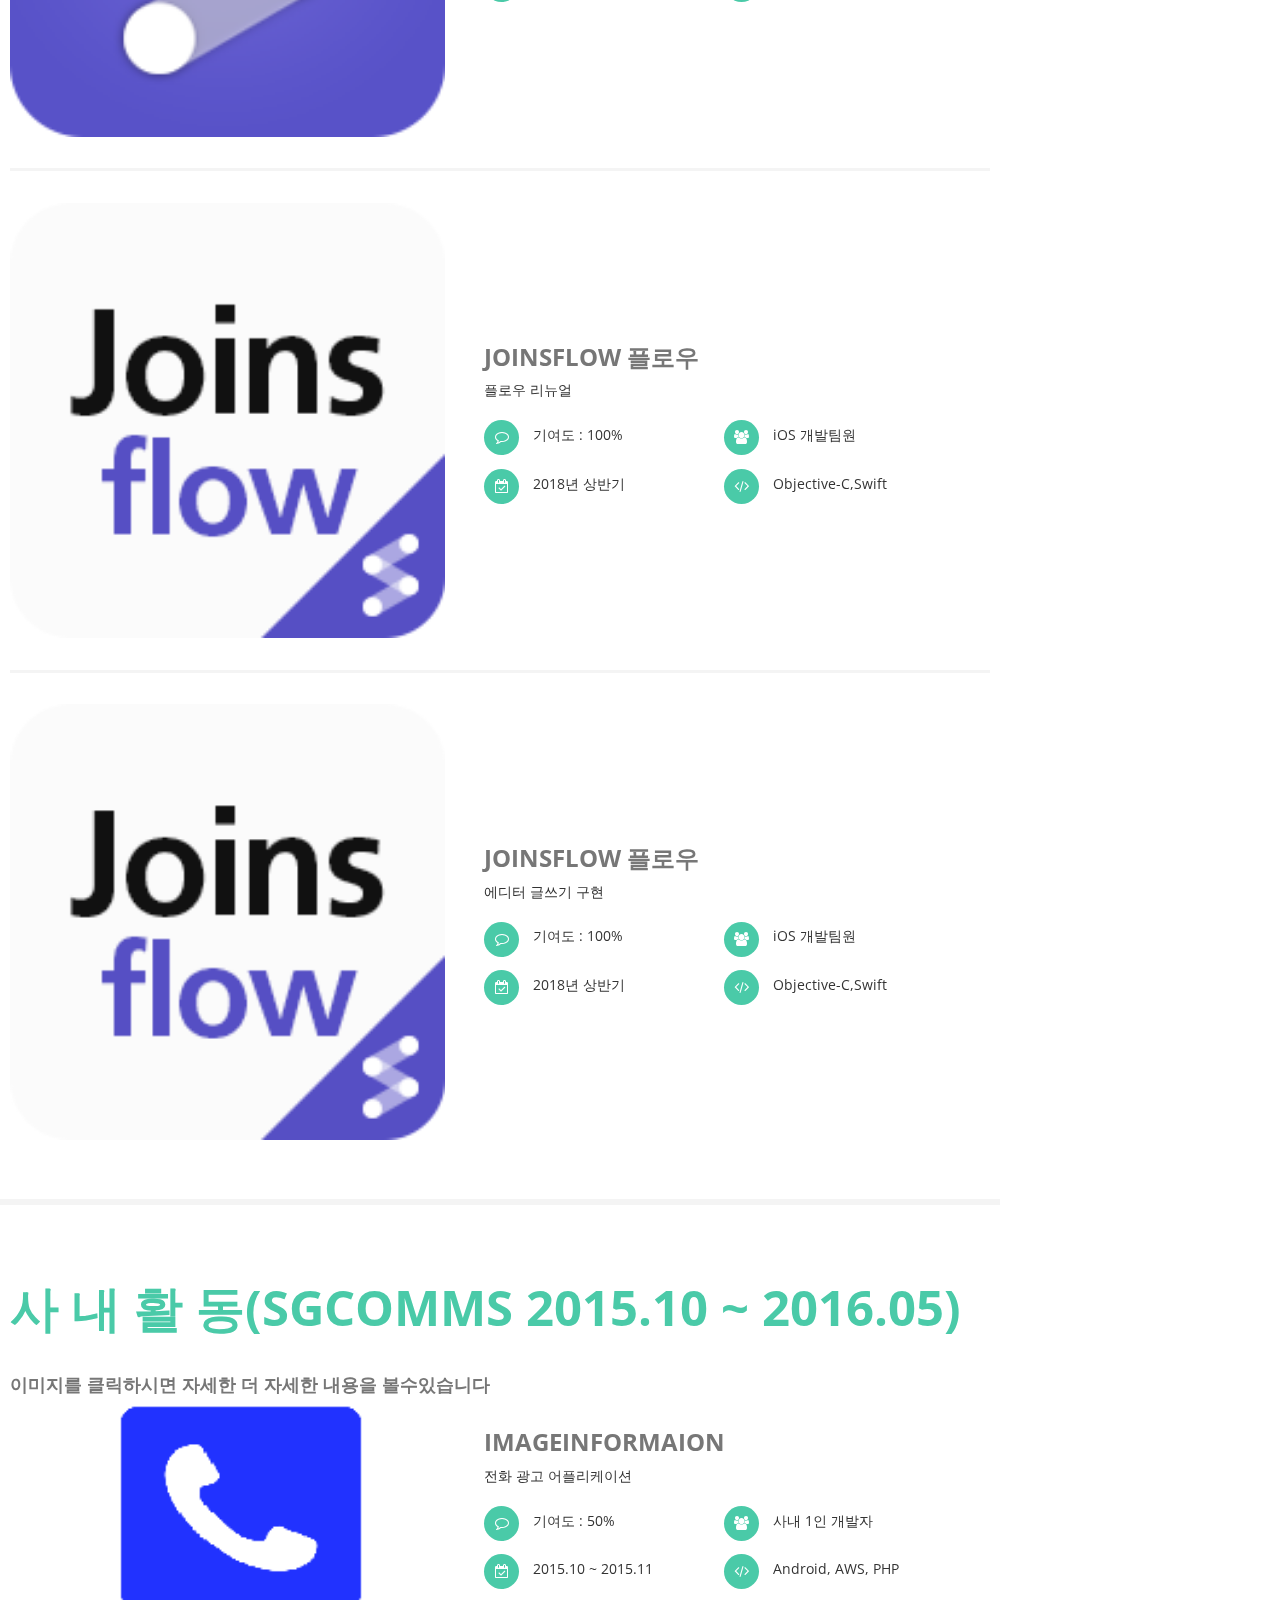
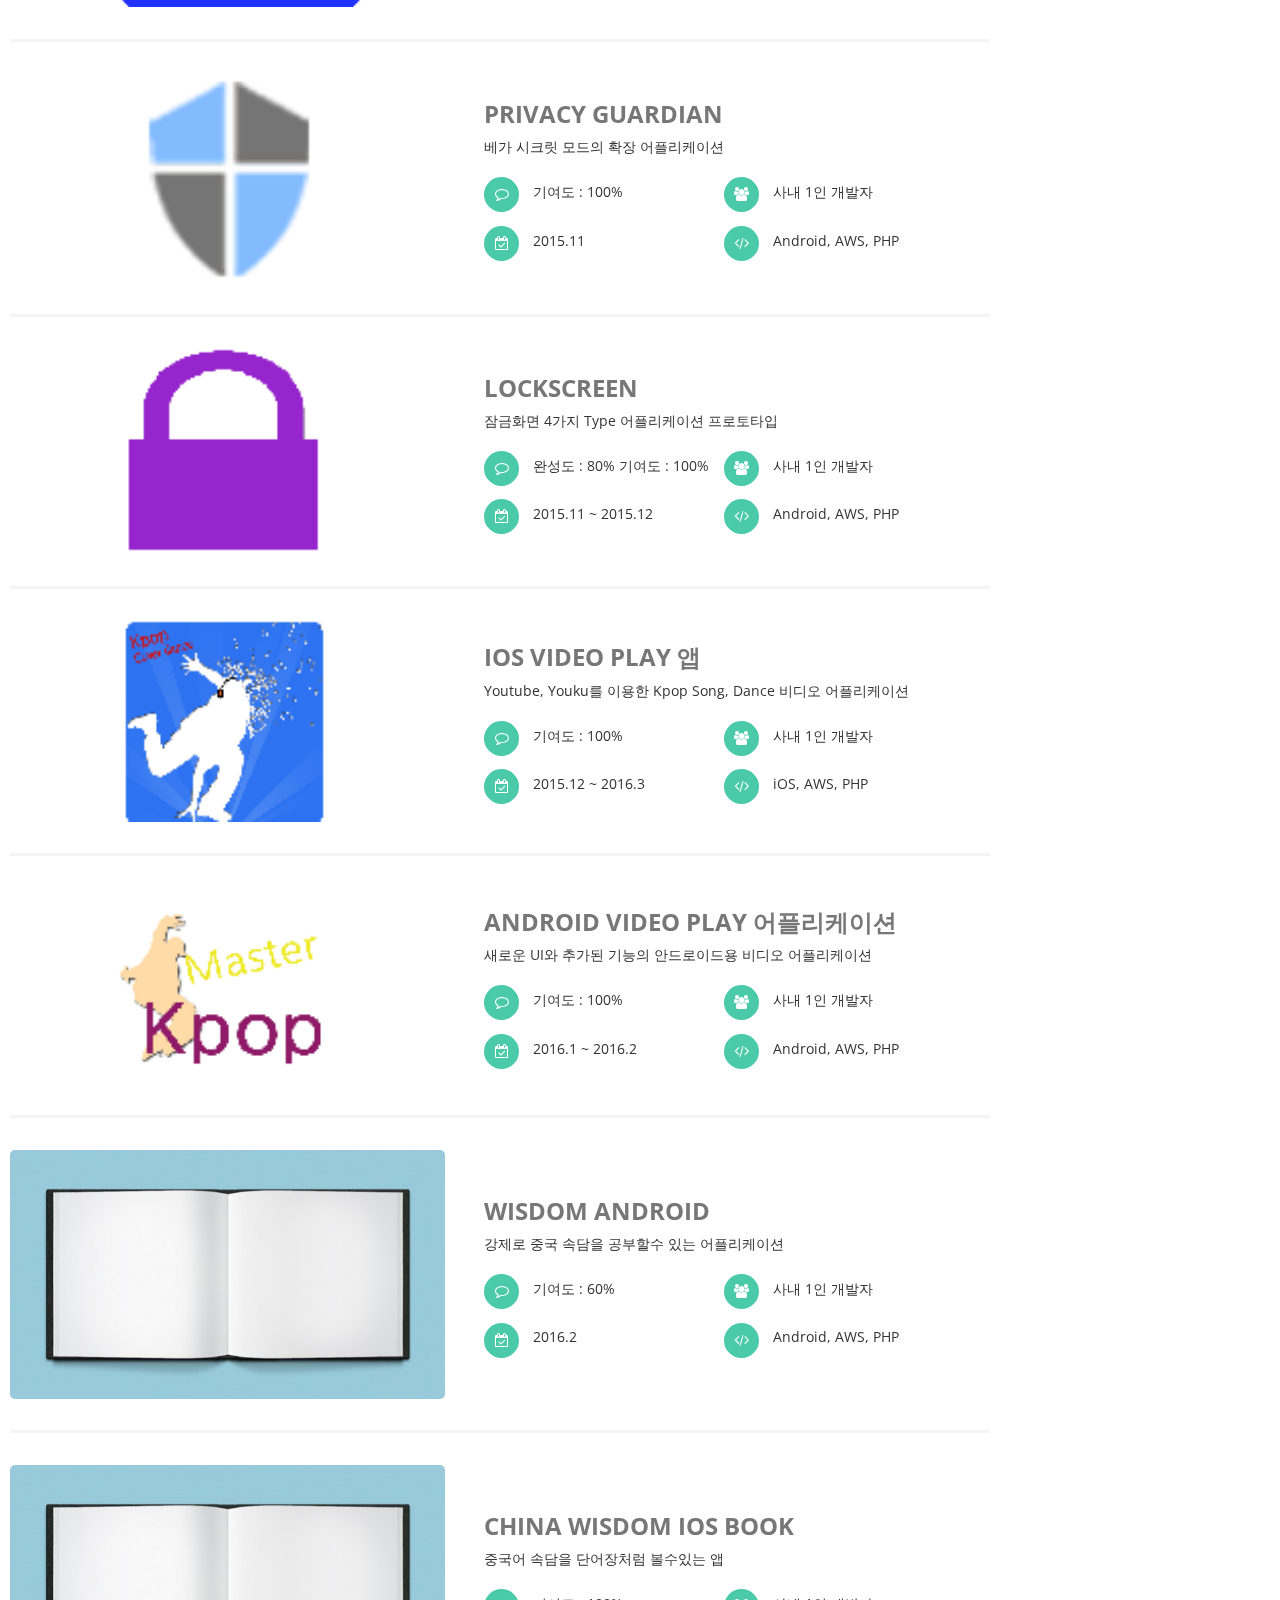
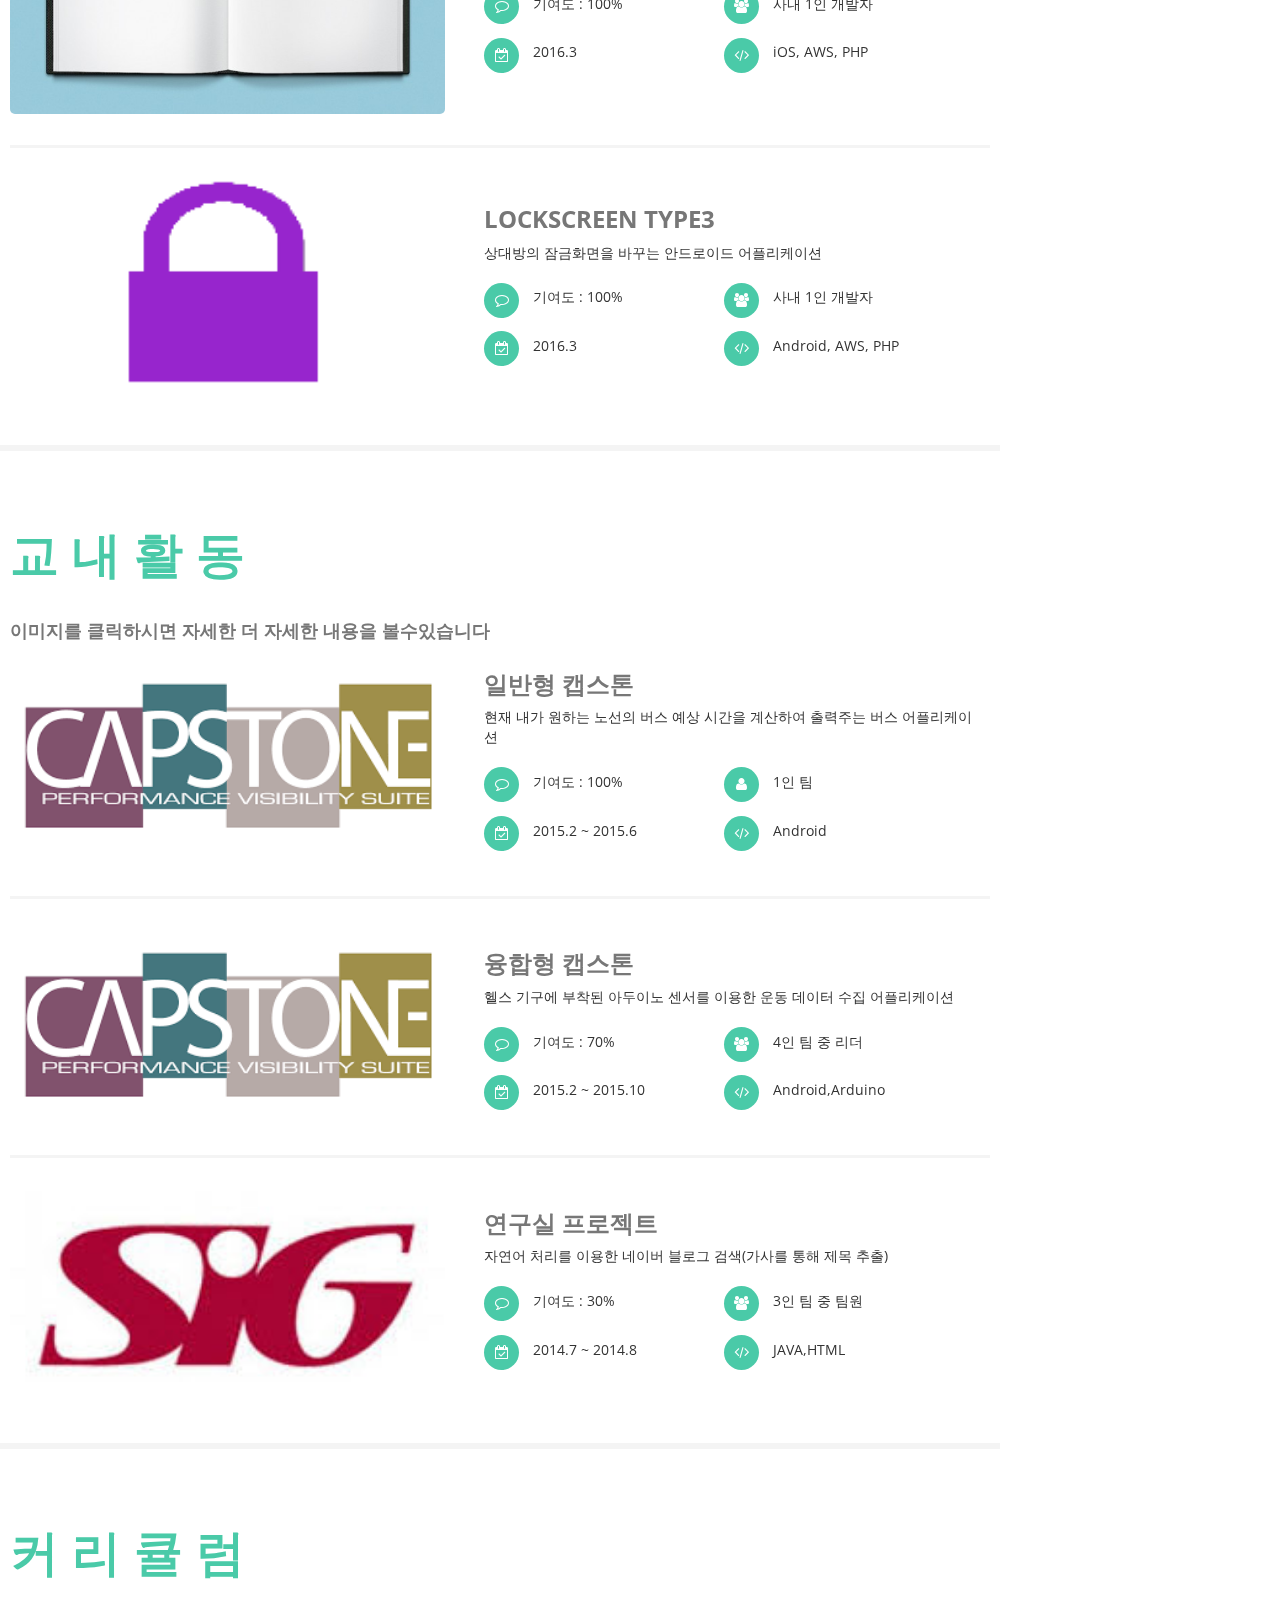
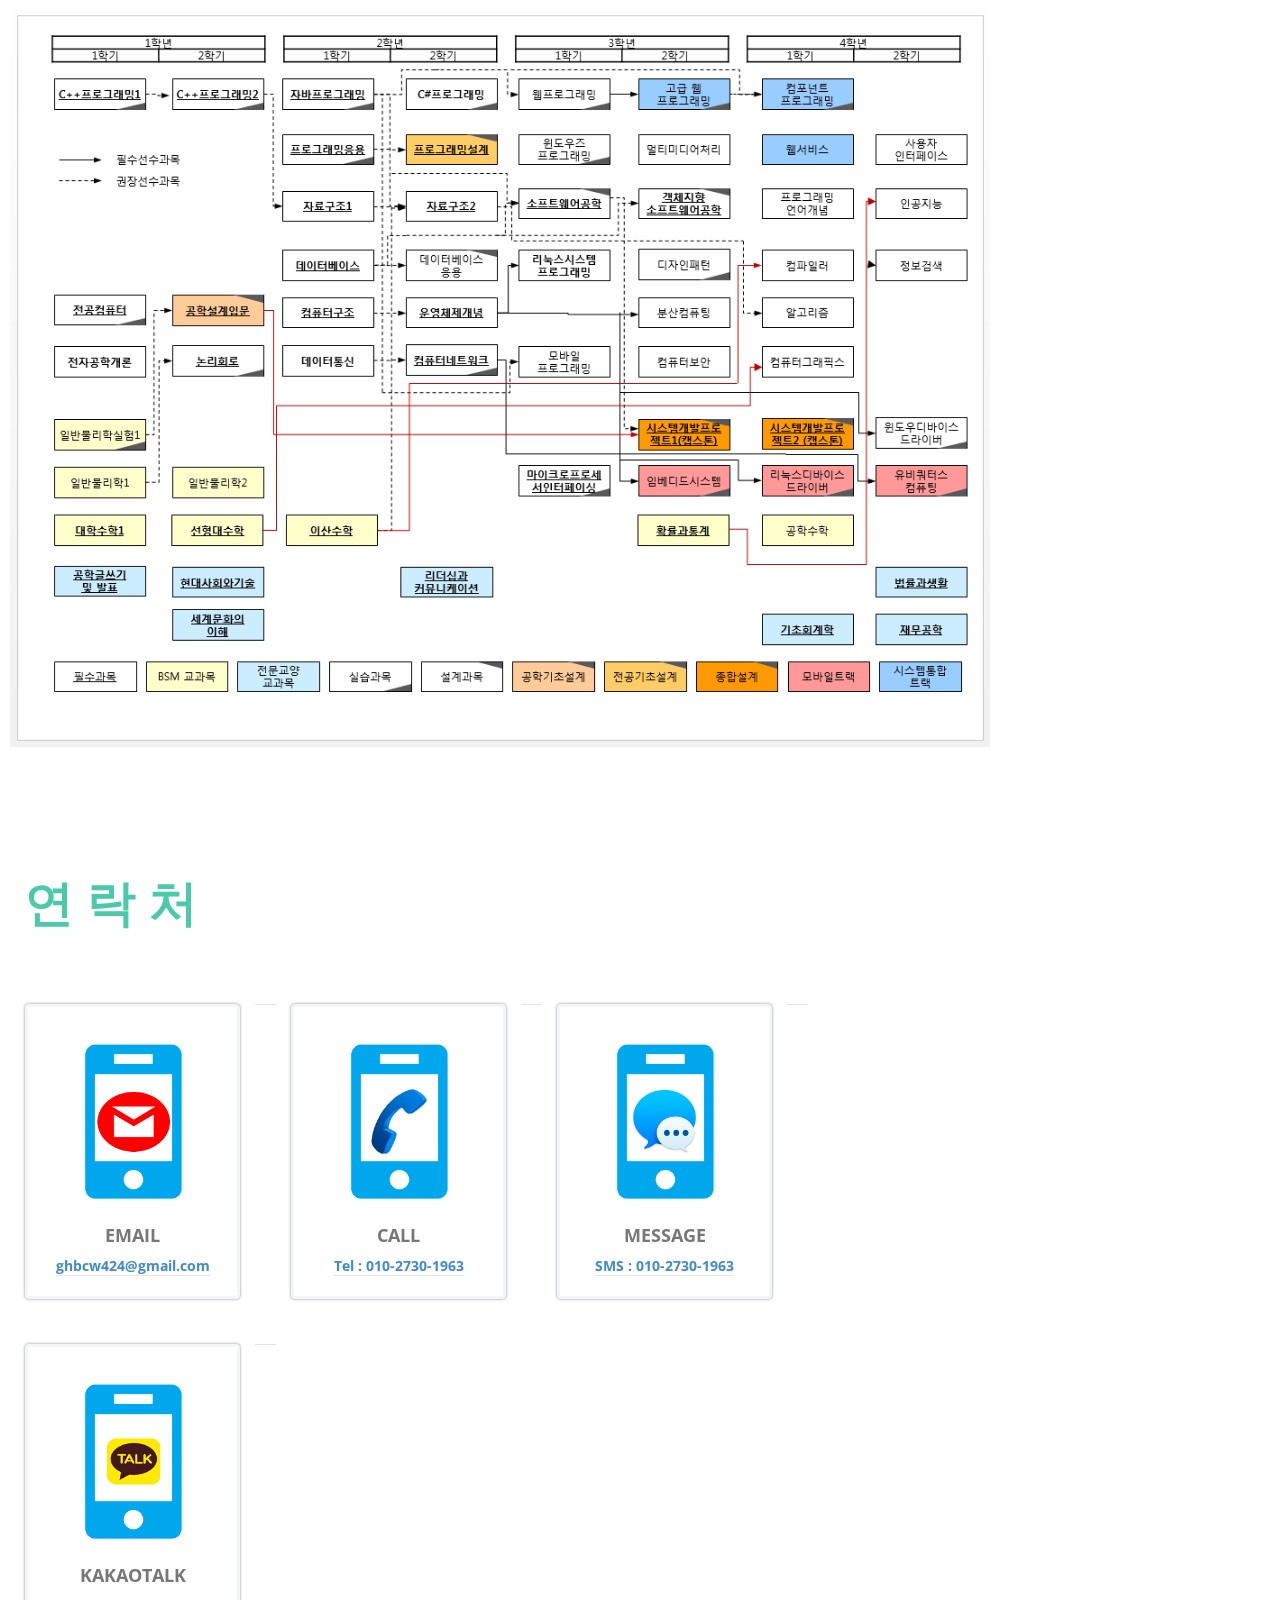
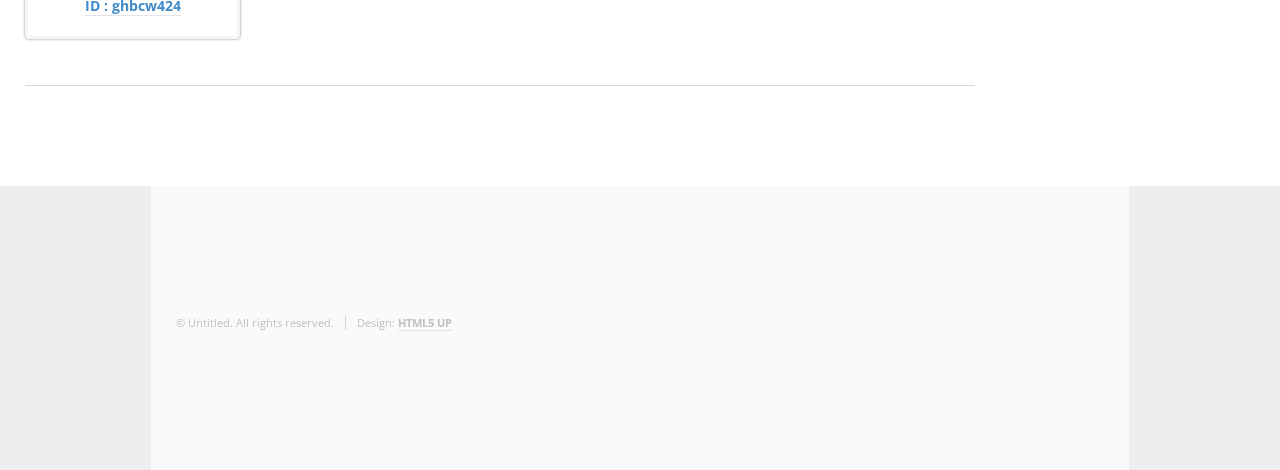
==== commit 3b53cb00: "순서 교체" ====
--- a/index.html
+++ b/index.html
@@ -48,9 +48,11 @@
 					<li><a href="#seven">경력사항</a></li>
 					
 					<li><a href="#two">사용기술</a></li>
+
+					<li><a href="#four2">사내활동(Madrascheck)</a></li>
+					<li><a href="#four">사내활동(SGComms)</a></li>
 					<li><a href="#three">교내활동</a></li>	
-					<li><a href="#four">사내활동(SGComms)</a></li>
-					<li><a href="#four2">사내활동(Madrascheck)</a></li>
+
 					<li><a href="#five">커리큘럼</a></li>
 					<li><a href="#six">연락처</a></li>
 					
@@ -227,181 +229,9 @@
 				</div>
 			</section>
 
-			<!-- Three -->
-			<section id="three">
-				<div class="container">
-					<header class="major">
-						<h2>교 내 활 동</h2><br/>
-						<h4> 이미지를 클릭하시면 자세한 더 자세한 내용을 볼수있습니다</h4>
-					</header>
-
-					<div class="features">
-						<article>
-							<a href="detail.html#1" class="image"><img src="img/logo_capstone2.png" alt="" /></a>
-							<div class="inner">
-								<h3>일반형 캡스톤</h3>
-								<p>현재 내가 원하는 노선의 버스 예상 시간을 계산하여 출력주는 버스 어플리케이션</p><br/>
-								<ul class="feature-icons">
-									<li class="fa-comment-o">기여도 : 100%</li>
-									<li class="fa-user">1인 팀</li>
-									<li class="fa-calendar-check-o">2015.2 ~ 2015.6</li>
-									<li class="fa-code">Android</li>
-
-								</ul>
-							</div>
-						</article>
-						<article>
-							<a href="detail.html#2" class="image"><img src="img/logo_capstone2.png" alt=""  height="42" width="42"/></a>
-							<div class="inner">
-								<h3>융합형 캡스톤</h3>
-								<p>헬스 기구에 부착된 아두이노 센서를 이용한 운동 데이터 수집 어플리케이션</p><br/>
-								<ul class="feature-icons">
-									<li class="fa-comment-o">기여도 : 70%</li>
-									<li class="fa-group">4인 팀 중 리더 </li>
-									<li class="fa-calendar-check-o">2015.2 ~ 2015.10</li>
-									<li class="fa-code">Android,Arduino</li>
-
-								</ul>
-							</div>
-						</article>
-						<article>
-							<a href="detail.html#3" class="image"><img src="img/logo_sig.jpg" alt="" /></a>
-							<div class="inner">
-								<h3>연구실 프로젝트</h3>
-								<p>자연어 처리를 이용한 네이버 블로그 검색(가사를 통해 제목 추출)</p><br/>
-								<ul class="feature-icons">
-									<li class="fa-comment-o">기여도 : 30%</li>
-									<li class="fa-group">3인 팀 중 팀원 </li>
-									<li class="fa-calendar-check-o">2014.7 ~ 2014.8</li>
-									<li class="fa-code">JAVA,HTML</li>
-
-								</ul>
-							</div>
-						</article>
-					</div>
-				</div>
-			</section>
-			<!-- END THREE -->
-
-			<!-- Four -->
-			<section id="four">
-				<div class="container">
-					<header class="major">
-						<h2>사 내 활 동(SGComms 2015.10 ~ 2016.05)</h2><br/>
-											<h4> 이미지를 클릭하시면 자세한 더 자세한 내용을 볼수있습니다</h4>
-					</header>
-					<div class="features">
-						<article>
-							<a href="detail.html#4" class="image"><img src="img/logo_call.png" alt="" /></a>
-							<div class="inner">
-								<h3>ImageInformaion</h3>
-								<p>전화 광고 어플리케이션</p><br/>
-								<ul class="feature-icons">
-									<li class="fa-comment-o">기여도 : 50%</li>
-									<li class="fa-group">사내 1인 개발자</li>
-									<li class="fa-calendar-check-o">2015.10 ~ 2015.11</li>
-									<li class="fa-code">Android, AWS, PHP</li>
-								</ul>
-							</div>
-						</article>
-						<article>
-							<a href="detail.html#5" class="image"><img src="img/android_PG.png" alt="" /></a>
-							<div class="inner">
-								<h3>Privacy Guardian</h3>
-								<p>베가 시크릿 모드의 확장 어플리케이션</p><br/>
-								<ul class="feature-icons">
-									<li class="fa-comment-o">기여도 : 100%</li>
-									<li class="fa-group">사내 1인 개발자</li>
-									<li class="fa-calendar-check-o">2015.11</li>
-									<li class="fa-code">Android, AWS, PHP</li>
-
-								</ul>
-							</div>
-						</article>
-						<article>
-							<a href="detail.html#6" class="image"><img src="img/android_lock.png" alt="" /></a>
-							<div class="inner">
-								<h3>LockScreen</h3>
-								<p>잠금화면 4가지 Type 어플리케이션 프로토타입</p><br/>
-								<ul class="feature-icons">
-									<li class="fa-comment-o">완성도 : 80% 기여도 : 100%</li>
-									<li class="fa-group">사내 1인 개발자</li>
-									<li class="fa-calendar-check-o">2015.11 ~ 2015.12</li>
-									<li class="fa-code">Android, AWS, PHP</li>
-								</ul>
-							</div>
-						</article>
-						<article>
-							<a href="detail.html#7" class="image"><img src="img/iOS_cover.png" alt="" /></a>
-							<div class="inner">
-								<h3>iOS Video Play 앱</h3>
-								<p>Youtube, Youku를 이용한  Kpop Song, Dance 비디오 어플리케이션</p><br/>
-								<ul class="feature-icons">
-									<li class="fa-comment-o">기여도 : 100%</li>
-									<li class="fa-group">사내 1인 개발자</li>
-									<li class="fa-calendar-check-o">2015.12 ~ 2016.3</li>
-									<li class="fa-code">iOS, AWS, PHP</li>
-
-								</ul>
-							</div>
-						</article>
-						<article>
-							<a href="detail.html#8" class="image"><img src="img/android_KPOP.png" alt="" /></a>
-							<div class="inner">
-								<h3>android Video Play 어플리케이션</h3>
-								<p>새로운 UI와 추가된 기능의 안드로이드용 비디오 어플리케이션</p><br/>
-								<ul class="feature-icons">
-									<li class="fa-comment-o">기여도 : 100%</li>
-									<li class="fa-group">사내 1인 개발자</li>
-									<li class="fa-calendar-check-o">2016.1 ~ 2016.2</li>
-									<li class="fa-code">Android, AWS, PHP</li>
-								</ul>
-							</div>
-						</article>
-						<article>
-							<a href="detail.html#9" class="image"><img src="img/android_wisdom.png" alt="" /></a>
-							<div class="inner">
-								<h3>Wisdom android</h3>
-								<p>강제로 중국 속담을 공부할수 있는 어플리케이션</p><br/>
-								<ul class="feature-icons">
-									<li class="fa-comment-o">기여도 : 60%</li>
-									<li class="fa-group">사내 1인 개발자</li>
-									<li class="fa-calendar-check-o">2016.2</li>
-									<li class="fa-code">Android, AWS, PHP</li>
-								</ul>
-							</div>
-						</article>
-
-						<article>
-							<a href="detail.html#10" class="image"><img src="img/android_wisdom.png" alt="" /></a>
-							<div class="inner">
-								<h3>China Wisdom iOS BOOK</h3>
-								<p>중국어 속담을 단어장처럼 볼수있는 앱</p><br/>
-								<ul class="feature-icons">
-									<li class="fa-comment-o">기여도 : 100%</li>
-									<li class="fa-group">사내 1인 개발자</li>
-									<li class="fa-calendar-check-o">2016.3</li>
-									<li class="fa-code">iOS, AWS, PHP</li>
-								</ul>
-							</div>
-						</article>
-						<article>
-							<a href="detail.html#11" class="image"><img src="img/android_lock.png" alt="" /></a>
-							<div class="inner">
-								<h3>LockScreen Type3</h3>
-								<p>상대방의 잠금화면을 바꾸는 안드로이드 어플리케이션</p><br/>
-								<ul class="feature-icons">
-									<li class="fa-comment-o">기여도 : 100%</li>
-									<li class="fa-group">사내 1인 개발자</li>
-									<li class="fa-calendar-check-o">2016.3</li>
-									<li class="fa-code">Android, AWS, PHP</li>
-								</ul>
-							</div>
-						</article>
-
-					</div>
-				</div>
-			</section>
+		
+
+
 
 <!-- Four2 -->
 			<section id="four2">
@@ -469,7 +299,186 @@
 				</div>
 			</section>
 				<!-- Four2 끝 -->
-			<!-- Three -->
+
+					<!-- Four START -->
+			<section id="four">
+				<div class="container">
+					<header class="major">
+						<h2>사 내 활 동(SGComms 2015.10 ~ 2016.05)</h2><br/>
+											<h4> 이미지를 클릭하시면 자세한 더 자세한 내용을 볼수있습니다</h4>
+					</header>
+					<div class="features">
+						<article>
+							<a href="detail.html#4" class="image"><img src="img/logo_call.png" alt="" /></a>
+							<div class="inner">
+								<h3>ImageInformaion</h3>
+								<p>전화 광고 어플리케이션</p><br/>
+								<ul class="feature-icons">
+									<li class="fa-comment-o">기여도 : 50%</li>
+									<li class="fa-group">사내 1인 개발자</li>
+									<li class="fa-calendar-check-o">2015.10 ~ 2015.11</li>
+									<li class="fa-code">Android, AWS, PHP</li>
+								</ul>
+							</div>
+						</article>
+						<article>
+							<a href="detail.html#5" class="image"><img src="img/android_PG.png" alt="" /></a>
+							<div class="inner">
+								<h3>Privacy Guardian</h3>
+								<p>베가 시크릿 모드의 확장 어플리케이션</p><br/>
+								<ul class="feature-icons">
+									<li class="fa-comment-o">기여도 : 100%</li>
+									<li class="fa-group">사내 1인 개발자</li>
+									<li class="fa-calendar-check-o">2015.11</li>
+									<li class="fa-code">Android, AWS, PHP</li>
+
+								</ul>
+							</div>
+						</article>
+						<article>
+							<a href="detail.html#6" class="image"><img src="img/android_lock.png" alt="" /></a>
+							<div class="inner">
+								<h3>LockScreen</h3>
+								<p>잠금화면 4가지 Type 어플리케이션 프로토타입</p><br/>
+								<ul class="feature-icons">
+									<li class="fa-comment-o">완성도 : 80% 기여도 : 100%</li>
+									<li class="fa-group">사내 1인 개발자</li>
+									<li class="fa-calendar-check-o">2015.11 ~ 2015.12</li>
+									<li class="fa-code">Android, AWS, PHP</li>
+								</ul>
+							</div>
+						</article>
+						<article>
+							<a href="detail.html#7" class="image"><img src="img/iOS_cover.png" alt="" /></a>
+							<div class="inner">
+								<h3>iOS Video Play 앱</h3>
+								<p>Youtube, Youku를 이용한  Kpop Song, Dance 비디오 어플리케이션</p><br/>
+								<ul class="feature-icons">
+									<li class="fa-comment-o">기여도 : 100%</li>
+									<li class="fa-group">사내 1인 개발자</li>
+									<li class="fa-calendar-check-o">2015.12 ~ 2016.3</li>
+									<li class="fa-code">iOS, AWS, PHP</li>
+
+								</ul>
+							</div>
+						</article>
+						<article>
+							<a href="detail.html#8" class="image"><img src="img/android_KPOP.png" alt="" /></a>
+							<div class="inner">
+								<h3>android Video Play 어플리케이션</h3>
+								<p>새로운 UI와 추가된 기능의 안드로이드용 비디오 어플리케이션</p><br/>
+								<ul class="feature-icons">
+									<li class="fa-comment-o">기여도 : 100%</li>
+									<li class="fa-group">사내 1인 개발자</li>
+									<li class="fa-calendar-check-o">2016.1 ~ 2016.2</li>
+									<li class="fa-code">Android, AWS, PHP</li>
+								</ul>
+							</div>
+						</article>
+						<article>
+							<a href="detail.html#9" class="image"><img src="img/android_wisdom.png" alt="" /></a>
+							<div class="inner">
+								<h3>Wisdom android</h3>
+								<p>강제로 중국 속담을 공부할수 있는 어플리케이션</p><br/>
+								<ul class="feature-icons">
+									<li class="fa-comment-o">기여도 : 60%</li>
+									<li class="fa-group">사내 1인 개발자</li>
+									<li class="fa-calendar-check-o">2016.2</li>
+									<li class="fa-code">Android, AWS, PHP</li>
+								</ul>
+							</div>
+						</article>
+
+						<article>
+							<a href="detail.html#10" class="image"><img src="img/android_wisdom.png" alt="" /></a>
+							<div class="inner">
+								<h3>China Wisdom iOS BOOK</h3>
+								<p>중국어 속담을 단어장처럼 볼수있는 앱</p><br/>
+								<ul class="feature-icons">
+									<li class="fa-comment-o">기여도 : 100%</li>
+									<li class="fa-group">사내 1인 개발자</li>
+									<li class="fa-calendar-check-o">2016.3</li>
+									<li class="fa-code">iOS, AWS, PHP</li>
+								</ul>
+							</div>
+						</article>
+						<article>
+							<a href="detail.html#11" class="image"><img src="img/android_lock.png" alt="" /></a>
+							<div class="inner">
+								<h3>LockScreen Type3</h3>
+								<p>상대방의 잠금화면을 바꾸는 안드로이드 어플리케이션</p><br/>
+								<ul class="feature-icons">
+									<li class="fa-comment-o">기여도 : 100%</li>
+									<li class="fa-group">사내 1인 개발자</li>
+									<li class="fa-calendar-check-o">2016.3</li>
+									<li class="fa-code">Android, AWS, PHP</li>
+								</ul>
+							</div>
+						</article>
+
+					</div>
+				</div>
+			</section>
+<!-- Four END -->
+
+	<!-- Three -->
+			<section id="three">
+				<div class="container">
+					<header class="major">
+						<h2>교 내 활 동</h2><br/>
+						<h4> 이미지를 클릭하시면 자세한 더 자세한 내용을 볼수있습니다</h4>
+					</header>
+
+					<div class="features">
+						<article>
+							<a href="detail.html#1" class="image"><img src="img/logo_capstone2.png" alt="" /></a>
+							<div class="inner">
+								<h3>일반형 캡스톤</h3>
+								<p>현재 내가 원하는 노선의 버스 예상 시간을 계산하여 출력주는 버스 어플리케이션</p><br/>
+								<ul class="feature-icons">
+									<li class="fa-comment-o">기여도 : 100%</li>
+									<li class="fa-user">1인 팀</li>
+									<li class="fa-calendar-check-o">2015.2 ~ 2015.6</li>
+									<li class="fa-code">Android</li>
+
+								</ul>
+							</div>
+						</article>
+						<article>
+							<a href="detail.html#2" class="image"><img src="img/logo_capstone2.png" alt=""  height="42" width="42"/></a>
+							<div class="inner">
+								<h3>융합형 캡스톤</h3>
+								<p>헬스 기구에 부착된 아두이노 센서를 이용한 운동 데이터 수집 어플리케이션</p><br/>
+								<ul class="feature-icons">
+									<li class="fa-comment-o">기여도 : 70%</li>
+									<li class="fa-group">4인 팀 중 리더 </li>
+									<li class="fa-calendar-check-o">2015.2 ~ 2015.10</li>
+									<li class="fa-code">Android,Arduino</li>
+
+								</ul>
+							</div>
+						</article>
+						<article>
+							<a href="detail.html#3" class="image"><img src="img/logo_sig.jpg" alt="" /></a>
+							<div class="inner">
+								<h3>연구실 프로젝트</h3>
+								<p>자연어 처리를 이용한 네이버 블로그 검색(가사를 통해 제목 추출)</p><br/>
+								<ul class="feature-icons">
+									<li class="fa-comment-o">기여도 : 30%</li>
+									<li class="fa-group">3인 팀 중 팀원 </li>
+									<li class="fa-calendar-check-o">2014.7 ~ 2014.8</li>
+									<li class="fa-code">JAVA,HTML</li>
+
+								</ul>
+							</div>
+						</article>
+					</div>
+				</div>
+			</section>
+			<!-- END THREE -->
+			
+
+			<!-- five -->
 			<section id="five">
 				<div class="container">
 					<header class="major">
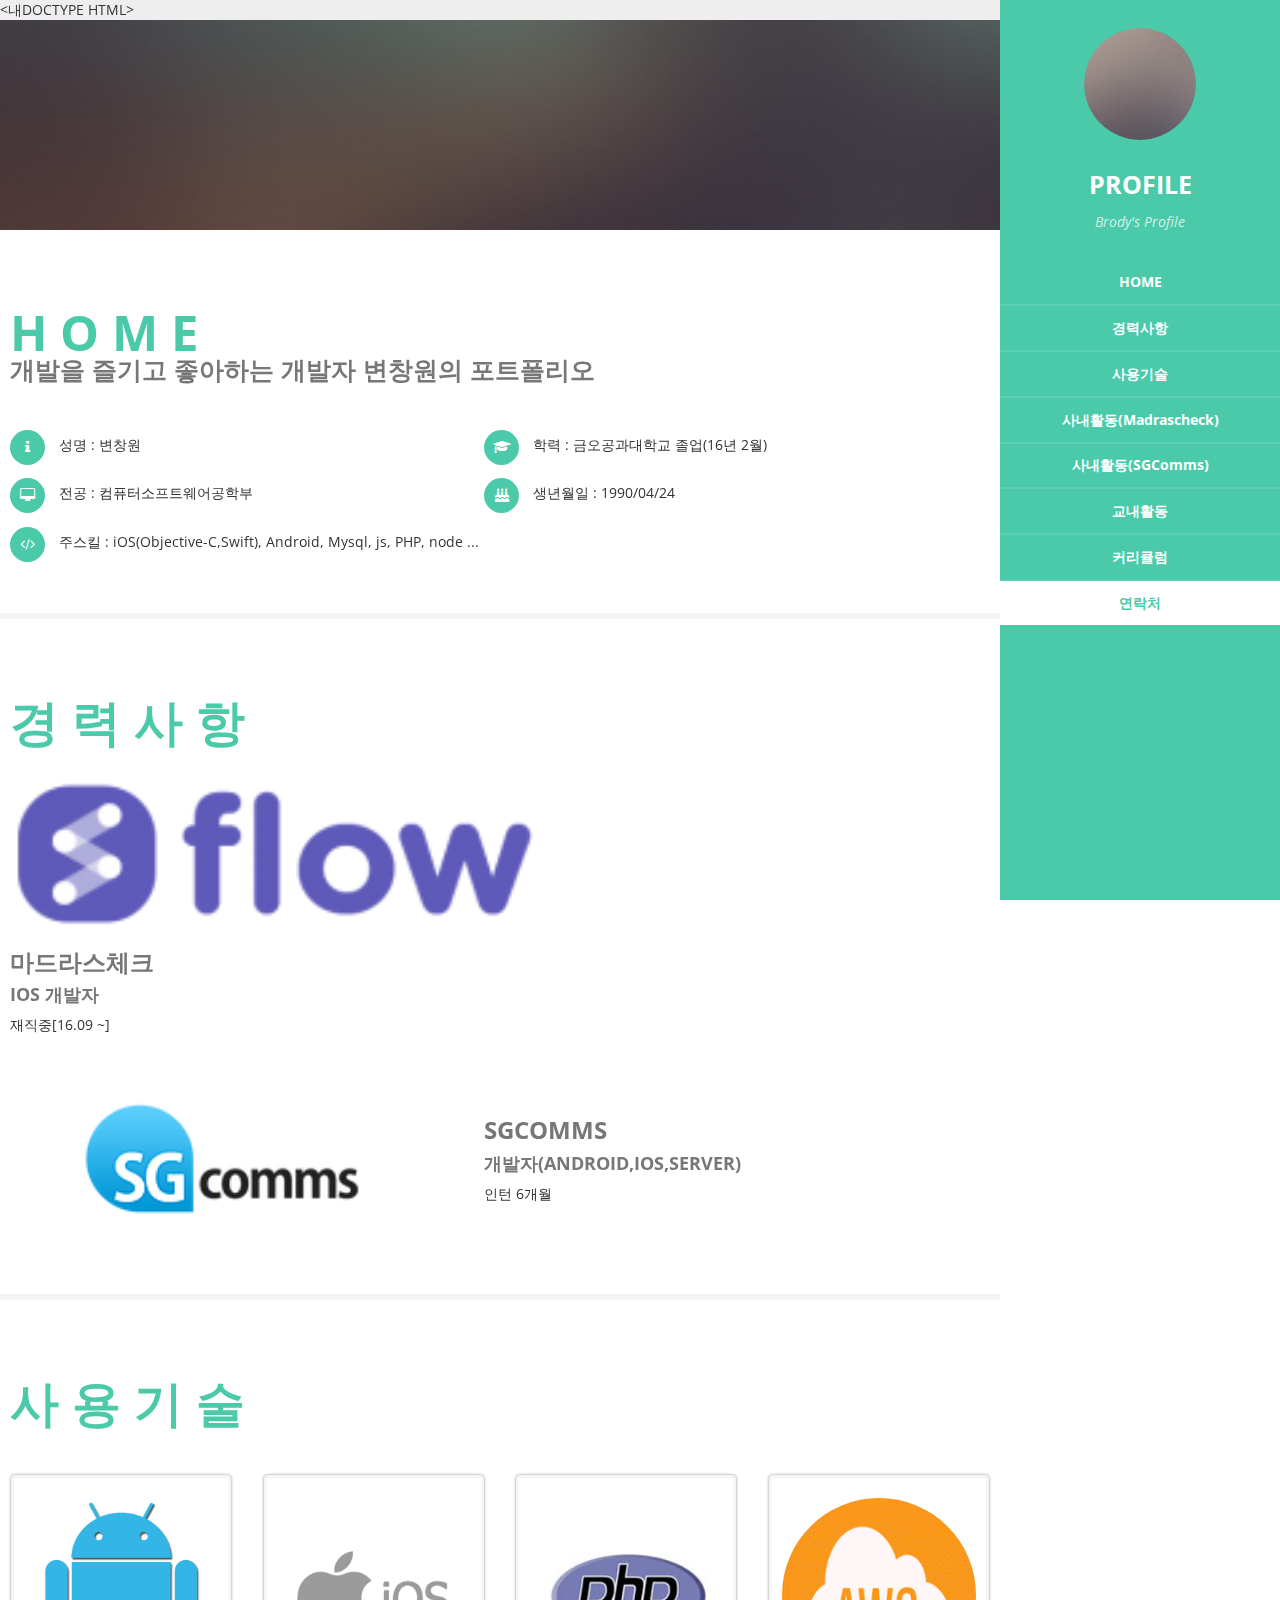
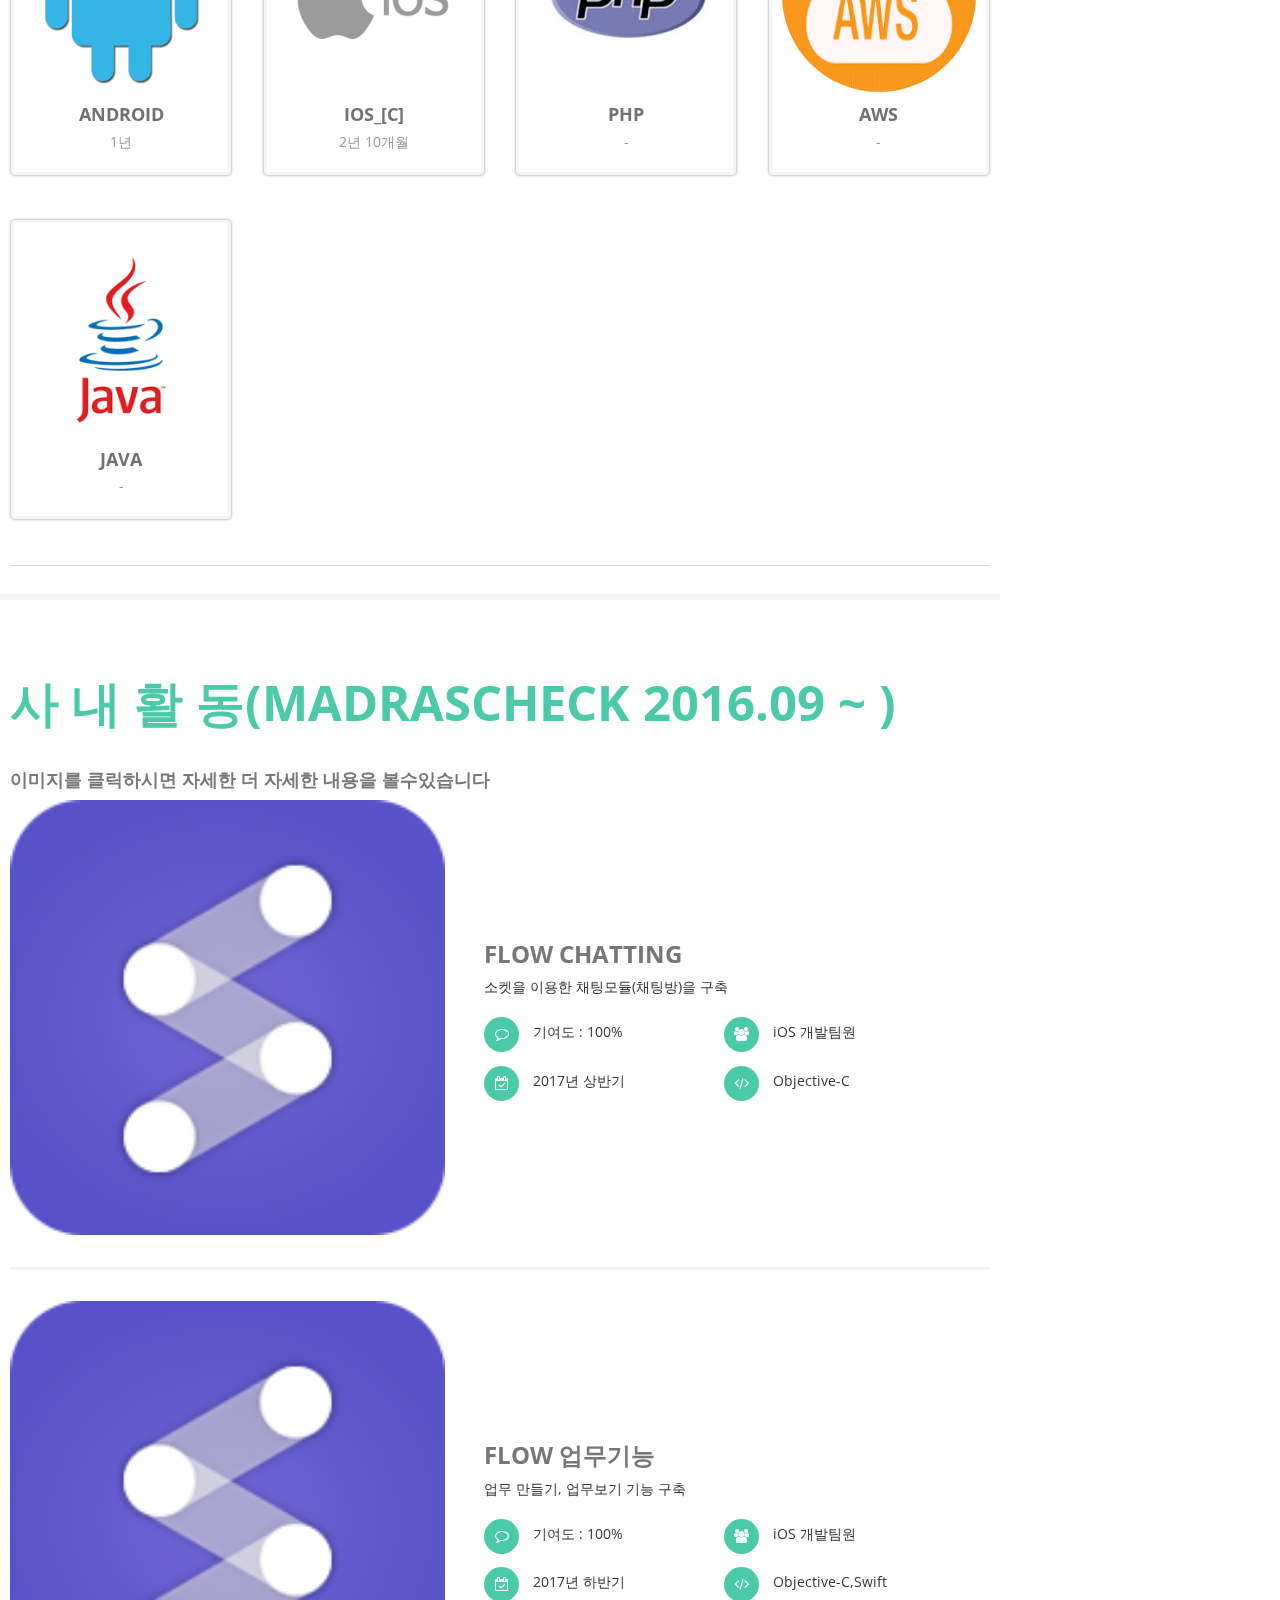
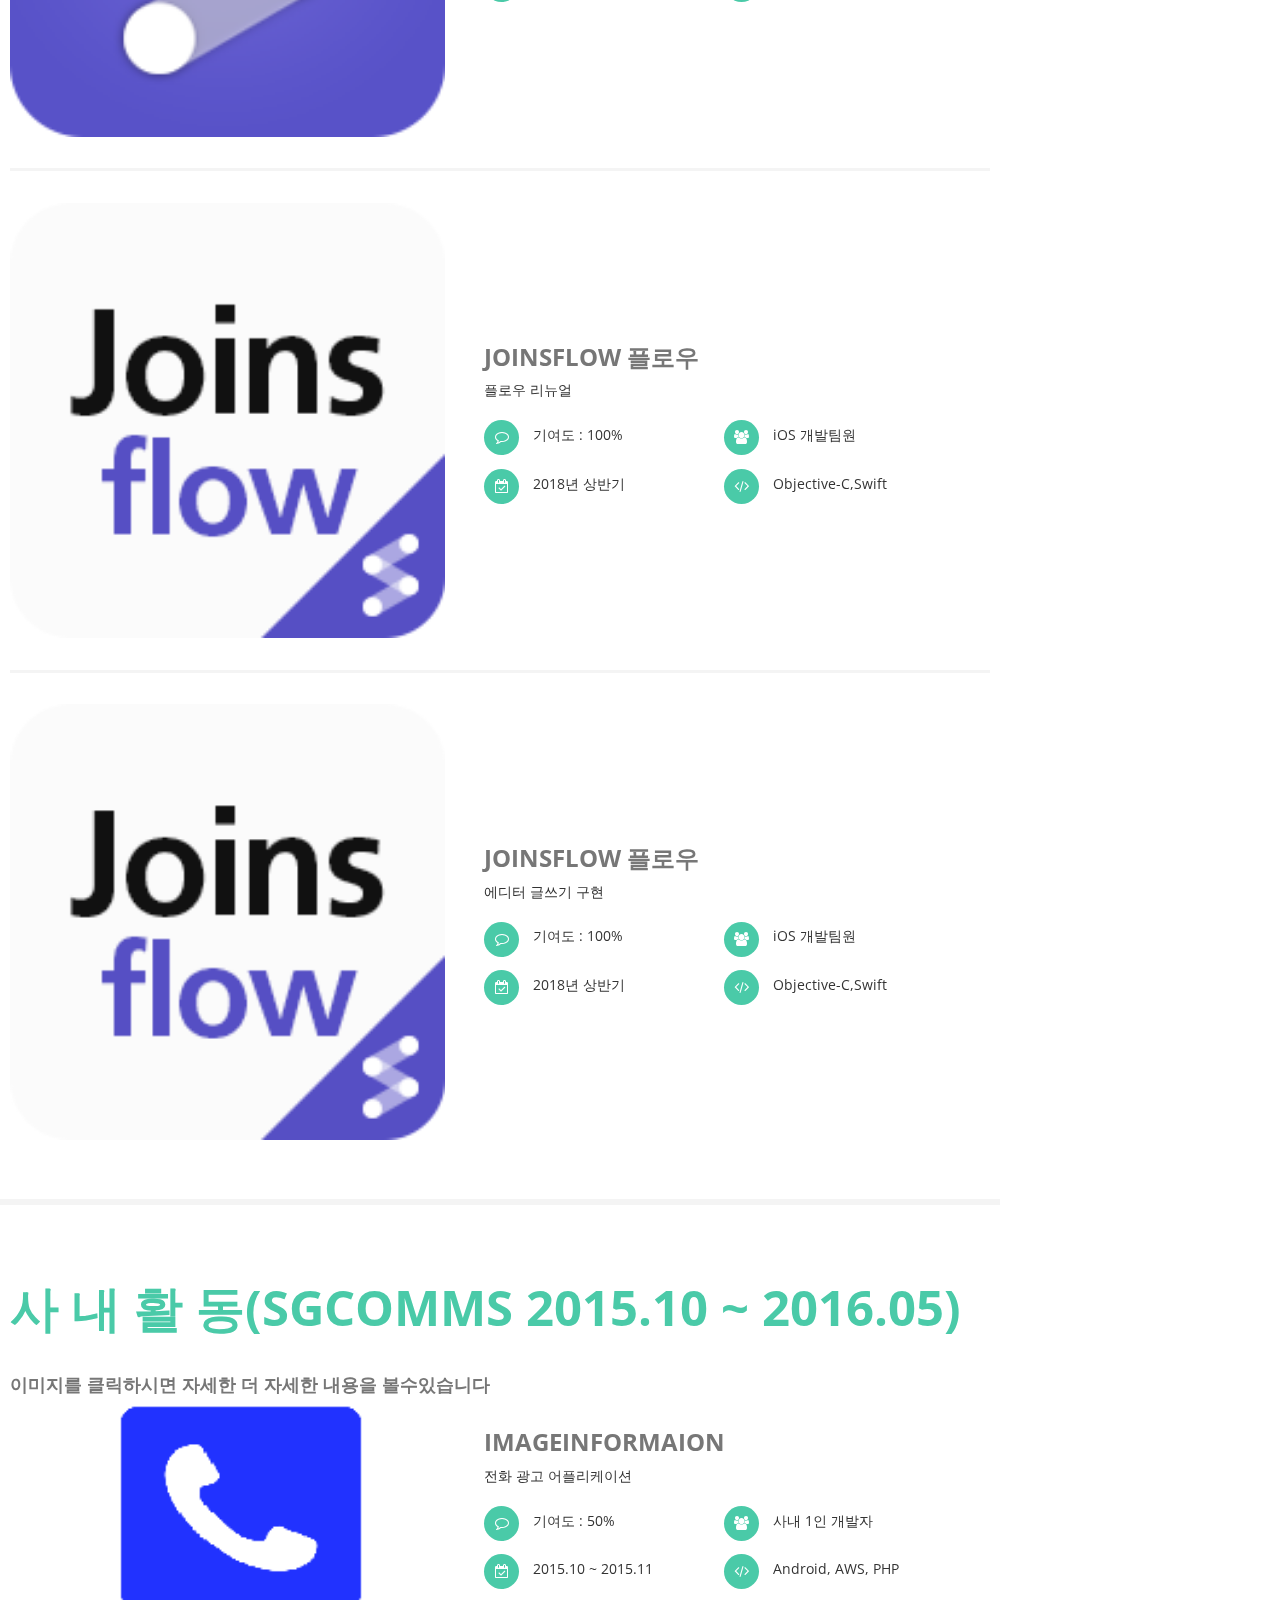
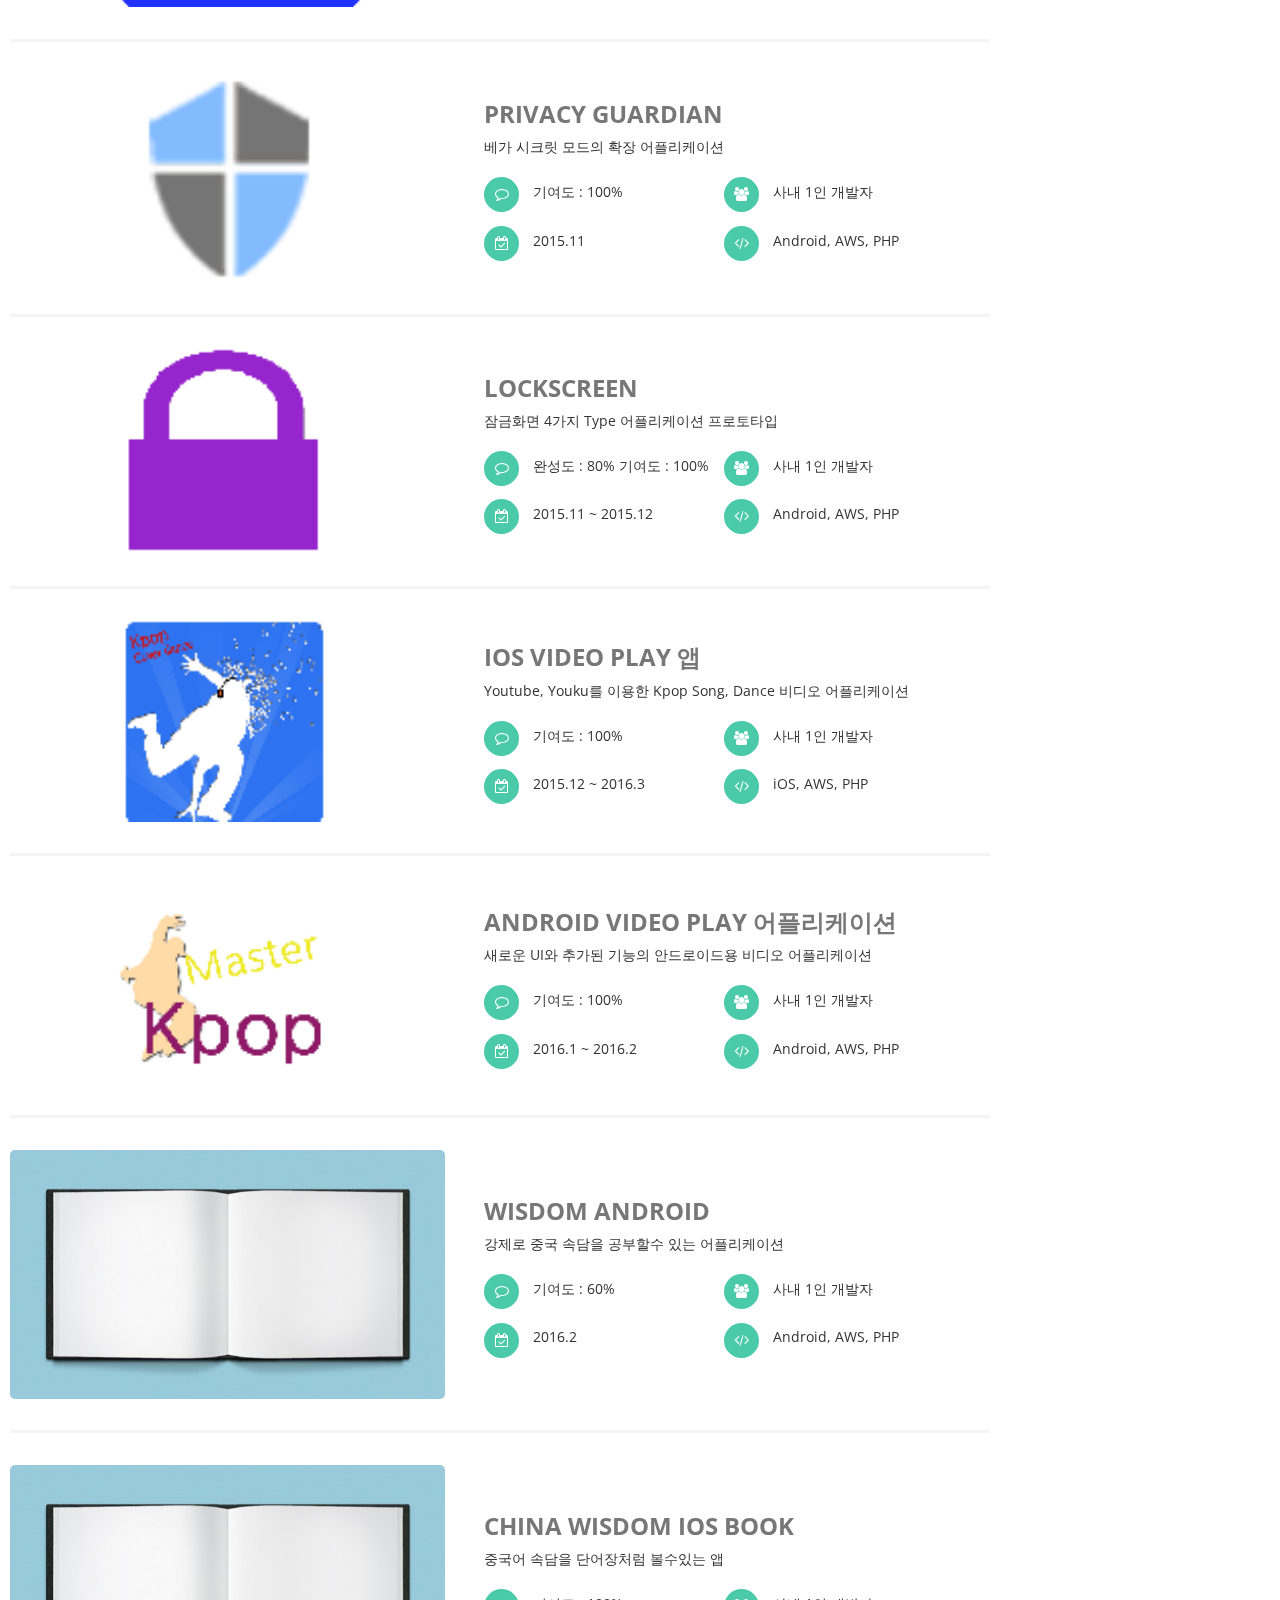
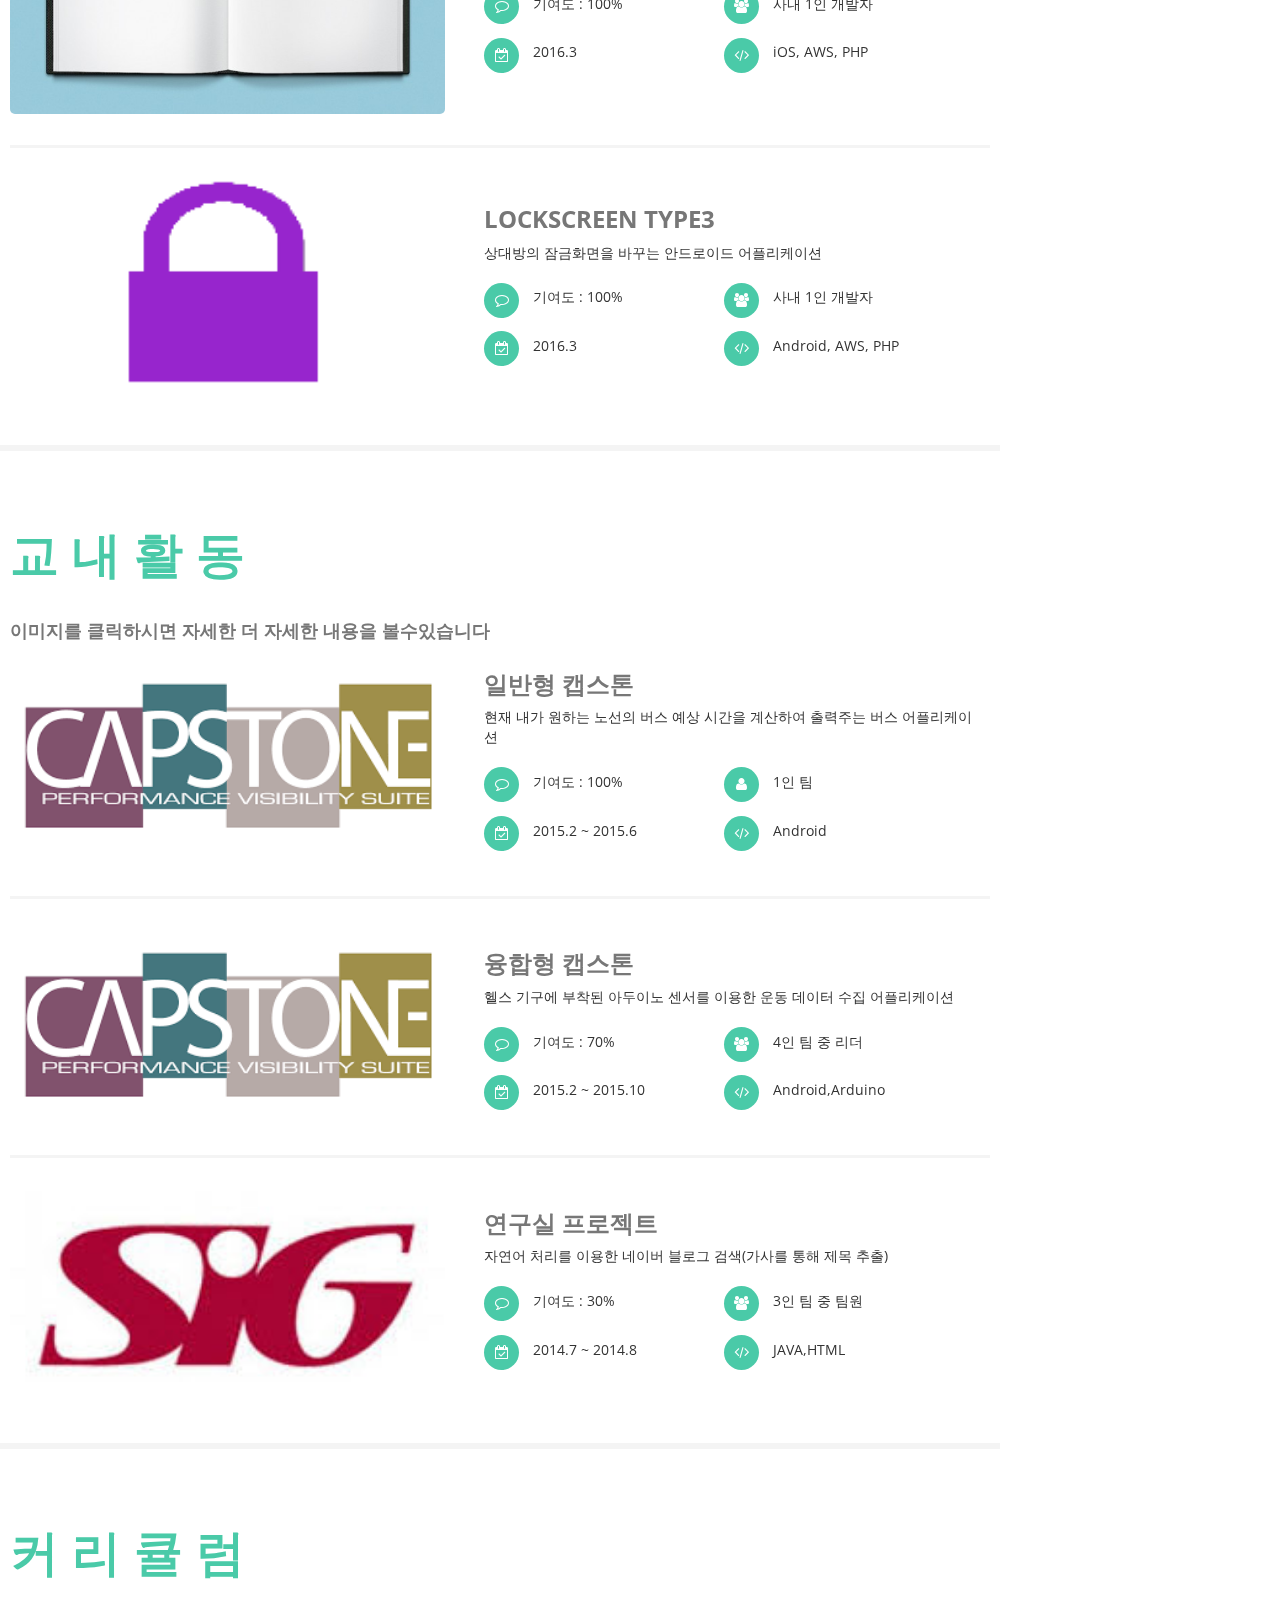
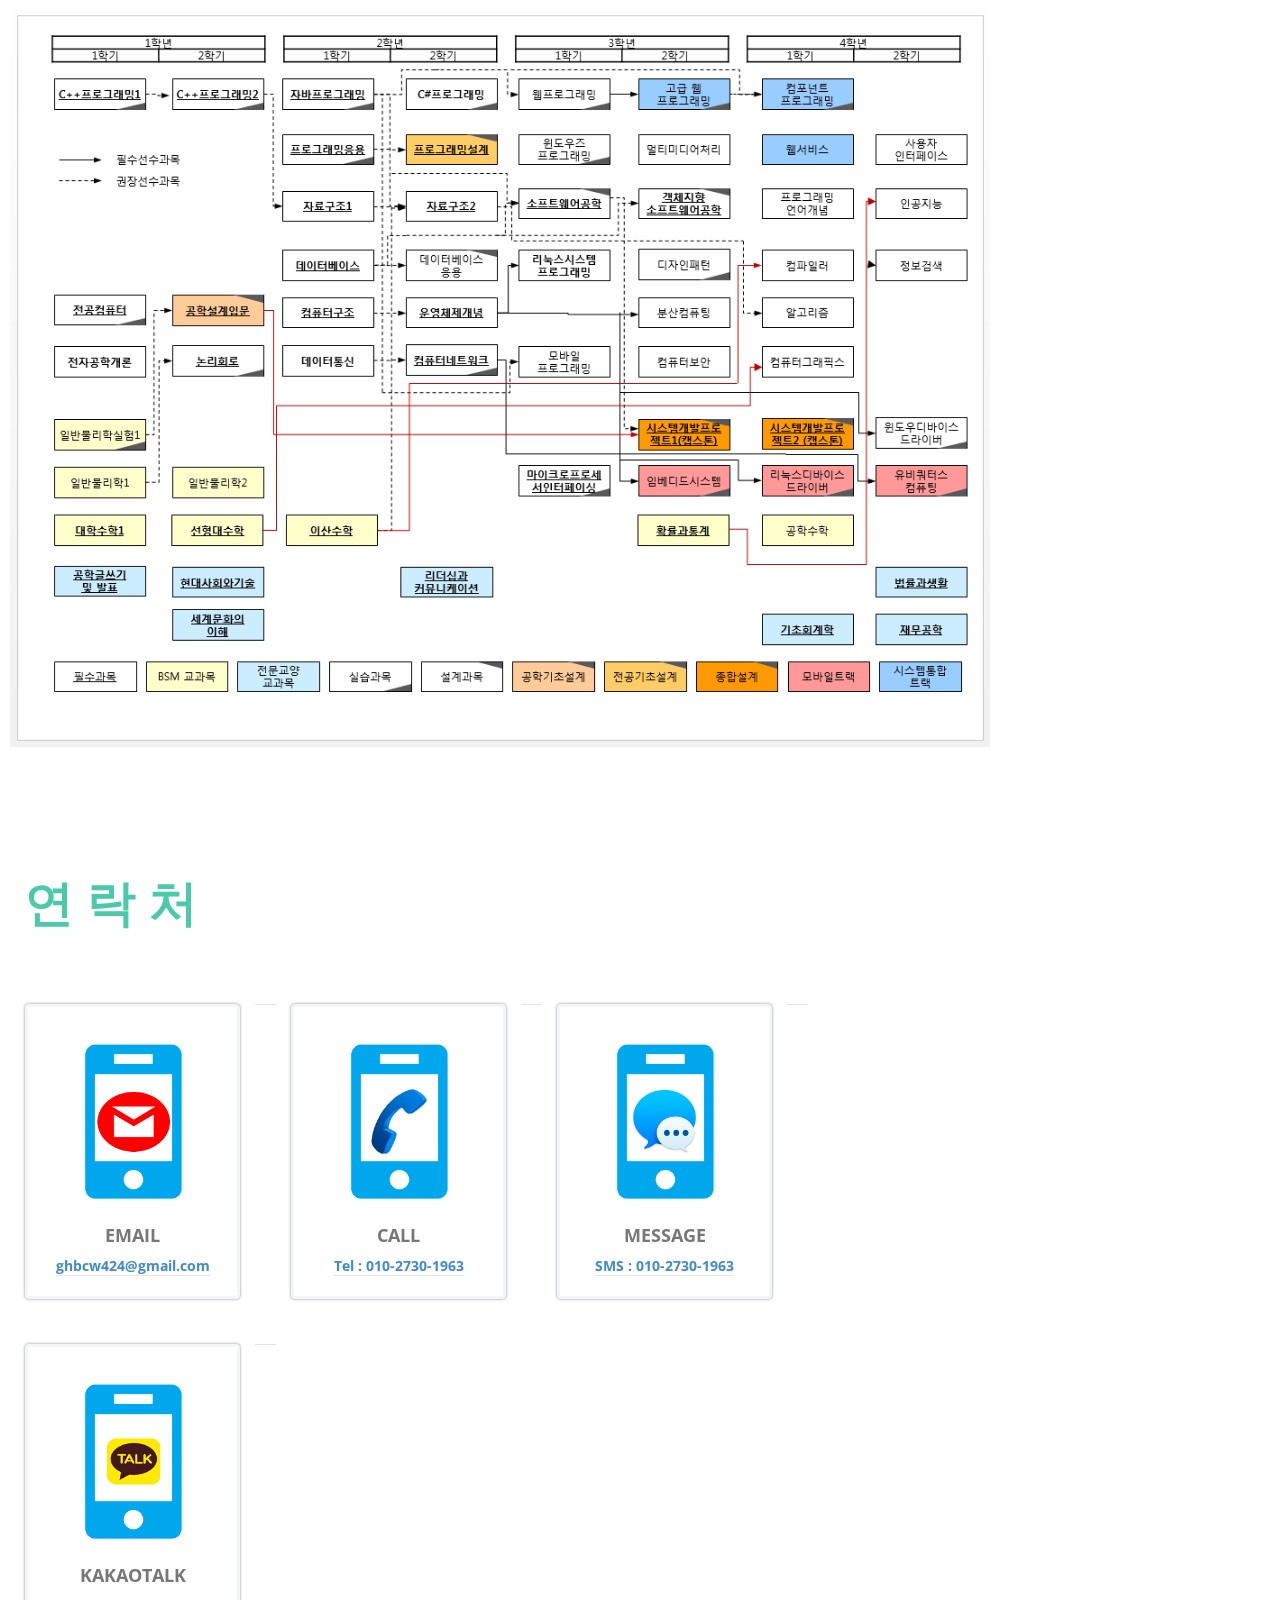
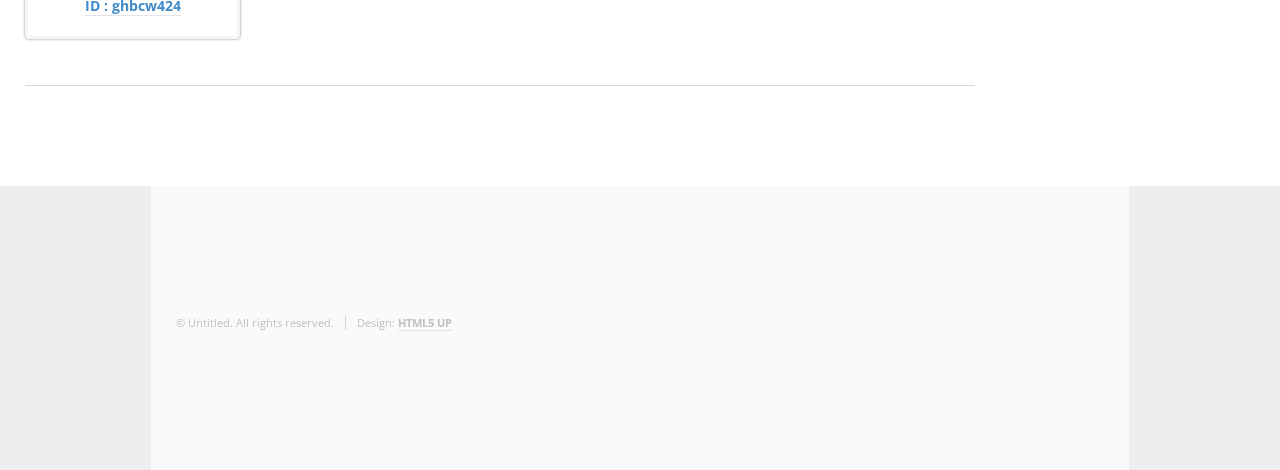
==== commit c60cf496: "에러수정" ====
--- a/index.html
+++ b/index.html
@@ -159,10 +159,6 @@
 										<h5>iOS_[C]</h5>
 										<span>2년 10개월</span> 
 									
-	월
-
-									
-
 									</div>
 								</div>
 								<div class="col-md-3 col-sm-6">
@@ -557,357 +553,8 @@
 	</div>
 	</section>
 
-
-
-
-	<!-- Five -->
-							<!--
-								<section id="five">
-									<div class="container">
-										<h3>Elements</h3>
-
-										<section>
-											<h4>Text</h4>
-											<p>This is <b>bold</b> and this is <strong>strong</strong>. This is <i>italic</i> and this is <em>emphasized</em>.
-											This is <sup>superscript</sup> text and this is <sub>subscript</sub> text.
-											This is <u>underlined</u> and this is code: <code>for (;;) { ... }</code>. Finally, <a href="#">this is a link</a>.</p>
-											<hr />
-											<header>
-												<h4>Heading with a Subtitle</h4>
-												<p>Lorem ipsum dolor sit amet nullam id egestas urna aliquam</p>
-											</header>
-											<p>Nunc lacinia ante nunc ac lobortis. Interdum adipiscing gravida odio porttitor sem non mi integer non faucibus ornare mi ut ante amet placerat aliquet. Volutpat eu sed ante lacinia sapien lorem accumsan varius montes viverra nibh in adipiscing blandit tempus accumsan.</p>
-											<header>
-												<h5>Heading with a Subtitle</h5>
-												<p>Lorem ipsum dolor sit amet nullam id egestas urna aliquam</p>
-											</header>
-											<p>Nunc lacinia ante nunc ac lobortis. Interdum adipiscing gravida odio porttitor sem non mi integer non faucibus ornare mi ut ante amet placerat aliquet. Volutpat eu sed ante lacinia sapien lorem accumsan varius montes viverra nibh in adipiscing blandit tempus accumsan.</p>
-											<hr />
-											<h2>Heading Level 2</h2>
-											<h3>Heading Level 3</h3>
-											<h4>Heading Level 4</h4>
-											<h5>Heading Level 5</h5>
-											<h6>Heading Level 6</h6>
-											<hr />
-											<h5>Blockquote</h5>
-											<blockquote>Fringilla nisl. Donec accumsan interdum nisi, quis tincidunt felis sagittis eget tempus euismod. Vestibulum ante ipsum primis in faucibus vestibulum. Blandit adipiscing eu felis iaculis volutpat ac adipiscing accumsan faucibus. Vestibulum ante ipsum primis in faucibus lorem ipsum dolor sit amet nullam adipiscing eu felis.</blockquote>
-											<h5>Preformatted</h5>
-											<pre><code>i = 0;
-
-		while (!deck.isInOrder()) {
-		    print 'Iteration ' + i;
-		    deck.shuffle();
-		    i++;
-		}
-
-		print 'It took ' + i + ' iterations to sort the deck.';</code></pre>
-										</section>
-
-										<section>
-											<h4>Lists</h4>
-											<div class="row">
-												<div class="6u 12u(xsmall)">
-													<h5>Unordered</h5>
-													<ul>
-														<li>Dolor pulvinar etiam magna etiam.</li>
-														<li>Sagittis adipiscing lorem eleifend.</li>
-														<li>Felis enim feugiat dolore viverra.</li>
-													</ul>
-													<h5>Alternate</h5>
-													<ul class="alt">
-														<li>Dolor pulvinar etiam magna etiam.</li>
-														<li>Sagittis adipiscing lorem eleifend.</li>
-														<li>Felis enim feugiat dolore viverra.</li>
-													</ul>
-												</div>
-												<div class="6u 12u(xsmall)">
-													<h5>Ordered</h5>
-													<ol>
-														<li>Dolor pulvinar etiam magna etiam.</li>
-														<li>Etiam vel felis at lorem sed viverra.</li>
-														<li>Felis enim feugiat dolore viverra.</li>
-														<li>Dolor pulvinar etiam magna etiam.</li>
-														<li>Etiam vel felis at lorem sed viverra.</li>
-														<li>Felis enim feugiat dolore viverra.</li>
-													</ol>
-													<h5>Icons</h5>
-													<ul class="icons">
-														<li><a href="#" class="icon fa-twitter"><span class="label">Twitter</span></a></li>
-														<li><a href="#" class="icon fa-facebook"><span class="label">Facebook</span></a></li>
-														<li><a href="#" class="icon fa-instagram"><span class="label">Instagram</span></a></li>
-														<li><a href="#" class="icon fa-github"><span class="label">Github</span></a></li>
-														<li><a href="#" class="icon fa-dribbble"><span class="label">Dribbble</span></a></li>
-														<li><a href="#" class="icon fa-tumblr"><span class="label">Tumblr</span></a></li>
-													</ul>
-												</div>
-											</div>
-											<h5>Actions</h5>
-											<ul class="actions">
-												<li><a href="#" class="button special">Default</a></li>
-												<li><a href="#" class="button">Default</a></li>
-												<li><a href="#" class="button alt">Default</a></li>
-											</ul>
-											<ul class="actions small">
-												<li><a href="#" class="button special small">Small</a></li>
-												<li><a href="#" class="button small">Small</a></li>
-												<li><a href="#" class="button alt small">Small</a></li>
-											</ul>
-											<div class="row">
-												<div class="3u 6u(medium) 12u$(xsmall)">
-													<ul class="actions vertical">
-														<li><a href="#" class="button special">Default</a></li>
-														<li><a href="#" class="button">Default</a></li>
-														<li><a href="#" class="button alt">Default</a></li>
-													</ul>
-												</div>
-												<div class="3u 6u$(medium) 12u$(xsmall)">
-													<ul class="actions vertical small">
-														<li><a href="#" class="button special small">Small</a></li>
-														<li><a href="#" class="button small">Small</a></li>
-														<li><a href="#" class="button alt small">Small</a></li>
-													</ul>
-												</div>
-												<div class="3u 6u(medium) 12u$(xsmall)">
-													<ul class="actions vertical">
-														<li><a href="#" class="button special fit">Default</a></li>
-														<li><a href="#" class="button fit">Default</a></li>
-														<li><a href="#" class="button alt fit">Default</a></li>
-													</ul>
-												</div>
-												<div class="3u 6u$(medium) 12u$(xsmall)">
-													<ul class="actions vertical small">
-														<li><a href="#" class="button special small fit">Small</a></li>
-														<li><a href="#" class="button small fit">Small</a></li>
-														<li><a href="#" class="button alt small fit">Small</a></li>
-													</ul>
-												</div>
-											</div>
-										</section>
-
-										<section>
-											<h4>Table</h4>
-											<h5>Default</h5>
-											<div class="table-wrapper">
-												<table>
-													<thead>
-														<tr>
-															<th>Name</th>
-															<th>Description</th>
-															<th>Price</th>
-														</tr>
-													</thead>
-													<tbody>
-														<tr>
-															<td>Item One</td>
-															<td>Ante turpis integer aliquet porttitor.</td>
-															<td>29.99</td>
-														</tr>
-														<tr>
-															<td>Item Two</td>
-															<td>Vis ac commodo adipiscing arcu aliquet.</td>
-															<td>19.99</td>
-														</tr>
-														<tr>
-															<td>Item Three</td>
-															<td> Morbi faucibus arcu accumsan lorem.</td>
-															<td>29.99</td>
-														</tr>
-														<tr>
-															<td>Item Four</td>
-															<td>Vitae integer tempus condimentum.</td>
-															<td>19.99</td>
-														</tr>
-														<tr>
-															<td>Item Five</td>
-															<td>Ante turpis integer aliquet porttitor.</td>
-															<td>29.99</td>
-														</tr>
-													</tbody>
-													<tfoot>
-														<tr>
-															<td colspan="2"></td>
-															<td>100.00</td>
-														</tr>
-													</tfoot>
-												</table>
-											</div>
-
-											<h5>Alternate</h5>
-											<div class="table-wrapper">
-												<table class="alt">
-													<thead>
-														<tr>
-															<th>Name</th>
-															<th>Description</th>
-															<th>Price</th>
-														</tr>
-													</thead>
-													<tbody>
-														<tr>
-															<td>Item One</td>
-															<td>Ante turpis integer aliquet porttitor.</td>
-															<td>29.99</td>
-														</tr>
-														<tr>
-															<td>Item Two</td>
-															<td>Vis ac commodo adipiscing arcu aliquet.</td>
-															<td>19.99</td>
-														</tr>
-														<tr>
-															<td>Item Three</td>
-															<td> Morbi faucibus arcu accumsan lorem.</td>
-															<td>29.99</td>
-														</tr>
-														<tr>
-															<td>Item Four</td>
-															<td>Vitae integer tempus condimentum.</td>
-															<td>19.99</td>
-														</tr>
-														<tr>
-															<td>Item Five</td>
-															<td>Ante turpis integer aliquet porttitor.</td>
-															<td>29.99</td>
-														</tr>
-													</tbody>
-													<tfoot>
-														<tr>
-															<td colspan="2"></td>
-															<td>100.00</td>
-														</tr>
-													</tfoot>
-												</table>
-											</div>
-										</section>
-
-										<section>
-											<h4>Buttons</h4>
-											<ul class="actions">
-												<li><a href="#" class="button special">Special</a></li>
-												<li><a href="#" class="button">Default</a></li>
-												<li><a href="#" class="button alt">Alternate</a></li>
-											</ul>
-											<ul class="actions">
-												<li><a href="#" class="button special big">Big</a></li>
-												<li><a href="#" class="button">Default</a></li>
-												<li><a href="#" class="button alt small">Small</a></li>
-											</ul>
-											<ul class="actions fit">
-												<li><a href="#" class="button special fit">Fit</a></li>
-												<li><a href="#" class="button fit">Fit</a></li>
-												<li><a href="#" class="button alt fit">Fit</a></li>
-											</ul>
-											<ul class="actions fit small">
-												<li><a href="#" class="button special fit small">Fit + Small</a></li>
-												<li><a href="#" class="button fit small">Fit + Small</a></li>
-												<li><a href="#" class="button alt fit small">Fit + Small</a></li>
-											</ul>
-											<ul class="actions">
-												<li><a href="#" class="button special icon fa-download">Icon</a></li>
-												<li><a href="#" class="button icon fa-download">Icon</a></li>
-												<li><a href="#" class="button alt icon fa-check">Icon</a></li>
-											</ul>
-											<ul class="actions">
-												<li><span class="button special disabled">Special</span></li>
-												<li><span class="button disabled">Default</span></li>
-												<li><span class="button alt disabled">Alternate</span></li>
-											</ul>
-										</section>
-
-										<section>
-											<h4>Form</h4>
-											<form method="post" action="#">
-												<div class="row uniform">
-													<div class="6u 12u(xsmall)">
-														<input type="text" name="demo-name" id="demo-name" value="" placeholder="Name" />
-													</div>
-													<div class="6u 12u(xsmall)">
-														<input type="email" name="demo-email" id="demo-email" value="" placeholder="Email" />
-													</div>
-												</div>
-												<div class="row uniform">
-													<div class="12u">
-														<div class="select-wrapper">
-															<select name="demo-category" id="demo-category">
-																<option value="">- Category -</option>
-																<option value="1">Manufacturing</option>
-																<option value="1">Shipping</option>
-																<option value="1">Administration</option>
-																<option value="1">Human Resources</option>
-															</select>
-														</div>
-													</div>
-												</div>
-												<div class="row uniform">
-													<div class="4u 12u(medium)">
-														<input type="radio" id="demo-priority-low" name="demo-priority" checked>
-														<label for="demo-priority-low">Low Priority</label>
-													</div>
-													<div class="4u 12u(medium)">
-														<input type="radio" id="demo-priority-normal" name="demo-priority">
-														<label for="demo-priority-normal">Normal Priority</label>
-													</div>
-													<div class="4u 12u(medium)">
-														<input type="radio" id="demo-priority-high" name="demo-priority">
-														<label for="demo-priority-high">High Priority</label>
-													</div>
-												</div>
-												<div class="row uniform">
-													<div class="6u 12u(medium)">
-														<input type="checkbox" id="demo-copy" name="demo-copy">
-														<label for="demo-copy">Email me a copy of this message</label>
-													</div>
-													<div class="6u 12u(medium)">
-														<input type="checkbox" id="demo-human" name="demo-human" checked>
-														<label for="demo-human">I am a human and not a robot</label>
-													</div>
-												</div>
-												<div class="row uniform">
-													<div class="12u">
-														<textarea name="demo-message" id="demo-message" placeholder="Enter your message" rows="6"></textarea>
-													</div>
-												</div>
-												<div class="row uniform">
-													<div class="12u">
-														<ul class="actions">
-															<li><input type="submit" value="Send Message" /></li>
-															<li><input type="reset" value="Reset" class="alt" /></li>
-														</ul>
-													</div>
-												</div>
-											</form>
-										</section>
-
-										<section>
-											<h4>Image</h4>
-											<h5>Fit</h5>
-											<span class="image fit"><img src="images/banner.jpg" alt="" /></span>
-											<div class="box alt">
-												<div class="row 50% uniform">
-													<div class="4u"><span class="image fit"><img src="images/pic01.jpg" alt="" /></span></div>
-													<div class="4u"><span class="image fit"><img src="images/pic02.jpg" alt="" /></span></div>
-													<div class="4u"><span class="image fit"><img src="images/pic03.jpg" alt="" /></span></div>
-												</div>
-												<div class="row 50% uniform">
-													<div class="4u"><span class="image fit"><img src="images/pic02.jpg" alt="" /></span></div>
-													<div class="4u"><span class="image fit"><img src="images/pic03.jpg" alt="" /></span></div>
-													<div class="4u"><span class="image fit"><img src="images/pic01.jpg" alt="" /></span></div>
-												</div>
-												<div class="row 50% uniform">
-													<div class="4u"><span class="image fit"><img src="images/pic03.jpg" alt="" /></span></div>
-													<div class="4u"><span class="image fit"><img src="images/pic01.jpg" alt="" /></span></div>
-													<div class="4u"><span class="image fit"><img src="images/pic02.jpg" alt="" /></span></div>
-												</div>
-											</div>
-											<h5>Left &amp; Right</h5>
-											<p><span class="image left"><img src="images/avatar.jpg" alt="" /></span>Fringilla nisl. Donec accumsan interdum nisi, quis tincidunt felis sagittis eget. tempus euismod. Vestibulum ante ipsum primis in faucibus vestibulum. Blandit adipiscing eu felis iaculis volutpat ac adipiscing accumsan eu faucibus. Integer ac pellentesque praesent tincidunt felis sagittis eget. tempus euismod. Vestibulum ante ipsum primis in faucibus vestibulum. Blandit adipiscing eu felis iaculis volutpat ac adipiscing accumsan eu faucibus. Integer ac pellentesque praesent. Donec accumsan interdum nisi, quis tincidunt felis sagittis eget. tempus euismod. Vestibulum ante ipsum primis in faucibus vestibulum. Blandit adipiscing eu felis iaculis volutpat ac adipiscing accumsan eu faucibus. Integer ac pellentesque praesent tincidunt felis sagittis eget. tempus euismod. Vestibulum ante ipsum primis in faucibus vestibulum. Blandit adipiscing eu felis iaculis volutpat ac adipiscing accumsan eu faucibus. Integer ac pellentesque praesent.</p>
-											<p><span class="image right"><img src="images/avatar.jpg" alt="" /></span>Fringilla nisl. Donec accumsan interdum nisi, quis tincidunt felis sagittis eget. tempus euismod. Vestibulum ante ipsum primis in faucibus vestibulum. Blandit adipiscing eu felis iaculis volutpat ac adipiscing accumsan eu faucibus. Integer ac pellentesque praesent tincidunt felis sagittis eget. tempus euismod. Vestibulum ante ipsum primis in faucibus vestibulum. Blandit adipiscing eu felis iaculis volutpat ac adipiscing accumsan eu faucibus. Integer ac pellentesque praesent. Donec accumsan interdum nisi, quis tincidunt felis sagittis eget. tempus euismod. Vestibulum ante ipsum primis in faucibus vestibulum. Blandit adipiscing eu felis iaculis volutpat ac adipiscing accumsan eu faucibus. Integer ac pellentesque praesent tincidunt felis sagittis eget. tempus euismod. Vestibulum ante ipsum primis in faucibus vestibulum. Blandit adipiscing eu felis iaculis volutpat ac adipiscing accumsan eu faucibus. Integer ac pellentesque praesent.</p>
-										</section>
-
-									</div>
-								</section>
-							-->
-
 						</div>
+					</div>
 
 						<!-- Footer -->
 						<section id="footer">
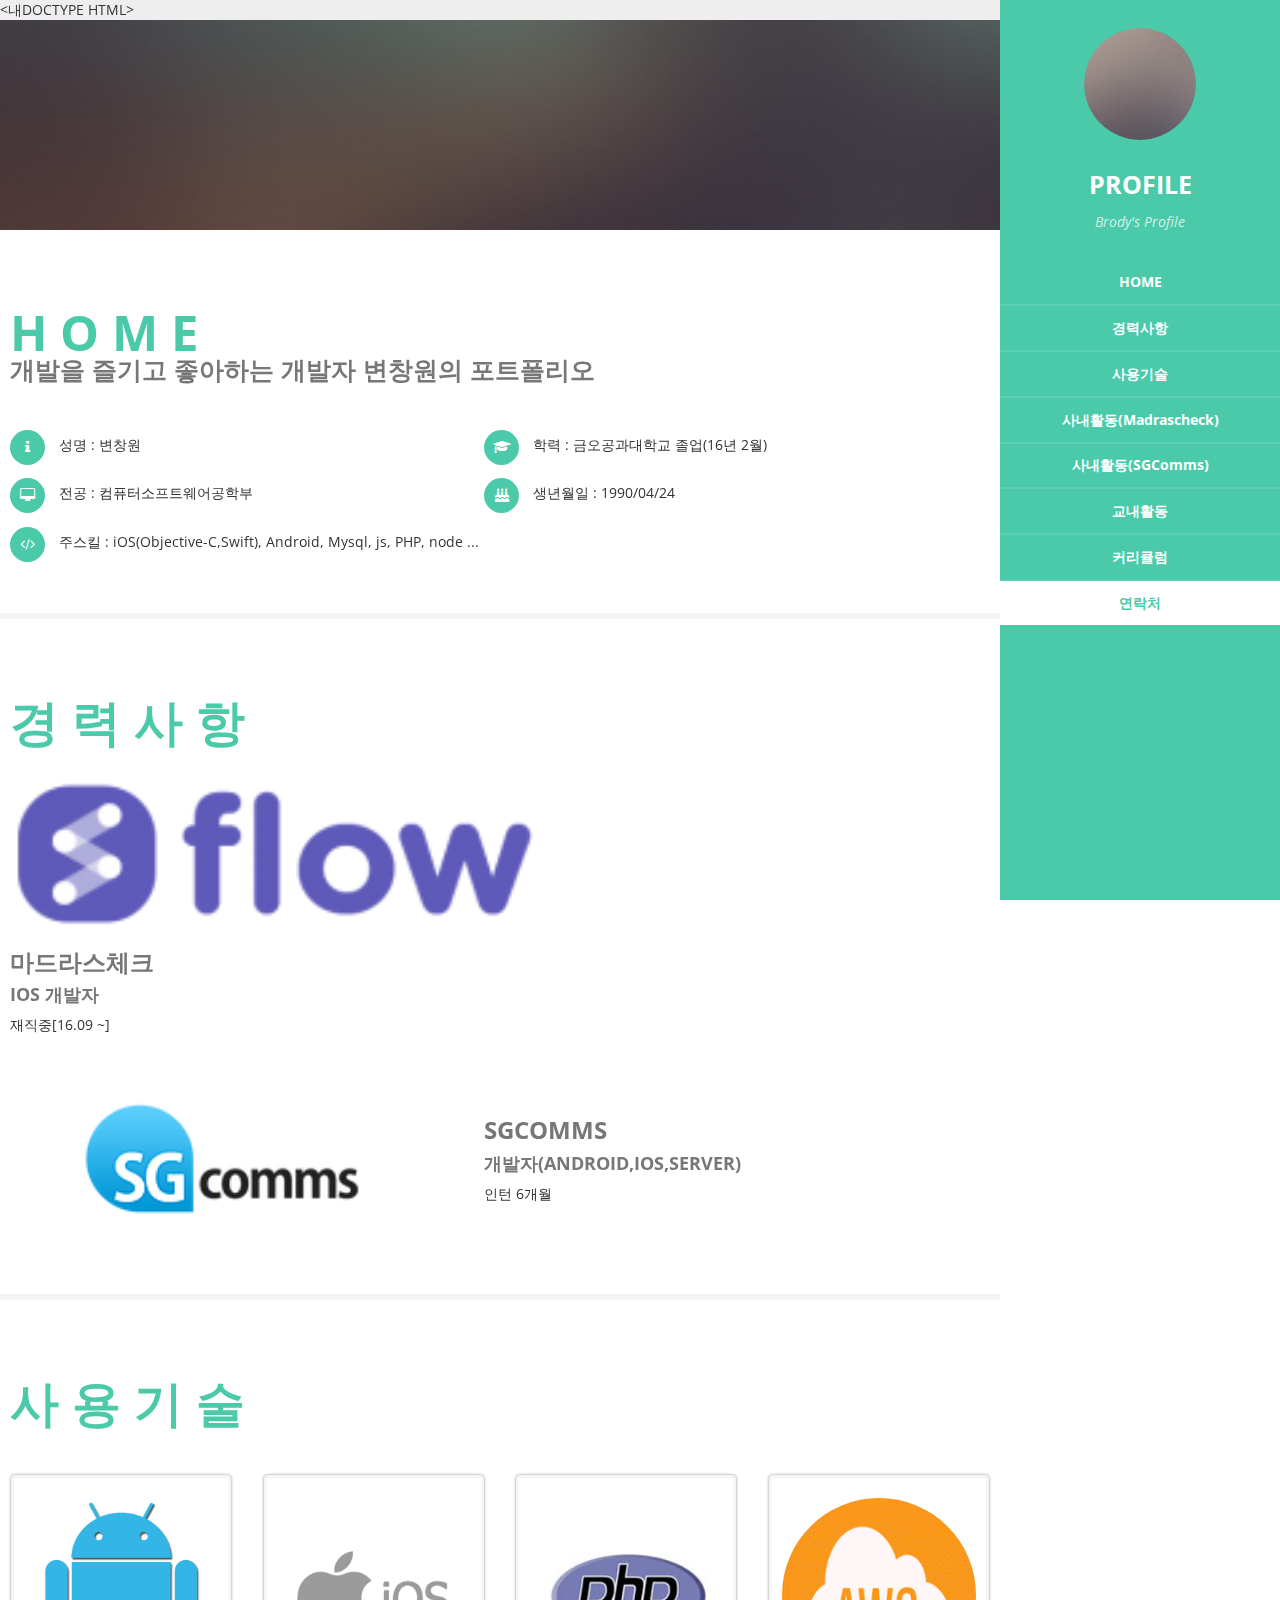
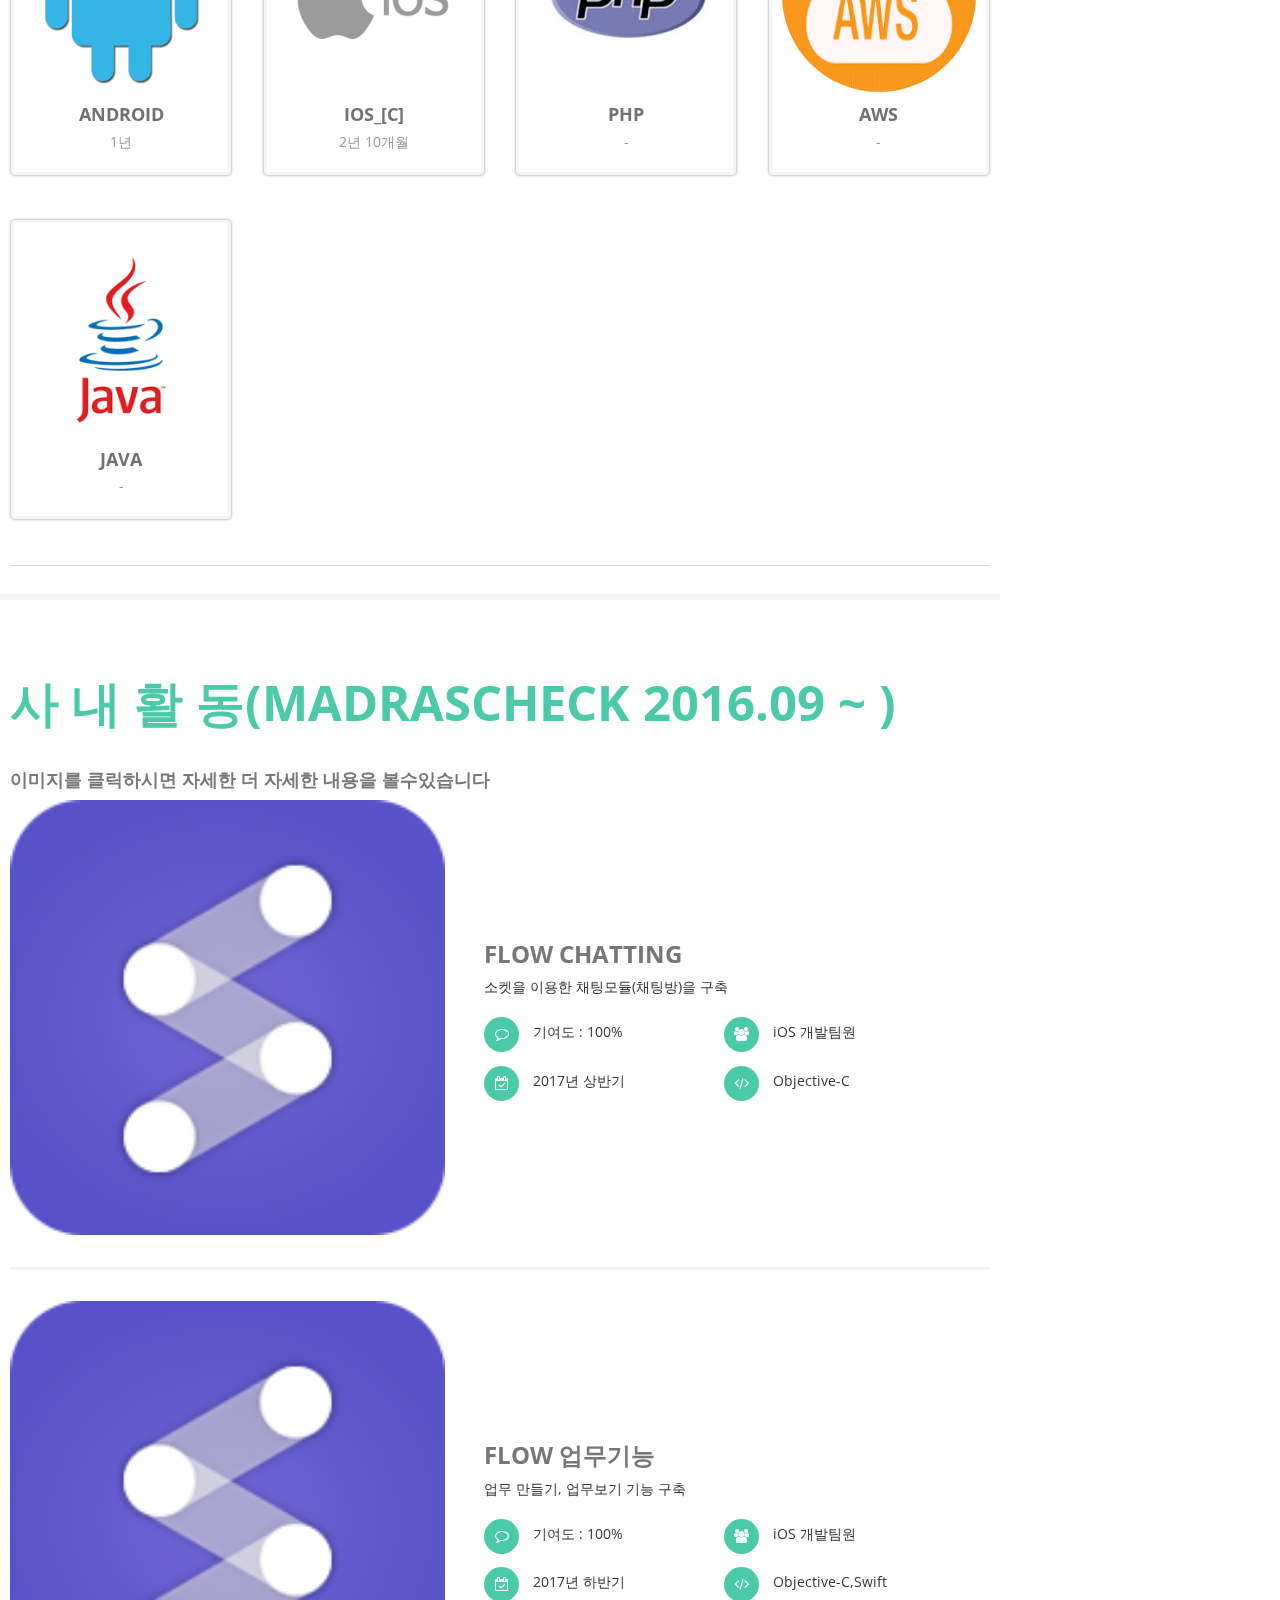
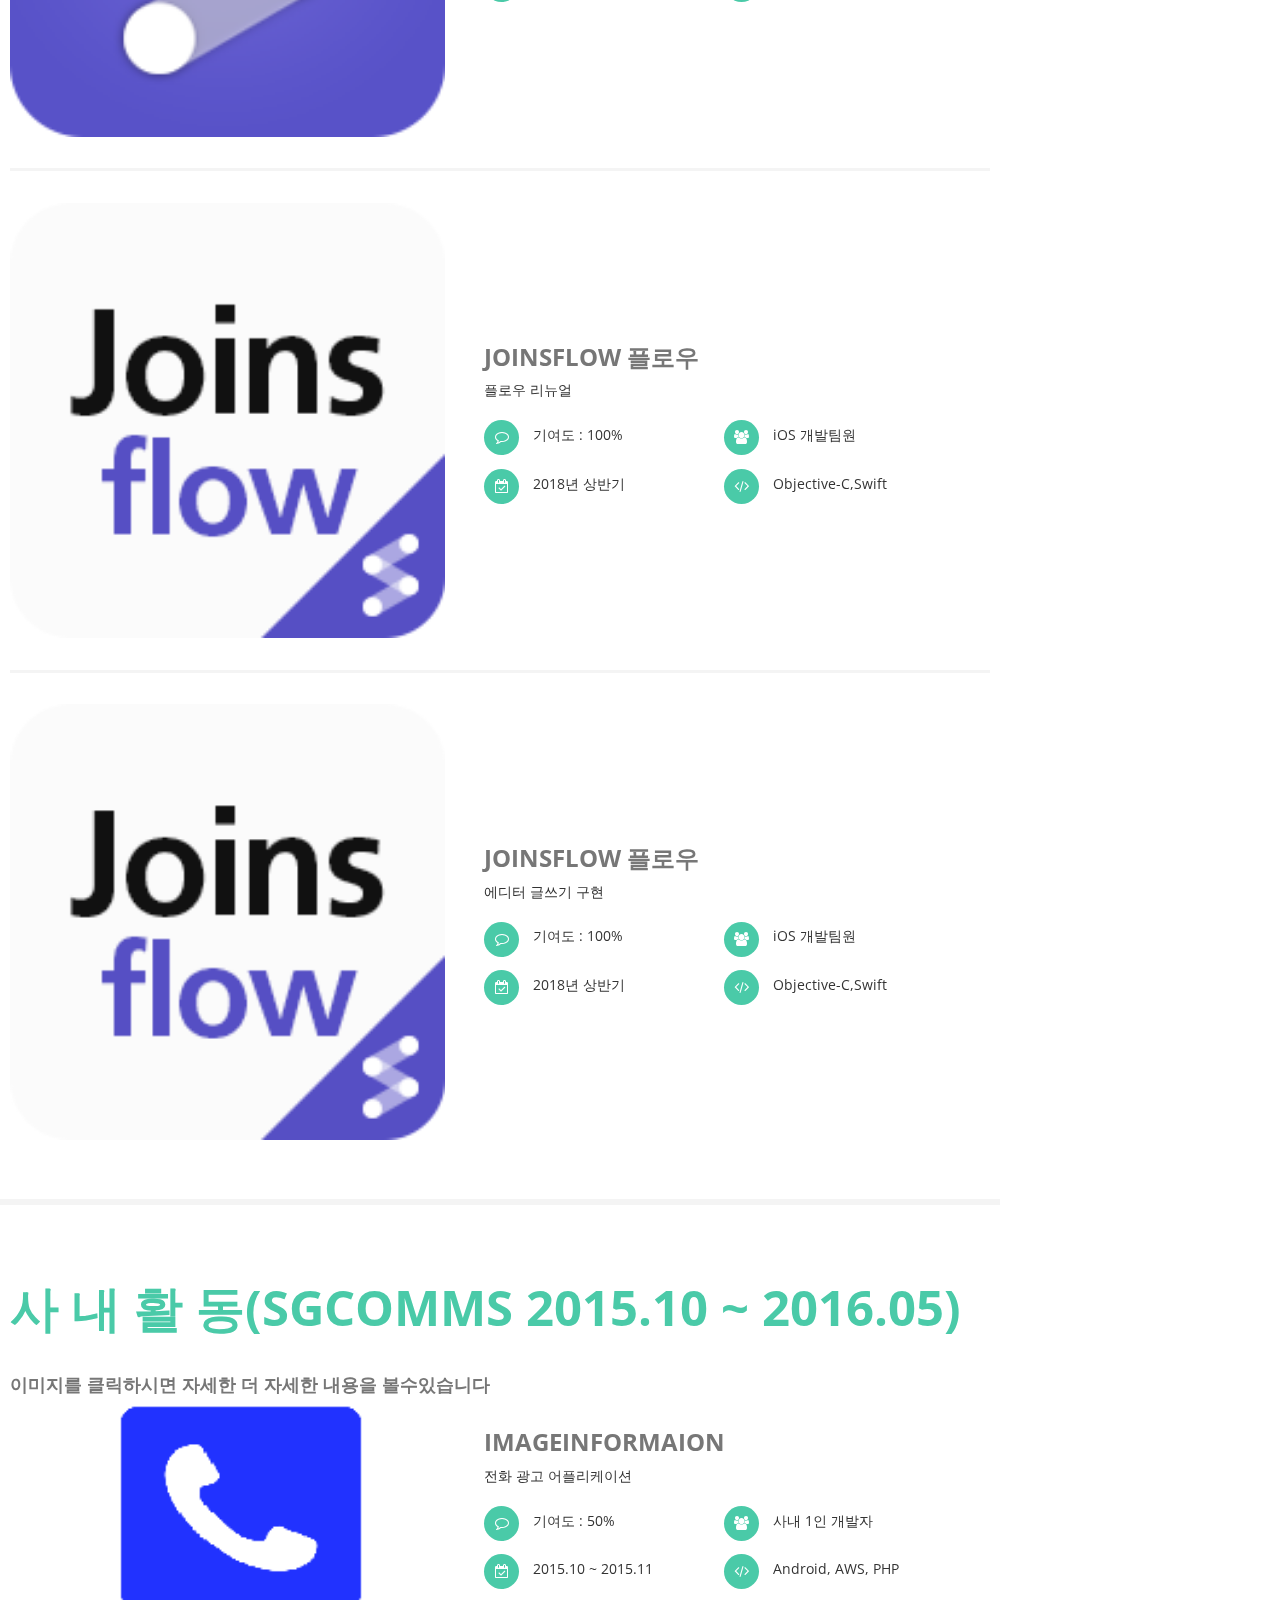
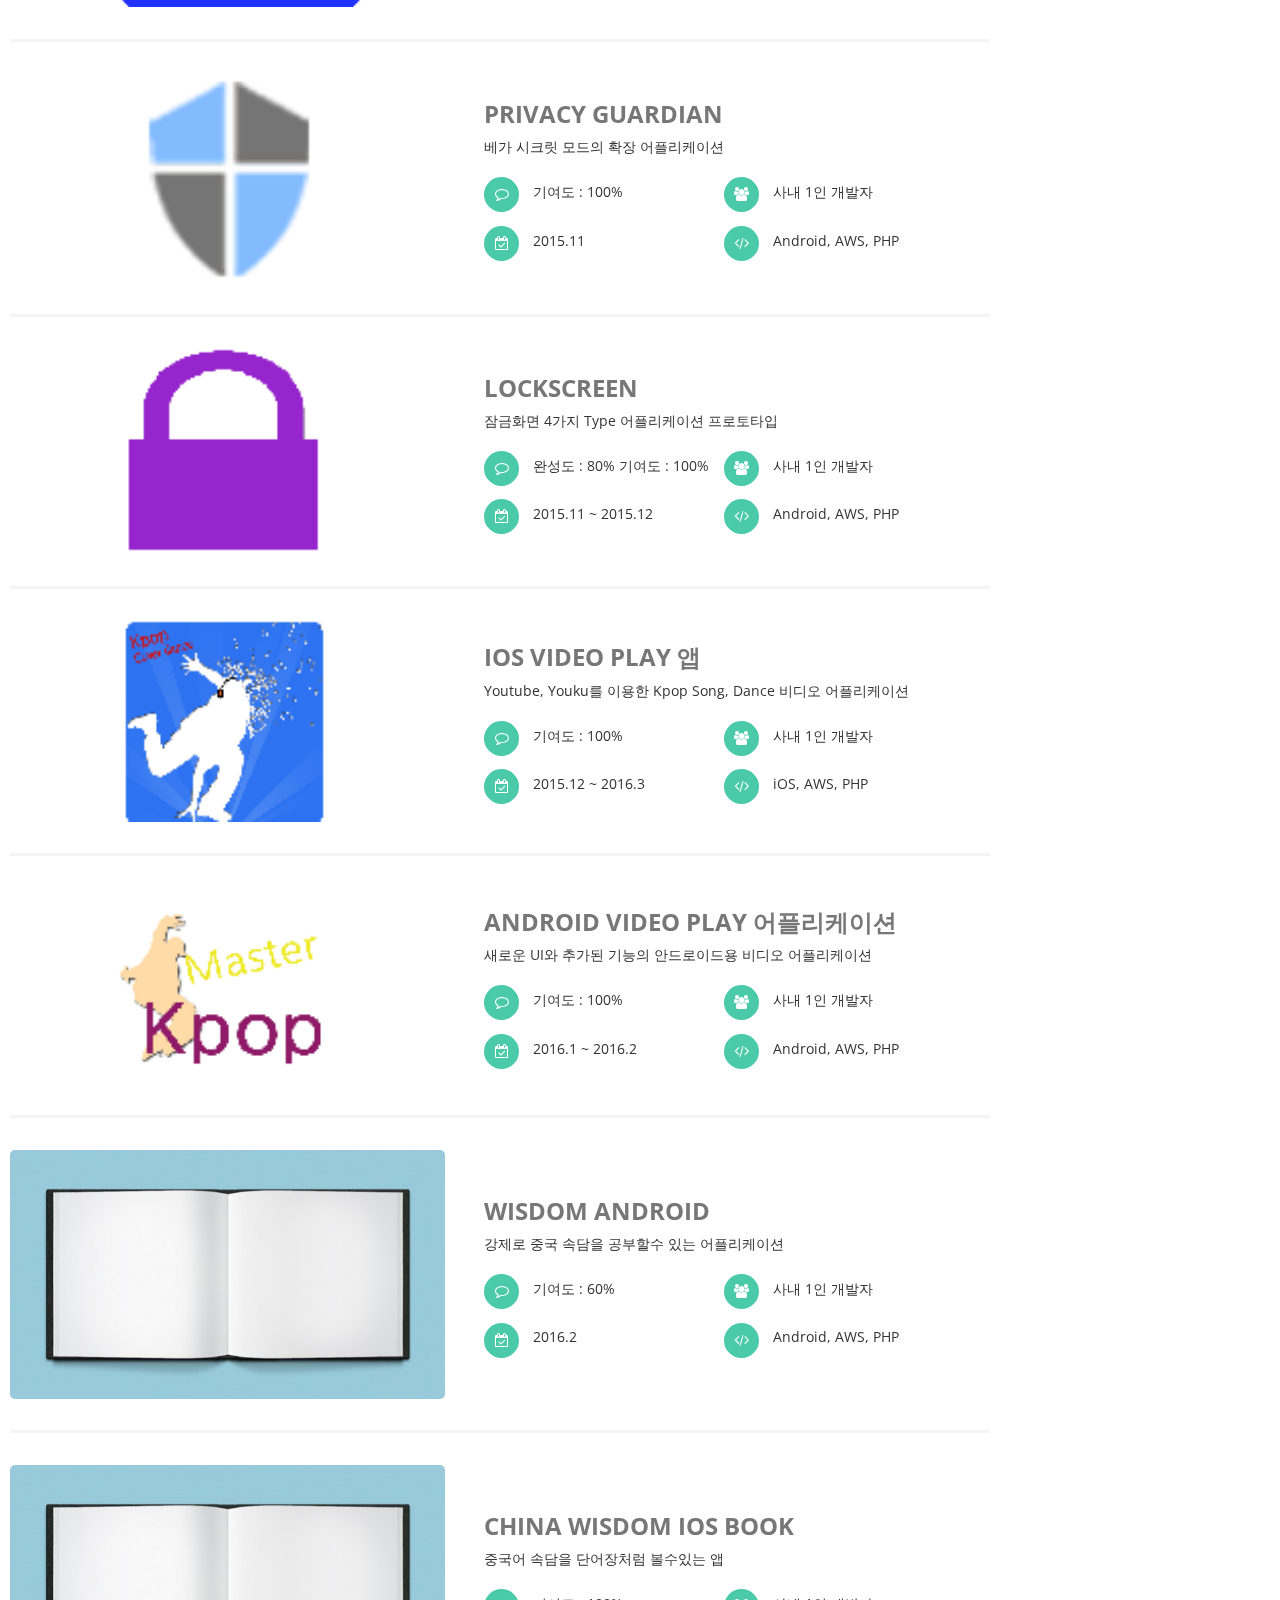
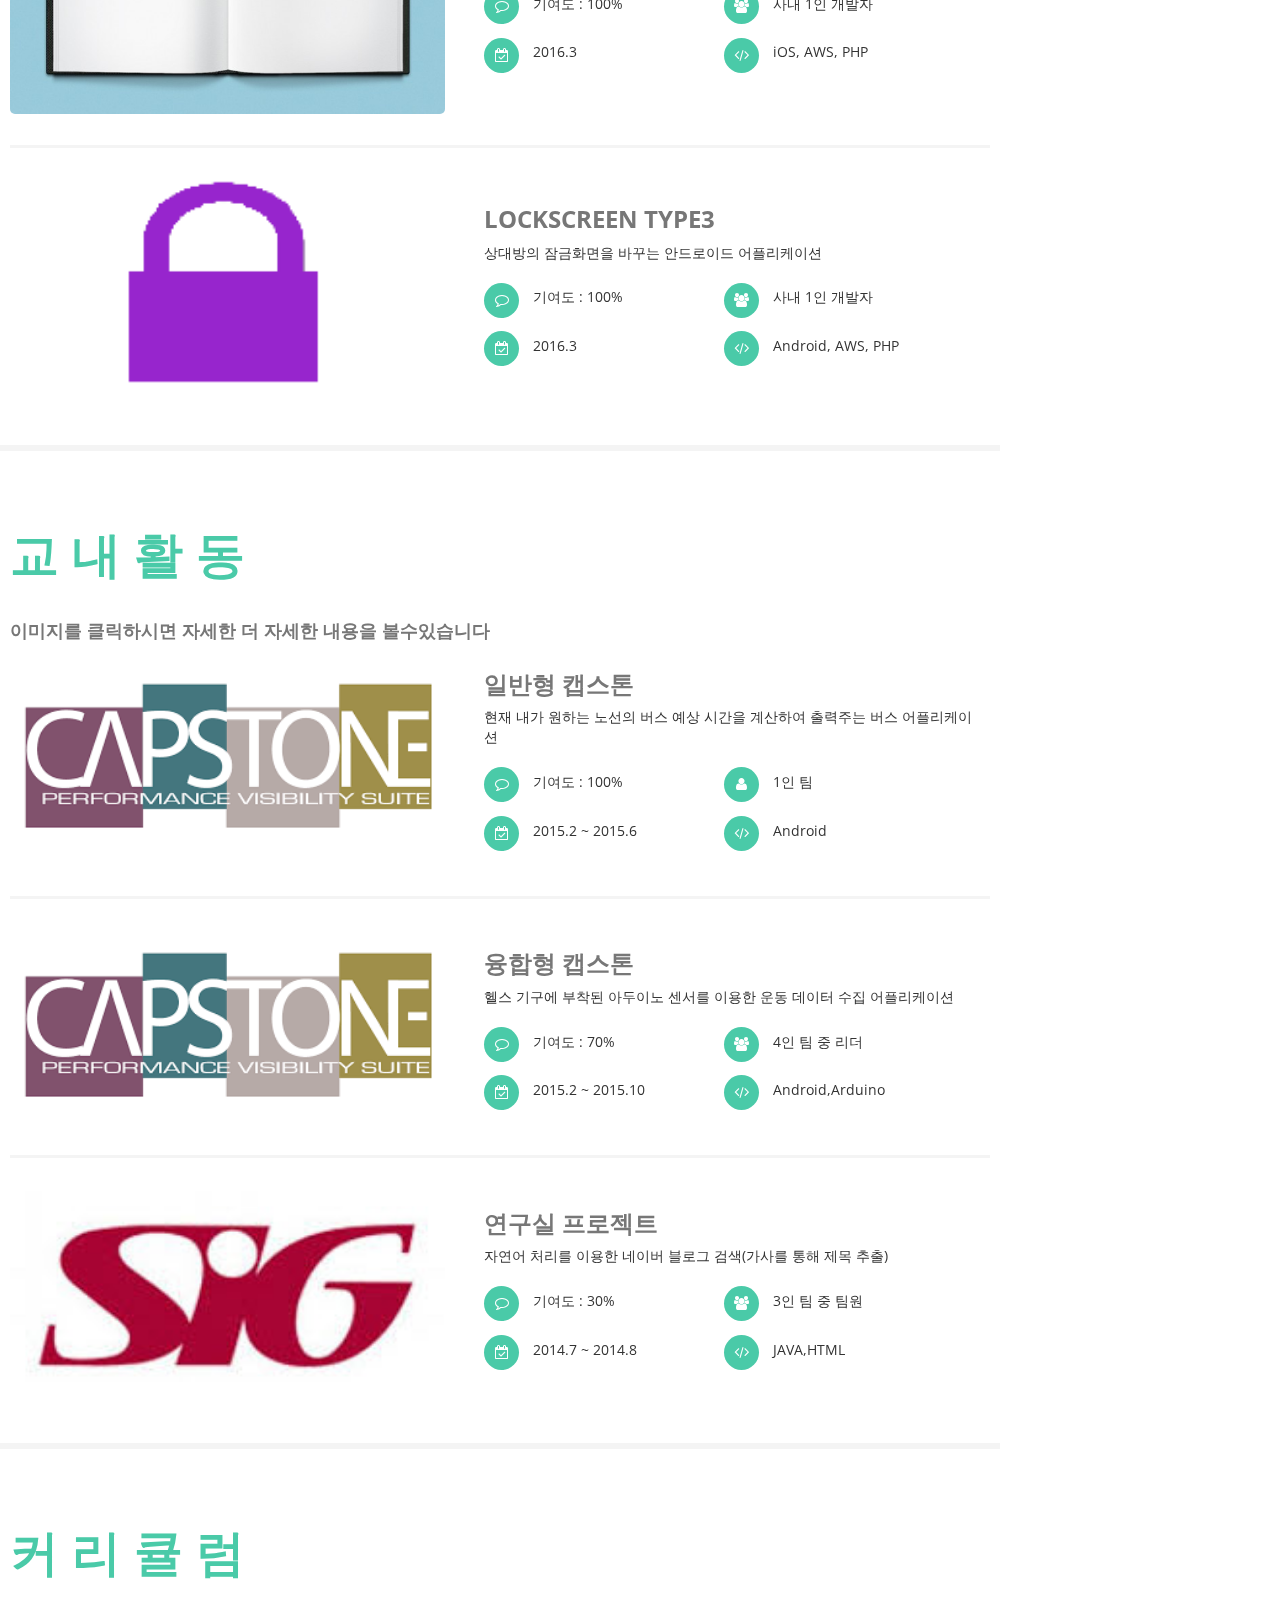
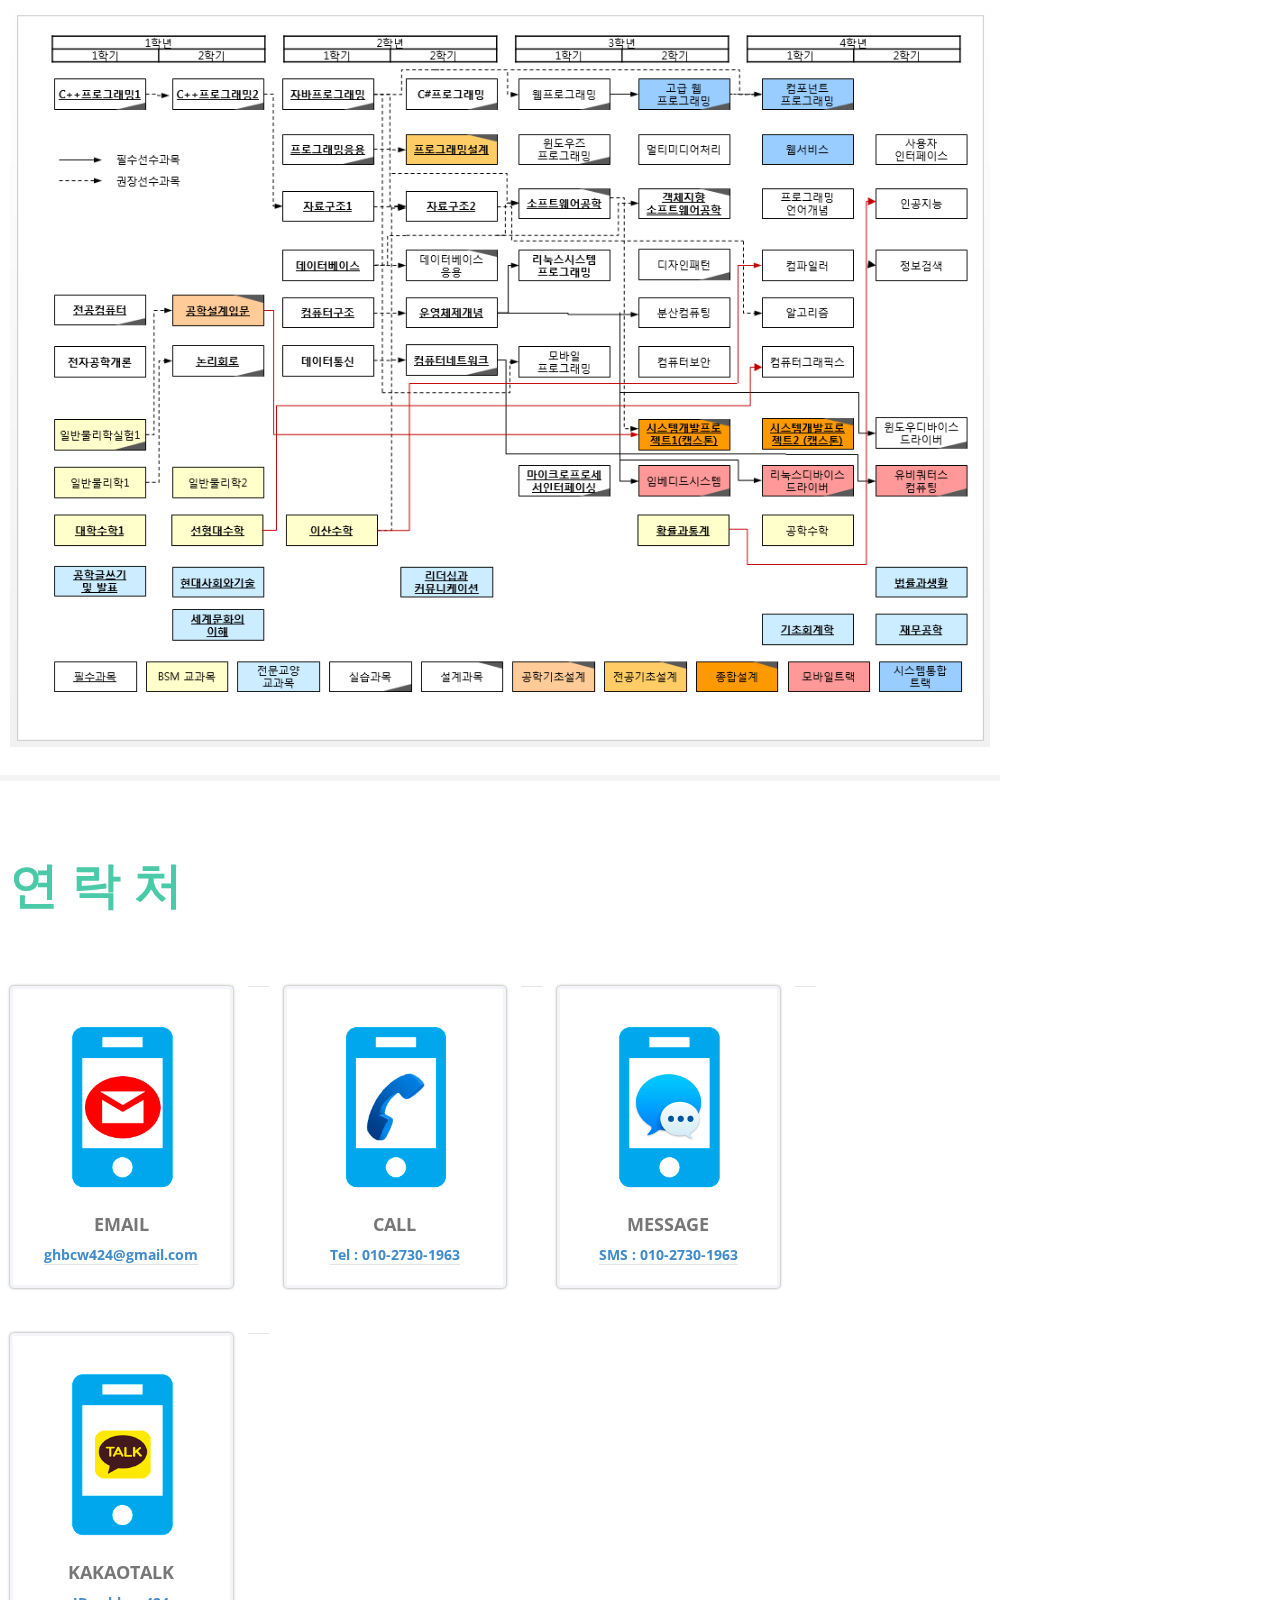
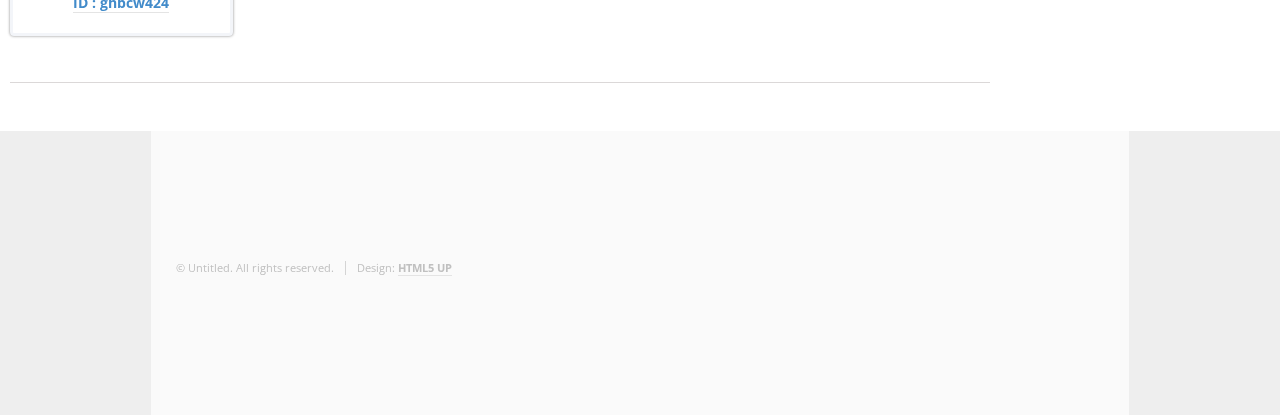
==== commit 6e041558: "좌측 수정" ====
--- a/index.html
+++ b/index.html
@@ -483,7 +483,7 @@
 					<img src="./img/curriculum.png" style="width:100%">
 				</div>
 
-			</div>
+		
 		</section>
 	
 	<section id="six">
